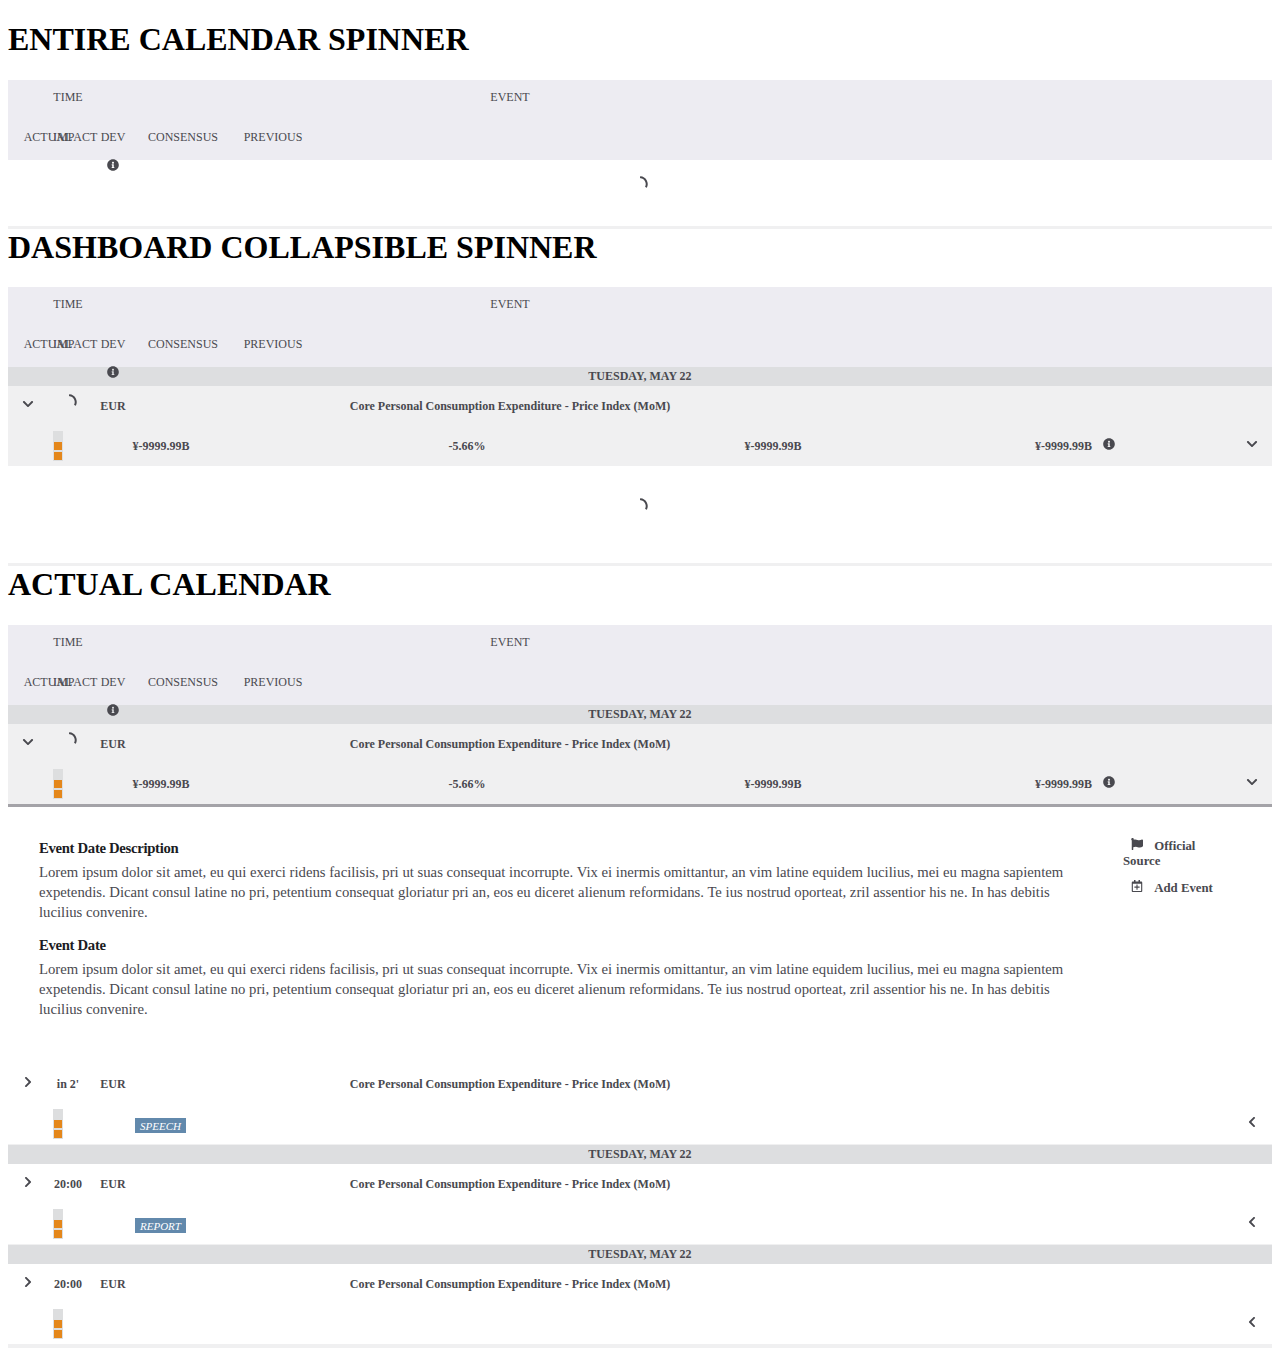
==== index.html @ cea1dd23 "UP" ====
<!DOCTYPE html>
<!--[if lt IE 7]><html class="no-js lt-ie9 lt-ie8 lt-ie7"><![endif]-->
<!--[if IE 7]><html class="no-js lt-ie9 lt-ie8"><![endif]-->
<!--[if IE 8]><html class="no-js lt-ie9"><![endif]-->
<!--[if gt IE 8]><!-->
<html class="no-js">
<!--<![endif]-->

<head>
    <meta charset="utf-8">
    <meta http-equiv="X-UA-Compatible" content="IE=edge">
    <title></title>
    <meta name="description" content="">
    <meta name="viewport" content="width=device-width, initial-scale=1">
    <link rel="stylesheet" href="./flag.css">
    <link rel="stylesheet" href="./ecocaldatacommon.css">
    <link rel="stylesheet" media="(max-width:768px)" href="./ecocaldatamobile.css" />
    <link rel="stylesheet" media="(min-width:768px) and (max-width:1280px)" href="./ecocaldata768.css" />
    <link rel="stylesheet" media="(min-width:1280px)" href="./ecocaldata1280.css" />
    <link rel="stylesheet" href="https://stackpath.bootstrapcdn.com/font-awesome/4.7.0/css/font-awesome.min.css" />
</head>

<body>
    <h1>ENTIRE CALENDAR SPINNER</h1>
    <div class="fxs_c_ecocal_data">
        <div class="fxs_c_header">
            <div class="fxs_c_item fxs_c_expandable"></div>
            <div class="fxs_c_first fxs_c_divider">
                <div class="fxs_c_item fxs_c_time"><span>time</span></div>
                <div class="fxs_c_item fxs_c_impact"><span>impact</span></div>
                <div class="fxs_c_item fxs_c_flag"></div>
            </div>
            <div class="fxs_c_second fxs_c_divider">
                <div class="fxs_c_item fxs_c_currency"></div>
                <div class="fxs_c_item fxs_c_title"><span>Event</span></div>
            </div>
            <div class="fxs_c_third fxs_c_divider">
                <div class="fxs_c_item fxs_c_actual"><span>Actual</span></div>
                <div class="fxs_c_item fxs_c_deviation"><span>Dev</span><span class="fxs_c_tooltip"> <svg aria-hidden="true"
                                    focusable="false" data-prefix="fas" data-icon="info-circle"
                                    class="svg-inline--fa fa-info-circle fa-w-16" role="img" xmlns="http://www.w3.org/2000/svg" width=12
                                    height=12 viewBox="0 0 512 512">
                                    <path fill="currentColor"
                                        d="M256 8C119.043 8 8 119.083 8 256c0 136.997 111.043 248 248 248s248-111.003 248-248C504 119.083 392.957 8 256 8zm0 110c23.196 0 42 18.804 42 42s-18.804 42-42 42-42-18.804-42-42 18.804-42 42-42zm56 254c0 6.627-5.373 12-12 12h-88c-6.627 0-12-5.373-12-12v-24c0-6.627 5.373-12 12-12h12v-64h-12c-6.627 0-12-5.373-12-12v-24c0-6.627 5.373-12 12-12h64c6.627 0 12 5.373 12 12v100h12c6.627 0 12 5.373 12 12v24z">
                                    </path>
                                </svg> <span class="fxs_c_content">Tooltip Content</span></span>
                </div>
                <div class="fxs_c_item fxs_c_consensus"><span>Consensus</span></div>
                <div class="fxs_c_item fxs_c_previous"><span>Previous</span></div>
            </div>
            <div class="fxs_c_item fxs_c_expandable"></div>
        </div>

        <p class="fxs_c_spinner">
            <svg aria-hidden="true" focusable="false" data-prefix="fas" data-icon="spinner-third" width=16 height=16 class="svg-inline--fa fa-spinner-third fxs_c_rotating fa-w-16" role="img" xmlns="http://www.w3.org/2000/svg" viewBox="0 0 512 512"><path fill="currentColor" d="M456.433 371.72l-27.79-16.045c-7.192-4.152-10.052-13.136-6.487-20.636 25.82-54.328 23.566-118.602-6.768-171.03-30.265-52.529-84.802-86.621-144.76-91.424C262.35 71.922 256 64.953 256 56.649V24.56c0-9.31 7.916-16.609 17.204-15.96 81.795 5.717 156.412 51.902 197.611 123.408 41.301 71.385 43.99 159.096 8.042 232.792-4.082 8.369-14.361 11.575-22.424 6.92z"></path></svg>
        </p>
    </div>
    <br />
    <br />
    <br />
    <br />

    <h1>DASHBOARD COLLAPSIBLE SPINNER</h1>
    <div class="fxs_c_ecocal_data">
        <div class="fxs_c_header">
            <div class="fxs_c_item fxs_c_expandable"></div>
            <div class="fxs_c_first fxs_c_divider">
                <div class="fxs_c_item fxs_c_time"><span>time</span></div>
                <div class="fxs_c_item fxs_c_impact"><span>impact</span></div>
                <div class="fxs_c_item fxs_c_flag"></div>
            </div>
            <div class="fxs_c_second fxs_c_divider">
                <div class="fxs_c_item fxs_c_currency"></div>
                <div class="fxs_c_item fxs_c_title"><span>Event</span></div>
            </div>
            <div class="fxs_c_third fxs_c_divider">
                <div class="fxs_c_item fxs_c_actual"><span>Actual</span></div>
                <div class="fxs_c_item fxs_c_deviation"><span>Dev</span><span class="fxs_c_tooltip"> <svg aria-hidden="true"
                            focusable="false" data-prefix="fas" data-icon="info-circle"
                            class="svg-inline--fa fa-info-circle fa-w-16" role="img" xmlns="http://www.w3.org/2000/svg"
                            width=12 height=12 viewBox="0 0 512 512">
                            <path fill="currentColor"
                                d="M256 8C119.043 8 8 119.083 8 256c0 136.997 111.043 248 248 248s248-111.003 248-248C504 119.083 392.957 8 256 8zm0 110c23.196 0 42 18.804 42 42s-18.804 42-42 42-42-18.804-42-42 18.804-42 42-42zm56 254c0 6.627-5.373 12-12 12h-88c-6.627 0-12-5.373-12-12v-24c0-6.627 5.373-12 12-12h12v-64h-12c-6.627 0-12-5.373-12-12v-24c0-6.627 5.373-12 12-12h64c6.627 0 12 5.373 12 12v100h12c6.627 0 12 5.373 12 12v24z">
                            </path>
                        </svg> <span class="fxs_c_content">Tooltip Content</span></span>
                </div>
                <div class="fxs_c_item fxs_c_consensus"><span>Consensus</span></div>
                <div class="fxs_c_item fxs_c_previous"><span>Previous</span></div>
            </div>
            <div class="fxs_c_item fxs_c_expandable"></div>
        </div>
        <div class="fxs_c_period">Tuesday, May 22</div>
        <div class="fxs_c_event">
            <div class="fxs_c_row fxs_c_now">
                <div class="fxs_c_item fxs_c_expandable fxs_c_left">
                    <svg aria-hidden="true" focusable="false" data-prefix="fas" data-icon="chevron-down" class="svg-inline--fa fa-chevron-down fa-w-14" role="img" xmlns="http://www.w3.org/2000/svg" width=12 height=12 viewBox="0 0 448 512">
                        <path fill="#49494F"
                            d="M207.029 381.476L12.686 187.132c-9.373-9.373-9.373-24.569 0-33.941l22.667-22.667c9.357-9.357 24.522-9.375 33.901-.04L224 284.505l154.745-154.021c9.379-9.335 24.544-9.317 33.901.04l22.667 22.667c9.373 9.373 9.373 24.569 0 33.941L240.971 381.476c-9.373 9.372-24.569 9.372-33.942 0z">
                        </path>
                    </svg>
                </div>
                <div class="fxs_c_first fxs_c_divider">
                    <div class="fxs_c_item fxs_c_time"><svg aria-hidden="true" focusable="false" data-prefix="fas" data-icon="spinner-third" width=16 height=16 class="svg-inline--fa fa-spinner-third fxs_c_rotating fa-w-16" role="img" xmlns="http://www.w3.org/2000/svg" viewBox="0 0 512 512"><path fill="currentColor" d="M456.433 371.72l-27.79-16.045c-7.192-4.152-10.052-13.136-6.487-20.636 25.82-54.328 23.566-118.602-6.768-171.03-30.265-52.529-84.802-86.621-144.76-91.424C262.35 71.922 256 64.953 256 56.649V24.56c0-9.31 7.916-16.609 17.204-15.96 81.795 5.717 156.412 51.902 197.611 123.408 41.301 71.385 43.99 159.096 8.042 232.792-4.082 8.369-14.361 11.575-22.424 6.92z"></path></svg></div>
                    <div class="fxs_c_item fxs_c_impact fxs_c_impact_2"><span></span><span></span><span></span></div>
                    <div class="fxs_c_item fxs_c_flag"><span class=" fxs_c_flag fxs_c_us"></span></div>
                </div>
                <div class="fxs_c_second fxs_c_divider">
                    <div class="fxs_c_item fxs_c_currency"><span>EUR</span></div>
                    <div class="fxs_c_item fxs_c_title"><span>Core Personal Consumption Expenditure - Price Index (MoM)</span></div>
                </div>
                <div class="fxs_c_third fxs_c_divider">
                    <div class="fxs_c_mobile_divider fxs_c_half">
                        <div class="fxs_c_item fxs_c_actual"><label>Actual</label><span> ¥-9999.99B </span></div>
                        <div class="fxs_c_item fxs_c_deviation"><label><span>Dev</span><span class="fxs_c_tooltip"> <svg
                                        aria-hidden="true" focusable="false" data-prefix="fas" data-icon="info-circle"
                                        class="svg-inline--fa fa-info-circle fa-w-16" role="img" xmlns="http://www.w3.org/2000/svg"
                                        width=12 height=12 viewBox="0 0 512 512">
                                        <path fill="currentColor"
                                            d="M256 8C119.043 8 8 119.083 8 256c0 136.997 111.043 248 248 248s248-111.003 248-248C504 119.083 392.957 8 256 8zm0 110c23.196 0 42 18.804 42 42s-18.804 42-42 42-42-18.804-42-42 18.804-42 42-42zm56 254c0 6.627-5.373 12-12 12h-88c-6.627 0-12-5.373-12-12v-24c0-6.627 5.373-12 12-12h12v-64h-12c-6.627 0-12-5.373-12-12v-24c0-6.627 5.373-12 12-12h64c6.627 0 12 5.373 12 12v100h12c6.627 0 12 5.373 12 12v24z">
                                        </path>
                                    </svg> <span class="fxs_c_content">Tooltip Content</span></span></label><span>-5.66%</span></div>
                    </div>
                    <div class="fxs_c_mobile_divider fxs_c_half">
                        <div class="fxs_c_item fxs_c_consensus"><label>Consensus</label><span>¥-9999.99B</span></div>
                        <div class="fxs_c_item fxs_c_previous"><label>Previous</label><span><span>¥-9999.99B</span><span class="fxs_c_tooltip"> <svg aria-hidden="true" focusable="false" data-prefix="fas"
                                        data-icon="info-circle" class="svg-inline--fa fa-info-circle fa-w-16" role="img"
                                        xmlns="http://www.w3.org/2000/svg" width=12 height=12 viewBox="0 0 512 512">
                                        <path fill="currentColor"
                                            d="M256 8C119.043 8 8 119.083 8 256c0 136.997 111.043 248 248 248s248-111.003 248-248C504 119.083 392.957 8 256 8zm0 110c23.196 0 42 18.804 42 42s-18.804 42-42 42-42-18.804-42-42 18.804-42 42-42zm56 254c0 6.627-5.373 12-12 12h-88c-6.627 0-12-5.373-12-12v-24c0-6.627 5.373-12 12-12h12v-64h-12c-6.627 0-12-5.373-12-12v-24c0-6.627 5.373-12 12-12h64c6.627 0 12 5.373 12 12v100h12c6.627 0 12 5.373 12 12v24z">
                                        </path>
                                    </svg> <span class="fxs_c_content">Revised from 5555</span></span>
                            </span>
                        </div>
                    </div>
                </div>
                <div class="fxs_c_item fxs_c_expandable fxs_c_right">
                    <svg aria-hidden="true" focusable="false" data-prefix="fas" data-icon="chevron-down" class="svg-inline--fa fa-chevron-down fa-w-14" role="img" xmlns="http://www.w3.org/2000/svg" width=12 height=12 viewBox="0 0 448 512">
                        <path fill="#49494F"
                            d="M207.029 381.476L12.686 187.132c-9.373-9.373-9.373-24.569 0-33.941l22.667-22.667c9.357-9.357 24.522-9.375 33.901-.04L224 284.505l154.745-154.021c9.379-9.335 24.544-9.317 33.901.04l22.667 22.667c9.373 9.373 9.373 24.569 0 33.941L240.971 381.476c-9.373 9.372-24.569 9.372-33.942 0z">
                        </path>
                    </svg>
                </div>
            </div>
        </div>
        <div class="fxs_c_collapsible">
            <p class="fxs_c_spinner">
                <svg aria-hidden="true" focusable="false" data-prefix="fas" data-icon="spinner-third" width=16 height=16 class="svg-inline--fa fa-spinner-third fxs_c_rotating fa-w-16" role="img" xmlns="http://www.w3.org/2000/svg" viewBox="0 0 512 512"><path fill="currentColor" d="M456.433 371.72l-27.79-16.045c-7.192-4.152-10.052-13.136-6.487-20.636 25.82-54.328 23.566-118.602-6.768-171.03-30.265-52.529-84.802-86.621-144.76-91.424C262.35 71.922 256 64.953 256 56.649V24.56c0-9.31 7.916-16.609 17.204-15.96 81.795 5.717 156.412 51.902 197.611 123.408 41.301 71.385 43.99 159.096 8.042 232.792-4.082 8.369-14.361 11.575-22.424 6.92z"></path></svg>
            </p>
        </div>
    </div>
    <br />
    <br />
    <br />

    <h1>ACTUAL CALENDAR</h1>

    <div class="fxs_c_ecocal_data">
        <div class="fxs_c_header">
            <div class="fxs_c_item fxs_c_expandable"></div>
            <div class="fxs_c_first fxs_c_divider">
                <div class="fxs_c_item fxs_c_time"><span>time</span></div>
                <div class="fxs_c_item fxs_c_impact"><span>impact</span></div>
                <div class="fxs_c_item fxs_c_flag"></div>
            </div>
            <div class="fxs_c_second fxs_c_divider">
                <div class="fxs_c_item fxs_c_currency"></div>
                <div class="fxs_c_item fxs_c_title"><span>Event</span></div>
            </div>
            <div class="fxs_c_third fxs_c_divider">
                <div class="fxs_c_item fxs_c_actual"><span>Actual</span></div>
                <div class="fxs_c_item fxs_c_deviation"><span>Dev</span><span class="fxs_c_tooltip"> <svg aria-hidden="true" focusable="false" data-prefix="fas" data-icon="info-circle" class="svg-inline--fa fa-info-circle fa-w-16" role="img" xmlns="http://www.w3.org/2000/svg" width=12 height=12 viewBox="0 0 512 512"><path fill="currentColor" d="M256 8C119.043 8 8 119.083 8 256c0 136.997 111.043 248 248 248s248-111.003 248-248C504 119.083 392.957 8 256 8zm0 110c23.196 0 42 18.804 42 42s-18.804 42-42 42-42-18.804-42-42 18.804-42 42-42zm56 254c0 6.627-5.373 12-12 12h-88c-6.627 0-12-5.373-12-12v-24c0-6.627 5.373-12 12-12h12v-64h-12c-6.627 0-12-5.373-12-12v-24c0-6.627 5.373-12 12-12h64c6.627 0 12 5.373 12 12v100h12c6.627 0 12 5.373 12 12v24z"></path></svg> <span class="fxs_c_content">Tooltip Content</span></span>
                </div>
                <div class="fxs_c_item fxs_c_consensus"><span>Consensus</span></div>
                <div class="fxs_c_item fxs_c_previous"><span>Previous</span></div>
            </div>
            <div class="fxs_c_item fxs_c_expandable"></div>
        </div>
        <div class="fxs_c_period">Tuesday, May 22</div>
        <div class="fxs_c_event">
            <div class="fxs_c_row fxs_c_now fxs_c_last">
                <div class="fxs_c_item fxs_c_expandable fxs_c_left">
                    <svg aria-hidden="true" focusable="false" data-prefix="fas" data-icon="chevron-down" class="svg-inline--fa fa-chevron-down fa-w-14" role="img" xmlns="http://www.w3.org/2000/svg" width=12 height=12 viewBox="0 0 448 512"> <path fill="#49494F" d="M207.029 381.476L12.686 187.132c-9.373-9.373-9.373-24.569 0-33.941l22.667-22.667c9.357-9.357 24.522-9.375 33.901-.04L224 284.505l154.745-154.021c9.379-9.335 24.544-9.317 33.901.04l22.667 22.667c9.373 9.373 9.373 24.569 0 33.941L240.971 381.476c-9.373 9.372-24.569 9.372-33.942 0z"> </path> </svg>
                </div>
                <div class="fxs_c_first fxs_c_divider">
                    <div class="fxs_c_item fxs_c_time"><svg aria-hidden="true" focusable="false" data-prefix="fas" data-icon="spinner-third" width=16 height=16 class="svg-inline--fa fa-spinner-third fxs_c_rotating fa-w-16" role="img" xmlns="http://www.w3.org/2000/svg" viewBox="0 0 512 512"><path fill="currentColor" d="M456.433 371.72l-27.79-16.045c-7.192-4.152-10.052-13.136-6.487-20.636 25.82-54.328 23.566-118.602-6.768-171.03-30.265-52.529-84.802-86.621-144.76-91.424C262.35 71.922 256 64.953 256 56.649V24.56c0-9.31 7.916-16.609 17.204-15.96 81.795 5.717 156.412 51.902 197.611 123.408 41.301 71.385 43.99 159.096 8.042 232.792-4.082 8.369-14.361 11.575-22.424 6.92z"></path></svg></div>
                    <div class="fxs_c_item fxs_c_impact fxs_c_impact_2"><span></span><span></span><span></span></div>
                    <div class="fxs_c_item fxs_c_flag"><span class=" fxs_c_flag fxs_c_us"></span></div>
                </div>
                <div class="fxs_c_second fxs_c_divider">
                    <div class="fxs_c_item fxs_c_currency"><span>EUR</span></div>
                    <div class="fxs_c_item fxs_c_title"><span>Core Personal Consumption Expenditure - Price Index (MoM)</span></div>
                </div>
                <div class="fxs_c_third fxs_c_divider">
                    <div class="fxs_c_mobile_divider fxs_c_half">
                        <div class="fxs_c_item fxs_c_actual"><label>Actual</label><span> ¥-9999.99B </span></div>
                        <div class="fxs_c_item fxs_c_deviation"><label><span>Dev</span><span class="fxs_c_tooltip"> <svg aria-hidden="true" focusable="false" data-prefix="fas" data-icon="info-circle" class="svg-inline--fa fa-info-circle fa-w-16" role="img" xmlns="http://www.w3.org/2000/svg" width=12 height=12 viewBox="0 0 512 512"><path fill="currentColor" d="M256 8C119.043 8 8 119.083 8 256c0 136.997 111.043 248 248 248s248-111.003 248-248C504 119.083 392.957 8 256 8zm0 110c23.196 0 42 18.804 42 42s-18.804 42-42 42-42-18.804-42-42 18.804-42 42-42zm56 254c0 6.627-5.373 12-12 12h-88c-6.627 0-12-5.373-12-12v-24c0-6.627 5.373-12 12-12h12v-64h-12c-6.627 0-12-5.373-12-12v-24c0-6.627 5.373-12 12-12h64c6.627 0 12 5.373 12 12v100h12c6.627 0 12 5.373 12 12v24z"></path></svg> <span class="fxs_c_content">Tooltip Content</span></span></label><span>-5.66%</span></div>
                    </div>
                    <div class="fxs_c_mobile_divider fxs_c_half">
                        <div class="fxs_c_item fxs_c_consensus"><label>Consensus</label><span>¥-9999.99B</span></div>
                        <div class="fxs_c_item fxs_c_previous"><label>Previous</label><span><span>¥-9999.99B</span><span class="fxs_c_tooltip"> <svg aria-hidden="true" focusable="false" data-prefix="fas" data-icon="info-circle" class="svg-inline--fa fa-info-circle fa-w-16" role="img" xmlns="http://www.w3.org/2000/svg" width=12 height=12 viewBox="0 0 512 512"><path fill="currentColor" d="M256 8C119.043 8 8 119.083 8 256c0 136.997 111.043 248 248 248s248-111.003 248-248C504 119.083 392.957 8 256 8zm0 110c23.196 0 42 18.804 42 42s-18.804 42-42 42-42-18.804-42-42 18.804-42 42-42zm56 254c0 6.627-5.373 12-12 12h-88c-6.627 0-12-5.373-12-12v-24c0-6.627 5.373-12 12-12h12v-64h-12c-6.627 0-12-5.373-12-12v-24c0-6.627 5.373-12 12-12h64c6.627 0 12 5.373 12 12v100h12c6.627 0 12 5.373 12 12v24z"></path></svg> <span class="fxs_c_content">Revised from 5555</span></span>
                            </span>
                        </div>
                    </div>
                </div>
                <div class="fxs_c_item fxs_c_expandable fxs_c_right">
                    <svg aria-hidden="true" focusable="false" data-prefix="fas" data-icon="chevron-down" class="svg-inline--fa fa-chevron-down fa-w-14" role="img" xmlns="http://www.w3.org/2000/svg" width=12 height=12 viewBox="0 0 448 512"><path fill="#49494F" d="M207.029 381.476L12.686 187.132c-9.373-9.373-9.373-24.569 0-33.941l22.667-22.667c9.357-9.357 24.522-9.375 33.901-.04L224 284.505l154.745-154.021c9.379-9.335 24.544-9.317 33.901.04l22.667 22.667c9.373 9.373 9.373 24.569 0 33.941L240.971 381.476c-9.373 9.372-24.569 9.372-33.942 0z"></path></svg>
                </div>
            </div>
            <div class="fxs_c_collapsible">
                <div class="fxs_c_right">
                    <p> <svg aria-hidden="true" focusable="false" data-prefix="fas" data-icon="flag" class="svg-inline--fa fa-flag fa-w-16" role="img" xmlns="http://www.w3.org/2000/svg" width=12 height=12 viewBox="0 0 512 512"><path fill="currentColor" d="M349.565 98.783C295.978 98.783 251.721 64 184.348 64c-24.955 0-47.309 4.384-68.045 12.013a55.947 55.947 0 0 0 3.586-23.562C118.117 24.015 94.806 1.206 66.338.048 34.345-1.254 8 24.296 8 56c0 19.026 9.497 35.825 24 45.945V488c0 13.255 10.745 24 24 24h16c13.255 0 24-10.745 24-24v-94.4c28.311-12.064 63.582-22.122 114.435-22.122 53.588 0 97.844 34.783 165.217 34.783 48.169 0 86.667-16.294 122.505-40.858C506.84 359.452 512 349.571 512 339.045v-243.1c0-23.393-24.269-38.87-45.485-29.016-34.338 15.948-76.454 31.854-116.95 31.854z"></path></svg>
                        <a href="https://fxstreet.com" class="fxs_c_mutedLink"><span class="fxs_c_entry_metaInfo">Official Source</span></a>
                    </p>
                    <p> <svg aria-hidden="true" focusable="false" data-prefix="far" data-icon="calendar-plus" class="svg-inline--fa fa-calendar-plus fa-w-14" role="img" xmlns="http://www.w3.org/2000/svg" width=12 height=12 viewBox="0 0 448 512"><path fill="currentColor" d="M336 292v24c0 6.6-5.4 12-12 12h-76v76c0 6.6-5.4 12-12 12h-24c-6.6 0-12-5.4-12-12v-76h-76c-6.6 0-12-5.4-12-12v-24c0-6.6 5.4-12 12-12h76v-76c0-6.6 5.4-12 12-12h24c6.6 0 12 5.4 12 12v76h76c6.6 0 12 5.4 12 12zm112-180v352c0 26.5-21.5 48-48 48H48c-26.5 0-48-21.5-48-48V112c0-26.5 21.5-48 48-48h48V12c0-6.6 5.4-12 12-12h40c6.6 0 12 5.4 12 12v52h128V12c0-6.6 5.4-12 12-12h40c6.6 0 12 5.4 12 12v52h48c26.5 0 48 21.5 48 48zm-48 346V160H48v298c0 3.3 2.7 6 6 6h340c3.3 0 6-2.7 6-6z"></path></svg>
                        <a href="https://fxstreet.com" class="fxs_c_mutedLink"><span class="fxs_c_entry_metaInfo">Add Event</span></a>
                    </p>
                </div>
                <div class="fxs_c_left">
                    <h2>Event Date Description</h2>
                    <p>Lorem ipsum dolor sit amet, eu qui exerci ridens facilisis, pri ut suas consequat incorrupte. Vix ei inermis omittantur, an vim latine equidem lucilius, mei eu magna sapientem expetendis. Dicant consul latine no pri, petentium consequat
                        gloriatur pri an, eos eu diceret alienum reformidans. Te ius nostrud oporteat, zril assentior his ne. In has debitis lucilius convenire.</p>
                    <h2>Event Date</h2>
                    <p>Lorem ipsum dolor sit amet, eu qui exerci ridens facilisis, pri ut suas consequat incorrupte. Vix ei inermis omittantur, an vim latine equidem lucilius, mei eu magna sapientem expetendis. Dicant consul latine no pri, petentium consequat
                        gloriatur pri an, eos eu diceret alienum reformidans. Te ius nostrud oporteat, zril assentior his ne. In has debitis lucilius convenire.</p>
                </div>
            </div>
        </div>
        <div class="fxs_c_event">
            <div class="fxs_c_row">
                <div class="fxs_c_item fxs_c_expandable fxs_c_left"> <svg aria-hidden="true" focusable="false" data-prefix="fas" data-icon="chevron-right" class="svg-inline--fa fa-chevron-right fa-w-10" role="img" xmlns="http://www.w3.org/2000/svg" width=12 height=12 viewBox="0 0 320 512"><path fill="currentColor" d="M285.476 272.971L91.132 467.314c-9.373 9.373-24.569 9.373-33.941 0l-22.667-22.667c-9.357-9.357-9.375-24.522-.04-33.901L188.505 256 34.484 101.255c-9.335-9.379-9.317-24.544.04-33.901l22.667-22.667c9.373-9.373 24.569-9.373 33.941 0L285.475 239.03c9.373 9.372 9.373 24.568.001 33.941z"></path></svg>
                </div>
                <div class="fxs_c_first fxs_c_divider">
                    <div class="fxs_c_item fxs_c_time"><span>in 2'</span></div>
                    <div class="fxs_c_item fxs_c_impact fxs_c_impact_2"><span></span><span></span><span></span></div>
                    <div class="fxs_c_item fxs_c_flag"><span class=" fxs_c_flag fxs_c_us"></span></div>
                </div>
                <div class="fxs_c_second fxs_c_divider">
                    <div class="fxs_c_item fxs_c_currency"><span>EUR</span></div>
                    <div class="fxs_c_item fxs_c_title"><span>Core Personal Consumption Expenditure - Price Index (MoM)</span></div>
                </div>
                <div class="fxs_c_third fxs_c_divider">
                    <div class="fxs_c_item type"><span class="fxs_c_label fxs_c_label_info">SPEECH</span></div>
                </div>
                <div class="fxs_c_item fxs_c_expandable fxs_c_right"> <svg aria-hidden="true" focusable="false" data-prefix="fas" data-icon="chevron-left" class="svg-inline--fa fa-chevron-left fa-w-10" role="img" xmlns="http://www.w3.org/2000/svg" width=12 height=12 viewBox="0 0 320 512"><path fill="#49494F" d="M34.52 239.03L228.87 44.69c9.37-9.37 24.57-9.37 33.94 0l22.67 22.67c9.36 9.36 9.37 24.52.04 33.9L131.49 256l154.02 154.75c9.34 9.38 9.32 24.54-.04 33.9l-22.67 22.67c-9.37 9.37-24.57 9.37-33.94 0L34.52 272.97c-9.37-9.37-9.37-24.57 0-33.94z"></path></svg>
                </div>
            </div>
            <div class="fxs_c_collapsible fxs_c_hide">
                <div class="fxs_c_right">
                    <p> <svg aria-hidden="true" focusable="false" data-prefix="fas" data-icon="flag" class="svg-inline--fa fa-flag fa-w-16" role="img" xmlns="http://www.w3.org/2000/svg" width=12 height=12 viewBox="0 0 512 512"><path fill="currentColor" d="M349.565 98.783C295.978 98.783 251.721 64 184.348 64c-24.955 0-47.309 4.384-68.045 12.013a55.947 55.947 0 0 0 3.586-23.562C118.117 24.015 94.806 1.206 66.338.048 34.345-1.254 8 24.296 8 56c0 19.026 9.497 35.825 24 45.945V488c0 13.255 10.745 24 24 24h16c13.255 0 24-10.745 24-24v-94.4c28.311-12.064 63.582-22.122 114.435-22.122 53.588 0 97.844 34.783 165.217 34.783 48.169 0 86.667-16.294 122.505-40.858C506.84 359.452 512 349.571 512 339.045v-243.1c0-23.393-24.269-38.87-45.485-29.016-34.338 15.948-76.454 31.854-116.95 31.854z"></path></svg>
                        <a href="https://fxstreet.com" class="fxs_c_mutedLink"><span class="fxs_c_entry_metaInfo">Official Source</span></a>
                    </p>
                    <p> <svg aria-hidden="true" focusable="false" data-prefix="far" data-icon="calendar-plus" class="svg-inline--fa fa-calendar-plus fa-w-14" role="img" xmlns="http://www.w3.org/2000/svg" width=12 height=12 viewBox="0 0 448 512"><path fill="currentColor" d="M336 292v24c0 6.6-5.4 12-12 12h-76v76c0 6.6-5.4 12-12 12h-24c-6.6 0-12-5.4-12-12v-76h-76c-6.6 0-12-5.4-12-12v-24c0-6.6 5.4-12 12-12h76v-76c0-6.6 5.4-12 12-12h24c6.6 0 12 5.4 12 12v76h76c6.6 0 12 5.4 12 12zm112-180v352c0 26.5-21.5 48-48 48H48c-26.5 0-48-21.5-48-48V112c0-26.5 21.5-48 48-48h48V12c0-6.6 5.4-12 12-12h40c6.6 0 12 5.4 12 12v52h128V12c0-6.6 5.4-12 12-12h40c6.6 0 12 5.4 12 12v52h48c26.5 0 48 21.5 48 48zm-48 346V160H48v298c0 3.3 2.7 6 6 6h340c3.3 0 6-2.7 6-6z"></path></svg>
                        <a href="https://fxstreet.com" class="fxs_c_mutedLink"><span class="fxs_c_entry_metaInfo">Add Event</span></a>
                    </p>
                </div>
                <div class="fxs_c_left">
                    <h2>Event Date Description</h2>
                    <p>Lorem ipsum dolor sit amet, eu qui exerci ridens facilisis, pri ut suas consequat incorrupte. Vix ei inermis omittantur, an vim latine equidem lucilius, mei eu magna sapientem expetendis. Dicant consul latine no pri, petentium consequat
                        gloriatur pri an, eos eu diceret alienum reformidans. Te ius nostrud oporteat, zril assentior his ne. In has debitis lucilius convenire.</p>
                    <h2>Event Date</h2>
                    <p>Lorem ipsum dolor sit amet, eu qui exerci ridens facilisis, pri ut suas consequat incorrupte. Vix ei inermis omittantur, an vim latine equidem lucilius, mei eu magna sapientem expetendis. Dicant consul latine no pri, petentium consequat
                        gloriatur pri an, eos eu diceret alienum reformidans. Te ius nostrud oporteat, zril assentior his ne. In has debitis lucilius convenire.</p>
                </div>
            </div>
        </div>
        <div class="fxs_c_period">Tuesday, May 22</div>
        <div class="fxs_c_event">
            <div class="fxs_c_row">
                <div class="fxs_c_item fxs_c_expandable fxs_c_left"> <svg aria-hidden="true" focusable="false" data-prefix="fas" data-icon="chevron-right" class="svg-inline--fa fa-chevron-right fa-w-10" role="img" xmlns="http://www.w3.org/2000/svg" width=12 height=12 viewBox="0 0 320 512"><path fill="currentColor" d="M285.476 272.971L91.132 467.314c-9.373 9.373-24.569 9.373-33.941 0l-22.667-22.667c-9.357-9.357-9.375-24.522-.04-33.901L188.505 256 34.484 101.255c-9.335-9.379-9.317-24.544.04-33.901l22.667-22.667c9.373-9.373 24.569-9.373 33.941 0L285.475 239.03c9.373 9.372 9.373 24.568.001 33.941z"></path></svg>
                </div>
                <div class="fxs_c_first fxs_c_divider">
                    <div class="fxs_c_item fxs_c_time"><span>20:00</span></div>
                    <div class="fxs_c_item fxs_c_impact fxs_c_impact_2"><span></span><span></span><span></span></div>
                    <div class="fxs_c_item fxs_c_flag"><span class=" fxs_c_flag fxs_c_us"></span></div>
                </div>
                <div class="fxs_c_second fxs_c_divider">
                    <div class="fxs_c_item fxs_c_currency"><span>EUR</span></div>
                    <div class="fxs_c_item fxs_c_title"><span>Core Personal Consumption Expenditure - Price Index (MoM)</span></div>
                </div>
                <div class="fxs_c_third fxs_c_divider">
                    <div class="fxs_c_item type"><span class="fxs_c_label fxs_c_label_info">REPORT</span></div>
                </div>
                <div class="fxs_c_item fxs_c_expandable fxs_c_right"> <svg aria-hidden="true" focusable="false" data-prefix="fas" data-icon="chevron-left" class="svg-inline--fa fa-chevron-left fa-w-10" role="img" xmlns="http://www.w3.org/2000/svg" width=12 height=12 viewBox="0 0 320 512"><path fill="#49494F" d="M34.52 239.03L228.87 44.69c9.37-9.37 24.57-9.37 33.94 0l22.67 22.67c9.36 9.36 9.37 24.52.04 33.9L131.49 256l154.02 154.75c9.34 9.38 9.32 24.54-.04 33.9l-22.67 22.67c-9.37 9.37-24.57 9.37-33.94 0L34.52 272.97c-9.37-9.37-9.37-24.57 0-33.94z"></path></svg>
                </div>
            </div>
            <div class="fxs_c_collapsible fxs_c_hide">
                <div class="fxs_c_right">
                    <p> <svg aria-hidden="true" focusable="false" data-prefix="fas" data-icon="flag" class="svg-inline--fa fa-flag fa-w-16" role="img" xmlns="http://www.w3.org/2000/svg" width=12 height=12 viewBox="0 0 512 512"><path fill="currentColor" d="M349.565 98.783C295.978 98.783 251.721 64 184.348 64c-24.955 0-47.309 4.384-68.045 12.013a55.947 55.947 0 0 0 3.586-23.562C118.117 24.015 94.806 1.206 66.338.048 34.345-1.254 8 24.296 8 56c0 19.026 9.497 35.825 24 45.945V488c0 13.255 10.745 24 24 24h16c13.255 0 24-10.745 24-24v-94.4c28.311-12.064 63.582-22.122 114.435-22.122 53.588 0 97.844 34.783 165.217 34.783 48.169 0 86.667-16.294 122.505-40.858C506.84 359.452 512 349.571 512 339.045v-243.1c0-23.393-24.269-38.87-45.485-29.016-34.338 15.948-76.454 31.854-116.95 31.854z"></path></svg>
                        <a href="https://fxstreet.com" class="fxs_c_mutedLink"><span class="fxs_c_entry_metaInfo">Official Source</span></a>
                    </p>
                    <p> <svg aria-hidden="true" focusable="false" data-prefix="far" data-icon="calendar-plus" class="svg-inline--fa fa-calendar-plus fa-w-14" role="img" xmlns="http://www.w3.org/2000/svg" width=12 height=12 viewBox="0 0 448 512"><path fill="currentColor" d="M336 292v24c0 6.6-5.4 12-12 12h-76v76c0 6.6-5.4 12-12 12h-24c-6.6 0-12-5.4-12-12v-76h-76c-6.6 0-12-5.4-12-12v-24c0-6.6 5.4-12 12-12h76v-76c0-6.6 5.4-12 12-12h24c6.6 0 12 5.4 12 12v76h76c6.6 0 12 5.4 12 12zm112-180v352c0 26.5-21.5 48-48 48H48c-26.5 0-48-21.5-48-48V112c0-26.5 21.5-48 48-48h48V12c0-6.6 5.4-12 12-12h40c6.6 0 12 5.4 12 12v52h128V12c0-6.6 5.4-12 12-12h40c6.6 0 12 5.4 12 12v52h48c26.5 0 48 21.5 48 48zm-48 346V160H48v298c0 3.3 2.7 6 6 6h340c3.3 0 6-2.7 6-6z"></path></svg>
                        <a href="https://fxstreet.com" class="fxs_c_mutedLink"><span class="fxs_c_entry_metaInfo">Add Event</span></a>
                    </p>
                </div>
                <div class="fxs_c_left">
                    <h2>Event Date Description</h2>
                    <p>Lorem ipsum dolor sit amet, eu qui exerci ridens facilisis, pri ut suas consequat incorrupte. Vix ei inermis omittantur, an vim latine equidem lucilius, mei eu magna sapientem expetendis. Dicant consul latine no pri, petentium consequat
                        gloriatur pri an, eos eu diceret alienum reformidans. Te ius nostrud oporteat, zril assentior his ne. In has debitis lucilius convenire.</p>
                    <h2>Event Date</h2>
                    <p>Lorem ipsum dolor sit amet, eu qui exerci ridens facilisis, pri ut suas consequat incorrupte. Vix ei inermis omittantur, an vim latine equidem lucilius, mei eu magna sapientem expetendis. Dicant consul latine no pri, petentium consequat
                        gloriatur pri an, eos eu diceret alienum reformidans. Te ius nostrud oporteat, zril assentior his ne. In has debitis lucilius convenire.</p>
                </div>
            </div>
        </div>
        <div class="fxs_c_period">Tuesday, May 22</div>
        <div class="fxs_c_event">
            <div class="fxs_c_row">
                <div class="fxs_c_item fxs_c_expandable fxs_c_left"> <svg aria-hidden="true" focusable="false" data-prefix="fas" data-icon="chevron-right" class="svg-inline--fa fa-chevron-right fa-w-10" role="img" xmlns="http://www.w3.org/2000/svg" width=12 height=12 viewBox="0 0 320 512"><path fill="currentColor" d="M285.476 272.971L91.132 467.314c-9.373 9.373-24.569 9.373-33.941 0l-22.667-22.667c-9.357-9.357-9.375-24.522-.04-33.901L188.505 256 34.484 101.255c-9.335-9.379-9.317-24.544.04-33.901l22.667-22.667c9.373-9.373 24.569-9.373 33.941 0L285.475 239.03c9.373 9.372 9.373 24.568.001 33.941z"></path></svg>                    </div>
                <div class="fxs_c_first fxs_c_divider">
                    <div class="fxs_c_item fxs_c_time"><span>20:00</span></div>
                    <div class="fxs_c_item fxs_c_impact fxs_c_impact_2"><span></span><span></span><span></span></div>
                    <div class="fxs_c_item fxs_c_flag"><span class=" fxs_c_flag fxs_c_us"></span></div>
                </div>
                <div class="fxs_c_second fxs_c_divider">
                    <div class="fxs_c_item fxs_c_currency"><span>EUR</span></div>
                    <div class="fxs_c_item fxs_c_title"><span>Core Personal Consumption Expenditure - Price Index (MoM)</span></div>
                </div>
                <div class="fxs_c_third fxs_c_divider">
                    <div class="fxs_c_mobile_divider fxs_c_half">
                        <div class="fxs_c_item fxs_c_actual"><label>Actual</label><span></span></div>
                        <div class="fxs_c_item fxs_c_deviation"><label>Dev</label><span></span></div>
                    </div>
                    <div class="fxs_c_mobile_divider fxs_c_half">
                        <div class="fxs_c_item fxs_c_consensus"><label>Consensus</label><span></span></div>
                        <div class="fxs_c_item fxs_c_previous"><label>Previous</label><span></span></div>
                    </div>
                </div>
                <div class="fxs_c_item fxs_c_expandable fxs_c_right"> <svg aria-hidden="true" focusable="false" data-prefix="fas" data-icon="chevron-left" class="svg-inline--fa fa-chevron-left fa-w-10" role="img" xmlns="http://www.w3.org/2000/svg" width=12 height=12 viewBox="0 0 320 512"><path fill="#49494F" d="M34.52 239.03L228.87 44.69c9.37-9.37 24.57-9.37 33.94 0l22.67 22.67c9.36 9.36 9.37 24.52.04 33.9L131.49 256l154.02 154.75c9.34 9.38 9.32 24.54-.04 33.9l-22.67 22.67c-9.37 9.37-24.57 9.37-33.94 0L34.52 272.97c-9.37-9.37-9.37-24.57 0-33.94z"></path></svg>
                </div>
            </div>
            <div class="fxs_c_collapsible fxs_c_hide">
                <div class="fxs_c_right">
                    <p> <svg aria-hidden="true" focusable="false" data-prefix="fas" data-icon="flag" class="svg-inline--fa fa-flag fa-w-16" role="img" xmlns="http://www.w3.org/2000/svg" width=12 height=12 viewBox="0 0 512 512"><path fill="currentColor" d="M349.565 98.783C295.978 98.783 251.721 64 184.348 64c-24.955 0-47.309 4.384-68.045 12.013a55.947 55.947 0 0 0 3.586-23.562C118.117 24.015 94.806 1.206 66.338.048 34.345-1.254 8 24.296 8 56c0 19.026 9.497 35.825 24 45.945V488c0 13.255 10.745 24 24 24h16c13.255 0 24-10.745 24-24v-94.4c28.311-12.064 63.582-22.122 114.435-22.122 53.588 0 97.844 34.783 165.217 34.783 48.169 0 86.667-16.294 122.505-40.858C506.84 359.452 512 349.571 512 339.045v-243.1c0-23.393-24.269-38.87-45.485-29.016-34.338 15.948-76.454 31.854-116.95 31.854z"></path></svg>
                        <a href="https://fxstreet.com" class="fxs_c_mutedLink"><span class="fxs_c_entry_metaInfo">Official Source</span></a>
                    </p>
                    <p> <svg aria-hidden="true" focusable="false" data-prefix="far" data-icon="calendar-plus" class="svg-inline--fa fa-calendar-plus fa-w-14" role="img" xmlns="http://www.w3.org/2000/svg" width=12 height=12 viewBox="0 0 448 512"><path fill="currentColor" d="M336 292v24c0 6.6-5.4 12-12 12h-76v76c0 6.6-5.4 12-12 12h-24c-6.6 0-12-5.4-12-12v-76h-76c-6.6 0-12-5.4-12-12v-24c0-6.6 5.4-12 12-12h76v-76c0-6.6 5.4-12 12-12h24c6.6 0 12 5.4 12 12v76h76c6.6 0 12 5.4 12 12zm112-180v352c0 26.5-21.5 48-48 48H48c-26.5 0-48-21.5-48-48V112c0-26.5 21.5-48 48-48h48V12c0-6.6 5.4-12 12-12h40c6.6 0 12 5.4 12 12v52h128V12c0-6.6 5.4-12 12-12h40c6.6 0 12 5.4 12 12v52h48c26.5 0 48 21.5 48 48zm-48 346V160H48v298c0 3.3 2.7 6 6 6h340c3.3 0 6-2.7 6-6z"></path></svg>
                        <a href="https://fxstreet.com" class="fxs_c_mutedLink"><span class="fxs_c_entry_metaInfo">Add Event</span></a>
                    </p>
                </div>
                <div class="fxs_c_left">
                    <h2>Event Date Description</h2>
                    <p>Lorem ipsum dolor sit amet, eu qui exerci ridens facilisis, pri ut suas consequat incorrupte. Vix ei inermis omittantur, an vim latine equidem lucilius, mei eu magna sapientem expetendis. Dicant consul latine no pri, petentium consequat
                        gloriatur pri an, eos eu diceret alienum reformidans. Te ius nostrud oporteat, zril assentior his ne. In has debitis lucilius convenire.</p>
                    <h2>Event Date</h2>
                    <p>Lorem ipsum dolor sit amet, eu qui exerci ridens facilisis, pri ut suas consequat incorrupte. Vix ei inermis omittantur, an vim latine equidem lucilius, mei eu magna sapientem expetendis. Dicant consul latine no pri, petentium consequat
                        gloriatur pri an, eos eu diceret alienum reformidans. Te ius nostrud oporteat, zril assentior his ne. In has debitis lucilius convenire.</p>
                </div>
            </div>
        </div>
    </div>
</body>

</html>
---- flag.css ----
.fxs_c_item .fxs_c_flag {
    display: inline-block;
    height: 11px;
    width: 14px;
    background-image: url("https://staticcontent.azureedge.net/website/img/sprites/sprite-flags5.png");
    color: transparent;
    fxs_c_left: 0;
}

.fxs_c_ae {
    background-position: 0 0;
}


/* emirates arabes */

.fxs_c_ar {
    background-position: -14px 0;
}


/* Argentina  */

.fxs_c_at {
    background-position: -28px 0;
}


/* Austria  */

.fxs_c_au {
    background-position: -42px 0;
}


/* Australia  */

.fxs_c_be {
    background-position: -56px 0;
}


/* Belgica  */

.fxs_c_bg {
    background-position: -70px 0;
}


/* Bulgaria  */

.fxs_c_br {
    background-position: -84px 0;
}


/* Brazil  */

.fxs_c_ca {
    background-position: -98px 0;
}


/* Canada  */

.fxs_c_cat {
    background-position: -112px 0;
}


/* Catalonia  */

.fxs_c_ch {
    background-position: -126px 0;
    background-color: #F00;
}


/* Suiza (schweiz)  */

.fxs_c_cl {
    background-position: -140px 0;
}


/* Chile  */

.fxs_c_cn {
    background-position: -154px 0;
}


/* China  */

.fxs_c_co {
    background-position: -168px 0;
}


/* Colombia  */

.fxs_c_cz {
    background-position: -182px 0;
}


/* Republica Checa (czech) */

.fxs_c_de {
    background-position: -196px 0;
}


/* Alemania  */

.fxs_c_dk {
    background-position: -210px 0;
}


/* Dinamarca */

.fxs_c_dz {
    background-position: -224px 0;
}


/* Algeria */

.fxs_c_ee {
    background-position: -238px 0;
}


/* Estonia */

.fxs_c_eg {
    background-position: -252px 0;
}


/* Egipto */

.fxs_c_emu {
    background-position: -266px 0;
}


/* European Monetary Union */

.fxs_c_es {
    background-position: -280px 0;
}


/* Espanya*/

.fxs_c_fi {
    background-position: -294px 0;
}


/* Finland */

.fxs_c_fr {
    background-position: -308px 0;
}


/* Francia */

.fxs_c_gr {
    background-position: -322px 0;
}


/* Grecia  */

.fxs_c_hk {
    background-position: -336px 0;
}


/* Hong Kong */

.fxs_c_hu {
    background-position: -350px 0;
}


/* Hungria */

.fxs_c_id {
    background-position: -364px 0;
}


/* Indonesia */

.fxs_c_ie {
    background-position: -378px 0;
}


/* Ireland */

.fxs_c_il {
    background-position: -392px 0;
}


/* Israel */

.fxs_c_in {
    background-position: -406px 0;
}


/* India */

.fxs_c_ir {
    background-position: -420px 0;
}


/* Iran */

.fxs_c_is {
    background-position: -434px 0;
}


/* Islandia */

.fxs_c_it {
    background-position: -448px 0;
}


/* Italia */

.fxs_c_jp {
    background-position: -462px 0;
}


/* Japon */

.fxs_c_kr {
    background-position: -476px 0;
}


/* Korea del sur */

.fxs_c_lt {
    background-position: -490px 0;
}


/* Lithuania */

.fxs_c_lv {
    background-position: -504px 0;
}


/* Latvia */

.fxs_c_mt {
    background-position: -518px 0;
}


/* Malta */

.fxs_c_mx {
    background-position: -532px 0;
}


/* Mexico */

.fxs_c_my {
    background-position: -546px 0;
}


/* Malaysia */

.fxs_c_ng {
    background-position: -560px 0;
}


/* Nigeria */

.fxs_c_nl {
    background-position: 0 -11px;
}


/* Netherlands */

.fxs_c_no {
    background-position: -14px -11px;
}


/* Noruega */

.fxs_c_nz {
    background-position: -28px -11px;
}


/* Nueva Zelanda */

.fxs_c_pe {
    background-position: -42px -11px;
}


/* Peru */

.fxs_c_ph {
    background-position: -56px -11px;
}


/* Phillippines/Filipinas */

.fxs_c_pk {
    background-position: -70px -11px;
}


/* Pakistan */

.fxs_c_pl {
    background-position: -84px -11px;
}


/* Polonia */

.fxs_c_pt {
    background-position: -98px -11px;
}


/* Portugal */

.fxs_c_ro {
    background-position: -112px -11px;
}


/* Romania */

.fxs_c_ru {
    background-position: -126px -11px;
}


/* Rusia */

.fxs_c_sa {
    background-position: -140px -11px;
}


/* Saudi Arabia */

.fxs_c_se {
    background-position: -154px -11px;
}


/* Suecia */

.fxs_c_sg {
    background-position: -168px -11px;
}


/* Singapur */

.fxs_c_sk {
    background-position: -182px -11px;
}


/* Slovakia */

.fxs_c_th {
    background-position: -196px -11px;
}


/* Thailand */

.fxs_c_tr {
    background-position: -210px -11px;
}


/* Turquia */

.fxs_c_tw {
    background-position: -224px -11px;
}


/* Taiwan */

.fxs_c_ua {
    background-position: -238px -11px;
}


/* Ukrania */

.fxs_c_uk,
.fxs_c_en {
    background-position: -252px -11px;
}


/* UK, Reino Unido */

.fxs_c_us {
    background-position: -266px -11px;
}


/* USA */

.fxs_c_ve {
    background-position: -280px -11px;
}


/* Venezuela */

.fxs_c_vn {
    background-position: -294px -11px;
}


/* Vietnam */

.fxs_c_za {
    background-position: -308px -11px;
}
---- ecocaldatacommon.css ----
.fxs_c_ecocal_data {
    width: 100%;
    display: block;
    float: left;
    ;
    border-bottom: 3px solid #f0f0f1;
}

.fxs_c_ecocal_data * {
    -webkit-box-sizing: border-box;
    -moz-box-sizing: border-box;
    box-sizing: border-box;
    color: #49494F;
}

.fxs_c_ecocal_data p {
    margin: 0 0 0.88em;
}

.fxs_c_row {
    cursor: pointer;
    width: 100%;
    clear: both;
    float: left;
    ;
    background-color: #fff;
    border-bottom: 1px solid #F0F0F1;
}

.fxs_c_row:hover {
    background-color: #F0F0F1;
}

.fxs_c_row.fxs_c_now {
    background-color: #F0F0F1;
    border-bottom: 1px solid #fff;
}

.fxs_c_row.fxs_c_now:hover {
    background-color: #fff;
}

.fxs_c_row.fxs_c_now.fxs_c_last {
    border-bottom: 3px solid #a4a3a8;
}

.fxs_c_mobile_divider,
.fxs_c_divider {
    float: left;
}

.fxs_c_item {
    padding: 5px;
    float: left;
    font-size: 12px;
    font-weight: 600;
    text-align: center;
    white-space: nowrap;
}

.fxs_c_item.fxs_c_actual,
.fxs_c_item.fxs_c_deviation,
.fxs_c_item.fxs_c_consensus,
.fxs_c_item.fxs_c_previous {
    font-weight: 300;
    text-transform: uppercase;
}

.fxs_c_row .fxs_c_item.fxs_c_actual,
.fxs_c_row .fxs_c_item.fxs_c_deviation,
.fxs_c_row .fxs_c_item.fxs_c_consensus,
.fxs_c_row .fxs_c_item.fxs_c_previous {
    font-weight: bold;
}

.fxs_c_item.fxs_c_time {
    width: 40px;
}

.fxs_c_item.fxs_c_impact {
    width: 20px;
}

.fxs_c_row .fxs_c_item.fxs_c_impact span {
    width: 10px;
    height: 10px;
    display: block;
    background-color: #DDDEDF;
    border: 1px solid #DDDEDF;
    margin: auto;
}

.fxs_c_row .fxs_c_item.fxs_c_impact_1 span:last-child {
    background-color: #F5C861;
}

.fxs_c_row .fxs_c_item.fxs_c_impact_2 span {
    background-color: #E4871B;
}

.fxs_c_row .fxs_c_item.fxs_c_impact_2 span:first-child {
    background-color: #DDDEDF;
}

.fxs_c_row .fxs_c_item.fxs_c_impact_3 span {
    background-color: #D25746;
}

.fxs_c_item.fxs_c_currency {
    width: 50px;
}

.fxs_c_item.fxs_c_title {
    white-space: normal;
    text-align: fxs_c_left;
}

.fxs_c_item.fxs_c_actual {
    width: 70px;
}

.fxs_c_item.fxs_c_actual {
    width: 80px;
}

.fxs_c_item.fxs_c_previous,
.fxs_c_item.fxs_c_consensus {
    width: 90px;
}

.fxs_c_item.fxs_c_deviation {
    display: inline-block;
    width: 50px;
}

.fxs_c_header {
    background-color: #edecf2;
    width: 100%;
    display: block;
    float: left;
    ;
    text-transform: uppercase;
}

.fxs_c_header .fxs_c_item {
    font-weight: 400;
    padding: 2px 5px;
    height: 34px;
    position: relative;
}

.fxs_c_header .fxs_c_item.fxs_c_title {
    line-height: 30px;
    white-space: nowrap;
    text-align: center;
}

.fxs_c_period {
    background-color: #dddee0;
    text-align: center;
    font-weight: 600;
    padding: 2px 0;
    font-size: 12px;
    text-transform: uppercase;
    display: block;
    width: 100%;
    float: left;
    ;
}

.fxs_c_item>span.fxs_c_label_info {
    text-transform: uppercase;
    font-style: italic;
    background-color: #6289AC;
    color: #FFF;
    font-weight: 500;
    margin: 1px 5px 0 0;
    padding: 1px 5px 0;
    display: inline-block;
    font-size: 11px;
    letter-spacing: normal;
    line-height: 1.35em;
    text-align: center;
    vertical-align: middle;
    white-space: nowrap;
    border: 0;
    width: auto;
    float: none;
}

.fxs_c_collapsible {
    width: 100%;
    clear: both;
    float: left;
    padding: 15px;
}

.fxs_c_collapsible .fxs_c_right {
    float: right;
    font-size: 0.8rem;
    padding: 1rem;
}

.fxs_c_collapsible .fxs_c_right a {
    color: #1B1C23;
    padding-right: 5px;
    font-weight: 700;
    text-decoration: none;
}

.fxs_c_collapsible .fxs_c_left {
    float: left;
    width: calc(100% - 150px);
    padding: 1rem;
}

.fxs_c_collapsible .fxs_c_left h2 {
    font-size: .92rem;
    line-height: 1.25rem;
    margin-bottom: 0;
    color: #1B1C23;
    letter-spacing: -0.02rem;
    margin: 0 0 0.33em;
    font-weight: 700;
}

.fxs_c_collapsible .fxs_c_left p {
    font-size: .92rem;
    line-height: 1.35em;
    font-weight: 300;
}

.fxs_c_hide {
    display: none;
}

.fxs_c_tooltip {
    position: relative;
    overflow: visible;
}

.fxs_c_tooltip .fxs_c_content {
    display: none;
}

.fxs_c_tooltip:hover .fxs_c_content {
    display: block;
    position: absolute;
    bottom: -40px;
    right: 0;
    padding: 3px 8px;
    color: #1B1C23;
    text-align: left;
    background-color: #ECECF1;
    border: 1px solid #A3A3A8;
    text-transform: none;
}

.fxs_c_tooltip:hover .fxs_c_content:before {
    content: "";
    position: absolute;
    right: 0;
    width: 0;
    height: 0;
    bottom: 36px;
    border-color: transparent;
    border-style: solid;
    border-width: 5px;
    border-bottom-color: #A3A3A8;
}

.fxs_c_spinner {
    width: 100%;
    padding: 16px 0;
    text-align: center;
    float: left;
}

.svg-inline--fa {
    margin: 0 .5rem;
}

@-webkit-keyframes rotating
/* Safari and Chrome */

{
    from {
        -webkit-transform: rotate(0deg);
        -o-transform: rotate(0deg);
        transform: rotate(0deg);
    }
    to {
        -webkit-transform: rotate(360deg);
        -o-transform: rotate(360deg);
        transform: rotate(360deg);
    }
}

@keyframes fxs_c_rotating {
    from {
        -ms-transform: rotate(0deg);
        -moz-transform: rotate(0deg);
        -webkit-transform: rotate(0deg);
        -o-transform: rotate(0deg);
        transform: rotate(0deg);
    }
    to {
        -ms-transform: rotate(360deg);
        -moz-transform: rotate(360deg);
        -webkit-transform: rotate(360deg);
        -o-transform: rotate(360deg);
        transform: rotate(360deg);
    }
}

.fxs_c_rotating {
    -webkit-animation: fxs_c_rotating 2s linear infinite;
    -moz-animation: fxs_c_rotating 2s linear infinite;
    -ms-animation: fxs_c_rotating 2s linear infinite;
    -o-animation: fxs_c_rotating 2s linear infinite;
    animation: fxs_c_rotating 2s linear infinite;
}
---- ecocaldatamobile.css ----
.fxs_c_header {
    display: none;
}

.fxs_c_first.fxs_c_divider {
    width: 40px;
}

.fxs_c_third.fxs_c_divider,
.fxs_c_second.fxs_c_divider {
    width: calc(100% - 40px);
}

.fxs_c_item>label,
.fxs_c_item>span {
    width: 100%;
    float: left;
}

.fxs_c_item>label {
    font-weight: 300;
}

.fxs_c_item.fxs_c_expandable {
    display: none;
}

.fxs_c_item.fxs_c_impact {
    margin: 0 10px
}

.fxs_c_item.fxs_c_flag {
    width: 40px;
    padding: 15px;
}

.fxs_c_item.fxs_c_title {
    width: calc(100% - 50px);
}

.fxs_c_mobile_divider {
    float: left;
}

.fxs_c_mobile_divider.fxs_c_half {
    width: 50%;
}

.fxs_c_mobile_divider.fxs_c_half .fxs_c_item {
    width: 100%;
}

.fxs_c_item.type {
    width: 100%;
}

.fxs_c_collapsible .fxs_c_right {
    width: 100%;
}

.fxs_c_collapsible .fxs_c_left {
    width: 100%;
}
---- ecocaldata768.css ----
.fxs_c_header {
    display: none;
}

.fxs_c_item {
    min-height: 40px;
    line-height: 30px;
}

.fxs_c_first.fxs_c_divider {
    width: 40px;
}

.fxs_c_third.fxs_c_divider,
.fxs_c_second.fxs_c_divider {
    width: calc(100% - 40px);
}

.fxs_c_item>label {
    font-weight: 300;
}

.fxs_c_item>label,
.fxs_c_item>span {
    width: 100%;
    float: left;
}

.fxs_c_item.fxs_c_expandable {
    display: none;
}

.fxs_c_item.fxs_c_impact {
    margin: 0 10px
}

.fxs_c_item.fxs_c_flag {
    width: 40px;
    padding: 15px;
}

.fxs_c_item.fxs_c_title {
    width: calc(100% - 50px);
}

.fxs_c_mobile_divider {
    float: left;
}

.fxs_c_mobile_divider.fxs_c_half {
    width: 50%;
}

.fxs_c_mobile_divider.fxs_c_half .fxs_c_item {
    width: 50%;
}

.fxs_c_item.type {
    width: 100%;
}

.fxs_c_collapsible .fxs_c_right {
    width: 150px;
}

.fxs_c_collapsible .fxs_c_left {
    width: calc(100% - 150px);
}
---- ecocaldata1280.css ----
.fxs_c_header {
    display: block;
}

.fxs_c_mobile_divider,
.fxs_c_divider {
    width: auto;
    height: 40px;
}

.fxs_c_second.fxs_c_divider {
    width: calc(100% - 470px);
}

.fxs_c_item.fxs_c_impact {
    width: 20px;
    margin: 0;
}

.fxs_c_item.fxs_c_flag {
    width: 20px;
    padding: 7px 5px;
}

.fxs_c_item {
    min-height: 40px;
    line-height: 30px;
}

.fxs_c_item.fxs_c_expandable {
    display: inline-block;
    width: 40px;
    height: 40px;
}

.fxs_c_item>label {
    display: none;
}

.fxs_c_item.type {
    width: 310px;
}

.fxs_c_collapsible .fxs_c_right {
    width: 150px;
}

.fxs_c_collapsible .fxs_c_left {
    width: calc(100% - 150px);
}
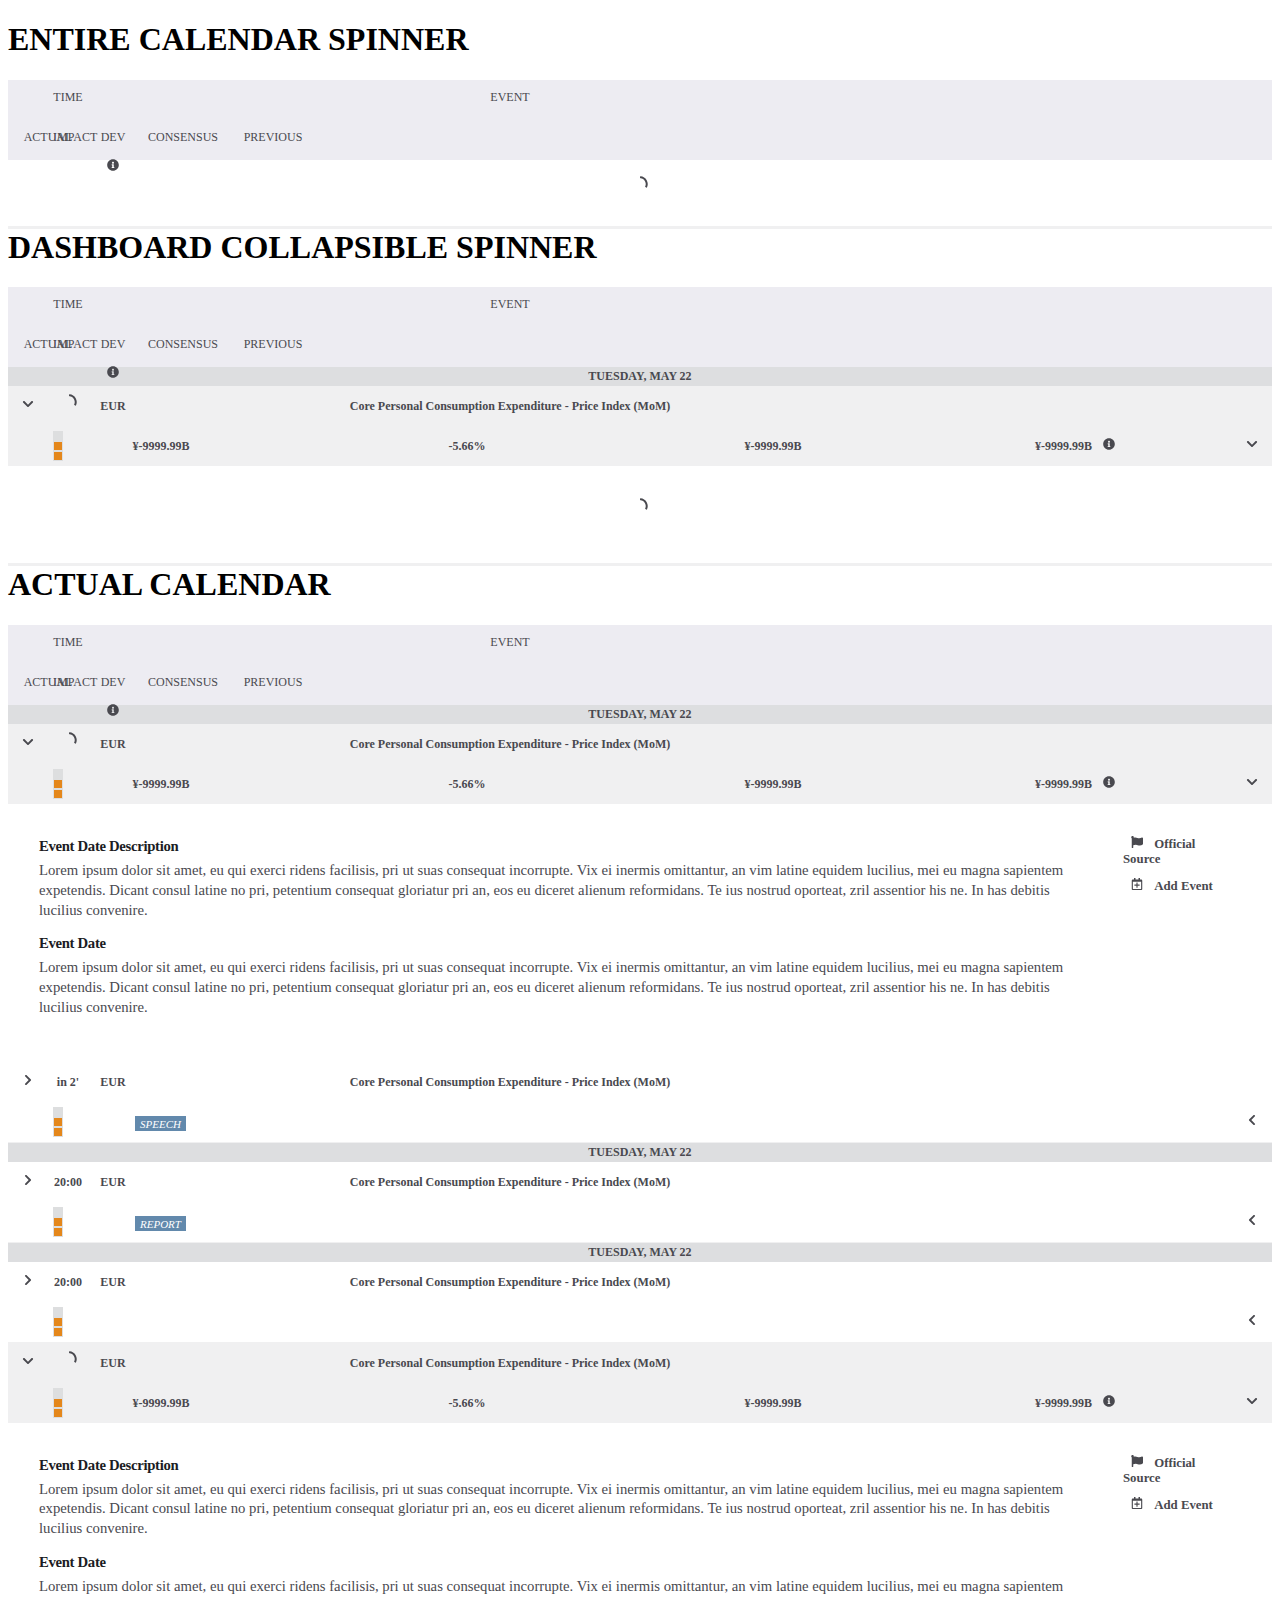
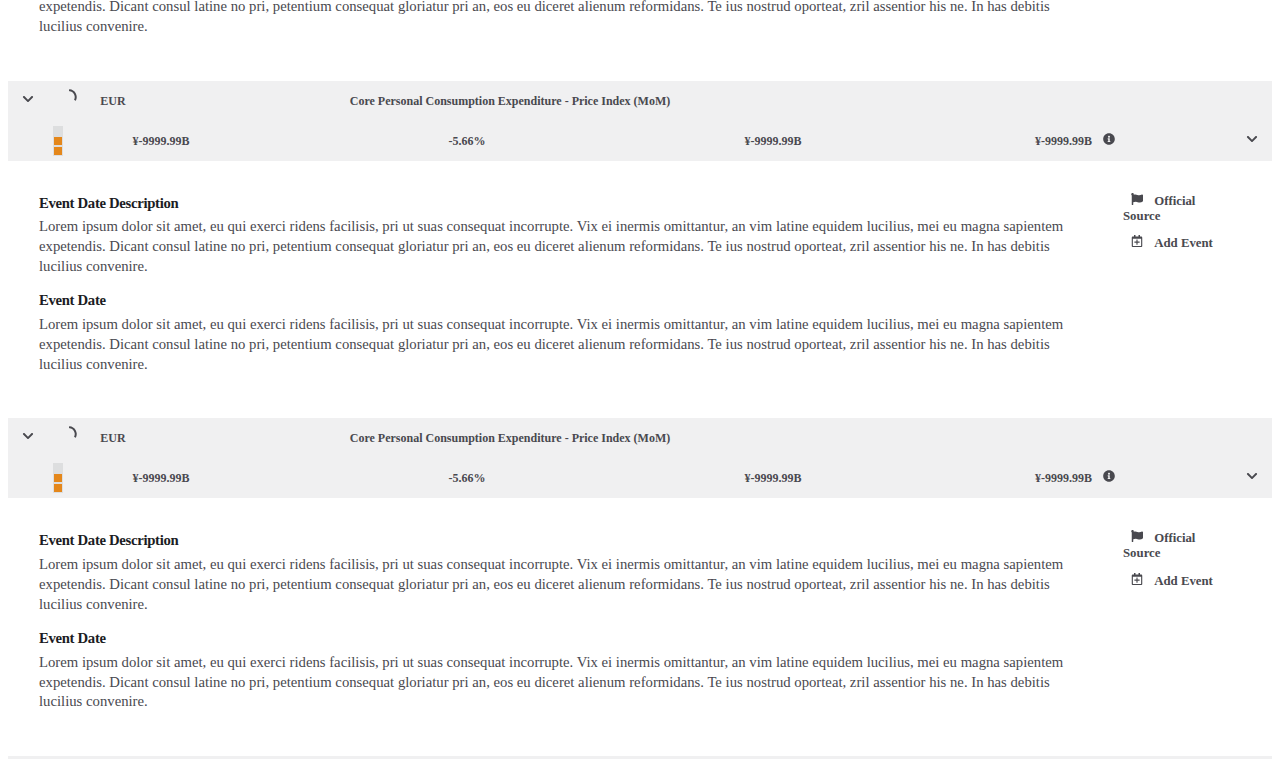
==== commit b5c62d81: "up" ====
--- a/index.html
+++ b/index.html
@@ -177,7 +177,7 @@
         </div>
         <div class="fxs_c_period">Tuesday, May 22</div>
         <div class="fxs_c_event">
-            <div class="fxs_c_row fxs_c_now fxs_c_last">
+            <div class="fxs_c_row fxs_c_now">
                 <div class="fxs_c_item fxs_c_expandable fxs_c_left">
                     <svg aria-hidden="true" focusable="false" data-prefix="fas" data-icon="chevron-down" class="svg-inline--fa fa-chevron-down fa-w-14" role="img" xmlns="http://www.w3.org/2000/svg" width=12 height=12 viewBox="0 0 448 512"> <path fill="#49494F" d="M207.029 381.476L12.686 187.132c-9.373-9.373-9.373-24.569 0-33.941l22.667-22.667c9.357-9.357 24.522-9.375 33.901-.04L224 284.505l154.745-154.021c9.379-9.335 24.544-9.317 33.901.04l22.667 22.667c9.373 9.373 9.373 24.569 0 33.941L240.971 381.476c-9.373 9.372-24.569 9.372-33.942 0z"> </path> </svg>
                 </div>
@@ -347,6 +347,191 @@
                 </div>
             </div>
         </div>
+        <div class="fxs_c_event">
+            <div class="fxs_c_row fxs_c_now">
+                <div class="fxs_c_item fxs_c_expandable fxs_c_left">
+                    <svg aria-hidden="true" focusable="false" data-prefix="fas" data-icon="chevron-down" class="svg-inline--fa fa-chevron-down fa-w-14" role="img" xmlns="http://www.w3.org/2000/svg" width=12 height=12 viewBox="0 0 448 512"> <path fill="#49494F" d="M207.029 381.476L12.686 187.132c-9.373-9.373-9.373-24.569 0-33.941l22.667-22.667c9.357-9.357 24.522-9.375 33.901-.04L224 284.505l154.745-154.021c9.379-9.335 24.544-9.317 33.901.04l22.667 22.667c9.373 9.373 9.373 24.569 0 33.941L240.971 381.476c-9.373 9.372-24.569 9.372-33.942 0z"> </path> </svg>
+                </div>
+                <div class="fxs_c_first fxs_c_divider">
+                    <div class="fxs_c_item fxs_c_time"><svg aria-hidden="true" focusable="false" data-prefix="fas" data-icon="spinner-third" width=16 height=16 class="svg-inline--fa fa-spinner-third fxs_c_rotating fa-w-16" role="img" xmlns="http://www.w3.org/2000/svg" viewBox="0 0 512 512"><path fill="currentColor" d="M456.433 371.72l-27.79-16.045c-7.192-4.152-10.052-13.136-6.487-20.636 25.82-54.328 23.566-118.602-6.768-171.03-30.265-52.529-84.802-86.621-144.76-91.424C262.35 71.922 256 64.953 256 56.649V24.56c0-9.31 7.916-16.609 17.204-15.96 81.795 5.717 156.412 51.902 197.611 123.408 41.301 71.385 43.99 159.096 8.042 232.792-4.082 8.369-14.361 11.575-22.424 6.92z"></path></svg></div>
+                    <div class="fxs_c_item fxs_c_impact fxs_c_impact_2"><span></span><span></span><span></span></div>
+                    <div class="fxs_c_item fxs_c_flag"><span class=" fxs_c_flag fxs_c_us"></span></div>
+                </div>
+                <div class="fxs_c_second fxs_c_divider">
+                    <div class="fxs_c_item fxs_c_currency"><span>EUR</span></div>
+                    <div class="fxs_c_item fxs_c_title"><span>Core Personal Consumption Expenditure - Price Index (MoM)</span></div>
+                </div>
+                <div class="fxs_c_third fxs_c_divider">
+                    <div class="fxs_c_mobile_divider fxs_c_half">
+                        <div class="fxs_c_item fxs_c_actual"><label>Actual</label><span> ¥-9999.99B </span></div>
+                        <div class="fxs_c_item fxs_c_deviation"><label><span>Dev</span><span class="fxs_c_tooltip"> <svg aria-hidden="true" focusable="false" data-prefix="fas" data-icon="info-circle" class="svg-inline--fa fa-info-circle fa-w-16" role="img" xmlns="http://www.w3.org/2000/svg" width=12 height=12 viewBox="0 0 512 512"><path fill="currentColor" d="M256 8C119.043 8 8 119.083 8 256c0 136.997 111.043 248 248 248s248-111.003 248-248C504 119.083 392.957 8 256 8zm0 110c23.196 0 42 18.804 42 42s-18.804 42-42 42-42-18.804-42-42 18.804-42 42-42zm56 254c0 6.627-5.373 12-12 12h-88c-6.627 0-12-5.373-12-12v-24c0-6.627 5.373-12 12-12h12v-64h-12c-6.627 0-12-5.373-12-12v-24c0-6.627 5.373-12 12-12h64c6.627 0 12 5.373 12 12v100h12c6.627 0 12 5.373 12 12v24z"></path></svg> <span class="fxs_c_content">Tooltip Content</span></span></label><span>-5.66%</span></div>
+                    </div>
+                    <div class="fxs_c_mobile_divider fxs_c_half">
+                        <div class="fxs_c_item fxs_c_consensus"><label>Consensus</label><span>¥-9999.99B</span></div>
+                        <div class="fxs_c_item fxs_c_previous"><label>Previous</label><span><span>¥-9999.99B</span><span class="fxs_c_tooltip"> <svg aria-hidden="true" focusable="false" data-prefix="fas" data-icon="info-circle" class="svg-inline--fa fa-info-circle fa-w-16" role="img" xmlns="http://www.w3.org/2000/svg" width=12 height=12 viewBox="0 0 512 512"><path fill="currentColor" d="M256 8C119.043 8 8 119.083 8 256c0 136.997 111.043 248 248 248s248-111.003 248-248C504 119.083 392.957 8 256 8zm0 110c23.196 0 42 18.804 42 42s-18.804 42-42 42-42-18.804-42-42 18.804-42 42-42zm56 254c0 6.627-5.373 12-12 12h-88c-6.627 0-12-5.373-12-12v-24c0-6.627 5.373-12 12-12h12v-64h-12c-6.627 0-12-5.373-12-12v-24c0-6.627 5.373-12 12-12h64c6.627 0 12 5.373 12 12v100h12c6.627 0 12 5.373 12 12v24z"></path></svg> <span class="fxs_c_content">Revised from 5555</span></span>
+                            </span>
+                        </div>
+                    </div>
+                </div>
+                <div class="fxs_c_item fxs_c_expandable fxs_c_right">
+                    <svg aria-hidden="true" focusable="false" data-prefix="fas" data-icon="chevron-down" class="svg-inline--fa fa-chevron-down fa-w-14" role="img" xmlns="http://www.w3.org/2000/svg" width=12 height=12 viewBox="0 0 448 512"><path fill="#49494F" d="M207.029 381.476L12.686 187.132c-9.373-9.373-9.373-24.569 0-33.941l22.667-22.667c9.357-9.357 24.522-9.375 33.901-.04L224 284.505l154.745-154.021c9.379-9.335 24.544-9.317 33.901.04l22.667 22.667c9.373 9.373 9.373 24.569 0 33.941L240.971 381.476c-9.373 9.372-24.569 9.372-33.942 0z"></path></svg>
+                </div>
+            </div>
+            <div class="fxs_c_collapsible">
+                <div class="fxs_c_right">
+                    <p> <svg aria-hidden="true" focusable="false" data-prefix="fas" data-icon="flag" class="svg-inline--fa fa-flag fa-w-16" role="img" xmlns="http://www.w3.org/2000/svg" width=12 height=12 viewBox="0 0 512 512"><path fill="currentColor" d="M349.565 98.783C295.978 98.783 251.721 64 184.348 64c-24.955 0-47.309 4.384-68.045 12.013a55.947 55.947 0 0 0 3.586-23.562C118.117 24.015 94.806 1.206 66.338.048 34.345-1.254 8 24.296 8 56c0 19.026 9.497 35.825 24 45.945V488c0 13.255 10.745 24 24 24h16c13.255 0 24-10.745 24-24v-94.4c28.311-12.064 63.582-22.122 114.435-22.122 53.588 0 97.844 34.783 165.217 34.783 48.169 0 86.667-16.294 122.505-40.858C506.84 359.452 512 349.571 512 339.045v-243.1c0-23.393-24.269-38.87-45.485-29.016-34.338 15.948-76.454 31.854-116.95 31.854z"></path></svg>
+                        <a href="https://fxstreet.com" class="fxs_c_mutedLink"><span class="fxs_c_entry_metaInfo">Official Source</span></a>
+                    </p>
+                    <p> <svg aria-hidden="true" focusable="false" data-prefix="far" data-icon="calendar-plus" class="svg-inline--fa fa-calendar-plus fa-w-14" role="img" xmlns="http://www.w3.org/2000/svg" width=12 height=12 viewBox="0 0 448 512"><path fill="currentColor" d="M336 292v24c0 6.6-5.4 12-12 12h-76v76c0 6.6-5.4 12-12 12h-24c-6.6 0-12-5.4-12-12v-76h-76c-6.6 0-12-5.4-12-12v-24c0-6.6 5.4-12 12-12h76v-76c0-6.6 5.4-12 12-12h24c6.6 0 12 5.4 12 12v76h76c6.6 0 12 5.4 12 12zm112-180v352c0 26.5-21.5 48-48 48H48c-26.5 0-48-21.5-48-48V112c0-26.5 21.5-48 48-48h48V12c0-6.6 5.4-12 12-12h40c6.6 0 12 5.4 12 12v52h128V12c0-6.6 5.4-12 12-12h40c6.6 0 12 5.4 12 12v52h48c26.5 0 48 21.5 48 48zm-48 346V160H48v298c0 3.3 2.7 6 6 6h340c3.3 0 6-2.7 6-6z"></path></svg>
+                        <a href="https://fxstreet.com" class="fxs_c_mutedLink"><span class="fxs_c_entry_metaInfo">Add Event</span></a>
+                    </p>
+                </div>
+                <div class="fxs_c_left">
+                    <h2>Event Date Description</h2>
+                    <p>Lorem ipsum dolor sit amet, eu qui exerci ridens facilisis, pri ut suas consequat incorrupte. Vix ei inermis omittantur, an vim latine equidem lucilius, mei eu magna sapientem expetendis. Dicant consul latine no pri, petentium consequat
+                        gloriatur pri an, eos eu diceret alienum reformidans. Te ius nostrud oporteat, zril assentior his ne. In has debitis lucilius convenire.</p>
+                    <h2>Event Date</h2>
+                    <p>Lorem ipsum dolor sit amet, eu qui exerci ridens facilisis, pri ut suas consequat incorrupte. Vix ei inermis omittantur, an vim latine equidem lucilius, mei eu magna sapientem expetendis. Dicant consul latine no pri, petentium consequat
+                        gloriatur pri an, eos eu diceret alienum reformidans. Te ius nostrud oporteat, zril assentior his ne. In has debitis lucilius convenire.</p>
+                </div>
+            </div>
+        </div>
+        <div class="fxs_c_event">
+            <div class="fxs_c_row fxs_c_now">
+                <div class="fxs_c_item fxs_c_expandable fxs_c_left">
+                    <svg aria-hidden="true" focusable="false" data-prefix="fas" data-icon="chevron-down" class="svg-inline--fa fa-chevron-down fa-w-14" role="img" xmlns="http://www.w3.org/2000/svg" width=12 height=12 viewBox="0 0 448 512"> <path fill="#49494F" d="M207.029 381.476L12.686 187.132c-9.373-9.373-9.373-24.569 0-33.941l22.667-22.667c9.357-9.357 24.522-9.375 33.901-.04L224 284.505l154.745-154.021c9.379-9.335 24.544-9.317 33.901.04l22.667 22.667c9.373 9.373 9.373 24.569 0 33.941L240.971 381.476c-9.373 9.372-24.569 9.372-33.942 0z"> </path> </svg>
+                </div>
+                <div class="fxs_c_first fxs_c_divider">
+                    <div class="fxs_c_item fxs_c_time"><svg aria-hidden="true" focusable="false" data-prefix="fas" data-icon="spinner-third" width=16 height=16 class="svg-inline--fa fa-spinner-third fxs_c_rotating fa-w-16" role="img" xmlns="http://www.w3.org/2000/svg" viewBox="0 0 512 512"><path fill="currentColor" d="M456.433 371.72l-27.79-16.045c-7.192-4.152-10.052-13.136-6.487-20.636 25.82-54.328 23.566-118.602-6.768-171.03-30.265-52.529-84.802-86.621-144.76-91.424C262.35 71.922 256 64.953 256 56.649V24.56c0-9.31 7.916-16.609 17.204-15.96 81.795 5.717 156.412 51.902 197.611 123.408 41.301 71.385 43.99 159.096 8.042 232.792-4.082 8.369-14.361 11.575-22.424 6.92z"></path></svg></div>
+                    <div class="fxs_c_item fxs_c_impact fxs_c_impact_2"><span></span><span></span><span></span></div>
+                    <div class="fxs_c_item fxs_c_flag"><span class=" fxs_c_flag fxs_c_us"></span></div>
+                </div>
+                <div class="fxs_c_second fxs_c_divider">
+                    <div class="fxs_c_item fxs_c_currency"><span>EUR</span></div>
+                    <div class="fxs_c_item fxs_c_title"><span>Core Personal Consumption Expenditure - Price Index (MoM)</span></div>
+                </div>
+                <div class="fxs_c_third fxs_c_divider">
+                    <div class="fxs_c_mobile_divider fxs_c_half">
+                        <div class="fxs_c_item fxs_c_actual"><label>Actual</label><span> ¥-9999.99B </span></div>
+                        <div class="fxs_c_item fxs_c_deviation"><label><span>Dev</span><span class="fxs_c_tooltip"> <svg aria-hidden="true" focusable="false" data-prefix="fas" data-icon="info-circle" class="svg-inline--fa fa-info-circle fa-w-16" role="img" xmlns="http://www.w3.org/2000/svg" width=12 height=12 viewBox="0 0 512 512"><path fill="currentColor" d="M256 8C119.043 8 8 119.083 8 256c0 136.997 111.043 248 248 248s248-111.003 248-248C504 119.083 392.957 8 256 8zm0 110c23.196 0 42 18.804 42 42s-18.804 42-42 42-42-18.804-42-42 18.804-42 42-42zm56 254c0 6.627-5.373 12-12 12h-88c-6.627 0-12-5.373-12-12v-24c0-6.627 5.373-12 12-12h12v-64h-12c-6.627 0-12-5.373-12-12v-24c0-6.627 5.373-12 12-12h64c6.627 0 12 5.373 12 12v100h12c6.627 0 12 5.373 12 12v24z"></path></svg> <span class="fxs_c_content">Tooltip Content</span></span></label><span>-5.66%</span></div>
+                    </div>
+                    <div class="fxs_c_mobile_divider fxs_c_half">
+                        <div class="fxs_c_item fxs_c_consensus"><label>Consensus</label><span>¥-9999.99B</span></div>
+                        <div class="fxs_c_item fxs_c_previous"><label>Previous</label><span><span>¥-9999.99B</span><span class="fxs_c_tooltip"> <svg aria-hidden="true" focusable="false" data-prefix="fas" data-icon="info-circle" class="svg-inline--fa fa-info-circle fa-w-16" role="img" xmlns="http://www.w3.org/2000/svg" width=12 height=12 viewBox="0 0 512 512"><path fill="currentColor" d="M256 8C119.043 8 8 119.083 8 256c0 136.997 111.043 248 248 248s248-111.003 248-248C504 119.083 392.957 8 256 8zm0 110c23.196 0 42 18.804 42 42s-18.804 42-42 42-42-18.804-42-42 18.804-42 42-42zm56 254c0 6.627-5.373 12-12 12h-88c-6.627 0-12-5.373-12-12v-24c0-6.627 5.373-12 12-12h12v-64h-12c-6.627 0-12-5.373-12-12v-24c0-6.627 5.373-12 12-12h64c6.627 0 12 5.373 12 12v100h12c6.627 0 12 5.373 12 12v24z"></path></svg> <span class="fxs_c_content">Revised from 5555</span></span>
+                            </span>
+                        </div>
+                    </div>
+                </div>
+                <div class="fxs_c_item fxs_c_expandable fxs_c_right">
+                    <svg aria-hidden="true" focusable="false" data-prefix="fas" data-icon="chevron-down" class="svg-inline--fa fa-chevron-down fa-w-14" role="img" xmlns="http://www.w3.org/2000/svg" width=12 height=12 viewBox="0 0 448 512"><path fill="#49494F" d="M207.029 381.476L12.686 187.132c-9.373-9.373-9.373-24.569 0-33.941l22.667-22.667c9.357-9.357 24.522-9.375 33.901-.04L224 284.505l154.745-154.021c9.379-9.335 24.544-9.317 33.901.04l22.667 22.667c9.373 9.373 9.373 24.569 0 33.941L240.971 381.476c-9.373 9.372-24.569 9.372-33.942 0z"></path></svg>
+                </div>
+            </div>
+            <div class="fxs_c_collapsible">
+                <div class="fxs_c_right">
+                    <p> <svg aria-hidden="true" focusable="false" data-prefix="fas" data-icon="flag" class="svg-inline--fa fa-flag fa-w-16" role="img" xmlns="http://www.w3.org/2000/svg" width=12 height=12 viewBox="0 0 512 512"><path fill="currentColor" d="M349.565 98.783C295.978 98.783 251.721 64 184.348 64c-24.955 0-47.309 4.384-68.045 12.013a55.947 55.947 0 0 0 3.586-23.562C118.117 24.015 94.806 1.206 66.338.048 34.345-1.254 8 24.296 8 56c0 19.026 9.497 35.825 24 45.945V488c0 13.255 10.745 24 24 24h16c13.255 0 24-10.745 24-24v-94.4c28.311-12.064 63.582-22.122 114.435-22.122 53.588 0 97.844 34.783 165.217 34.783 48.169 0 86.667-16.294 122.505-40.858C506.84 359.452 512 349.571 512 339.045v-243.1c0-23.393-24.269-38.87-45.485-29.016-34.338 15.948-76.454 31.854-116.95 31.854z"></path></svg>
+                        <a href="https://fxstreet.com" class="fxs_c_mutedLink"><span class="fxs_c_entry_metaInfo">Official Source</span></a>
+                    </p>
+                    <p> <svg aria-hidden="true" focusable="false" data-prefix="far" data-icon="calendar-plus" class="svg-inline--fa fa-calendar-plus fa-w-14" role="img" xmlns="http://www.w3.org/2000/svg" width=12 height=12 viewBox="0 0 448 512"><path fill="currentColor" d="M336 292v24c0 6.6-5.4 12-12 12h-76v76c0 6.6-5.4 12-12 12h-24c-6.6 0-12-5.4-12-12v-76h-76c-6.6 0-12-5.4-12-12v-24c0-6.6 5.4-12 12-12h76v-76c0-6.6 5.4-12 12-12h24c6.6 0 12 5.4 12 12v76h76c6.6 0 12 5.4 12 12zm112-180v352c0 26.5-21.5 48-48 48H48c-26.5 0-48-21.5-48-48V112c0-26.5 21.5-48 48-48h48V12c0-6.6 5.4-12 12-12h40c6.6 0 12 5.4 12 12v52h128V12c0-6.6 5.4-12 12-12h40c6.6 0 12 5.4 12 12v52h48c26.5 0 48 21.5 48 48zm-48 346V160H48v298c0 3.3 2.7 6 6 6h340c3.3 0 6-2.7 6-6z"></path></svg>
+                        <a href="https://fxstreet.com" class="fxs_c_mutedLink"><span class="fxs_c_entry_metaInfo">Add Event</span></a>
+                    </p>
+                </div>
+                <div class="fxs_c_left">
+                    <h2>Event Date Description</h2>
+                    <p>Lorem ipsum dolor sit amet, eu qui exerci ridens facilisis, pri ut suas consequat incorrupte. Vix ei inermis omittantur, an vim latine equidem lucilius, mei eu magna sapientem expetendis. Dicant consul latine no pri, petentium consequat
+                        gloriatur pri an, eos eu diceret alienum reformidans. Te ius nostrud oporteat, zril assentior his ne. In has debitis lucilius convenire.</p>
+                    <h2>Event Date</h2>
+                    <p>Lorem ipsum dolor sit amet, eu qui exerci ridens facilisis, pri ut suas consequat incorrupte. Vix ei inermis omittantur, an vim latine equidem lucilius, mei eu magna sapientem expetendis. Dicant consul latine no pri, petentium consequat
+                        gloriatur pri an, eos eu diceret alienum reformidans. Te ius nostrud oporteat, zril assentior his ne. In has debitis lucilius convenire.</p>
+                </div>
+            </div>
+        </div>
+        <div class="fxs_c_event">
+            <div class="fxs_c_row fxs_c_now">
+                <div class="fxs_c_item fxs_c_expandable fxs_c_left">
+                    <svg aria-hidden="true" focusable="false" data-prefix="fas" data-icon="chevron-down" class="svg-inline--fa fa-chevron-down fa-w-14" role="img" xmlns="http://www.w3.org/2000/svg" width=12 height=12 viewBox="0 0 448 512">
+                        <path fill="#49494F"
+                            d="M207.029 381.476L12.686 187.132c-9.373-9.373-9.373-24.569 0-33.941l22.667-22.667c9.357-9.357 24.522-9.375 33.901-.04L224 284.505l154.745-154.021c9.379-9.335 24.544-9.317 33.901.04l22.667 22.667c9.373 9.373 9.373 24.569 0 33.941L240.971 381.476c-9.373 9.372-24.569 9.372-33.942 0z">
+                        </path>
+                    </svg>
+                </div>
+                <div class="fxs_c_first fxs_c_divider">
+                    <div class="fxs_c_item fxs_c_time"><svg aria-hidden="true" focusable="false" data-prefix="fas" data-icon="spinner-third" width=16 height=16 class="svg-inline--fa fa-spinner-third fxs_c_rotating fa-w-16" role="img" xmlns="http://www.w3.org/2000/svg" viewBox="0 0 512 512">
+                            <path fill="currentColor"
+                                d="M456.433 371.72l-27.79-16.045c-7.192-4.152-10.052-13.136-6.487-20.636 25.82-54.328 23.566-118.602-6.768-171.03-30.265-52.529-84.802-86.621-144.76-91.424C262.35 71.922 256 64.953 256 56.649V24.56c0-9.31 7.916-16.609 17.204-15.96 81.795 5.717 156.412 51.902 197.611 123.408 41.301 71.385 43.99 159.096 8.042 232.792-4.082 8.369-14.361 11.575-22.424 6.92z">
+                            </path>
+                        </svg></div>
+                    <div class="fxs_c_item fxs_c_impact fxs_c_impact_2"><span></span><span></span><span></span></div>
+                    <div class="fxs_c_item fxs_c_flag"><span class=" fxs_c_flag fxs_c_us"></span></div>
+                </div>
+                <div class="fxs_c_second fxs_c_divider">
+                    <div class="fxs_c_item fxs_c_currency"><span>EUR</span></div>
+                    <div class="fxs_c_item fxs_c_title"><span>Core Personal Consumption Expenditure - Price Index (MoM)</span>
+                    </div>
+                </div>
+                <div class="fxs_c_third fxs_c_divider">
+                    <div class="fxs_c_mobile_divider fxs_c_half">
+                        <div class="fxs_c_item fxs_c_actual"><label>Actual</label><span> ¥-9999.99B </span></div>
+                        <div class="fxs_c_item fxs_c_deviation"><label><span>Dev</span><span class="fxs_c_tooltip"> <svg
+                                        aria-hidden="true" focusable="false" data-prefix="fas" data-icon="info-circle"
+                                        class="svg-inline--fa fa-info-circle fa-w-16" role="img"
+                                        xmlns="http://www.w3.org/2000/svg" width=12 height=12 viewBox="0 0 512 512">
+                                        <path fill="currentColor"
+                                            d="M256 8C119.043 8 8 119.083 8 256c0 136.997 111.043 248 248 248s248-111.003 248-248C504 119.083 392.957 8 256 8zm0 110c23.196 0 42 18.804 42 42s-18.804 42-42 42-42-18.804-42-42 18.804-42 42-42zm56 254c0 6.627-5.373 12-12 12h-88c-6.627 0-12-5.373-12-12v-24c0-6.627 5.373-12 12-12h12v-64h-12c-6.627 0-12-5.373-12-12v-24c0-6.627 5.373-12 12-12h64c6.627 0 12 5.373 12 12v100h12c6.627 0 12 5.373 12 12v24z">
+                                        </path>
+                                    </svg> <span class="fxs_c_content">Tooltip Content</span></span></label><span>-5.66%</span>
+                        </div>
+                    </div>
+                    <div class="fxs_c_mobile_divider fxs_c_half">
+                        <div class="fxs_c_item fxs_c_consensus"><label>Consensus</label><span>¥-9999.99B</span></div>
+                        <div class="fxs_c_item fxs_c_previous"><label>Previous</label><span><span>¥-9999.99B</span><span class="fxs_c_tooltip"> <svg aria-hidden="true" focusable="false" data-prefix="fas"
+                                        data-icon="info-circle" class="svg-inline--fa fa-info-circle fa-w-16" role="img"
+                                        xmlns="http://www.w3.org/2000/svg" width=12 height=12 viewBox="0 0 512 512">
+                                        <path fill="currentColor"
+                                            d="M256 8C119.043 8 8 119.083 8 256c0 136.997 111.043 248 248 248s248-111.003 248-248C504 119.083 392.957 8 256 8zm0 110c23.196 0 42 18.804 42 42s-18.804 42-42 42-42-18.804-42-42 18.804-42 42-42zm56 254c0 6.627-5.373 12-12 12h-88c-6.627 0-12-5.373-12-12v-24c0-6.627 5.373-12 12-12h12v-64h-12c-6.627 0-12-5.373-12-12v-24c0-6.627 5.373-12 12-12h64c6.627 0 12 5.373 12 12v100h12c6.627 0 12 5.373 12 12v24z">
+                                        </path>
+                                    </svg> <span class="fxs_c_content">Revised from 5555</span></span>
+                            </span>
+                        </div>
+                    </div>
+                </div>
+                <div class="fxs_c_item fxs_c_expandable fxs_c_right">
+                    <svg aria-hidden="true" focusable="false" data-prefix="fas" data-icon="chevron-down" class="svg-inline--fa fa-chevron-down fa-w-14" role="img" xmlns="http://www.w3.org/2000/svg" width=12 height=12 viewBox="0 0 448 512">
+                        <path fill="#49494F"
+                            d="M207.029 381.476L12.686 187.132c-9.373-9.373-9.373-24.569 0-33.941l22.667-22.667c9.357-9.357 24.522-9.375 33.901-.04L224 284.505l154.745-154.021c9.379-9.335 24.544-9.317 33.901.04l22.667 22.667c9.373 9.373 9.373 24.569 0 33.941L240.971 381.476c-9.373 9.372-24.569 9.372-33.942 0z">
+                        </path>
+                    </svg>
+                </div>
+            </div>
+            <div class="fxs_c_collapsible">
+                <div class="fxs_c_right">
+                    <p> <svg aria-hidden="true" focusable="false" data-prefix="fas" data-icon="flag" class="svg-inline--fa fa-flag fa-w-16" role="img" xmlns="http://www.w3.org/2000/svg" width=12 height=12 viewBox="0 0 512 512">
+                            <path fill="currentColor"
+                                d="M349.565 98.783C295.978 98.783 251.721 64 184.348 64c-24.955 0-47.309 4.384-68.045 12.013a55.947 55.947 0 0 0 3.586-23.562C118.117 24.015 94.806 1.206 66.338.048 34.345-1.254 8 24.296 8 56c0 19.026 9.497 35.825 24 45.945V488c0 13.255 10.745 24 24 24h16c13.255 0 24-10.745 24-24v-94.4c28.311-12.064 63.582-22.122 114.435-22.122 53.588 0 97.844 34.783 165.217 34.783 48.169 0 86.667-16.294 122.505-40.858C506.84 359.452 512 349.571 512 339.045v-243.1c0-23.393-24.269-38.87-45.485-29.016-34.338 15.948-76.454 31.854-116.95 31.854z">
+                            </path>
+                        </svg>
+                        <a href="https://fxstreet.com" class="fxs_c_mutedLink"><span class="fxs_c_entry_metaInfo">Official
+                                Source</span></a>
+                    </p>
+                    <p> <svg aria-hidden="true" focusable="false" data-prefix="far" data-icon="calendar-plus" class="svg-inline--fa fa-calendar-plus fa-w-14" role="img" xmlns="http://www.w3.org/2000/svg" width=12 height=12 viewBox="0 0 448 512">
+                            <path fill="currentColor"
+                                d="M336 292v24c0 6.6-5.4 12-12 12h-76v76c0 6.6-5.4 12-12 12h-24c-6.6 0-12-5.4-12-12v-76h-76c-6.6 0-12-5.4-12-12v-24c0-6.6 5.4-12 12-12h76v-76c0-6.6 5.4-12 12-12h24c6.6 0 12 5.4 12 12v76h76c6.6 0 12 5.4 12 12zm112-180v352c0 26.5-21.5 48-48 48H48c-26.5 0-48-21.5-48-48V112c0-26.5 21.5-48 48-48h48V12c0-6.6 5.4-12 12-12h40c6.6 0 12 5.4 12 12v52h128V12c0-6.6 5.4-12 12-12h40c6.6 0 12 5.4 12 12v52h48c26.5 0 48 21.5 48 48zm-48 346V160H48v298c0 3.3 2.7 6 6 6h340c3.3 0 6-2.7 6-6z">
+                            </path>
+                        </svg>
+                        <a href="https://fxstreet.com" class="fxs_c_mutedLink"><span class="fxs_c_entry_metaInfo">Add
+                                Event</span></a>
+                    </p>
+                </div>
+                <div class="fxs_c_left">
+                    <h2>Event Date Description</h2>
+                    <p>Lorem ipsum dolor sit amet, eu qui exerci ridens facilisis, pri ut suas consequat incorrupte. Vix ei inermis omittantur, an vim latine equidem lucilius, mei eu magna sapientem expetendis. Dicant consul latine no pri, petentium consequat
+                        gloriatur pri an, eos eu diceret alienum reformidans. Te ius nostrud oporteat, zril assentior his ne. In has debitis lucilius convenire.</p>
+                    <h2>Event Date</h2>
+                    <p>Lorem ipsum dolor sit amet, eu qui exerci ridens facilisis, pri ut suas consequat incorrupte. Vix ei inermis omittantur, an vim latine equidem lucilius, mei eu magna sapientem expetendis. Dicant consul latine no pri, petentium consequat
+                        gloriatur pri an, eos eu diceret alienum reformidans. Te ius nostrud oporteat, zril assentior his ne. In has debitis lucilius convenire.</p>
+                </div>
+            </div>
+        </div>
+
     </div>
 </body>
 
--- a/ecocaldatacommon.css
+++ b/ecocaldatacommon.css
@@ -38,10 +38,6 @@
 
 .fxs_c_row.fxs_c_now:hover {
     background-color: #fff;
-}
-
-.fxs_c_row.fxs_c_now.fxs_c_last {
-    border-bottom: 3px solid #a4a3a8;
 }
 
 .fxs_c_mobile_divider,
@@ -237,10 +233,12 @@
 .fxs_c_tooltip {
     position: relative;
     overflow: visible;
+    z-index: 1;
 }
 
 .fxs_c_tooltip .fxs_c_content {
     display: none;
+    z-index: 2;
 }
 
 .fxs_c_tooltip:hover .fxs_c_content {
@@ -314,9 +312,9 @@
 }
 
 .fxs_c_rotating {
-    -webkit-animation: fxs_c_rotating 2s linear infinite;
-    -moz-animation: fxs_c_rotating 2s linear infinite;
-    -ms-animation: fxs_c_rotating 2s linear infinite;
-    -o-animation: fxs_c_rotating 2s linear infinite;
-    animation: fxs_c_rotating 2s linear infinite;
+    -webkit-animation: fxs_c_rotating 1s linear infinite;
+    -moz-animation: fxs_c_rotating 1s linear infinite;
+    -ms-animation: fxs_c_rotating 1s linear infinite;
+    -o-animation: fxs_c_rotating 1s linear infinite;
+    animation: fxs_c_rotating 1s linear infinite;
 }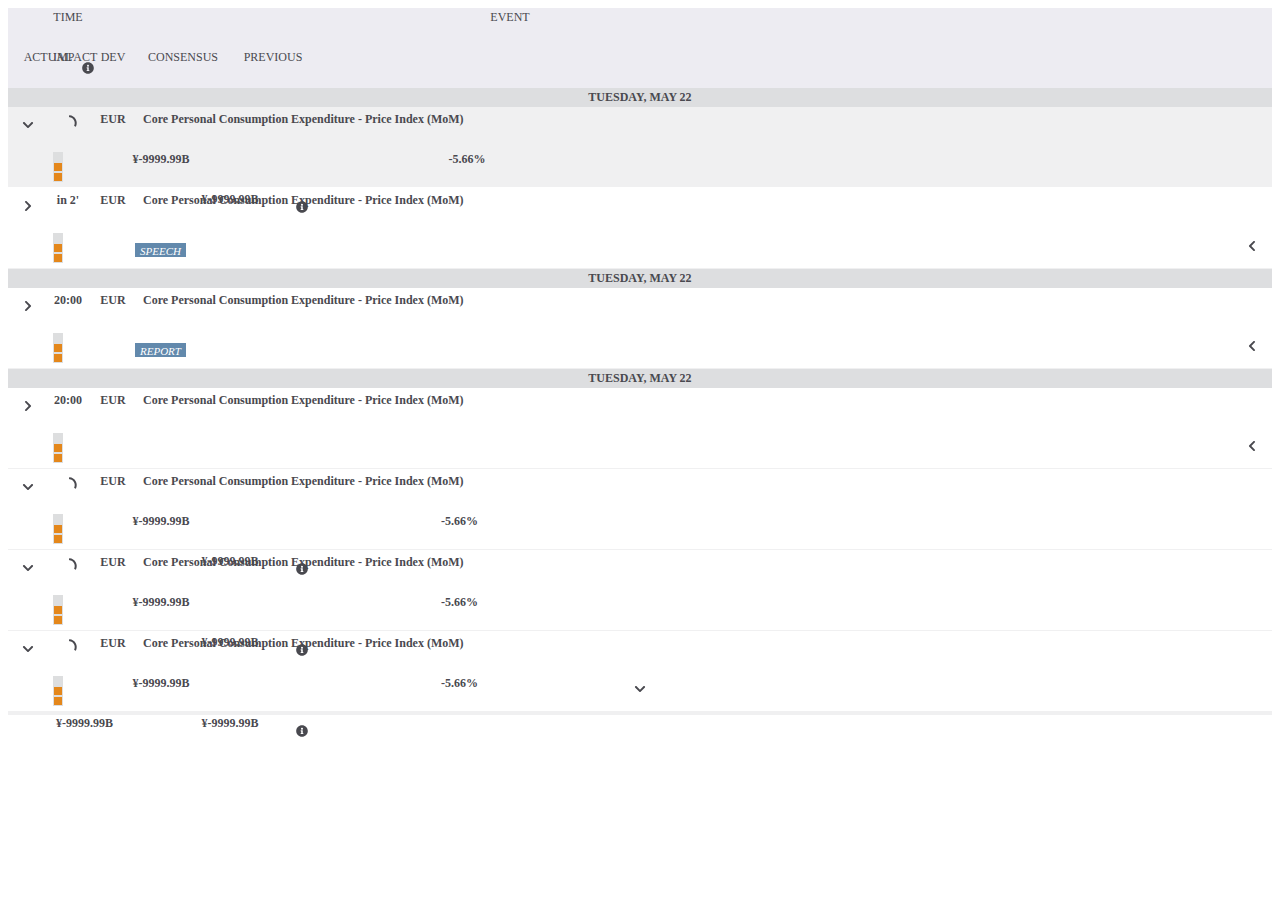
==== commit 20184258: "up" ====
--- a/index.html
+++ b/index.html
@@ -1,15 +1,24 @@
 <!DOCTYPE html>
-<!--[if lt IE 7]><html class="no-js lt-ie9 lt-ie8 lt-ie7"><![endif]-->
-<!--[if IE 7]><html class="no-js lt-ie9 lt-ie8"><![endif]-->
-<!--[if IE 8]><html class="no-js lt-ie9"><![endif]-->
-<!--[if gt IE 8]><!-->
+<!--[if lt IE 7]>
+    <html class="no-js lt-ie9 lt-ie8 lt-ie7">
+    <![endif]-->
+<!--[if IE 7]>
+    <html class="no-js lt-ie9 lt-ie8">
+    <![endif]-->
+<!--[if IE 8]>
+    <html class="no-js lt-ie9">
+    <![endif]-->
+<!--[if gt IE 8]>
+    <!-->
 <html class="no-js">
 <!--<![endif]-->
 
 <head>
     <meta charset="utf-8">
     <meta http-equiv="X-UA-Compatible" content="IE=edge">
-    <title></title>
+    <title>
+
+    </title>
     <meta name="description" content="">
     <meta name="viewport" content="width=device-width, initial-scale=1">
     <link rel="stylesheet" href="./flag.css">
@@ -21,236 +30,246 @@
 </head>
 
 <body>
-    <h1>ENTIRE CALENDAR SPINNER</h1>
     <div class="fxs_c_ecocal_data">
         <div class="fxs_c_header">
-            <div class="fxs_c_item fxs_c_expandable"></div>
+            <div class="fxs_c_item fxs_c_expandable">
+
+            </div>
             <div class="fxs_c_first fxs_c_divider">
-                <div class="fxs_c_item fxs_c_time"><span>time</span></div>
-                <div class="fxs_c_item fxs_c_impact"><span>impact</span></div>
-                <div class="fxs_c_item fxs_c_flag"></div>
+                <div class="fxs_c_item fxs_c_time">
+                    <span>time</span>
+                </div>
+                <div class="fxs_c_item fxs_c_impact">
+                    <span>impact</span>
+                </div>
+                <div class="fxs_c_item fxs_c_flag">
+
+                </div>
             </div>
             <div class="fxs_c_second fxs_c_divider">
-                <div class="fxs_c_item fxs_c_currency"></div>
-                <div class="fxs_c_item fxs_c_title"><span>Event</span></div>
+                <div class="fxs_c_item fxs_c_currency">
+
+                </div>
+                <div class="fxs_c_item fxs_c_title">
+                    <span>Event</span>
+                </div>
             </div>
             <div class="fxs_c_third fxs_c_divider">
-                <div class="fxs_c_item fxs_c_actual"><span>Actual</span></div>
-                <div class="fxs_c_item fxs_c_deviation"><span>Dev</span><span class="fxs_c_tooltip"> <svg aria-hidden="true"
-                                    focusable="false" data-prefix="fas" data-icon="info-circle"
-                                    class="svg-inline--fa fa-info-circle fa-w-16" role="img" xmlns="http://www.w3.org/2000/svg" width=12
-                                    height=12 viewBox="0 0 512 512">
-                                    <path fill="currentColor"
-                                        d="M256 8C119.043 8 8 119.083 8 256c0 136.997 111.043 248 248 248s248-111.003 248-248C504 119.083 392.957 8 256 8zm0 110c23.196 0 42 18.804 42 42s-18.804 42-42 42-42-18.804-42-42 18.804-42 42-42zm56 254c0 6.627-5.373 12-12 12h-88c-6.627 0-12-5.373-12-12v-24c0-6.627 5.373-12 12-12h12v-64h-12c-6.627 0-12-5.373-12-12v-24c0-6.627 5.373-12 12-12h64c6.627 0 12 5.373 12 12v100h12c6.627 0 12 5.373 12 12v24z">
-                                    </path>
-                                </svg> <span class="fxs_c_content">Tooltip Content</span></span>
-                </div>
-                <div class="fxs_c_item fxs_c_consensus"><span>Consensus</span></div>
-                <div class="fxs_c_item fxs_c_previous"><span>Previous</span></div>
-            </div>
-            <div class="fxs_c_item fxs_c_expandable"></div>
-        </div>
+                <div class="fxs_c_item fxs_c_actual">
+                    <span>Actual</span>
+                </div>
+                <div class="fxs_c_item fxs_c_deviation  fxs_c_has-tooltip">
+                    <span>Dev</span>
+                    <span class="fxs_c_tooltip">
+                    <svg aria-hidden="true" focusable="false" data-prefix="fas" data-icon="info-circle" class="svg-inline--fa fa-info-circle fa-w-16" role="img" xmlns="http://www.w3.org/2000/svg" width=12 height=12 viewBox="0 0 512 512">
+                    <path fill="currentColor" d="M256 8C119.043 8 8 119.083 8 256c0 136.997 111.043 248 248 248s248-111.003 248-248C504 119.083 392.957 8 256 8zm0 110c23.196 0 42 18.804 42 42s-18.804 42-42 42-42-18.804-42-42 18.804-42 42-42zm56 254c0 6.627-5.373 12-12 12h-88c-6.627 0-12-5.373-12-12v-24c0-6.627 5.373-12 12-12h12v-64h-12c-6.627 0-12-5.373-12-12v-24c0-6.627 5.373-12 12-12h64c6.627 0 12 5.373 12 12v100h12c6.627 0 12 5.373 12 12v24z">
+                    
+                </path>
+                </svg>
+                    <span class="fxs_c_content">Tooltip Content</span> </span>
+                </div>
+                <div class="fxs_c_item fxs_c_consensus">
+                    <span>Consensus</span>
+                </div>
+                <div class="fxs_c_item fxs_c_previous">
+                    <span>Previous</span>
+                </div>
+            </div>
+            <div class="fxs_c_item fxs_c_expandable">
 
-        <p class="fxs_c_spinner">
-            <svg aria-hidden="true" focusable="false" data-prefix="fas" data-icon="spinner-third" width=16 height=16 class="svg-inline--fa fa-spinner-third fxs_c_rotating fa-w-16" role="img" xmlns="http://www.w3.org/2000/svg" viewBox="0 0 512 512"><path fill="currentColor" d="M456.433 371.72l-27.79-16.045c-7.192-4.152-10.052-13.136-6.487-20.636 25.82-54.328 23.566-118.602-6.768-171.03-30.265-52.529-84.802-86.621-144.76-91.424C262.35 71.922 256 64.953 256 56.649V24.56c0-9.31 7.916-16.609 17.204-15.96 81.795 5.717 156.412 51.902 197.611 123.408 41.301 71.385 43.99 159.096 8.042 232.792-4.082 8.369-14.361 11.575-22.424 6.92z"></path></svg>
-        </p>
-    </div>
-    <br />
-    <br />
-    <br />
-    <br />
-
-    <h1>DASHBOARD COLLAPSIBLE SPINNER</h1>
-    <div class="fxs_c_ecocal_data">
-        <div class="fxs_c_header">
-            <div class="fxs_c_item fxs_c_expandable"></div>
-            <div class="fxs_c_first fxs_c_divider">
-                <div class="fxs_c_item fxs_c_time"><span>time</span></div>
-                <div class="fxs_c_item fxs_c_impact"><span>impact</span></div>
-                <div class="fxs_c_item fxs_c_flag"></div>
-            </div>
-            <div class="fxs_c_second fxs_c_divider">
-                <div class="fxs_c_item fxs_c_currency"></div>
-                <div class="fxs_c_item fxs_c_title"><span>Event</span></div>
-            </div>
-            <div class="fxs_c_third fxs_c_divider">
-                <div class="fxs_c_item fxs_c_actual"><span>Actual</span></div>
-                <div class="fxs_c_item fxs_c_deviation"><span>Dev</span><span class="fxs_c_tooltip"> <svg aria-hidden="true"
-                            focusable="false" data-prefix="fas" data-icon="info-circle"
-                            class="svg-inline--fa fa-info-circle fa-w-16" role="img" xmlns="http://www.w3.org/2000/svg"
-                            width=12 height=12 viewBox="0 0 512 512">
-                            <path fill="currentColor"
-                                d="M256 8C119.043 8 8 119.083 8 256c0 136.997 111.043 248 248 248s248-111.003 248-248C504 119.083 392.957 8 256 8zm0 110c23.196 0 42 18.804 42 42s-18.804 42-42 42-42-18.804-42-42 18.804-42 42-42zm56 254c0 6.627-5.373 12-12 12h-88c-6.627 0-12-5.373-12-12v-24c0-6.627 5.373-12 12-12h12v-64h-12c-6.627 0-12-5.373-12-12v-24c0-6.627 5.373-12 12-12h64c6.627 0 12 5.373 12 12v100h12c6.627 0 12 5.373 12 12v24z">
-                            </path>
-                        </svg> <span class="fxs_c_content">Tooltip Content</span></span>
-                </div>
-                <div class="fxs_c_item fxs_c_consensus"><span>Consensus</span></div>
-                <div class="fxs_c_item fxs_c_previous"><span>Previous</span></div>
-            </div>
-            <div class="fxs_c_item fxs_c_expandable"></div>
+            </div>
         </div>
         <div class="fxs_c_period">Tuesday, May 22</div>
         <div class="fxs_c_event">
             <div class="fxs_c_row fxs_c_now">
                 <div class="fxs_c_item fxs_c_expandable fxs_c_left">
                     <svg aria-hidden="true" focusable="false" data-prefix="fas" data-icon="chevron-down" class="svg-inline--fa fa-chevron-down fa-w-14" role="img" xmlns="http://www.w3.org/2000/svg" width=12 height=12 viewBox="0 0 448 512">
-                        <path fill="#49494F"
-                            d="M207.029 381.476L12.686 187.132c-9.373-9.373-9.373-24.569 0-33.941l22.667-22.667c9.357-9.357 24.522-9.375 33.901-.04L224 284.505l154.745-154.021c9.379-9.335 24.544-9.317 33.901.04l22.667 22.667c9.373 9.373 9.373 24.569 0 33.941L240.971 381.476c-9.373 9.372-24.569 9.372-33.942 0z">
-                        </path>
-                    </svg>
-                </div>
+                    <path fill="#49494F" d="M207.029 381.476L12.686 187.132c-9.373-9.373-9.373-24.569 0-33.941l22.667-22.667c9.357-9.357 24.522-9.375 33.901-.04L224 284.505l154.745-154.021c9.379-9.335 24.544-9.317 33.901.04l22.667 22.667c9.373 9.373 9.373 24.569 0 33.941L240.971 381.476c-9.373 9.372-24.569 9.372-33.942 0z">
+                    
+                </path>
+                </svg> </div>
                 <div class="fxs_c_first fxs_c_divider">
-                    <div class="fxs_c_item fxs_c_time"><svg aria-hidden="true" focusable="false" data-prefix="fas" data-icon="spinner-third" width=16 height=16 class="svg-inline--fa fa-spinner-third fxs_c_rotating fa-w-16" role="img" xmlns="http://www.w3.org/2000/svg" viewBox="0 0 512 512"><path fill="currentColor" d="M456.433 371.72l-27.79-16.045c-7.192-4.152-10.052-13.136-6.487-20.636 25.82-54.328 23.566-118.602-6.768-171.03-30.265-52.529-84.802-86.621-144.76-91.424C262.35 71.922 256 64.953 256 56.649V24.56c0-9.31 7.916-16.609 17.204-15.96 81.795 5.717 156.412 51.902 197.611 123.408 41.301 71.385 43.99 159.096 8.042 232.792-4.082 8.369-14.361 11.575-22.424 6.92z"></path></svg></div>
-                    <div class="fxs_c_item fxs_c_impact fxs_c_impact_2"><span></span><span></span><span></span></div>
-                    <div class="fxs_c_item fxs_c_flag"><span class=" fxs_c_flag fxs_c_us"></span></div>
+                    <div class="fxs_c_item fxs_c_time">
+                        <svg aria-hidden="true" focusable="false" data-prefix="fas" data-icon="spinner-third" width=16 height=16 class="svg-inline--fa fa-spinner-third fxs_c_rotating fa-w-16" role="img" xmlns="http://www.w3.org/2000/svg" viewBox="0 0 512 512">
+                        <path fill="currentColor" d="M456.433 371.72l-27.79-16.045c-7.192-4.152-10.052-13.136-6.487-20.636 25.82-54.328 23.566-118.602-6.768-171.03-30.265-52.529-84.802-86.621-144.76-91.424C262.35 71.922 256 64.953 256 56.649V24.56c0-9.31 7.916-16.609 17.204-15.96 81.795 5.717 156.412 51.902 197.611 123.408 41.301 71.385 43.99 159.096 8.042 232.792-4.082 8.369-14.361 11.575-22.424 6.92z">
+                        
+                    </path>
+                    </svg> </div>
+                    <div class="fxs_c_item fxs_c_impact fxs_c_impact_2">
+                        <span>
+                        
+                    </span>
+                        <span>
+                        
+                    </span>
+                        <span>
+                        
+                    </span>
+                    </div>
+                    <div class="fxs_c_item fxs_c_flag">
+                        <span class=" fxs_c_flag fxs_c_us">
+                        
+                    </span>
+                    </div>
                 </div>
                 <div class="fxs_c_second fxs_c_divider">
-                    <div class="fxs_c_item fxs_c_currency"><span>EUR</span></div>
-                    <div class="fxs_c_item fxs_c_title"><span>Core Personal Consumption Expenditure - Price Index (MoM)</span></div>
+                    <div class="fxs_c_item fxs_c_currency">
+                        <span>EUR</span>
+                    </div>
+                    <div class="fxs_c_item fxs_c_title">
+                        <span>Core Personal Consumption Expenditure - Price Index (MoM)</span>
+                    </div>
                 </div>
                 <div class="fxs_c_third fxs_c_divider">
                     <div class="fxs_c_mobile_divider fxs_c_half">
-                        <div class="fxs_c_item fxs_c_actual"><label>Actual</label><span> ¥-9999.99B </span></div>
-                        <div class="fxs_c_item fxs_c_deviation"><label><span>Dev</span><span class="fxs_c_tooltip"> <svg
-                                        aria-hidden="true" focusable="false" data-prefix="fas" data-icon="info-circle"
-                                        class="svg-inline--fa fa-info-circle fa-w-16" role="img" xmlns="http://www.w3.org/2000/svg"
-                                        width=12 height=12 viewBox="0 0 512 512">
-                                        <path fill="currentColor"
-                                            d="M256 8C119.043 8 8 119.083 8 256c0 136.997 111.043 248 248 248s248-111.003 248-248C504 119.083 392.957 8 256 8zm0 110c23.196 0 42 18.804 42 42s-18.804 42-42 42-42-18.804-42-42 18.804-42 42-42zm56 254c0 6.627-5.373 12-12 12h-88c-6.627 0-12-5.373-12-12v-24c0-6.627 5.373-12 12-12h12v-64h-12c-6.627 0-12-5.373-12-12v-24c0-6.627 5.373-12 12-12h64c6.627 0 12 5.373 12 12v100h12c6.627 0 12 5.373 12 12v24z">
-                                        </path>
-                                    </svg> <span class="fxs_c_content">Tooltip Content</span></span></label><span>-5.66%</span></div>
-                    </div>
-                    <div class="fxs_c_mobile_divider fxs_c_half">
-                        <div class="fxs_c_item fxs_c_consensus"><label>Consensus</label><span>¥-9999.99B</span></div>
-                        <div class="fxs_c_item fxs_c_previous"><label>Previous</label><span><span>¥-9999.99B</span><span class="fxs_c_tooltip"> <svg aria-hidden="true" focusable="false" data-prefix="fas"
-                                        data-icon="info-circle" class="svg-inline--fa fa-info-circle fa-w-16" role="img"
-                                        xmlns="http://www.w3.org/2000/svg" width=12 height=12 viewBox="0 0 512 512">
-                                        <path fill="currentColor"
-                                            d="M256 8C119.043 8 8 119.083 8 256c0 136.997 111.043 248 248 248s248-111.003 248-248C504 119.083 392.957 8 256 8zm0 110c23.196 0 42 18.804 42 42s-18.804 42-42 42-42-18.804-42-42 18.804-42 42-42zm56 254c0 6.627-5.373 12-12 12h-88c-6.627 0-12-5.373-12-12v-24c0-6.627 5.373-12 12-12h12v-64h-12c-6.627 0-12-5.373-12-12v-24c0-6.627 5.373-12 12-12h64c6.627 0 12 5.373 12 12v100h12c6.627 0 12 5.373 12 12v24z">
-                                        </path>
-                                    </svg> <span class="fxs_c_content">Revised from 5555</span></span>
-                            </span>
-                        </div>
-                    </div>
-                </div>
-                <div class="fxs_c_item fxs_c_expandable fxs_c_right">
-                    <svg aria-hidden="true" focusable="false" data-prefix="fas" data-icon="chevron-down" class="svg-inline--fa fa-chevron-down fa-w-14" role="img" xmlns="http://www.w3.org/2000/svg" width=12 height=12 viewBox="0 0 448 512">
-                        <path fill="#49494F"
-                            d="M207.029 381.476L12.686 187.132c-9.373-9.373-9.373-24.569 0-33.941l22.667-22.667c9.357-9.357 24.522-9.375 33.901-.04L224 284.505l154.745-154.021c9.379-9.335 24.544-9.317 33.901.04l22.667 22.667c9.373 9.373 9.373 24.569 0 33.941L240.971 381.476c-9.373 9.372-24.569 9.372-33.942 0z">
+                        <div class="fxs_c_item fxs_c_actual">
+                            <label>Actual</label>
+                            <span> ¥-9999.99B </span>
+                        </div>
+                        <div class="fxs_c_item fxs_c_deviation">
+                            <label class=" fxs_c_has-tooltip">
+                            <span>Dev</span>
+                            <span class="fxs_c_tooltip">
+                            <svg aria-hidden="true" focusable="false" data-prefix="fas" data-icon="info-circle" class="svg-inline--fa fa-info-circle fa-w-16" role="img" xmlns="http://www.w3.org/2000/svg" width=12 height=12 viewBox="0 0 512 512">
+                            <path fill="currentColor" d="M256 8C119.043 8 8 119.083 8 256c0 136.997 111.043 248 248 248s248-111.003 248-248C504 119.083 392.957 8 256 8zm0 110c23.196 0 42 18.804 42 42s-18.804 42-42 42-42-18.804-42-42 18.804-42 42-42zm56 254c0 6.627-5.373 12-12 12h-88c-6.627 0-12-5.373-12-12v-24c0-6.627 5.373-12 12-12h12v-64h-12c-6.627 0-12-5.373-12-12v-24c0-6.627 5.373-12 12-12h64c6.627 0 12 5.373 12 12v100h12c6.627 0 12 5.373 12 12v24z">
+                            
                         </path>
-                    </svg>
-                </div>
-            </div>
-        </div>
-        <div class="fxs_c_collapsible">
-            <p class="fxs_c_spinner">
-                <svg aria-hidden="true" focusable="false" data-prefix="fas" data-icon="spinner-third" width=16 height=16 class="svg-inline--fa fa-spinner-third fxs_c_rotating fa-w-16" role="img" xmlns="http://www.w3.org/2000/svg" viewBox="0 0 512 512"><path fill="currentColor" d="M456.433 371.72l-27.79-16.045c-7.192-4.152-10.052-13.136-6.487-20.636 25.82-54.328 23.566-118.602-6.768-171.03-30.265-52.529-84.802-86.621-144.76-91.424C262.35 71.922 256 64.953 256 56.649V24.56c0-9.31 7.916-16.609 17.204-15.96 81.795 5.717 156.412 51.902 197.611 123.408 41.301 71.385 43.99 159.096 8.042 232.792-4.082 8.369-14.361 11.575-22.424 6.92z"></path></svg>
-            </p>
-        </div>
-    </div>
-    <br />
-    <br />
-    <br />
-
-    <h1>ACTUAL CALENDAR</h1>
-
-    <div class="fxs_c_ecocal_data">
-        <div class="fxs_c_header">
-            <div class="fxs_c_item fxs_c_expandable"></div>
-            <div class="fxs_c_first fxs_c_divider">
-                <div class="fxs_c_item fxs_c_time"><span>time</span></div>
-                <div class="fxs_c_item fxs_c_impact"><span>impact</span></div>
-                <div class="fxs_c_item fxs_c_flag"></div>
-            </div>
-            <div class="fxs_c_second fxs_c_divider">
-                <div class="fxs_c_item fxs_c_currency"></div>
-                <div class="fxs_c_item fxs_c_title"><span>Event</span></div>
-            </div>
-            <div class="fxs_c_third fxs_c_divider">
-                <div class="fxs_c_item fxs_c_actual"><span>Actual</span></div>
-                <div class="fxs_c_item fxs_c_deviation"><span>Dev</span><span class="fxs_c_tooltip"> <svg aria-hidden="true" focusable="false" data-prefix="fas" data-icon="info-circle" class="svg-inline--fa fa-info-circle fa-w-16" role="img" xmlns="http://www.w3.org/2000/svg" width=12 height=12 viewBox="0 0 512 512"><path fill="currentColor" d="M256 8C119.043 8 8 119.083 8 256c0 136.997 111.043 248 248 248s248-111.003 248-248C504 119.083 392.957 8 256 8zm0 110c23.196 0 42 18.804 42 42s-18.804 42-42 42-42-18.804-42-42 18.804-42 42-42zm56 254c0 6.627-5.373 12-12 12h-88c-6.627 0-12-5.373-12-12v-24c0-6.627 5.373-12 12-12h12v-64h-12c-6.627 0-12-5.373-12-12v-24c0-6.627 5.373-12 12-12h64c6.627 0 12 5.373 12 12v100h12c6.627 0 12 5.373 12 12v24z"></path></svg> <span class="fxs_c_content">Tooltip Content</span></span>
-                </div>
-                <div class="fxs_c_item fxs_c_consensus"><span>Consensus</span></div>
-                <div class="fxs_c_item fxs_c_previous"><span>Previous</span></div>
-            </div>
-            <div class="fxs_c_item fxs_c_expandable"></div>
-        </div>
-        <div class="fxs_c_period">Tuesday, May 22</div>
-        <div class="fxs_c_event">
-            <div class="fxs_c_row fxs_c_now">
-                <div class="fxs_c_item fxs_c_expandable fxs_c_left">
-                    <svg aria-hidden="true" focusable="false" data-prefix="fas" data-icon="chevron-down" class="svg-inline--fa fa-chevron-down fa-w-14" role="img" xmlns="http://www.w3.org/2000/svg" width=12 height=12 viewBox="0 0 448 512"> <path fill="#49494F" d="M207.029 381.476L12.686 187.132c-9.373-9.373-9.373-24.569 0-33.941l22.667-22.667c9.357-9.357 24.522-9.375 33.901-.04L224 284.505l154.745-154.021c9.379-9.335 24.544-9.317 33.901.04l22.667 22.667c9.373 9.373 9.373 24.569 0 33.941L240.971 381.476c-9.373 9.372-24.569 9.372-33.942 0z"> </path> </svg>
-                </div>
-                <div class="fxs_c_first fxs_c_divider">
-                    <div class="fxs_c_item fxs_c_time"><svg aria-hidden="true" focusable="false" data-prefix="fas" data-icon="spinner-third" width=16 height=16 class="svg-inline--fa fa-spinner-third fxs_c_rotating fa-w-16" role="img" xmlns="http://www.w3.org/2000/svg" viewBox="0 0 512 512"><path fill="currentColor" d="M456.433 371.72l-27.79-16.045c-7.192-4.152-10.052-13.136-6.487-20.636 25.82-54.328 23.566-118.602-6.768-171.03-30.265-52.529-84.802-86.621-144.76-91.424C262.35 71.922 256 64.953 256 56.649V24.56c0-9.31 7.916-16.609 17.204-15.96 81.795 5.717 156.412 51.902 197.611 123.408 41.301 71.385 43.99 159.096 8.042 232.792-4.082 8.369-14.361 11.575-22.424 6.92z"></path></svg></div>
-                    <div class="fxs_c_item fxs_c_impact fxs_c_impact_2"><span></span><span></span><span></span></div>
-                    <div class="fxs_c_item fxs_c_flag"><span class=" fxs_c_flag fxs_c_us"></span></div>
-                </div>
-                <div class="fxs_c_second fxs_c_divider">
-                    <div class="fxs_c_item fxs_c_currency"><span>EUR</span></div>
-                    <div class="fxs_c_item fxs_c_title"><span>Core Personal Consumption Expenditure - Price Index (MoM)</span></div>
-                </div>
-                <div class="fxs_c_third fxs_c_divider">
-                    <div class="fxs_c_mobile_divider fxs_c_half">
-                        <div class="fxs_c_item fxs_c_actual"><label>Actual</label><span> ¥-9999.99B </span></div>
-                        <div class="fxs_c_item fxs_c_deviation"><label><span>Dev</span><span class="fxs_c_tooltip"> <svg aria-hidden="true" focusable="false" data-prefix="fas" data-icon="info-circle" class="svg-inline--fa fa-info-circle fa-w-16" role="img" xmlns="http://www.w3.org/2000/svg" width=12 height=12 viewBox="0 0 512 512"><path fill="currentColor" d="M256 8C119.043 8 8 119.083 8 256c0 136.997 111.043 248 248 248s248-111.003 248-248C504 119.083 392.957 8 256 8zm0 110c23.196 0 42 18.804 42 42s-18.804 42-42 42-42-18.804-42-42 18.804-42 42-42zm56 254c0 6.627-5.373 12-12 12h-88c-6.627 0-12-5.373-12-12v-24c0-6.627 5.373-12 12-12h12v-64h-12c-6.627 0-12-5.373-12-12v-24c0-6.627 5.373-12 12-12h64c6.627 0 12 5.373 12 12v100h12c6.627 0 12 5.373 12 12v24z"></path></svg> <span class="fxs_c_content">Tooltip Content</span></span></label><span>-5.66%</span></div>
-                    </div>
-                    <div class="fxs_c_mobile_divider fxs_c_half">
-                        <div class="fxs_c_item fxs_c_consensus"><label>Consensus</label><span>¥-9999.99B</span></div>
-                        <div class="fxs_c_item fxs_c_previous"><label>Previous</label><span><span>¥-9999.99B</span><span class="fxs_c_tooltip"> <svg aria-hidden="true" focusable="false" data-prefix="fas" data-icon="info-circle" class="svg-inline--fa fa-info-circle fa-w-16" role="img" xmlns="http://www.w3.org/2000/svg" width=12 height=12 viewBox="0 0 512 512"><path fill="currentColor" d="M256 8C119.043 8 8 119.083 8 256c0 136.997 111.043 248 248 248s248-111.003 248-248C504 119.083 392.957 8 256 8zm0 110c23.196 0 42 18.804 42 42s-18.804 42-42 42-42-18.804-42-42 18.804-42 42-42zm56 254c0 6.627-5.373 12-12 12h-88c-6.627 0-12-5.373-12-12v-24c0-6.627 5.373-12 12-12h12v-64h-12c-6.627 0-12-5.373-12-12v-24c0-6.627 5.373-12 12-12h64c6.627 0 12 5.373 12 12v100h12c6.627 0 12 5.373 12 12v24z"></path></svg> <span class="fxs_c_content">Revised from 5555</span></span>
-                            </span>
-                        </div>
-                    </div>
-                </div>
-                <div class="fxs_c_item fxs_c_expandable fxs_c_right">
-                    <svg aria-hidden="true" focusable="false" data-prefix="fas" data-icon="chevron-down" class="svg-inline--fa fa-chevron-down fa-w-14" role="img" xmlns="http://www.w3.org/2000/svg" width=12 height=12 viewBox="0 0 448 512"><path fill="#49494F" d="M207.029 381.476L12.686 187.132c-9.373-9.373-9.373-24.569 0-33.941l22.667-22.667c9.357-9.357 24.522-9.375 33.901-.04L224 284.505l154.745-154.021c9.379-9.335 24.544-9.317 33.901.04l22.667 22.667c9.373 9.373 9.373 24.569 0 33.941L240.971 381.476c-9.373 9.372-24.569 9.372-33.942 0z"></path></svg>
-                </div>
-            </div>
-            <div class="fxs_c_collapsible">
-                <div class="fxs_c_right">
-                    <p> <svg aria-hidden="true" focusable="false" data-prefix="fas" data-icon="flag" class="svg-inline--fa fa-flag fa-w-16" role="img" xmlns="http://www.w3.org/2000/svg" width=12 height=12 viewBox="0 0 512 512"><path fill="currentColor" d="M349.565 98.783C295.978 98.783 251.721 64 184.348 64c-24.955 0-47.309 4.384-68.045 12.013a55.947 55.947 0 0 0 3.586-23.562C118.117 24.015 94.806 1.206 66.338.048 34.345-1.254 8 24.296 8 56c0 19.026 9.497 35.825 24 45.945V488c0 13.255 10.745 24 24 24h16c13.255 0 24-10.745 24-24v-94.4c28.311-12.064 63.582-22.122 114.435-22.122 53.588 0 97.844 34.783 165.217 34.783 48.169 0 86.667-16.294 122.505-40.858C506.84 359.452 512 349.571 512 339.045v-243.1c0-23.393-24.269-38.87-45.485-29.016-34.338 15.948-76.454 31.854-116.95 31.854z"></path></svg>
-                        <a href="https://fxstreet.com" class="fxs_c_mutedLink"><span class="fxs_c_entry_metaInfo">Official Source</span></a>
-                    </p>
-                    <p> <svg aria-hidden="true" focusable="false" data-prefix="far" data-icon="calendar-plus" class="svg-inline--fa fa-calendar-plus fa-w-14" role="img" xmlns="http://www.w3.org/2000/svg" width=12 height=12 viewBox="0 0 448 512"><path fill="currentColor" d="M336 292v24c0 6.6-5.4 12-12 12h-76v76c0 6.6-5.4 12-12 12h-24c-6.6 0-12-5.4-12-12v-76h-76c-6.6 0-12-5.4-12-12v-24c0-6.6 5.4-12 12-12h76v-76c0-6.6 5.4-12 12-12h24c6.6 0 12 5.4 12 12v76h76c6.6 0 12 5.4 12 12zm112-180v352c0 26.5-21.5 48-48 48H48c-26.5 0-48-21.5-48-48V112c0-26.5 21.5-48 48-48h48V12c0-6.6 5.4-12 12-12h40c6.6 0 12 5.4 12 12v52h128V12c0-6.6 5.4-12 12-12h40c6.6 0 12 5.4 12 12v52h48c26.5 0 48 21.5 48 48zm-48 346V160H48v298c0 3.3 2.7 6 6 6h340c3.3 0 6-2.7 6-6z"></path></svg>
-                        <a href="https://fxstreet.com" class="fxs_c_mutedLink"><span class="fxs_c_entry_metaInfo">Add Event</span></a>
-                    </p>
-                </div>
-                <div class="fxs_c_left">
-                    <h2>Event Date Description</h2>
-                    <p>Lorem ipsum dolor sit amet, eu qui exerci ridens facilisis, pri ut suas consequat incorrupte. Vix ei inermis omittantur, an vim latine equidem lucilius, mei eu magna sapientem expetendis. Dicant consul latine no pri, petentium consequat
-                        gloriatur pri an, eos eu diceret alienum reformidans. Te ius nostrud oporteat, zril assentior his ne. In has debitis lucilius convenire.</p>
-                    <h2>Event Date</h2>
-                    <p>Lorem ipsum dolor sit amet, eu qui exerci ridens facilisis, pri ut suas consequat incorrupte. Vix ei inermis omittantur, an vim latine equidem lucilius, mei eu magna sapientem expetendis. Dicant consul latine no pri, petentium consequat
-                        gloriatur pri an, eos eu diceret alienum reformidans. Te ius nostrud oporteat, zril assentior his ne. In has debitis lucilius convenire.</p>
+                        </svg>
+                            <span class="fxs_c_content">Tooltip Content</span>
+                        </span>
+                        </label> <span>-5.66%</span>
+                        </div>
+                        <div class="fxs_c_mobile_divider fxs_c_half">
+                            <div class="fxs_c_item fxs_c_consensus">
+                                <label>Consensus</label>
+                                <span>¥-9999.99B</span>
+                            </div>
+                            <div class="fxs_c_item fxs_c_previous  fxs_c_has-tooltip">
+                                <label>Previous</label>
+                                <span>
+                                <span>¥-9999.99B</span>
+                                <span class="fxs_c_tooltip">
+                                <svg aria-hidden="true" focusable="false" data-prefix="fas" data-icon="info-circle" class="svg-inline--fa fa-info-circle fa-w-16" role="img" xmlns="http://www.w3.org/2000/svg" width=12 height=12 viewBox="0 0 512 512">
+                                <path fill="currentColor" d="M256 8C119.043 8 8 119.083 8 256c0 136.997 111.043 248 248 248s248-111.003 248-248C504 119.083 392.957 8 256 8zm0 110c23.196 0 42 18.804 42 42s-18.804 42-42 42-42-18.804-42-42 18.804-42 42-42zm56 254c0 6.627-5.373 12-12 12h-88c-6.627 0-12-5.373-12-12v-24c0-6.627 5.373-12 12-12h12v-64h-12c-6.627 0-12-5.373-12-12v-24c0-6.627 5.373-12 12-12h64c6.627 0 12 5.373 12 12v100h12c6.627 0 12 5.373 12 12v24z">
+                                
+                            </path>
+                            </svg>
+                                <span class="fxs_c_content">Revised from 5555</span> </span>
+                                </span>
+                            </div>
+                        </div>
+                        <div class="fxs_c_item fxs_c_expandable fxs_c_right">
+                            <svg aria-hidden="true" focusable="false" data-prefix="fas" data-icon="chevron-down" class="svg-inline--fa fa-chevron-down fa-w-14" role="img" xmlns="http://www.w3.org/2000/svg" width=12 height=12 viewBox="0 0 448 512">
+                            <path fill="#49494F" d="M207.029 381.476L12.686 187.132c-9.373-9.373-9.373-24.569 0-33.941l22.667-22.667c9.357-9.357 24.522-9.375 33.901-.04L224 284.505l154.745-154.021c9.379-9.335 24.544-9.317 33.901.04l22.667 22.667c9.373 9.373 9.373 24.569 0 33.941L240.971 381.476c-9.373 9.372-24.569 9.372-33.942 0z">
+                            
+                        </path>
+                        </svg> </div>
+                    </div>
+                    <div class="fxs_c_collapsible">
+                        <div class="fxs_c_right">
+                            <p>
+                                <svg aria-hidden="true" focusable="false" data-prefix="fas" data-icon="flag" class="svg-inline--fa fa-flag fa-w-16" role="img" xmlns="http://www.w3.org/2000/svg" width=12 height=12 viewBox="0 0 512 512">
+                                <path fill="currentColor" d="M349.565 98.783C295.978 98.783 251.721 64 184.348 64c-24.955 0-47.309 4.384-68.045 12.013a55.947 55.947 0 0 0 3.586-23.562C118.117 24.015 94.806 1.206 66.338.048 34.345-1.254 8 24.296 8 56c0 19.026 9.497 35.825 24 45.945V488c0 13.255 10.745 24 24 24h16c13.255 0 24-10.745 24-24v-94.4c28.311-12.064 63.582-22.122 114.435-22.122 53.588 0 97.844 34.783 165.217 34.783 48.169 0 86.667-16.294 122.505-40.858C506.84 359.452 512 349.571 512 339.045v-243.1c0-23.393-24.269-38.87-45.485-29.016-34.338 15.948-76.454 31.854-116.95 31.854z">
+                                
+                            </path>
+                            </svg>
+                                <a href="https://fxstreet.com" class="fxs_c_mutedLink">
+                                    <span class="fxs_c_entry_metaInfo">Official Source</span>
+                                </a>
+                            </p>
+                            <p>
+                                <svg aria-hidden="true" focusable="false" data-prefix="far" data-icon="calendar-plus" class="svg-inline--fa fa-calendar-plus fa-w-14" role="img" xmlns="http://www.w3.org/2000/svg" width=12 height=12 viewBox="0 0 448 512">
+                                <path fill="currentColor" d="M336 292v24c0 6.6-5.4 12-12 12h-76v76c0 6.6-5.4 12-12 12h-24c-6.6 0-12-5.4-12-12v-76h-76c-6.6 0-12-5.4-12-12v-24c0-6.6 5.4-12 12-12h76v-76c0-6.6 5.4-12 12-12h24c6.6 0 12 5.4 12 12v76h76c6.6 0 12 5.4 12 12zm112-180v352c0 26.5-21.5 48-48 48H48c-26.5 0-48-21.5-48-48V112c0-26.5 21.5-48 48-48h48V12c0-6.6 5.4-12 12-12h40c6.6 0 12 5.4 12 12v52h128V12c0-6.6 5.4-12 12-12h40c6.6 0 12 5.4 12 12v52h48c26.5 0 48 21.5 48 48zm-48 346V160H48v298c0 3.3 2.7 6 6 6h340c3.3 0 6-2.7 6-6z">
+                                
+                            </path>
+                            </svg>
+                                <a href="https://fxstreet.com" class="fxs_c_mutedLink">
+                                    <span class="fxs_c_entry_metaInfo">Add Event</span>
+                                </a>
+                            </p>
+                        </div>
+                        <div class="fxs_c_left">
+                            <h2>Event Date Description</h2>
+                            <p>Lorem ipsum dolor sit amet, eu qui exerci ridens facilisis, pri ut suas consequat incorrupte. Vix ei inermis omittantur, an vim latine equidem lucilius, mei eu magna sapientem expetendis. Dicant consul latine no pri, petentium
+                                consequat gloriatur pri an, eos eu diceret alienum reformidans. Te ius nostrud oporteat, zril assentior his ne. In has debitis lucilius convenire.</p>
+                            <h2>Event Date</h2>
+                            <p>Lorem ipsum dolor sit amet, eu qui exerci ridens facilisis, pri ut suas consequat incorrupte. Vix ei inermis omittantur, an vim latine equidem lucilius, mei eu magna sapientem expetendis. Dicant consul latine no pri, petentium
+                                consequat gloriatur pri an, eos eu diceret alienum reformidans. Te ius nostrud oporteat, zril assentior his ne. In has debitis lucilius convenire.</p>
+                        </div>
+                    </div>
                 </div>
             </div>
         </div>
         <div class="fxs_c_event">
             <div class="fxs_c_row">
-                <div class="fxs_c_item fxs_c_expandable fxs_c_left"> <svg aria-hidden="true" focusable="false" data-prefix="fas" data-icon="chevron-right" class="svg-inline--fa fa-chevron-right fa-w-10" role="img" xmlns="http://www.w3.org/2000/svg" width=12 height=12 viewBox="0 0 320 512"><path fill="currentColor" d="M285.476 272.971L91.132 467.314c-9.373 9.373-24.569 9.373-33.941 0l-22.667-22.667c-9.357-9.357-9.375-24.522-.04-33.901L188.505 256 34.484 101.255c-9.335-9.379-9.317-24.544.04-33.901l22.667-22.667c9.373-9.373 24.569-9.373 33.941 0L285.475 239.03c9.373 9.372 9.373 24.568.001 33.941z"></path></svg>
-                </div>
+                <div class="fxs_c_item fxs_c_expandable fxs_c_left">
+                    <svg aria-hidden="true" focusable="false" data-prefix="fas" data-icon="chevron-right" class="svg-inline--fa fa-chevron-right fa-w-10" role="img" xmlns="http://www.w3.org/2000/svg" width=12 height=12 viewBox="0 0 320 512">
+                    <path fill="currentColor" d="M285.476 272.971L91.132 467.314c-9.373 9.373-24.569 9.373-33.941 0l-22.667-22.667c-9.357-9.357-9.375-24.522-.04-33.901L188.505 256 34.484 101.255c-9.335-9.379-9.317-24.544.04-33.901l22.667-22.667c9.373-9.373 24.569-9.373 33.941 0L285.475 239.03c9.373 9.372 9.373 24.568.001 33.941z">
+                    
+                </path>
+                </svg> </div>
                 <div class="fxs_c_first fxs_c_divider">
-                    <div class="fxs_c_item fxs_c_time"><span>in 2'</span></div>
-                    <div class="fxs_c_item fxs_c_impact fxs_c_impact_2"><span></span><span></span><span></span></div>
-                    <div class="fxs_c_item fxs_c_flag"><span class=" fxs_c_flag fxs_c_us"></span></div>
+                    <div class="fxs_c_item fxs_c_time">
+                        <span>in 2'</span>
+                    </div>
+                    <div class="fxs_c_item fxs_c_impact fxs_c_impact_2">
+                        <span>
+                        
+                    </span>
+                        <span>
+                        
+                    </span>
+                        <span>
+                        
+                    </span>
+                    </div>
+                    <div class="fxs_c_item fxs_c_flag">
+                        <span class=" fxs_c_flag fxs_c_us">
+                        
+                    </span>
+                    </div>
                 </div>
                 <div class="fxs_c_second fxs_c_divider">
-                    <div class="fxs_c_item fxs_c_currency"><span>EUR</span></div>
-                    <div class="fxs_c_item fxs_c_title"><span>Core Personal Consumption Expenditure - Price Index (MoM)</span></div>
+                    <div class="fxs_c_item fxs_c_currency">
+                        <span>EUR</span>
+                    </div>
+                    <div class="fxs_c_item fxs_c_title">
+                        <span>Core Personal Consumption Expenditure - Price Index (MoM)</span>
+                    </div>
                 </div>
                 <div class="fxs_c_third fxs_c_divider">
-                    <div class="fxs_c_item type"><span class="fxs_c_label fxs_c_label_info">SPEECH</span></div>
-                </div>
-                <div class="fxs_c_item fxs_c_expandable fxs_c_right"> <svg aria-hidden="true" focusable="false" data-prefix="fas" data-icon="chevron-left" class="svg-inline--fa fa-chevron-left fa-w-10" role="img" xmlns="http://www.w3.org/2000/svg" width=12 height=12 viewBox="0 0 320 512"><path fill="#49494F" d="M34.52 239.03L228.87 44.69c9.37-9.37 24.57-9.37 33.94 0l22.67 22.67c9.36 9.36 9.37 24.52.04 33.9L131.49 256l154.02 154.75c9.34 9.38 9.32 24.54-.04 33.9l-22.67 22.67c-9.37 9.37-24.57 9.37-33.94 0L34.52 272.97c-9.37-9.37-9.37-24.57 0-33.94z"></path></svg>
-                </div>
+                    <div class="fxs_c_item type">
+                        <span class="fxs_c_label fxs_c_label_info">SPEECH</span>
+                    </div>
+                </div>
+                <div class="fxs_c_item fxs_c_expandable fxs_c_right">
+                    <svg aria-hidden="true" focusable="false" data-prefix="fas" data-icon="chevron-left" class="svg-inline--fa fa-chevron-left fa-w-10" role="img" xmlns="http://www.w3.org/2000/svg" width=12 height=12 viewBox="0 0 320 512">
+                    <path fill="#49494F" d="M34.52 239.03L228.87 44.69c9.37-9.37 24.57-9.37 33.94 0l22.67 22.67c9.36 9.36 9.37 24.52.04 33.9L131.49 256l154.02 154.75c9.34 9.38 9.32 24.54-.04 33.9l-22.67 22.67c-9.37 9.37-24.57 9.37-33.94 0L34.52 272.97c-9.37-9.37-9.37-24.57 0-33.94z">
+                    
+                </path>
+                </svg> </div>
             </div>
             <div class="fxs_c_collapsible fxs_c_hide">
                 <div class="fxs_c_right">
-                    <p> <svg aria-hidden="true" focusable="false" data-prefix="fas" data-icon="flag" class="svg-inline--fa fa-flag fa-w-16" role="img" xmlns="http://www.w3.org/2000/svg" width=12 height=12 viewBox="0 0 512 512"><path fill="currentColor" d="M349.565 98.783C295.978 98.783 251.721 64 184.348 64c-24.955 0-47.309 4.384-68.045 12.013a55.947 55.947 0 0 0 3.586-23.562C118.117 24.015 94.806 1.206 66.338.048 34.345-1.254 8 24.296 8 56c0 19.026 9.497 35.825 24 45.945V488c0 13.255 10.745 24 24 24h16c13.255 0 24-10.745 24-24v-94.4c28.311-12.064 63.582-22.122 114.435-22.122 53.588 0 97.844 34.783 165.217 34.783 48.169 0 86.667-16.294 122.505-40.858C506.84 359.452 512 349.571 512 339.045v-243.1c0-23.393-24.269-38.87-45.485-29.016-34.338 15.948-76.454 31.854-116.95 31.854z"></path></svg>
-                        <a href="https://fxstreet.com" class="fxs_c_mutedLink"><span class="fxs_c_entry_metaInfo">Official Source</span></a>
-                    </p>
-                    <p> <svg aria-hidden="true" focusable="false" data-prefix="far" data-icon="calendar-plus" class="svg-inline--fa fa-calendar-plus fa-w-14" role="img" xmlns="http://www.w3.org/2000/svg" width=12 height=12 viewBox="0 0 448 512"><path fill="currentColor" d="M336 292v24c0 6.6-5.4 12-12 12h-76v76c0 6.6-5.4 12-12 12h-24c-6.6 0-12-5.4-12-12v-76h-76c-6.6 0-12-5.4-12-12v-24c0-6.6 5.4-12 12-12h76v-76c0-6.6 5.4-12 12-12h24c6.6 0 12 5.4 12 12v76h76c6.6 0 12 5.4 12 12zm112-180v352c0 26.5-21.5 48-48 48H48c-26.5 0-48-21.5-48-48V112c0-26.5 21.5-48 48-48h48V12c0-6.6 5.4-12 12-12h40c6.6 0 12 5.4 12 12v52h128V12c0-6.6 5.4-12 12-12h40c6.6 0 12 5.4 12 12v52h48c26.5 0 48 21.5 48 48zm-48 346V160H48v298c0 3.3 2.7 6 6 6h340c3.3 0 6-2.7 6-6z"></path></svg>
-                        <a href="https://fxstreet.com" class="fxs_c_mutedLink"><span class="fxs_c_entry_metaInfo">Add Event</span></a>
+                    <p>
+                        <svg aria-hidden="true" focusable="false" data-prefix="fas" data-icon="flag" class="svg-inline--fa fa-flag fa-w-16" role="img" xmlns="http://www.w3.org/2000/svg" width=12 height=12 viewBox="0 0 512 512">
+                        <path fill="currentColor" d="M349.565 98.783C295.978 98.783 251.721 64 184.348 64c-24.955 0-47.309 4.384-68.045 12.013a55.947 55.947 0 0 0 3.586-23.562C118.117 24.015 94.806 1.206 66.338.048 34.345-1.254 8 24.296 8 56c0 19.026 9.497 35.825 24 45.945V488c0 13.255 10.745 24 24 24h16c13.255 0 24-10.745 24-24v-94.4c28.311-12.064 63.582-22.122 114.435-22.122 53.588 0 97.844 34.783 165.217 34.783 48.169 0 86.667-16.294 122.505-40.858C506.84 359.452 512 349.571 512 339.045v-243.1c0-23.393-24.269-38.87-45.485-29.016-34.338 15.948-76.454 31.854-116.95 31.854z">
+                        
+                    </path>
+                    </svg>
+                        <a href="https://fxstreet.com" class="fxs_c_mutedLink">
+                            <span class="fxs_c_entry_metaInfo">Official Source</span>
+                        </a>
+                    </p>
+                    <p>
+                        <svg aria-hidden="true" focusable="false" data-prefix="far" data-icon="calendar-plus" class="svg-inline--fa fa-calendar-plus fa-w-14" role="img" xmlns="http://www.w3.org/2000/svg" width=12 height=12 viewBox="0 0 448 512">
+                        <path fill="currentColor" d="M336 292v24c0 6.6-5.4 12-12 12h-76v76c0 6.6-5.4 12-12 12h-24c-6.6 0-12-5.4-12-12v-76h-76c-6.6 0-12-5.4-12-12v-24c0-6.6 5.4-12 12-12h76v-76c0-6.6 5.4-12 12-12h24c6.6 0 12 5.4 12 12v76h76c6.6 0 12 5.4 12 12zm112-180v352c0 26.5-21.5 48-48 48H48c-26.5 0-48-21.5-48-48V112c0-26.5 21.5-48 48-48h48V12c0-6.6 5.4-12 12-12h40c6.6 0 12 5.4 12 12v52h128V12c0-6.6 5.4-12 12-12h40c6.6 0 12 5.4 12 12v52h48c26.5 0 48 21.5 48 48zm-48 346V160H48v298c0 3.3 2.7 6 6 6h340c3.3 0 6-2.7 6-6z">
+                        
+                    </path>
+                    </svg>
+                        <a href="https://fxstreet.com" class="fxs_c_mutedLink">
+                            <span class="fxs_c_entry_metaInfo">Add Event</span>
+                        </a>
                     </p>
                 </div>
                 <div class="fxs_c_left">
@@ -266,30 +285,74 @@
         <div class="fxs_c_period">Tuesday, May 22</div>
         <div class="fxs_c_event">
             <div class="fxs_c_row">
-                <div class="fxs_c_item fxs_c_expandable fxs_c_left"> <svg aria-hidden="true" focusable="false" data-prefix="fas" data-icon="chevron-right" class="svg-inline--fa fa-chevron-right fa-w-10" role="img" xmlns="http://www.w3.org/2000/svg" width=12 height=12 viewBox="0 0 320 512"><path fill="currentColor" d="M285.476 272.971L91.132 467.314c-9.373 9.373-24.569 9.373-33.941 0l-22.667-22.667c-9.357-9.357-9.375-24.522-.04-33.901L188.505 256 34.484 101.255c-9.335-9.379-9.317-24.544.04-33.901l22.667-22.667c9.373-9.373 24.569-9.373 33.941 0L285.475 239.03c9.373 9.372 9.373 24.568.001 33.941z"></path></svg>
-                </div>
+                <div class="fxs_c_item fxs_c_expandable fxs_c_left">
+                    <svg aria-hidden="true" focusable="false" data-prefix="fas" data-icon="chevron-right" class="svg-inline--fa fa-chevron-right fa-w-10" role="img" xmlns="http://www.w3.org/2000/svg" width=12 height=12 viewBox="0 0 320 512">
+                    <path fill="currentColor" d="M285.476 272.971L91.132 467.314c-9.373 9.373-24.569 9.373-33.941 0l-22.667-22.667c-9.357-9.357-9.375-24.522-.04-33.901L188.505 256 34.484 101.255c-9.335-9.379-9.317-24.544.04-33.901l22.667-22.667c9.373-9.373 24.569-9.373 33.941 0L285.475 239.03c9.373 9.372 9.373 24.568.001 33.941z">
+                    
+                </path>
+                </svg> </div>
                 <div class="fxs_c_first fxs_c_divider">
-                    <div class="fxs_c_item fxs_c_time"><span>20:00</span></div>
-                    <div class="fxs_c_item fxs_c_impact fxs_c_impact_2"><span></span><span></span><span></span></div>
-                    <div class="fxs_c_item fxs_c_flag"><span class=" fxs_c_flag fxs_c_us"></span></div>
+                    <div class="fxs_c_item fxs_c_time">
+                        <span>20:00</span>
+                    </div>
+                    <div class="fxs_c_item fxs_c_impact fxs_c_impact_2">
+                        <span>
+                        
+                    </span>
+                        <span>
+                        
+                    </span>
+                        <span>
+                        
+                    </span>
+                    </div>
+                    <div class="fxs_c_item fxs_c_flag">
+                        <span class=" fxs_c_flag fxs_c_us">
+                        
+                    </span>
+                    </div>
                 </div>
                 <div class="fxs_c_second fxs_c_divider">
-                    <div class="fxs_c_item fxs_c_currency"><span>EUR</span></div>
-                    <div class="fxs_c_item fxs_c_title"><span>Core Personal Consumption Expenditure - Price Index (MoM)</span></div>
+                    <div class="fxs_c_item fxs_c_currency">
+                        <span>EUR</span>
+                    </div>
+                    <div class="fxs_c_item fxs_c_title">
+                        <span>Core Personal Consumption Expenditure - Price Index (MoM)</span>
+                    </div>
                 </div>
                 <div class="fxs_c_third fxs_c_divider">
-                    <div class="fxs_c_item type"><span class="fxs_c_label fxs_c_label_info">REPORT</span></div>
-                </div>
-                <div class="fxs_c_item fxs_c_expandable fxs_c_right"> <svg aria-hidden="true" focusable="false" data-prefix="fas" data-icon="chevron-left" class="svg-inline--fa fa-chevron-left fa-w-10" role="img" xmlns="http://www.w3.org/2000/svg" width=12 height=12 viewBox="0 0 320 512"><path fill="#49494F" d="M34.52 239.03L228.87 44.69c9.37-9.37 24.57-9.37 33.94 0l22.67 22.67c9.36 9.36 9.37 24.52.04 33.9L131.49 256l154.02 154.75c9.34 9.38 9.32 24.54-.04 33.9l-22.67 22.67c-9.37 9.37-24.57 9.37-33.94 0L34.52 272.97c-9.37-9.37-9.37-24.57 0-33.94z"></path></svg>
-                </div>
+                    <div class="fxs_c_item type">
+                        <span class="fxs_c_label fxs_c_label_info">REPORT</span>
+                    </div>
+                </div>
+                <div class="fxs_c_item fxs_c_expandable fxs_c_right">
+                    <svg aria-hidden="true" focusable="false" data-prefix="fas" data-icon="chevron-left" class="svg-inline--fa fa-chevron-left fa-w-10" role="img" xmlns="http://www.w3.org/2000/svg" width=12 height=12 viewBox="0 0 320 512">
+                    <path fill="#49494F" d="M34.52 239.03L228.87 44.69c9.37-9.37 24.57-9.37 33.94 0l22.67 22.67c9.36 9.36 9.37 24.52.04 33.9L131.49 256l154.02 154.75c9.34 9.38 9.32 24.54-.04 33.9l-22.67 22.67c-9.37 9.37-24.57 9.37-33.94 0L34.52 272.97c-9.37-9.37-9.37-24.57 0-33.94z">
+                    
+                </path>
+                </svg> </div>
             </div>
             <div class="fxs_c_collapsible fxs_c_hide">
                 <div class="fxs_c_right">
-                    <p> <svg aria-hidden="true" focusable="false" data-prefix="fas" data-icon="flag" class="svg-inline--fa fa-flag fa-w-16" role="img" xmlns="http://www.w3.org/2000/svg" width=12 height=12 viewBox="0 0 512 512"><path fill="currentColor" d="M349.565 98.783C295.978 98.783 251.721 64 184.348 64c-24.955 0-47.309 4.384-68.045 12.013a55.947 55.947 0 0 0 3.586-23.562C118.117 24.015 94.806 1.206 66.338.048 34.345-1.254 8 24.296 8 56c0 19.026 9.497 35.825 24 45.945V488c0 13.255 10.745 24 24 24h16c13.255 0 24-10.745 24-24v-94.4c28.311-12.064 63.582-22.122 114.435-22.122 53.588 0 97.844 34.783 165.217 34.783 48.169 0 86.667-16.294 122.505-40.858C506.84 359.452 512 349.571 512 339.045v-243.1c0-23.393-24.269-38.87-45.485-29.016-34.338 15.948-76.454 31.854-116.95 31.854z"></path></svg>
-                        <a href="https://fxstreet.com" class="fxs_c_mutedLink"><span class="fxs_c_entry_metaInfo">Official Source</span></a>
-                    </p>
-                    <p> <svg aria-hidden="true" focusable="false" data-prefix="far" data-icon="calendar-plus" class="svg-inline--fa fa-calendar-plus fa-w-14" role="img" xmlns="http://www.w3.org/2000/svg" width=12 height=12 viewBox="0 0 448 512"><path fill="currentColor" d="M336 292v24c0 6.6-5.4 12-12 12h-76v76c0 6.6-5.4 12-12 12h-24c-6.6 0-12-5.4-12-12v-76h-76c-6.6 0-12-5.4-12-12v-24c0-6.6 5.4-12 12-12h76v-76c0-6.6 5.4-12 12-12h24c6.6 0 12 5.4 12 12v76h76c6.6 0 12 5.4 12 12zm112-180v352c0 26.5-21.5 48-48 48H48c-26.5 0-48-21.5-48-48V112c0-26.5 21.5-48 48-48h48V12c0-6.6 5.4-12 12-12h40c6.6 0 12 5.4 12 12v52h128V12c0-6.6 5.4-12 12-12h40c6.6 0 12 5.4 12 12v52h48c26.5 0 48 21.5 48 48zm-48 346V160H48v298c0 3.3 2.7 6 6 6h340c3.3 0 6-2.7 6-6z"></path></svg>
-                        <a href="https://fxstreet.com" class="fxs_c_mutedLink"><span class="fxs_c_entry_metaInfo">Add Event</span></a>
+                    <p>
+                        <svg aria-hidden="true" focusable="false" data-prefix="fas" data-icon="flag" class="svg-inline--fa fa-flag fa-w-16" role="img" xmlns="http://www.w3.org/2000/svg" width=12 height=12 viewBox="0 0 512 512">
+                        <path fill="currentColor" d="M349.565 98.783C295.978 98.783 251.721 64 184.348 64c-24.955 0-47.309 4.384-68.045 12.013a55.947 55.947 0 0 0 3.586-23.562C118.117 24.015 94.806 1.206 66.338.048 34.345-1.254 8 24.296 8 56c0 19.026 9.497 35.825 24 45.945V488c0 13.255 10.745 24 24 24h16c13.255 0 24-10.745 24-24v-94.4c28.311-12.064 63.582-22.122 114.435-22.122 53.588 0 97.844 34.783 165.217 34.783 48.169 0 86.667-16.294 122.505-40.858C506.84 359.452 512 349.571 512 339.045v-243.1c0-23.393-24.269-38.87-45.485-29.016-34.338 15.948-76.454 31.854-116.95 31.854z">
+                        
+                    </path>
+                    </svg>
+                        <a href="https://fxstreet.com" class="fxs_c_mutedLink">
+                            <span class="fxs_c_entry_metaInfo">Official Source</span>
+                        </a>
+                    </p>
+                    <p>
+                        <svg aria-hidden="true" focusable="false" data-prefix="far" data-icon="calendar-plus" class="svg-inline--fa fa-calendar-plus fa-w-14" role="img" xmlns="http://www.w3.org/2000/svg" width=12 height=12 viewBox="0 0 448 512">
+                        <path fill="currentColor" d="M336 292v24c0 6.6-5.4 12-12 12h-76v76c0 6.6-5.4 12-12 12h-24c-6.6 0-12-5.4-12-12v-76h-76c-6.6 0-12-5.4-12-12v-24c0-6.6 5.4-12 12-12h76v-76c0-6.6 5.4-12 12-12h24c6.6 0 12 5.4 12 12v76h76c6.6 0 12 5.4 12 12zm112-180v352c0 26.5-21.5 48-48 48H48c-26.5 0-48-21.5-48-48V112c0-26.5 21.5-48 48-48h48V12c0-6.6 5.4-12 12-12h40c6.6 0 12 5.4 12 12v52h128V12c0-6.6 5.4-12 12-12h40c6.6 0 12 5.4 12 12v52h48c26.5 0 48 21.5 48 48zm-48 346V160H48v298c0 3.3 2.7 6 6 6h340c3.3 0 6-2.7 6-6z">
+                        
+                    </path>
+                    </svg>
+                        <a href="https://fxstreet.com" class="fxs_c_mutedLink">
+                            <span class="fxs_c_entry_metaInfo">Add Event</span>
+                        </a>
                     </p>
                 </div>
                 <div class="fxs_c_left">
@@ -305,36 +368,99 @@
         <div class="fxs_c_period">Tuesday, May 22</div>
         <div class="fxs_c_event">
             <div class="fxs_c_row">
-                <div class="fxs_c_item fxs_c_expandable fxs_c_left"> <svg aria-hidden="true" focusable="false" data-prefix="fas" data-icon="chevron-right" class="svg-inline--fa fa-chevron-right fa-w-10" role="img" xmlns="http://www.w3.org/2000/svg" width=12 height=12 viewBox="0 0 320 512"><path fill="currentColor" d="M285.476 272.971L91.132 467.314c-9.373 9.373-24.569 9.373-33.941 0l-22.667-22.667c-9.357-9.357-9.375-24.522-.04-33.901L188.505 256 34.484 101.255c-9.335-9.379-9.317-24.544.04-33.901l22.667-22.667c9.373-9.373 24.569-9.373 33.941 0L285.475 239.03c9.373 9.372 9.373 24.568.001 33.941z"></path></svg>                    </div>
+                <div class="fxs_c_item fxs_c_expandable fxs_c_left">
+                    <svg aria-hidden="true" focusable="false" data-prefix="fas" data-icon="chevron-right" class="svg-inline--fa fa-chevron-right fa-w-10" role="img" xmlns="http://www.w3.org/2000/svg" width=12 height=12 viewBox="0 0 320 512">
+                    <path fill="currentColor" d="M285.476 272.971L91.132 467.314c-9.373 9.373-24.569 9.373-33.941 0l-22.667-22.667c-9.357-9.357-9.375-24.522-.04-33.901L188.505 256 34.484 101.255c-9.335-9.379-9.317-24.544.04-33.901l22.667-22.667c9.373-9.373 24.569-9.373 33.941 0L285.475 239.03c9.373 9.372 9.373 24.568.001 33.941z">
+                    
+                </path>
+                </svg> </div>
                 <div class="fxs_c_first fxs_c_divider">
-                    <div class="fxs_c_item fxs_c_time"><span>20:00</span></div>
-                    <div class="fxs_c_item fxs_c_impact fxs_c_impact_2"><span></span><span></span><span></span></div>
-                    <div class="fxs_c_item fxs_c_flag"><span class=" fxs_c_flag fxs_c_us"></span></div>
+                    <div class="fxs_c_item fxs_c_time">
+                        <span>20:00</span>
+                    </div>
+                    <div class="fxs_c_item fxs_c_impact fxs_c_impact_2">
+                        <span>
+                        
+                    </span>
+                        <span>
+                        
+                    </span>
+                        <span>
+                        
+                    </span>
+                    </div>
+                    <div class="fxs_c_item fxs_c_flag">
+                        <span class=" fxs_c_flag fxs_c_us">
+                        
+                    </span>
+                    </div>
                 </div>
                 <div class="fxs_c_second fxs_c_divider">
-                    <div class="fxs_c_item fxs_c_currency"><span>EUR</span></div>
-                    <div class="fxs_c_item fxs_c_title"><span>Core Personal Consumption Expenditure - Price Index (MoM)</span></div>
+                    <div class="fxs_c_item fxs_c_currency">
+                        <span>EUR</span>
+                    </div>
+                    <div class="fxs_c_item fxs_c_title">
+                        <span>Core Personal Consumption Expenditure - Price Index (MoM)</span>
+                    </div>
                 </div>
                 <div class="fxs_c_third fxs_c_divider">
                     <div class="fxs_c_mobile_divider fxs_c_half">
-                        <div class="fxs_c_item fxs_c_actual"><label>Actual</label><span></span></div>
-                        <div class="fxs_c_item fxs_c_deviation"><label>Dev</label><span></span></div>
+                        <div class="fxs_c_item fxs_c_actual">
+                            <label>Actual</label>
+                            <span>
+                            
+                        </span>
+                        </div>
+                        <div class="fxs_c_item fxs_c_deviation">
+                            <label>Dev</label>
+                            <span>
+                            
+                        </span>
+                        </div>
                     </div>
                     <div class="fxs_c_mobile_divider fxs_c_half">
-                        <div class="fxs_c_item fxs_c_consensus"><label>Consensus</label><span></span></div>
-                        <div class="fxs_c_item fxs_c_previous"><label>Previous</label><span></span></div>
-                    </div>
-                </div>
-                <div class="fxs_c_item fxs_c_expandable fxs_c_right"> <svg aria-hidden="true" focusable="false" data-prefix="fas" data-icon="chevron-left" class="svg-inline--fa fa-chevron-left fa-w-10" role="img" xmlns="http://www.w3.org/2000/svg" width=12 height=12 viewBox="0 0 320 512"><path fill="#49494F" d="M34.52 239.03L228.87 44.69c9.37-9.37 24.57-9.37 33.94 0l22.67 22.67c9.36 9.36 9.37 24.52.04 33.9L131.49 256l154.02 154.75c9.34 9.38 9.32 24.54-.04 33.9l-22.67 22.67c-9.37 9.37-24.57 9.37-33.94 0L34.52 272.97c-9.37-9.37-9.37-24.57 0-33.94z"></path></svg>
-                </div>
+                        <div class="fxs_c_item fxs_c_consensus">
+                            <label>Consensus</label>
+                            <span>
+                            
+                        </span>
+                        </div>
+                        <div class="fxs_c_item fxs_c_previous">
+                            <label>Previous</label>
+                            <span>
+                            
+                        </span>
+                        </div>
+                    </div>
+                </div>
+                <div class="fxs_c_item fxs_c_expandable fxs_c_right">
+                    <svg aria-hidden="true" focusable="false" data-prefix="fas" data-icon="chevron-left" class="svg-inline--fa fa-chevron-left fa-w-10" role="img" xmlns="http://www.w3.org/2000/svg" width=12 height=12 viewBox="0 0 320 512">
+                    <path fill="#49494F" d="M34.52 239.03L228.87 44.69c9.37-9.37 24.57-9.37 33.94 0l22.67 22.67c9.36 9.36 9.37 24.52.04 33.9L131.49 256l154.02 154.75c9.34 9.38 9.32 24.54-.04 33.9l-22.67 22.67c-9.37 9.37-24.57 9.37-33.94 0L34.52 272.97c-9.37-9.37-9.37-24.57 0-33.94z">
+                    
+                </path>
+                </svg> </div>
             </div>
             <div class="fxs_c_collapsible fxs_c_hide">
                 <div class="fxs_c_right">
-                    <p> <svg aria-hidden="true" focusable="false" data-prefix="fas" data-icon="flag" class="svg-inline--fa fa-flag fa-w-16" role="img" xmlns="http://www.w3.org/2000/svg" width=12 height=12 viewBox="0 0 512 512"><path fill="currentColor" d="M349.565 98.783C295.978 98.783 251.721 64 184.348 64c-24.955 0-47.309 4.384-68.045 12.013a55.947 55.947 0 0 0 3.586-23.562C118.117 24.015 94.806 1.206 66.338.048 34.345-1.254 8 24.296 8 56c0 19.026 9.497 35.825 24 45.945V488c0 13.255 10.745 24 24 24h16c13.255 0 24-10.745 24-24v-94.4c28.311-12.064 63.582-22.122 114.435-22.122 53.588 0 97.844 34.783 165.217 34.783 48.169 0 86.667-16.294 122.505-40.858C506.84 359.452 512 349.571 512 339.045v-243.1c0-23.393-24.269-38.87-45.485-29.016-34.338 15.948-76.454 31.854-116.95 31.854z"></path></svg>
-                        <a href="https://fxstreet.com" class="fxs_c_mutedLink"><span class="fxs_c_entry_metaInfo">Official Source</span></a>
-                    </p>
-                    <p> <svg aria-hidden="true" focusable="false" data-prefix="far" data-icon="calendar-plus" class="svg-inline--fa fa-calendar-plus fa-w-14" role="img" xmlns="http://www.w3.org/2000/svg" width=12 height=12 viewBox="0 0 448 512"><path fill="currentColor" d="M336 292v24c0 6.6-5.4 12-12 12h-76v76c0 6.6-5.4 12-12 12h-24c-6.6 0-12-5.4-12-12v-76h-76c-6.6 0-12-5.4-12-12v-24c0-6.6 5.4-12 12-12h76v-76c0-6.6 5.4-12 12-12h24c6.6 0 12 5.4 12 12v76h76c6.6 0 12 5.4 12 12zm112-180v352c0 26.5-21.5 48-48 48H48c-26.5 0-48-21.5-48-48V112c0-26.5 21.5-48 48-48h48V12c0-6.6 5.4-12 12-12h40c6.6 0 12 5.4 12 12v52h128V12c0-6.6 5.4-12 12-12h40c6.6 0 12 5.4 12 12v52h48c26.5 0 48 21.5 48 48zm-48 346V160H48v298c0 3.3 2.7 6 6 6h340c3.3 0 6-2.7 6-6z"></path></svg>
-                        <a href="https://fxstreet.com" class="fxs_c_mutedLink"><span class="fxs_c_entry_metaInfo">Add Event</span></a>
+                    <p>
+                        <svg aria-hidden="true" focusable="false" data-prefix="fas" data-icon="flag" class="svg-inline--fa fa-flag fa-w-16" role="img" xmlns="http://www.w3.org/2000/svg" width=12 height=12 viewBox="0 0 512 512">
+                        <path fill="currentColor" d="M349.565 98.783C295.978 98.783 251.721 64 184.348 64c-24.955 0-47.309 4.384-68.045 12.013a55.947 55.947 0 0 0 3.586-23.562C118.117 24.015 94.806 1.206 66.338.048 34.345-1.254 8 24.296 8 56c0 19.026 9.497 35.825 24 45.945V488c0 13.255 10.745 24 24 24h16c13.255 0 24-10.745 24-24v-94.4c28.311-12.064 63.582-22.122 114.435-22.122 53.588 0 97.844 34.783 165.217 34.783 48.169 0 86.667-16.294 122.505-40.858C506.84 359.452 512 349.571 512 339.045v-243.1c0-23.393-24.269-38.87-45.485-29.016-34.338 15.948-76.454 31.854-116.95 31.854z">
+                        
+                    </path>
+                    </svg>
+                        <a href="https://fxstreet.com" class="fxs_c_mutedLink">
+                            <span class="fxs_c_entry_metaInfo">Official Source</span>
+                        </a>
+                    </p>
+                    <p>
+                        <svg aria-hidden="true" focusable="false" data-prefix="far" data-icon="calendar-plus" class="svg-inline--fa fa-calendar-plus fa-w-14" role="img" xmlns="http://www.w3.org/2000/svg" width=12 height=12 viewBox="0 0 448 512">
+                        <path fill="currentColor" d="M336 292v24c0 6.6-5.4 12-12 12h-76v76c0 6.6-5.4 12-12 12h-24c-6.6 0-12-5.4-12-12v-76h-76c-6.6 0-12-5.4-12-12v-24c0-6.6 5.4-12 12-12h76v-76c0-6.6 5.4-12 12-12h24c6.6 0 12 5.4 12 12v76h76c6.6 0 12 5.4 12 12zm112-180v352c0 26.5-21.5 48-48 48H48c-26.5 0-48-21.5-48-48V112c0-26.5 21.5-48 48-48h48V12c0-6.6 5.4-12 12-12h40c6.6 0 12 5.4 12 12v52h128V12c0-6.6 5.4-12 12-12h40c6.6 0 12 5.4 12 12v52h48c26.5 0 48 21.5 48 48zm-48 346V160H48v298c0 3.3 2.7 6 6 6h340c3.3 0 6-2.7 6-6z">
+                        
+                    </path>
+                    </svg>
+                        <a href="https://fxstreet.com" class="fxs_c_mutedLink">
+                            <span class="fxs_c_entry_metaInfo">Add Event</span>
+                        </a>
                     </p>
                 </div>
                 <div class="fxs_c_left">
@@ -348,42 +474,113 @@
             </div>
         </div>
         <div class="fxs_c_event">
-            <div class="fxs_c_row fxs_c_now">
+            <div class="fxs_c_row">
                 <div class="fxs_c_item fxs_c_expandable fxs_c_left">
-                    <svg aria-hidden="true" focusable="false" data-prefix="fas" data-icon="chevron-down" class="svg-inline--fa fa-chevron-down fa-w-14" role="img" xmlns="http://www.w3.org/2000/svg" width=12 height=12 viewBox="0 0 448 512"> <path fill="#49494F" d="M207.029 381.476L12.686 187.132c-9.373-9.373-9.373-24.569 0-33.941l22.667-22.667c9.357-9.357 24.522-9.375 33.901-.04L224 284.505l154.745-154.021c9.379-9.335 24.544-9.317 33.901.04l22.667 22.667c9.373 9.373 9.373 24.569 0 33.941L240.971 381.476c-9.373 9.372-24.569 9.372-33.942 0z"> </path> </svg>
-                </div>
+                    <svg aria-hidden="true" focusable="false" data-prefix="fas" data-icon="chevron-down" class="svg-inline--fa fa-chevron-down fa-w-14" role="img" xmlns="http://www.w3.org/2000/svg" width=12 height=12 viewBox="0 0 448 512">
+                    <path fill="#49494F" d="M207.029 381.476L12.686 187.132c-9.373-9.373-9.373-24.569 0-33.941l22.667-22.667c9.357-9.357 24.522-9.375 33.901-.04L224 284.505l154.745-154.021c9.379-9.335 24.544-9.317 33.901.04l22.667 22.667c9.373 9.373 9.373 24.569 0 33.941L240.971 381.476c-9.373 9.372-24.569 9.372-33.942 0z">
+                    
+                </path>
+                </svg> </div>
                 <div class="fxs_c_first fxs_c_divider">
-                    <div class="fxs_c_item fxs_c_time"><svg aria-hidden="true" focusable="false" data-prefix="fas" data-icon="spinner-third" width=16 height=16 class="svg-inline--fa fa-spinner-third fxs_c_rotating fa-w-16" role="img" xmlns="http://www.w3.org/2000/svg" viewBox="0 0 512 512"><path fill="currentColor" d="M456.433 371.72l-27.79-16.045c-7.192-4.152-10.052-13.136-6.487-20.636 25.82-54.328 23.566-118.602-6.768-171.03-30.265-52.529-84.802-86.621-144.76-91.424C262.35 71.922 256 64.953 256 56.649V24.56c0-9.31 7.916-16.609 17.204-15.96 81.795 5.717 156.412 51.902 197.611 123.408 41.301 71.385 43.99 159.096 8.042 232.792-4.082 8.369-14.361 11.575-22.424 6.92z"></path></svg></div>
-                    <div class="fxs_c_item fxs_c_impact fxs_c_impact_2"><span></span><span></span><span></span></div>
-                    <div class="fxs_c_item fxs_c_flag"><span class=" fxs_c_flag fxs_c_us"></span></div>
+                    <div class="fxs_c_item fxs_c_time">
+                        <svg aria-hidden="true" focusable="false" data-prefix="fas" data-icon="spinner-third" width=16 height=16 class="svg-inline--fa fa-spinner-third fxs_c_rotating fa-w-16" role="img" xmlns="http://www.w3.org/2000/svg" viewBox="0 0 512 512">
+                        <path fill="currentColor" d="M456.433 371.72l-27.79-16.045c-7.192-4.152-10.052-13.136-6.487-20.636 25.82-54.328 23.566-118.602-6.768-171.03-30.265-52.529-84.802-86.621-144.76-91.424C262.35 71.922 256 64.953 256 56.649V24.56c0-9.31 7.916-16.609 17.204-15.96 81.795 5.717 156.412 51.902 197.611 123.408 41.301 71.385 43.99 159.096 8.042 232.792-4.082 8.369-14.361 11.575-22.424 6.92z">
+                        
+                    </path>
+                    </svg> </div>
+                    <div class="fxs_c_item fxs_c_impact fxs_c_impact_2">
+                        <span>
+                        
+                    </span>
+                        <span>
+                        
+                    </span>
+                        <span>
+                        
+                    </span>
+                    </div>
+                    <div class="fxs_c_item fxs_c_flag">
+                        <span class=" fxs_c_flag fxs_c_us">
+                        
+                    </span>
+                    </div>
                 </div>
                 <div class="fxs_c_second fxs_c_divider">
-                    <div class="fxs_c_item fxs_c_currency"><span>EUR</span></div>
-                    <div class="fxs_c_item fxs_c_title"><span>Core Personal Consumption Expenditure - Price Index (MoM)</span></div>
+                    <div class="fxs_c_item fxs_c_currency">
+                        <span>EUR</span>
+                    </div>
+                    <div class="fxs_c_item fxs_c_title">
+                        <span>Core Personal Consumption Expenditure - Price Index (MoM)</span>
+                    </div>
                 </div>
                 <div class="fxs_c_third fxs_c_divider">
                     <div class="fxs_c_mobile_divider fxs_c_half">
-                        <div class="fxs_c_item fxs_c_actual"><label>Actual</label><span> ¥-9999.99B </span></div>
-                        <div class="fxs_c_item fxs_c_deviation"><label><span>Dev</span><span class="fxs_c_tooltip"> <svg aria-hidden="true" focusable="false" data-prefix="fas" data-icon="info-circle" class="svg-inline--fa fa-info-circle fa-w-16" role="img" xmlns="http://www.w3.org/2000/svg" width=12 height=12 viewBox="0 0 512 512"><path fill="currentColor" d="M256 8C119.043 8 8 119.083 8 256c0 136.997 111.043 248 248 248s248-111.003 248-248C504 119.083 392.957 8 256 8zm0 110c23.196 0 42 18.804 42 42s-18.804 42-42 42-42-18.804-42-42 18.804-42 42-42zm56 254c0 6.627-5.373 12-12 12h-88c-6.627 0-12-5.373-12-12v-24c0-6.627 5.373-12 12-12h12v-64h-12c-6.627 0-12-5.373-12-12v-24c0-6.627 5.373-12 12-12h64c6.627 0 12 5.373 12 12v100h12c6.627 0 12 5.373 12 12v24z"></path></svg> <span class="fxs_c_content">Tooltip Content</span></span></label><span>-5.66%</span></div>
-                    </div>
-                    <div class="fxs_c_mobile_divider fxs_c_half">
-                        <div class="fxs_c_item fxs_c_consensus"><label>Consensus</label><span>¥-9999.99B</span></div>
-                        <div class="fxs_c_item fxs_c_previous"><label>Previous</label><span><span>¥-9999.99B</span><span class="fxs_c_tooltip"> <svg aria-hidden="true" focusable="false" data-prefix="fas" data-icon="info-circle" class="svg-inline--fa fa-info-circle fa-w-16" role="img" xmlns="http://www.w3.org/2000/svg" width=12 height=12 viewBox="0 0 512 512"><path fill="currentColor" d="M256 8C119.043 8 8 119.083 8 256c0 136.997 111.043 248 248 248s248-111.003 248-248C504 119.083 392.957 8 256 8zm0 110c23.196 0 42 18.804 42 42s-18.804 42-42 42-42-18.804-42-42 18.804-42 42-42zm56 254c0 6.627-5.373 12-12 12h-88c-6.627 0-12-5.373-12-12v-24c0-6.627 5.373-12 12-12h12v-64h-12c-6.627 0-12-5.373-12-12v-24c0-6.627 5.373-12 12-12h64c6.627 0 12 5.373 12 12v100h12c6.627 0 12 5.373 12 12v24z"></path></svg> <span class="fxs_c_content">Revised from 5555</span></span>
-                            </span>
-                        </div>
-                    </div>
-                </div>
-                <div class="fxs_c_item fxs_c_expandable fxs_c_right">
-                    <svg aria-hidden="true" focusable="false" data-prefix="fas" data-icon="chevron-down" class="svg-inline--fa fa-chevron-down fa-w-14" role="img" xmlns="http://www.w3.org/2000/svg" width=12 height=12 viewBox="0 0 448 512"><path fill="#49494F" d="M207.029 381.476L12.686 187.132c-9.373-9.373-9.373-24.569 0-33.941l22.667-22.667c9.357-9.357 24.522-9.375 33.901-.04L224 284.505l154.745-154.021c9.379-9.335 24.544-9.317 33.901.04l22.667 22.667c9.373 9.373 9.373 24.569 0 33.941L240.971 381.476c-9.373 9.372-24.569 9.372-33.942 0z"></path></svg>
-                </div>
-            </div>
-            <div class="fxs_c_collapsible">
+                        <div class="fxs_c_item fxs_c_actual">
+                            <label>Actual</label>
+                            <span> ¥-9999.99B </span>
+                        </div>
+                        <div class="fxs_c_item fxs_c_deviation  fxs_c_has-tooltip">
+                            <label>
+                            <span>Dev</span>
+                            <span class="fxs_c_tooltip">
+                            <svg aria-hidden="true" focusable="false" data-prefix="fas" data-icon="info-circle" class="svg-inline--fa fa-info-circle fa-w-16" role="img" xmlns="http://www.w3.org/2000/svg" width=12 height=12 viewBox="0 0 512 512">
+                            <path fill="currentColor" d="M256 8C119.043 8 8 119.083 8 256c0 136.997 111.043 248 248 248s248-111.003 248-248C504 119.083 392.957 8 256 8zm0 110c23.196 0 42 18.804 42 42s-18.804 42-42 42-42-18.804-42-42 18.804-42 42-42zm56 254c0 6.627-5.373 12-12 12h-88c-6.627 0-12-5.373-12-12v-24c0-6.627 5.373-12 12-12h12v-64h-12c-6.627 0-12-5.373-12-12v-24c0-6.627 5.373-12 12-12h64c6.627 0 12 5.373 12 12v100h12c6.627 0 12 5.373 12 12v24z">
+                            
+                        </path>
+                        </svg>
+                            <span class="fxs_c_content">Tooltip Content</span>
+                        </span>
+                        </label> <span>-5.66%</span>
+                        </div>
+                        <div class="fxs_c_mobile_divider fxs_c_half">
+                            <div class="fxs_c_item fxs_c_consensus">
+                                <label>Consensus</label>
+                                <span>¥-9999.99B</span>
+                            </div>
+                            <div class="fxs_c_item fxs_c_previous  fxs_c_has-tooltip">
+                                <label>Previous</label>
+                                <span>
+                                <span>¥-9999.99B</span>
+                                <span class="fxs_c_tooltip">
+                                <svg aria-hidden="true" focusable="false" data-prefix="fas" data-icon="info-circle" class="svg-inline--fa fa-info-circle fa-w-16" role="img" xmlns="http://www.w3.org/2000/svg" width=12 height=12 viewBox="0 0 512 512">
+                                <path fill="currentColor" d="M256 8C119.043 8 8 119.083 8 256c0 136.997 111.043 248 248 248s248-111.003 248-248C504 119.083 392.957 8 256 8zm0 110c23.196 0 42 18.804 42 42s-18.804 42-42 42-42-18.804-42-42 18.804-42 42-42zm56 254c0 6.627-5.373 12-12 12h-88c-6.627 0-12-5.373-12-12v-24c0-6.627 5.373-12 12-12h12v-64h-12c-6.627 0-12-5.373-12-12v-24c0-6.627 5.373-12 12-12h64c6.627 0 12 5.373 12 12v100h12c6.627 0 12 5.373 12 12v24z">
+                                
+                            </path>
+                            </svg>
+                                <span class="fxs_c_content">Revised from 5555</span> </span>
+                                </span>
+                            </div>
+                        </div>
+                        <div class="fxs_c_item fxs_c_expandable fxs_c_right">
+                            <svg aria-hidden="true" focusable="false" data-prefix="fas" data-icon="chevron-down" class="svg-inline--fa fa-chevron-down fa-w-14" role="img" xmlns="http://www.w3.org/2000/svg" width=12 height=12 viewBox="0 0 448 512">
+                            <path fill="#49494F" d="M207.029 381.476L12.686 187.132c-9.373-9.373-9.373-24.569 0-33.941l22.667-22.667c9.357-9.357 24.522-9.375 33.901-.04L224 284.505l154.745-154.021c9.379-9.335 24.544-9.317 33.901.04l22.667 22.667c9.373 9.373 9.373 24.569 0 33.941L240.971 381.476c-9.373 9.372-24.569 9.372-33.942 0z">
+                            
+                        </path>
+                        </svg> </div>
+                    </div>
+                </div>
+            </div>
+            <div class="fxs_c_collapsible fxs_c_hide">
                 <div class="fxs_c_right">
-                    <p> <svg aria-hidden="true" focusable="false" data-prefix="fas" data-icon="flag" class="svg-inline--fa fa-flag fa-w-16" role="img" xmlns="http://www.w3.org/2000/svg" width=12 height=12 viewBox="0 0 512 512"><path fill="currentColor" d="M349.565 98.783C295.978 98.783 251.721 64 184.348 64c-24.955 0-47.309 4.384-68.045 12.013a55.947 55.947 0 0 0 3.586-23.562C118.117 24.015 94.806 1.206 66.338.048 34.345-1.254 8 24.296 8 56c0 19.026 9.497 35.825 24 45.945V488c0 13.255 10.745 24 24 24h16c13.255 0 24-10.745 24-24v-94.4c28.311-12.064 63.582-22.122 114.435-22.122 53.588 0 97.844 34.783 165.217 34.783 48.169 0 86.667-16.294 122.505-40.858C506.84 359.452 512 349.571 512 339.045v-243.1c0-23.393-24.269-38.87-45.485-29.016-34.338 15.948-76.454 31.854-116.95 31.854z"></path></svg>
-                        <a href="https://fxstreet.com" class="fxs_c_mutedLink"><span class="fxs_c_entry_metaInfo">Official Source</span></a>
-                    </p>
-                    <p> <svg aria-hidden="true" focusable="false" data-prefix="far" data-icon="calendar-plus" class="svg-inline--fa fa-calendar-plus fa-w-14" role="img" xmlns="http://www.w3.org/2000/svg" width=12 height=12 viewBox="0 0 448 512"><path fill="currentColor" d="M336 292v24c0 6.6-5.4 12-12 12h-76v76c0 6.6-5.4 12-12 12h-24c-6.6 0-12-5.4-12-12v-76h-76c-6.6 0-12-5.4-12-12v-24c0-6.6 5.4-12 12-12h76v-76c0-6.6 5.4-12 12-12h24c6.6 0 12 5.4 12 12v76h76c6.6 0 12 5.4 12 12zm112-180v352c0 26.5-21.5 48-48 48H48c-26.5 0-48-21.5-48-48V112c0-26.5 21.5-48 48-48h48V12c0-6.6 5.4-12 12-12h40c6.6 0 12 5.4 12 12v52h128V12c0-6.6 5.4-12 12-12h40c6.6 0 12 5.4 12 12v52h48c26.5 0 48 21.5 48 48zm-48 346V160H48v298c0 3.3 2.7 6 6 6h340c3.3 0 6-2.7 6-6z"></path></svg>
-                        <a href="https://fxstreet.com" class="fxs_c_mutedLink"><span class="fxs_c_entry_metaInfo">Add Event</span></a>
+                    <p>
+                        <svg aria-hidden="true" focusable="false" data-prefix="fas" data-icon="flag" class="svg-inline--fa fa-flag fa-w-16" role="img" xmlns="http://www.w3.org/2000/svg" width=12 height=12 viewBox="0 0 512 512">
+                        <path fill="currentColor" d="M349.565 98.783C295.978 98.783 251.721 64 184.348 64c-24.955 0-47.309 4.384-68.045 12.013a55.947 55.947 0 0 0 3.586-23.562C118.117 24.015 94.806 1.206 66.338.048 34.345-1.254 8 24.296 8 56c0 19.026 9.497 35.825 24 45.945V488c0 13.255 10.745 24 24 24h16c13.255 0 24-10.745 24-24v-94.4c28.311-12.064 63.582-22.122 114.435-22.122 53.588 0 97.844 34.783 165.217 34.783 48.169 0 86.667-16.294 122.505-40.858C506.84 359.452 512 349.571 512 339.045v-243.1c0-23.393-24.269-38.87-45.485-29.016-34.338 15.948-76.454 31.854-116.95 31.854z">
+                        
+                    </path>
+                    </svg>
+                        <a href="https://fxstreet.com" class="fxs_c_mutedLink">
+                            <span class="fxs_c_entry_metaInfo">Official Source</span>
+                        </a>
+                    </p>
+                    <p>
+                        <svg aria-hidden="true" focusable="false" data-prefix="far" data-icon="calendar-plus" class="svg-inline--fa fa-calendar-plus fa-w-14" role="img" xmlns="http://www.w3.org/2000/svg" width=12 height=12 viewBox="0 0 448 512">
+                        <path fill="currentColor" d="M336 292v24c0 6.6-5.4 12-12 12h-76v76c0 6.6-5.4 12-12 12h-24c-6.6 0-12-5.4-12-12v-76h-76c-6.6 0-12-5.4-12-12v-24c0-6.6 5.4-12 12-12h76v-76c0-6.6 5.4-12 12-12h24c6.6 0 12 5.4 12 12v76h76c6.6 0 12 5.4 12 12zm112-180v352c0 26.5-21.5 48-48 48H48c-26.5 0-48-21.5-48-48V112c0-26.5 21.5-48 48-48h48V12c0-6.6 5.4-12 12-12h40c6.6 0 12 5.4 12 12v52h128V12c0-6.6 5.4-12 12-12h40c6.6 0 12 5.4 12 12v52h48c26.5 0 48 21.5 48 48zm-48 346V160H48v298c0 3.3 2.7 6 6 6h340c3.3 0 6-2.7 6-6z">
+                        
+                    </path>
+                    </svg>
+                        <a href="https://fxstreet.com" class="fxs_c_mutedLink">
+                            <span class="fxs_c_entry_metaInfo">Add Event</span>
+                        </a>
                     </p>
                 </div>
                 <div class="fxs_c_left">
@@ -397,42 +594,113 @@
             </div>
         </div>
         <div class="fxs_c_event">
-            <div class="fxs_c_row fxs_c_now">
+            <div class="fxs_c_row">
                 <div class="fxs_c_item fxs_c_expandable fxs_c_left">
-                    <svg aria-hidden="true" focusable="false" data-prefix="fas" data-icon="chevron-down" class="svg-inline--fa fa-chevron-down fa-w-14" role="img" xmlns="http://www.w3.org/2000/svg" width=12 height=12 viewBox="0 0 448 512"> <path fill="#49494F" d="M207.029 381.476L12.686 187.132c-9.373-9.373-9.373-24.569 0-33.941l22.667-22.667c9.357-9.357 24.522-9.375 33.901-.04L224 284.505l154.745-154.021c9.379-9.335 24.544-9.317 33.901.04l22.667 22.667c9.373 9.373 9.373 24.569 0 33.941L240.971 381.476c-9.373 9.372-24.569 9.372-33.942 0z"> </path> </svg>
-                </div>
+                    <svg aria-hidden="true" focusable="false" data-prefix="fas" data-icon="chevron-down" class="svg-inline--fa fa-chevron-down fa-w-14" role="img" xmlns="http://www.w3.org/2000/svg" width=12 height=12 viewBox="0 0 448 512">
+                    <path fill="#49494F" d="M207.029 381.476L12.686 187.132c-9.373-9.373-9.373-24.569 0-33.941l22.667-22.667c9.357-9.357 24.522-9.375 33.901-.04L224 284.505l154.745-154.021c9.379-9.335 24.544-9.317 33.901.04l22.667 22.667c9.373 9.373 9.373 24.569 0 33.941L240.971 381.476c-9.373 9.372-24.569 9.372-33.942 0z">
+                    
+                </path>
+                </svg> </div>
                 <div class="fxs_c_first fxs_c_divider">
-                    <div class="fxs_c_item fxs_c_time"><svg aria-hidden="true" focusable="false" data-prefix="fas" data-icon="spinner-third" width=16 height=16 class="svg-inline--fa fa-spinner-third fxs_c_rotating fa-w-16" role="img" xmlns="http://www.w3.org/2000/svg" viewBox="0 0 512 512"><path fill="currentColor" d="M456.433 371.72l-27.79-16.045c-7.192-4.152-10.052-13.136-6.487-20.636 25.82-54.328 23.566-118.602-6.768-171.03-30.265-52.529-84.802-86.621-144.76-91.424C262.35 71.922 256 64.953 256 56.649V24.56c0-9.31 7.916-16.609 17.204-15.96 81.795 5.717 156.412 51.902 197.611 123.408 41.301 71.385 43.99 159.096 8.042 232.792-4.082 8.369-14.361 11.575-22.424 6.92z"></path></svg></div>
-                    <div class="fxs_c_item fxs_c_impact fxs_c_impact_2"><span></span><span></span><span></span></div>
-                    <div class="fxs_c_item fxs_c_flag"><span class=" fxs_c_flag fxs_c_us"></span></div>
+                    <div class="fxs_c_item fxs_c_time">
+                        <svg aria-hidden="true" focusable="false" data-prefix="fas" data-icon="spinner-third" width=16 height=16 class="svg-inline--fa fa-spinner-third fxs_c_rotating fa-w-16" role="img" xmlns="http://www.w3.org/2000/svg" viewBox="0 0 512 512">
+                        <path fill="currentColor" d="M456.433 371.72l-27.79-16.045c-7.192-4.152-10.052-13.136-6.487-20.636 25.82-54.328 23.566-118.602-6.768-171.03-30.265-52.529-84.802-86.621-144.76-91.424C262.35 71.922 256 64.953 256 56.649V24.56c0-9.31 7.916-16.609 17.204-15.96 81.795 5.717 156.412 51.902 197.611 123.408 41.301 71.385 43.99 159.096 8.042 232.792-4.082 8.369-14.361 11.575-22.424 6.92z">
+                        
+                    </path>
+                    </svg> </div>
+                    <div class="fxs_c_item fxs_c_impact fxs_c_impact_2">
+                        <span>
+                        
+                    </span>
+                        <span>
+                        
+                    </span>
+                        <span>
+                        
+                    </span>
+                    </div>
+                    <div class="fxs_c_item fxs_c_flag">
+                        <span class=" fxs_c_flag fxs_c_us">
+                        
+                    </span>
+                    </div>
                 </div>
                 <div class="fxs_c_second fxs_c_divider">
-                    <div class="fxs_c_item fxs_c_currency"><span>EUR</span></div>
-                    <div class="fxs_c_item fxs_c_title"><span>Core Personal Consumption Expenditure - Price Index (MoM)</span></div>
+                    <div class="fxs_c_item fxs_c_currency">
+                        <span>EUR</span>
+                    </div>
+                    <div class="fxs_c_item fxs_c_title">
+                        <span>Core Personal Consumption Expenditure - Price Index (MoM)</span>
+                    </div>
                 </div>
                 <div class="fxs_c_third fxs_c_divider">
                     <div class="fxs_c_mobile_divider fxs_c_half">
-                        <div class="fxs_c_item fxs_c_actual"><label>Actual</label><span> ¥-9999.99B </span></div>
-                        <div class="fxs_c_item fxs_c_deviation"><label><span>Dev</span><span class="fxs_c_tooltip"> <svg aria-hidden="true" focusable="false" data-prefix="fas" data-icon="info-circle" class="svg-inline--fa fa-info-circle fa-w-16" role="img" xmlns="http://www.w3.org/2000/svg" width=12 height=12 viewBox="0 0 512 512"><path fill="currentColor" d="M256 8C119.043 8 8 119.083 8 256c0 136.997 111.043 248 248 248s248-111.003 248-248C504 119.083 392.957 8 256 8zm0 110c23.196 0 42 18.804 42 42s-18.804 42-42 42-42-18.804-42-42 18.804-42 42-42zm56 254c0 6.627-5.373 12-12 12h-88c-6.627 0-12-5.373-12-12v-24c0-6.627 5.373-12 12-12h12v-64h-12c-6.627 0-12-5.373-12-12v-24c0-6.627 5.373-12 12-12h64c6.627 0 12 5.373 12 12v100h12c6.627 0 12 5.373 12 12v24z"></path></svg> <span class="fxs_c_content">Tooltip Content</span></span></label><span>-5.66%</span></div>
-                    </div>
-                    <div class="fxs_c_mobile_divider fxs_c_half">
-                        <div class="fxs_c_item fxs_c_consensus"><label>Consensus</label><span>¥-9999.99B</span></div>
-                        <div class="fxs_c_item fxs_c_previous"><label>Previous</label><span><span>¥-9999.99B</span><span class="fxs_c_tooltip"> <svg aria-hidden="true" focusable="false" data-prefix="fas" data-icon="info-circle" class="svg-inline--fa fa-info-circle fa-w-16" role="img" xmlns="http://www.w3.org/2000/svg" width=12 height=12 viewBox="0 0 512 512"><path fill="currentColor" d="M256 8C119.043 8 8 119.083 8 256c0 136.997 111.043 248 248 248s248-111.003 248-248C504 119.083 392.957 8 256 8zm0 110c23.196 0 42 18.804 42 42s-18.804 42-42 42-42-18.804-42-42 18.804-42 42-42zm56 254c0 6.627-5.373 12-12 12h-88c-6.627 0-12-5.373-12-12v-24c0-6.627 5.373-12 12-12h12v-64h-12c-6.627 0-12-5.373-12-12v-24c0-6.627 5.373-12 12-12h64c6.627 0 12 5.373 12 12v100h12c6.627 0 12 5.373 12 12v24z"></path></svg> <span class="fxs_c_content">Revised from 5555</span></span>
-                            </span>
-                        </div>
-                    </div>
-                </div>
-                <div class="fxs_c_item fxs_c_expandable fxs_c_right">
-                    <svg aria-hidden="true" focusable="false" data-prefix="fas" data-icon="chevron-down" class="svg-inline--fa fa-chevron-down fa-w-14" role="img" xmlns="http://www.w3.org/2000/svg" width=12 height=12 viewBox="0 0 448 512"><path fill="#49494F" d="M207.029 381.476L12.686 187.132c-9.373-9.373-9.373-24.569 0-33.941l22.667-22.667c9.357-9.357 24.522-9.375 33.901-.04L224 284.505l154.745-154.021c9.379-9.335 24.544-9.317 33.901.04l22.667 22.667c9.373 9.373 9.373 24.569 0 33.941L240.971 381.476c-9.373 9.372-24.569 9.372-33.942 0z"></path></svg>
-                </div>
-            </div>
-            <div class="fxs_c_collapsible">
+                        <div class="fxs_c_item fxs_c_actual">
+                            <label>Actual</label>
+                            <span> ¥-9999.99B </span>
+                        </div>
+                        <div class="fxs_c_item fxs_c_deviation  fxs_c_has-tooltip">
+                            <label>
+                            <span>Dev</span>
+                            <span class="fxs_c_tooltip">
+                            <svg aria-hidden="true" focusable="false" data-prefix="fas" data-icon="info-circle" class="svg-inline--fa fa-info-circle fa-w-16" role="img" xmlns="http://www.w3.org/2000/svg" width=12 height=12 viewBox="0 0 512 512">
+                            <path fill="currentColor" d="M256 8C119.043 8 8 119.083 8 256c0 136.997 111.043 248 248 248s248-111.003 248-248C504 119.083 392.957 8 256 8zm0 110c23.196 0 42 18.804 42 42s-18.804 42-42 42-42-18.804-42-42 18.804-42 42-42zm56 254c0 6.627-5.373 12-12 12h-88c-6.627 0-12-5.373-12-12v-24c0-6.627 5.373-12 12-12h12v-64h-12c-6.627 0-12-5.373-12-12v-24c0-6.627 5.373-12 12-12h64c6.627 0 12 5.373 12 12v100h12c6.627 0 12 5.373 12 12v24z">
+                            
+                        </path>
+                        </svg>
+                            <span class="fxs_c_content">Tooltip Content</span>
+                        </span>
+                        </label> <span>-5.66%</span>
+                        </div>
+                        <div class="fxs_c_mobile_divider fxs_c_half">
+                            <div class="fxs_c_item fxs_c_consensus">
+                                <label>Consensus</label>
+                                <span>¥-9999.99B</span>
+                            </div>
+                            <div class="fxs_c_item fxs_c_previous  fxs_c_has-tooltip">
+                                <label>Previous</label>
+                                <span>
+                                <span>¥-9999.99B</span>
+                                <span class="fxs_c_tooltip">
+                                <svg aria-hidden="true" focusable="false" data-prefix="fas" data-icon="info-circle" class="svg-inline--fa fa-info-circle fa-w-16" role="img" xmlns="http://www.w3.org/2000/svg" width=12 height=12 viewBox="0 0 512 512">
+                                <path fill="currentColor" d="M256 8C119.043 8 8 119.083 8 256c0 136.997 111.043 248 248 248s248-111.003 248-248C504 119.083 392.957 8 256 8zm0 110c23.196 0 42 18.804 42 42s-18.804 42-42 42-42-18.804-42-42 18.804-42 42-42zm56 254c0 6.627-5.373 12-12 12h-88c-6.627 0-12-5.373-12-12v-24c0-6.627 5.373-12 12-12h12v-64h-12c-6.627 0-12-5.373-12-12v-24c0-6.627 5.373-12 12-12h64c6.627 0 12 5.373 12 12v100h12c6.627 0 12 5.373 12 12v24z">
+                                
+                            </path>
+                            </svg>
+                                <span class="fxs_c_content">Revised from 5555</span> </span>
+                                </span>
+                            </div>
+                        </div>
+                        <div class="fxs_c_item fxs_c_expandable fxs_c_right">
+                            <svg aria-hidden="true" focusable="false" data-prefix="fas" data-icon="chevron-down" class="svg-inline--fa fa-chevron-down fa-w-14" role="img" xmlns="http://www.w3.org/2000/svg" width=12 height=12 viewBox="0 0 448 512">
+                            <path fill="#49494F" d="M207.029 381.476L12.686 187.132c-9.373-9.373-9.373-24.569 0-33.941l22.667-22.667c9.357-9.357 24.522-9.375 33.901-.04L224 284.505l154.745-154.021c9.379-9.335 24.544-9.317 33.901.04l22.667 22.667c9.373 9.373 9.373 24.569 0 33.941L240.971 381.476c-9.373 9.372-24.569 9.372-33.942 0z">
+                            
+                        </path>
+                        </svg> </div>
+                    </div>
+                </div>
+            </div>
+            <div class="fxs_c_collapsible fxs_c_hide">
                 <div class="fxs_c_right">
-                    <p> <svg aria-hidden="true" focusable="false" data-prefix="fas" data-icon="flag" class="svg-inline--fa fa-flag fa-w-16" role="img" xmlns="http://www.w3.org/2000/svg" width=12 height=12 viewBox="0 0 512 512"><path fill="currentColor" d="M349.565 98.783C295.978 98.783 251.721 64 184.348 64c-24.955 0-47.309 4.384-68.045 12.013a55.947 55.947 0 0 0 3.586-23.562C118.117 24.015 94.806 1.206 66.338.048 34.345-1.254 8 24.296 8 56c0 19.026 9.497 35.825 24 45.945V488c0 13.255 10.745 24 24 24h16c13.255 0 24-10.745 24-24v-94.4c28.311-12.064 63.582-22.122 114.435-22.122 53.588 0 97.844 34.783 165.217 34.783 48.169 0 86.667-16.294 122.505-40.858C506.84 359.452 512 349.571 512 339.045v-243.1c0-23.393-24.269-38.87-45.485-29.016-34.338 15.948-76.454 31.854-116.95 31.854z"></path></svg>
-                        <a href="https://fxstreet.com" class="fxs_c_mutedLink"><span class="fxs_c_entry_metaInfo">Official Source</span></a>
-                    </p>
-                    <p> <svg aria-hidden="true" focusable="false" data-prefix="far" data-icon="calendar-plus" class="svg-inline--fa fa-calendar-plus fa-w-14" role="img" xmlns="http://www.w3.org/2000/svg" width=12 height=12 viewBox="0 0 448 512"><path fill="currentColor" d="M336 292v24c0 6.6-5.4 12-12 12h-76v76c0 6.6-5.4 12-12 12h-24c-6.6 0-12-5.4-12-12v-76h-76c-6.6 0-12-5.4-12-12v-24c0-6.6 5.4-12 12-12h76v-76c0-6.6 5.4-12 12-12h24c6.6 0 12 5.4 12 12v76h76c6.6 0 12 5.4 12 12zm112-180v352c0 26.5-21.5 48-48 48H48c-26.5 0-48-21.5-48-48V112c0-26.5 21.5-48 48-48h48V12c0-6.6 5.4-12 12-12h40c6.6 0 12 5.4 12 12v52h128V12c0-6.6 5.4-12 12-12h40c6.6 0 12 5.4 12 12v52h48c26.5 0 48 21.5 48 48zm-48 346V160H48v298c0 3.3 2.7 6 6 6h340c3.3 0 6-2.7 6-6z"></path></svg>
-                        <a href="https://fxstreet.com" class="fxs_c_mutedLink"><span class="fxs_c_entry_metaInfo">Add Event</span></a>
+                    <p>
+                        <svg aria-hidden="true" focusable="false" data-prefix="fas" data-icon="flag" class="svg-inline--fa fa-flag fa-w-16" role="img" xmlns="http://www.w3.org/2000/svg" width=12 height=12 viewBox="0 0 512 512">
+                        <path fill="currentColor" d="M349.565 98.783C295.978 98.783 251.721 64 184.348 64c-24.955 0-47.309 4.384-68.045 12.013a55.947 55.947 0 0 0 3.586-23.562C118.117 24.015 94.806 1.206 66.338.048 34.345-1.254 8 24.296 8 56c0 19.026 9.497 35.825 24 45.945V488c0 13.255 10.745 24 24 24h16c13.255 0 24-10.745 24-24v-94.4c28.311-12.064 63.582-22.122 114.435-22.122 53.588 0 97.844 34.783 165.217 34.783 48.169 0 86.667-16.294 122.505-40.858C506.84 359.452 512 349.571 512 339.045v-243.1c0-23.393-24.269-38.87-45.485-29.016-34.338 15.948-76.454 31.854-116.95 31.854z">
+                        
+                    </path>
+                    </svg>
+                        <a href="https://fxstreet.com" class="fxs_c_mutedLink">
+                            <span class="fxs_c_entry_metaInfo">Official Source</span>
+                        </a>
+                    </p>
+                    <p>
+                        <svg aria-hidden="true" focusable="false" data-prefix="far" data-icon="calendar-plus" class="svg-inline--fa fa-calendar-plus fa-w-14" role="img" xmlns="http://www.w3.org/2000/svg" width=12 height=12 viewBox="0 0 448 512">
+                        <path fill="currentColor" d="M336 292v24c0 6.6-5.4 12-12 12h-76v76c0 6.6-5.4 12-12 12h-24c-6.6 0-12-5.4-12-12v-76h-76c-6.6 0-12-5.4-12-12v-24c0-6.6 5.4-12 12-12h76v-76c0-6.6 5.4-12 12-12h24c6.6 0 12 5.4 12 12v76h76c6.6 0 12 5.4 12 12zm112-180v352c0 26.5-21.5 48-48 48H48c-26.5 0-48-21.5-48-48V112c0-26.5 21.5-48 48-48h48V12c0-6.6 5.4-12 12-12h40c6.6 0 12 5.4 12 12v52h128V12c0-6.6 5.4-12 12-12h40c6.6 0 12 5.4 12 12v52h48c26.5 0 48 21.5 48 48zm-48 346V160H48v298c0 3.3 2.7 6 6 6h340c3.3 0 6-2.7 6-6z">
+                        
+                    </path>
+                    </svg>
+                        <a href="https://fxstreet.com" class="fxs_c_mutedLink">
+                            <span class="fxs_c_entry_metaInfo">Add Event</span>
+                        </a>
                     </p>
                 </div>
                 <div class="fxs_c_left">
@@ -446,92 +714,125 @@
             </div>
         </div>
         <div class="fxs_c_event">
-            <div class="fxs_c_row fxs_c_now">
+            <div class="fxs_c_row">
                 <div class="fxs_c_item fxs_c_expandable fxs_c_left">
                     <svg aria-hidden="true" focusable="false" data-prefix="fas" data-icon="chevron-down" class="svg-inline--fa fa-chevron-down fa-w-14" role="img" xmlns="http://www.w3.org/2000/svg" width=12 height=12 viewBox="0 0 448 512">
-                        <path fill="#49494F"
-                            d="M207.029 381.476L12.686 187.132c-9.373-9.373-9.373-24.569 0-33.941l22.667-22.667c9.357-9.357 24.522-9.375 33.901-.04L224 284.505l154.745-154.021c9.379-9.335 24.544-9.317 33.901.04l22.667 22.667c9.373 9.373 9.373 24.569 0 33.941L240.971 381.476c-9.373 9.372-24.569 9.372-33.942 0z">
-                        </path>
-                    </svg>
-                </div>
+                    <path fill="#49494F" d="M207.029 381.476L12.686 187.132c-9.373-9.373-9.373-24.569 0-33.941l22.667-22.667c9.357-9.357 24.522-9.375 33.901-.04L224 284.505l154.745-154.021c9.379-9.335 24.544-9.317 33.901.04l22.667 22.667c9.373 9.373 9.373 24.569 0 33.941L240.971 381.476c-9.373 9.372-24.569 9.372-33.942 0z">
+                    
+                </path>
+                </svg> </div>
                 <div class="fxs_c_first fxs_c_divider">
-                    <div class="fxs_c_item fxs_c_time"><svg aria-hidden="true" focusable="false" data-prefix="fas" data-icon="spinner-third" width=16 height=16 class="svg-inline--fa fa-spinner-third fxs_c_rotating fa-w-16" role="img" xmlns="http://www.w3.org/2000/svg" viewBox="0 0 512 512">
-                            <path fill="currentColor"
-                                d="M456.433 371.72l-27.79-16.045c-7.192-4.152-10.052-13.136-6.487-20.636 25.82-54.328 23.566-118.602-6.768-171.03-30.265-52.529-84.802-86.621-144.76-91.424C262.35 71.922 256 64.953 256 56.649V24.56c0-9.31 7.916-16.609 17.204-15.96 81.795 5.717 156.412 51.902 197.611 123.408 41.301 71.385 43.99 159.096 8.042 232.792-4.082 8.369-14.361 11.575-22.424 6.92z">
-                            </path>
-                        </svg></div>
-                    <div class="fxs_c_item fxs_c_impact fxs_c_impact_2"><span></span><span></span><span></span></div>
-                    <div class="fxs_c_item fxs_c_flag"><span class=" fxs_c_flag fxs_c_us"></span></div>
+                    <div class="fxs_c_item fxs_c_time">
+                        <svg aria-hidden="true" focusable="false" data-prefix="fas" data-icon="spinner-third" width=16 height=16 class="svg-inline--fa fa-spinner-third fxs_c_rotating fa-w-16" role="img" xmlns="http://www.w3.org/2000/svg" viewBox="0 0 512 512">
+                        <path fill="currentColor" d="M456.433 371.72l-27.79-16.045c-7.192-4.152-10.052-13.136-6.487-20.636 25.82-54.328 23.566-118.602-6.768-171.03-30.265-52.529-84.802-86.621-144.76-91.424C262.35 71.922 256 64.953 256 56.649V24.56c0-9.31 7.916-16.609 17.204-15.96 81.795 5.717 156.412 51.902 197.611 123.408 41.301 71.385 43.99 159.096 8.042 232.792-4.082 8.369-14.361 11.575-22.424 6.92z">
+                        
+                    </path>
+                    </svg> </div>
+                    <div class="fxs_c_item fxs_c_impact fxs_c_impact_2">
+                        <span>
+                        
+                    </span>
+                        <span>
+                        
+                    </span>
+                        <span>
+                        
+                    </span>
+                    </div>
+                    <div class="fxs_c_item fxs_c_flag">
+                        <span class=" fxs_c_flag fxs_c_us">
+                        
+                    </span>
+                    </div>
                 </div>
                 <div class="fxs_c_second fxs_c_divider">
-                    <div class="fxs_c_item fxs_c_currency"><span>EUR</span></div>
-                    <div class="fxs_c_item fxs_c_title"><span>Core Personal Consumption Expenditure - Price Index (MoM)</span>
+                    <div class="fxs_c_item fxs_c_currency">
+                        <span>EUR</span>
+                    </div>
+                    <div class="fxs_c_item fxs_c_title">
+                        <span>Core Personal Consumption Expenditure - Price Index (MoM)</span>
                     </div>
                 </div>
                 <div class="fxs_c_third fxs_c_divider">
                     <div class="fxs_c_mobile_divider fxs_c_half">
-                        <div class="fxs_c_item fxs_c_actual"><label>Actual</label><span> ¥-9999.99B </span></div>
-                        <div class="fxs_c_item fxs_c_deviation"><label><span>Dev</span><span class="fxs_c_tooltip"> <svg
-                                        aria-hidden="true" focusable="false" data-prefix="fas" data-icon="info-circle"
-                                        class="svg-inline--fa fa-info-circle fa-w-16" role="img"
-                                        xmlns="http://www.w3.org/2000/svg" width=12 height=12 viewBox="0 0 512 512">
-                                        <path fill="currentColor"
-                                            d="M256 8C119.043 8 8 119.083 8 256c0 136.997 111.043 248 248 248s248-111.003 248-248C504 119.083 392.957 8 256 8zm0 110c23.196 0 42 18.804 42 42s-18.804 42-42 42-42-18.804-42-42 18.804-42 42-42zm56 254c0 6.627-5.373 12-12 12h-88c-6.627 0-12-5.373-12-12v-24c0-6.627 5.373-12 12-12h12v-64h-12c-6.627 0-12-5.373-12-12v-24c0-6.627 5.373-12 12-12h64c6.627 0 12 5.373 12 12v100h12c6.627 0 12 5.373 12 12v24z">
-                                        </path>
-                                    </svg> <span class="fxs_c_content">Tooltip Content</span></span></label><span>-5.66%</span>
-                        </div>
-                    </div>
-                    <div class="fxs_c_mobile_divider fxs_c_half">
-                        <div class="fxs_c_item fxs_c_consensus"><label>Consensus</label><span>¥-9999.99B</span></div>
-                        <div class="fxs_c_item fxs_c_previous"><label>Previous</label><span><span>¥-9999.99B</span><span class="fxs_c_tooltip"> <svg aria-hidden="true" focusable="false" data-prefix="fas"
-                                        data-icon="info-circle" class="svg-inline--fa fa-info-circle fa-w-16" role="img"
-                                        xmlns="http://www.w3.org/2000/svg" width=12 height=12 viewBox="0 0 512 512">
-                                        <path fill="currentColor"
-                                            d="M256 8C119.043 8 8 119.083 8 256c0 136.997 111.043 248 248 248s248-111.003 248-248C504 119.083 392.957 8 256 8zm0 110c23.196 0 42 18.804 42 42s-18.804 42-42 42-42-18.804-42-42 18.804-42 42-42zm56 254c0 6.627-5.373 12-12 12h-88c-6.627 0-12-5.373-12-12v-24c0-6.627 5.373-12 12-12h12v-64h-12c-6.627 0-12-5.373-12-12v-24c0-6.627 5.373-12 12-12h64c6.627 0 12 5.373 12 12v100h12c6.627 0 12 5.373 12 12v24z">
-                                        </path>
-                                    </svg> <span class="fxs_c_content">Revised from 5555</span></span>
-                            </span>
-                        </div>
-                    </div>
-                </div>
-                <div class="fxs_c_item fxs_c_expandable fxs_c_right">
-                    <svg aria-hidden="true" focusable="false" data-prefix="fas" data-icon="chevron-down" class="svg-inline--fa fa-chevron-down fa-w-14" role="img" xmlns="http://www.w3.org/2000/svg" width=12 height=12 viewBox="0 0 448 512">
-                        <path fill="#49494F"
-                            d="M207.029 381.476L12.686 187.132c-9.373-9.373-9.373-24.569 0-33.941l22.667-22.667c9.357-9.357 24.522-9.375 33.901-.04L224 284.505l154.745-154.021c9.379-9.335 24.544-9.317 33.901.04l22.667 22.667c9.373 9.373 9.373 24.569 0 33.941L240.971 381.476c-9.373 9.372-24.569 9.372-33.942 0z">
+                        <div class="fxs_c_item fxs_c_actual">
+                            <label>Actual</label>
+                            <span> ¥-9999.99B </span>
+                        </div>
+                        <div class="fxs_c_item fxs_c_deviation  fxs_c_has-tooltip">
+                            <label>
+                            <span>Dev</span>
+                            <span class="fxs_c_tooltip">
+                            <svg aria-hidden="true" focusable="false" data-prefix="fas" data-icon="info-circle" class="svg-inline--fa fa-info-circle fa-w-16" role="img" xmlns="http://www.w3.org/2000/svg" width=12 height=12 viewBox="0 0 512 512">
+                            <path fill="currentColor" d="M256 8C119.043 8 8 119.083 8 256c0 136.997 111.043 248 248 248s248-111.003 248-248C504 119.083 392.957 8 256 8zm0 110c23.196 0 42 18.804 42 42s-18.804 42-42 42-42-18.804-42-42 18.804-42 42-42zm56 254c0 6.627-5.373 12-12 12h-88c-6.627 0-12-5.373-12-12v-24c0-6.627 5.373-12 12-12h12v-64h-12c-6.627 0-12-5.373-12-12v-24c0-6.627 5.373-12 12-12h64c6.627 0 12 5.373 12 12v100h12c6.627 0 12 5.373 12 12v24z">
+                            
                         </path>
-                    </svg>
-                </div>
-            </div>
-            <div class="fxs_c_collapsible">
-                <div class="fxs_c_right">
-                    <p> <svg aria-hidden="true" focusable="false" data-prefix="fas" data-icon="flag" class="svg-inline--fa fa-flag fa-w-16" role="img" xmlns="http://www.w3.org/2000/svg" width=12 height=12 viewBox="0 0 512 512">
-                            <path fill="currentColor"
-                                d="M349.565 98.783C295.978 98.783 251.721 64 184.348 64c-24.955 0-47.309 4.384-68.045 12.013a55.947 55.947 0 0 0 3.586-23.562C118.117 24.015 94.806 1.206 66.338.048 34.345-1.254 8 24.296 8 56c0 19.026 9.497 35.825 24 45.945V488c0 13.255 10.745 24 24 24h16c13.255 0 24-10.745 24-24v-94.4c28.311-12.064 63.582-22.122 114.435-22.122 53.588 0 97.844 34.783 165.217 34.783 48.169 0 86.667-16.294 122.505-40.858C506.84 359.452 512 349.571 512 339.045v-243.1c0-23.393-24.269-38.87-45.485-29.016-34.338 15.948-76.454 31.854-116.95 31.854z">
+                        </svg>
+                            <span class="fxs_c_content">Tooltip Content</span>
+                        </span>
+                        </label> <span>-5.66%</span>
+                        </div>
+                        <div class="fxs_c_mobile_divider fxs_c_half">
+                            <div class="fxs_c_item fxs_c_consensus">
+                                <label>Consensus</label>
+                                <span>¥-9999.99B</span>
+                            </div>
+                            <div class="fxs_c_item fxs_c_previous  fxs_c_has-tooltip">
+                                <label>Previous</label>
+                                <span>
+                                <span>¥-9999.99B</span>
+                                <span class="fxs_c_tooltip">
+                                <svg aria-hidden="true" focusable="false" data-prefix="fas" data-icon="info-circle" class="svg-inline--fa fa-info-circle fa-w-16" role="img" xmlns="http://www.w3.org/2000/svg" width=12 height=12 viewBox="0 0 512 512">
+                                <path fill="currentColor" d="M256 8C119.043 8 8 119.083 8 256c0 136.997 111.043 248 248 248s248-111.003 248-248C504 119.083 392.957 8 256 8zm0 110c23.196 0 42 18.804 42 42s-18.804 42-42 42-42-18.804-42-42 18.804-42 42-42zm56 254c0 6.627-5.373 12-12 12h-88c-6.627 0-12-5.373-12-12v-24c0-6.627 5.373-12 12-12h12v-64h-12c-6.627 0-12-5.373-12-12v-24c0-6.627 5.373-12 12-12h64c6.627 0 12 5.373 12 12v100h12c6.627 0 12 5.373 12 12v24z">
+                                
                             </path>
+                            </svg>
+                                <span class="fxs_c_content">Revised from 5555</span> </span>
+                                </span>
+                            </div>
+                        </div>
+                    </div>
+                    <div class="fxs_c_item fxs_c_expandable fxs_c_right">
+                        <svg aria-hidden="true" focusable="false" data-prefix="fas" data-icon="chevron-down" class="svg-inline--fa fa-chevron-down fa-w-14" role="img" xmlns="http://www.w3.org/2000/svg" width=12 height=12 viewBox="0 0 448 512">
+                        <path fill="#49494F" d="M207.029 381.476L12.686 187.132c-9.373-9.373-9.373-24.569 0-33.941l22.667-22.667c9.357-9.357 24.522-9.375 33.901-.04L224 284.505l154.745-154.021c9.379-9.335 24.544-9.317 33.901.04l22.667 22.667c9.373 9.373 9.373 24.569 0 33.941L240.971 381.476c-9.373 9.372-24.569 9.372-33.942 0z">
+                        
+                    </path>
+                    </svg> </div>
+                </div>
+                <div class="fxs_c_collapsible fxs_c_hide">
+                    <div class="fxs_c_right">
+                        <p>
+                            <svg aria-hidden="true" focusable="false" data-prefix="fas" data-icon="flag" class="svg-inline--fa fa-flag fa-w-16" role="img" xmlns="http://www.w3.org/2000/svg" width=12 height=12 viewBox="0 0 512 512">
+                            <path fill="currentColor" d="M349.565 98.783C295.978 98.783 251.721 64 184.348 64c-24.955 0-47.309 4.384-68.045 12.013a55.947 55.947 0 0 0 3.586-23.562C118.117 24.015 94.806 1.206 66.338.048 34.345-1.254 8 24.296 8 56c0 19.026 9.497 35.825 24 45.945V488c0 13.255 10.745 24 24 24h16c13.255 0 24-10.745 24-24v-94.4c28.311-12.064 63.582-22.122 114.435-22.122 53.588 0 97.844 34.783 165.217 34.783 48.169 0 86.667-16.294 122.505-40.858C506.84 359.452 512 349.571 512 339.045v-243.1c0-23.393-24.269-38.87-45.485-29.016-34.338 15.948-76.454 31.854-116.95 31.854z">
+                            
+                        </path>
                         </svg>
-                        <a href="https://fxstreet.com" class="fxs_c_mutedLink"><span class="fxs_c_entry_metaInfo">Official
-                                Source</span></a>
-                    </p>
-                    <p> <svg aria-hidden="true" focusable="false" data-prefix="far" data-icon="calendar-plus" class="svg-inline--fa fa-calendar-plus fa-w-14" role="img" xmlns="http://www.w3.org/2000/svg" width=12 height=12 viewBox="0 0 448 512">
-                            <path fill="currentColor"
-                                d="M336 292v24c0 6.6-5.4 12-12 12h-76v76c0 6.6-5.4 12-12 12h-24c-6.6 0-12-5.4-12-12v-76h-76c-6.6 0-12-5.4-12-12v-24c0-6.6 5.4-12 12-12h76v-76c0-6.6 5.4-12 12-12h24c6.6 0 12 5.4 12 12v76h76c6.6 0 12 5.4 12 12zm112-180v352c0 26.5-21.5 48-48 48H48c-26.5 0-48-21.5-48-48V112c0-26.5 21.5-48 48-48h48V12c0-6.6 5.4-12 12-12h40c6.6 0 12 5.4 12 12v52h128V12c0-6.6 5.4-12 12-12h40c6.6 0 12 5.4 12 12v52h48c26.5 0 48 21.5 48 48zm-48 346V160H48v298c0 3.3 2.7 6 6 6h340c3.3 0 6-2.7 6-6z">
-                            </path>
+                            <a href="https://fxstreet.com" class="fxs_c_mutedLink">
+                                <span class="fxs_c_entry_metaInfo">Official Source</span>
+                            </a>
+                        </p>
+                        <p>
+                            <svg aria-hidden="true" focusable="false" data-prefix="far" data-icon="calendar-plus" class="svg-inline--fa fa-calendar-plus fa-w-14" role="img" xmlns="http://www.w3.org/2000/svg" width=12 height=12 viewBox="0 0 448 512">
+                            <path fill="currentColor" d="M336 292v24c0 6.6-5.4 12-12 12h-76v76c0 6.6-5.4 12-12 12h-24c-6.6 0-12-5.4-12-12v-76h-76c-6.6 0-12-5.4-12-12v-24c0-6.6 5.4-12 12-12h76v-76c0-6.6 5.4-12 12-12h24c6.6 0 12 5.4 12 12v76h76c6.6 0 12 5.4 12 12zm112-180v352c0 26.5-21.5 48-48 48H48c-26.5 0-48-21.5-48-48V112c0-26.5 21.5-48 48-48h48V12c0-6.6 5.4-12 12-12h40c6.6 0 12 5.4 12 12v52h128V12c0-6.6 5.4-12 12-12h40c6.6 0 12 5.4 12 12v52h48c26.5 0 48 21.5 48 48zm-48 346V160H48v298c0 3.3 2.7 6 6 6h340c3.3 0 6-2.7 6-6z">
+                            
+                        </path>
                         </svg>
-                        <a href="https://fxstreet.com" class="fxs_c_mutedLink"><span class="fxs_c_entry_metaInfo">Add
-                                Event</span></a>
-                    </p>
-                </div>
-                <div class="fxs_c_left">
-                    <h2>Event Date Description</h2>
-                    <p>Lorem ipsum dolor sit amet, eu qui exerci ridens facilisis, pri ut suas consequat incorrupte. Vix ei inermis omittantur, an vim latine equidem lucilius, mei eu magna sapientem expetendis. Dicant consul latine no pri, petentium consequat
-                        gloriatur pri an, eos eu diceret alienum reformidans. Te ius nostrud oporteat, zril assentior his ne. In has debitis lucilius convenire.</p>
-                    <h2>Event Date</h2>
-                    <p>Lorem ipsum dolor sit amet, eu qui exerci ridens facilisis, pri ut suas consequat incorrupte. Vix ei inermis omittantur, an vim latine equidem lucilius, mei eu magna sapientem expetendis. Dicant consul latine no pri, petentium consequat
-                        gloriatur pri an, eos eu diceret alienum reformidans. Te ius nostrud oporteat, zril assentior his ne. In has debitis lucilius convenire.</p>
+                            <a href="https://fxstreet.com" class="fxs_c_mutedLink">
+                                <span class="fxs_c_entry_metaInfo">Add Event</span>
+                            </a>
+                        </p>
+                    </div>
+                    <div class="fxs_c_left">
+                        <h2>Event Date Description</h2>
+                        <p>Lorem ipsum dolor sit amet, eu qui exerci ridens facilisis, pri ut suas consequat incorrupte. Vix ei inermis omittantur, an vim latine equidem lucilius, mei eu magna sapientem expetendis. Dicant consul latine no pri, petentium
+                            consequat gloriatur pri an, eos eu diceret alienum reformidans. Te ius nostrud oporteat, zril assentior his ne. In has debitis lucilius convenire. </p>
+                        <h2>Event Date</h2>
+                        <p>Lorem ipsum dolor sit amet, eu qui exerci ridens facilisis, pri ut suas consequat incorrupte. Vix ei inermis omittantur, an vim latine equidem lucilius, mei eu magna sapientem expetendis. Dicant consul latine no pri, petentium
+                            consequat gloriatur pri an, eos eu diceret alienum reformidans. Te ius nostrud oporteat, zril assentior his ne. In has debitis lucilius convenire. </p>
+                    </div>
                 </div>
             </div>
         </div>
-
     </div>
 </body>
 
--- a/ecocaldatacommon.css
+++ b/ecocaldatacommon.css
@@ -11,6 +11,7 @@
     -moz-box-sizing: border-box;
     box-sizing: border-box;
     color: #49494F;
+    overflow: visible;
 }
 
 .fxs_c_ecocal_data p {
@@ -108,7 +109,7 @@
 
 .fxs_c_item.fxs_c_title {
     white-space: normal;
-    text-align: fxs_c_left;
+    text-align: left;
 }
 
 .fxs_c_item.fxs_c_actual {
@@ -134,7 +135,6 @@
     width: 100%;
     display: block;
     float: left;
-    ;
     text-transform: uppercase;
 }
 
@@ -230,10 +230,21 @@
     display: none;
 }
 
+.fxs_c_has-tooltip {
+    position: relative;
+    padding-right: 20px;
+}
+
 .fxs_c_tooltip {
-    position: relative;
-    overflow: visible;
-    z-index: 1;
+    position: absolute;
+    top: 14px;
+    bottom: 14px;
+    right: 14px;
+    width: 12px;
+}
+
+.fxs_c_tooltip svg {
+    float: left;
 }
 
 .fxs_c_tooltip .fxs_c_content {
@@ -244,8 +255,8 @@
 .fxs_c_tooltip:hover .fxs_c_content {
     display: block;
     position: absolute;
-    bottom: -40px;
-    right: 0;
+    bottom: -45px;
+    right: -10px;
     padding: 3px 8px;
     color: #1B1C23;
     text-align: left;
--- a/ecocaldatamobile.css
+++ b/ecocaldatamobile.css
@@ -15,6 +15,8 @@
 .fxs_c_item>span {
     width: 100%;
     float: left;
+    line-height: 14px;
+    height: 14px;
 }
 
 .fxs_c_item>label {
--- a/ecocaldata768.css
+++ b/ecocaldata768.css
@@ -24,6 +24,8 @@
 .fxs_c_item>span {
     width: 100%;
     float: left;
+    line-height: 14px;
+    height: 14px;
 }
 
 .fxs_c_item.fxs_c_expandable {
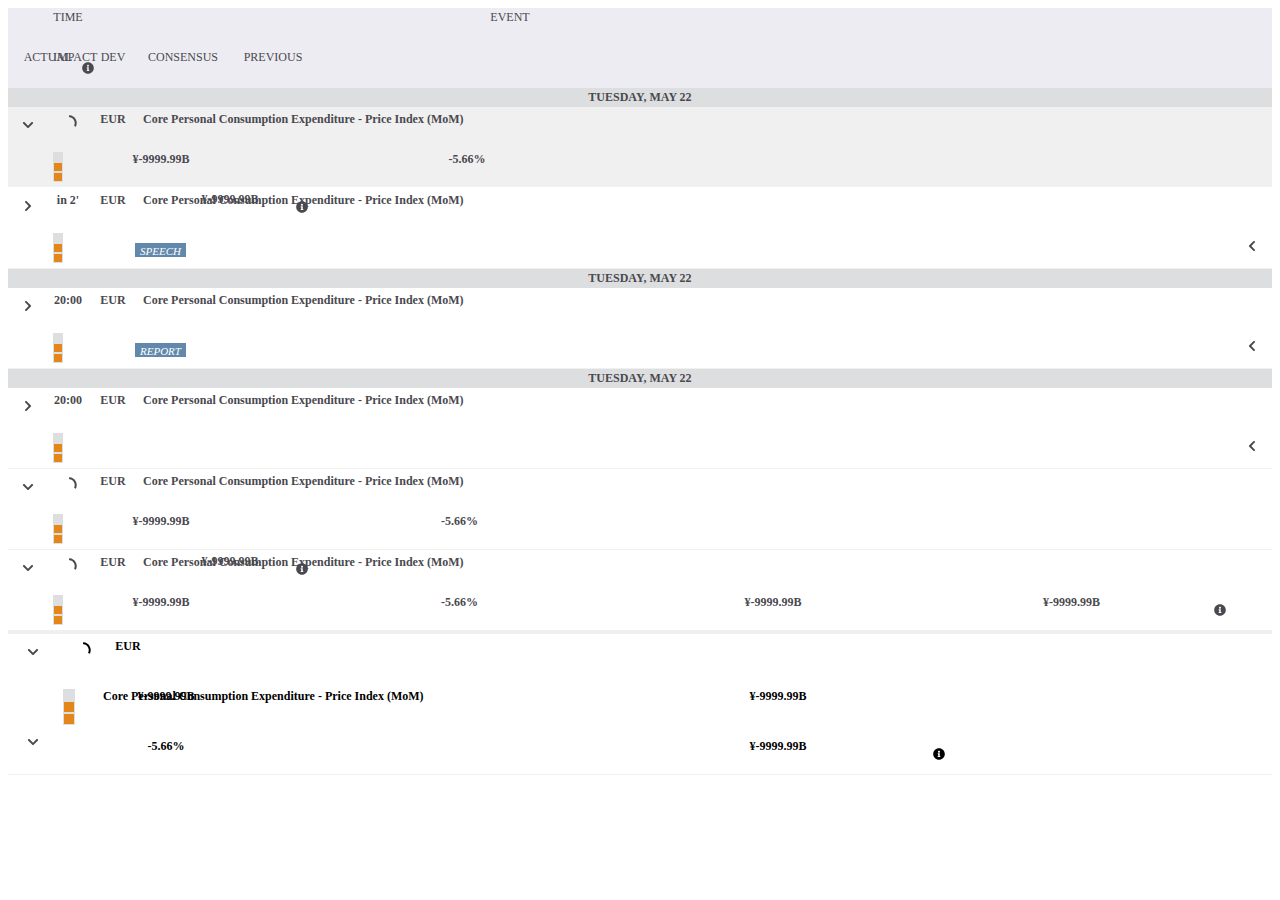
==== commit f3ee287d: "Update index.html" ====
--- a/index.html
+++ b/index.html
@@ -1,24 +1,15 @@
 <!DOCTYPE html>
-<!--[if lt IE 7]>
-    <html class="no-js lt-ie9 lt-ie8 lt-ie7">
-    <![endif]-->
-<!--[if IE 7]>
-    <html class="no-js lt-ie9 lt-ie8">
-    <![endif]-->
-<!--[if IE 8]>
-    <html class="no-js lt-ie9">
-    <![endif]-->
-<!--[if gt IE 8]>
-    <!-->
+<!--[if lt IE 7]><html class="no-js lt-ie9 lt-ie8 lt-ie7"><![endif]-->
+<!--[if IE 7]><html class="no-js lt-ie9 lt-ie8"><![endif]-->
+<!--[if IE 8]><html class="no-js lt-ie9"><![endif]-->
+<!--[if gt IE 8]><!-->
 <html class="no-js">
 <!--<![endif]-->
 
 <head>
     <meta charset="utf-8">
     <meta http-equiv="X-UA-Compatible" content="IE=edge">
-    <title>
-
-    </title>
+    <title></title>
     <meta name="description" content="">
     <meta name="viewport" content="width=device-width, initial-scale=1">
     <link rel="stylesheet" href="./flag.css">
@@ -32,160 +23,57 @@
 <body>
     <div class="fxs_c_ecocal_data">
         <div class="fxs_c_header">
-            <div class="fxs_c_item fxs_c_expandable">
-
-            </div>
+            <div class="fxs_c_item fxs_c_expandable"></div>
             <div class="fxs_c_first fxs_c_divider">
-                <div class="fxs_c_item fxs_c_time">
-                    <span>time</span>
-                </div>
-                <div class="fxs_c_item fxs_c_impact">
-                    <span>impact</span>
-                </div>
-                <div class="fxs_c_item fxs_c_flag">
-
-                </div>
+                <div class="fxs_c_item fxs_c_time"><span>time</span></div>
+                <div class="fxs_c_item fxs_c_impact"><span>impact</span></div>
+                <div class="fxs_c_item fxs_c_flag"></div>
             </div>
             <div class="fxs_c_second fxs_c_divider">
-                <div class="fxs_c_item fxs_c_currency">
-
-                </div>
-                <div class="fxs_c_item fxs_c_title">
-                    <span>Event</span>
-                </div>
+                <div class="fxs_c_item fxs_c_currency"></div>
+                <div class="fxs_c_item fxs_c_title"><span>Event</span></div>
             </div>
             <div class="fxs_c_third fxs_c_divider">
-                <div class="fxs_c_item fxs_c_actual">
-                    <span>Actual</span>
-                </div>
-                <div class="fxs_c_item fxs_c_deviation  fxs_c_has-tooltip">
-                    <span>Dev</span>
-                    <span class="fxs_c_tooltip">
-                    <svg aria-hidden="true" focusable="false" data-prefix="fas" data-icon="info-circle" class="svg-inline--fa fa-info-circle fa-w-16" role="img" xmlns="http://www.w3.org/2000/svg" width=12 height=12 viewBox="0 0 512 512">
-                    <path fill="currentColor" d="M256 8C119.043 8 8 119.083 8 256c0 136.997 111.043 248 248 248s248-111.003 248-248C504 119.083 392.957 8 256 8zm0 110c23.196 0 42 18.804 42 42s-18.804 42-42 42-42-18.804-42-42 18.804-42 42-42zm56 254c0 6.627-5.373 12-12 12h-88c-6.627 0-12-5.373-12-12v-24c0-6.627 5.373-12 12-12h12v-64h-12c-6.627 0-12-5.373-12-12v-24c0-6.627 5.373-12 12-12h64c6.627 0 12 5.373 12 12v100h12c6.627 0 12 5.373 12 12v24z">
-                    
-                </path>
-                </svg>
-                    <span class="fxs_c_content">Tooltip Content</span> </span>
-                </div>
-                <div class="fxs_c_item fxs_c_consensus">
-                    <span>Consensus</span>
-                </div>
-                <div class="fxs_c_item fxs_c_previous">
-                    <span>Previous</span>
-                </div>
-            </div>
-            <div class="fxs_c_item fxs_c_expandable">
-
-            </div>
+                <div class="fxs_c_item fxs_c_actual"><span>Actual</span></div>
+                <div class="fxs_c_item fxs_c_deviation  fxs_c_has-tooltip"><span>Dev</span><span class="fxs_c_tooltip"><svg aria-hidden="true" focusable="false" data-prefix="fas" data-icon="info-circle" class="svg-inline--fa fa-info-circle fa-w-16" role="img" xmlns="http://www.w3.org/2000/svg" width=12 height=12 viewBox="0 0 512 512"><path fill="currentColor" d="M256 8C119.043 8 8 119.083 8 256c0 136.997 111.043 248 248 248s248-111.003 248-248C504 119.083 392.957 8 256 8zm0 110c23.196 0 42 18.804 42 42s-18.804 42-42 42-42-18.804-42-42 18.804-42 42-42zm56 254c0 6.627-5.373 12-12 12h-88c-6.627 0-12-5.373-12-12v-24c0-6.627 5.373-12 12-12h12v-64h-12c-6.627 0-12-5.373-12-12v-24c0-6.627 5.373-12 12-12h64c6.627 0 12 5.373 12 12v100h12c6.627 0 12 5.373 12 12v24z"></path></svg><span class="fxs_c_content">Tooltip Content</span></span>
+                </div>
+                <div class="fxs_c_item fxs_c_consensus"><span>Consensus</span></div>
+                <div class="fxs_c_item fxs_c_previous"><span>Previous</span></div>
+            </div>
+            <div class="fxs_c_item fxs_c_expandable"></div>
         </div>
         <div class="fxs_c_period">Tuesday, May 22</div>
         <div class="fxs_c_event">
             <div class="fxs_c_row fxs_c_now">
-                <div class="fxs_c_item fxs_c_expandable fxs_c_left">
-                    <svg aria-hidden="true" focusable="false" data-prefix="fas" data-icon="chevron-down" class="svg-inline--fa fa-chevron-down fa-w-14" role="img" xmlns="http://www.w3.org/2000/svg" width=12 height=12 viewBox="0 0 448 512">
-                    <path fill="#49494F" d="M207.029 381.476L12.686 187.132c-9.373-9.373-9.373-24.569 0-33.941l22.667-22.667c9.357-9.357 24.522-9.375 33.901-.04L224 284.505l154.745-154.021c9.379-9.335 24.544-9.317 33.901.04l22.667 22.667c9.373 9.373 9.373 24.569 0 33.941L240.971 381.476c-9.373 9.372-24.569 9.372-33.942 0z">
-                    
-                </path>
-                </svg> </div>
-                <div class="fxs_c_first fxs_c_divider">
-                    <div class="fxs_c_item fxs_c_time">
-                        <svg aria-hidden="true" focusable="false" data-prefix="fas" data-icon="spinner-third" width=16 height=16 class="svg-inline--fa fa-spinner-third fxs_c_rotating fa-w-16" role="img" xmlns="http://www.w3.org/2000/svg" viewBox="0 0 512 512">
-                        <path fill="currentColor" d="M456.433 371.72l-27.79-16.045c-7.192-4.152-10.052-13.136-6.487-20.636 25.82-54.328 23.566-118.602-6.768-171.03-30.265-52.529-84.802-86.621-144.76-91.424C262.35 71.922 256 64.953 256 56.649V24.56c0-9.31 7.916-16.609 17.204-15.96 81.795 5.717 156.412 51.902 197.611 123.408 41.301 71.385 43.99 159.096 8.042 232.792-4.082 8.369-14.361 11.575-22.424 6.92z">
-                        
-                    </path>
-                    </svg> </div>
-                    <div class="fxs_c_item fxs_c_impact fxs_c_impact_2">
-                        <span>
-                        
-                    </span>
-                        <span>
-                        
-                    </span>
-                        <span>
-                        
-                    </span>
-                    </div>
-                    <div class="fxs_c_item fxs_c_flag">
-                        <span class=" fxs_c_flag fxs_c_us">
-                        
-                    </span>
-                    </div>
-                </div>
-                <div class="fxs_c_second fxs_c_divider">
-                    <div class="fxs_c_item fxs_c_currency">
-                        <span>EUR</span>
-                    </div>
-                    <div class="fxs_c_item fxs_c_title">
-                        <span>Core Personal Consumption Expenditure - Price Index (MoM)</span>
-                    </div>
-                </div>
-                <div class="fxs_c_third fxs_c_divider">
-                    <div class="fxs_c_mobile_divider fxs_c_half">
-                        <div class="fxs_c_item fxs_c_actual">
-                            <label>Actual</label>
-                            <span> ¥-9999.99B </span>
-                        </div>
-                        <div class="fxs_c_item fxs_c_deviation">
-                            <label class=" fxs_c_has-tooltip">
-                            <span>Dev</span>
-                            <span class="fxs_c_tooltip">
-                            <svg aria-hidden="true" focusable="false" data-prefix="fas" data-icon="info-circle" class="svg-inline--fa fa-info-circle fa-w-16" role="img" xmlns="http://www.w3.org/2000/svg" width=12 height=12 viewBox="0 0 512 512">
-                            <path fill="currentColor" d="M256 8C119.043 8 8 119.083 8 256c0 136.997 111.043 248 248 248s248-111.003 248-248C504 119.083 392.957 8 256 8zm0 110c23.196 0 42 18.804 42 42s-18.804 42-42 42-42-18.804-42-42 18.804-42 42-42zm56 254c0 6.627-5.373 12-12 12h-88c-6.627 0-12-5.373-12-12v-24c0-6.627 5.373-12 12-12h12v-64h-12c-6.627 0-12-5.373-12-12v-24c0-6.627 5.373-12 12-12h64c6.627 0 12 5.373 12 12v100h12c6.627 0 12 5.373 12 12v24z">
-                            
-                        </path>
-                        </svg>
-                            <span class="fxs_c_content">Tooltip Content</span>
-                        </span>
-                        </label> <span>-5.66%</span>
-                        </div>
+                <div class="fxs_c_item fxs_c_expandable fxs_c_left"><svg aria-hidden="true" focusable="false" data-prefix="fas" data-icon="chevron-down" class="svg-inline--fa fa-chevron-down fa-w-14" role="img" xmlns="http://www.w3.org/2000/svg" width=12 height=12 viewBox="0 0 448 512"><path fill="#49494F" d="M207.029 381.476L12.686 187.132c-9.373-9.373-9.373-24.569 0-33.941l22.667-22.667c9.357-9.357 24.522-9.375 33.901-.04L224 284.505l154.745-154.021c9.379-9.335 24.544-9.317 33.901.04l22.667 22.667c9.373 9.373 9.373 24.569 0 33.941L240.971 381.476c-9.373 9.372-24.569 9.372-33.942 0z"></path></svg></div>
+                <div class="fxs_c_first fxs_c_divider">
+                    <div class="fxs_c_item fxs_c_time"><svg aria-hidden="true" focusable="false" data-prefix="fas" data-icon="spinner-third" width=16 height=16 class="svg-inline--fa fa-spinner-third fxs_c_rotating fa-w-16" role="img" xmlns="http://www.w3.org/2000/svg" viewBox="0 0 512 512"><path fill="currentColor" d="M456.433 371.72l-27.79-16.045c-7.192-4.152-10.052-13.136-6.487-20.636 25.82-54.328 23.566-118.602-6.768-171.03-30.265-52.529-84.802-86.621-144.76-91.424C262.35 71.922 256 64.953 256 56.649V24.56c0-9.31 7.916-16.609 17.204-15.96 81.795 5.717 156.412 51.902 197.611 123.408 41.301 71.385 43.99 159.096 8.042 232.792-4.082 8.369-14.361 11.575-22.424 6.92z"></path></svg></div>
+                    <div class="fxs_c_item fxs_c_impact fxs_c_impact_2"><span></span><span></span><span></span></div>
+                    <div class="fxs_c_item fxs_c_flag"><span class=" fxs_c_flag fxs_c_us"></span></div>
+                </div>
+                <div class="fxs_c_second fxs_c_divider">
+                    <div class="fxs_c_item fxs_c_currency"><span>EUR</span></div>
+                    <div class="fxs_c_item fxs_c_title"><span>Core Personal Consumption Expenditure - Price Index (MoM)</span></div>
+                </div>
+                <div class="fxs_c_third fxs_c_divider">
+                    <div class="fxs_c_mobile_divider fxs_c_half">
+                        <div class="fxs_c_item fxs_c_actual"><label>Actual</label><span> ¥-9999.99B </span></div>
+                        <div class="fxs_c_item fxs_c_deviation"><label class=" fxs_c_has-tooltip"><span>Dev</span><span class="fxs_c_tooltip"><svg aria-hidden="true" focusable="false" data-prefix="fas" data-icon="info-circle" class="svg-inline--fa fa-info-circle fa-w-16" role="img" xmlns="http://www.w3.org/2000/svg" width=12 height=12 viewBox="0 0 512 512"><path fill="currentColor" d="M256 8C119.043 8 8 119.083 8 256c0 136.997 111.043 248 248 248s248-111.003 248-248C504 119.083 392.957 8 256 8zm0 110c23.196 0 42 18.804 42 42s-18.804 42-42 42-42-18.804-42-42 18.804-42 42-42zm56 254c0 6.627-5.373 12-12 12h-88c-6.627 0-12-5.373-12-12v-24c0-6.627 5.373-12 12-12h12v-64h-12c-6.627 0-12-5.373-12-12v-24c0-6.627 5.373-12 12-12h64c6.627 0 12 5.373 12 12v100h12c6.627 0 12 5.373 12 12v24z"></path></svg><span class="fxs_c_content">Tooltip Content</span></span></label><span>-5.66%</span></div>
                         <div class="fxs_c_mobile_divider fxs_c_half">
-                            <div class="fxs_c_item fxs_c_consensus">
-                                <label>Consensus</label>
-                                <span>¥-9999.99B</span>
-                            </div>
-                            <div class="fxs_c_item fxs_c_previous  fxs_c_has-tooltip">
-                                <label>Previous</label>
-                                <span>
-                                <span>¥-9999.99B</span>
-                                <span class="fxs_c_tooltip">
-                                <svg aria-hidden="true" focusable="false" data-prefix="fas" data-icon="info-circle" class="svg-inline--fa fa-info-circle fa-w-16" role="img" xmlns="http://www.w3.org/2000/svg" width=12 height=12 viewBox="0 0 512 512">
-                                <path fill="currentColor" d="M256 8C119.043 8 8 119.083 8 256c0 136.997 111.043 248 248 248s248-111.003 248-248C504 119.083 392.957 8 256 8zm0 110c23.196 0 42 18.804 42 42s-18.804 42-42 42-42-18.804-42-42 18.804-42 42-42zm56 254c0 6.627-5.373 12-12 12h-88c-6.627 0-12-5.373-12-12v-24c0-6.627 5.373-12 12-12h12v-64h-12c-6.627 0-12-5.373-12-12v-24c0-6.627 5.373-12 12-12h64c6.627 0 12 5.373 12 12v100h12c6.627 0 12 5.373 12 12v24z">
-                                
-                            </path>
-                            </svg>
-                                <span class="fxs_c_content">Revised from 5555</span> </span>
+                            <div class="fxs_c_item fxs_c_consensus"><label>Consensus</label><span>¥-9999.99B</span></div>
+                            <div class="fxs_c_item fxs_c_previous  fxs_c_has-tooltip"><label>Previous</label><span><span>¥-9999.99B</span><span class="fxs_c_tooltip"><svg aria-hidden="true" focusable="false" data-prefix="fas" data-icon="info-circle" class="svg-inline--fa fa-info-circle fa-w-16" role="img" xmlns="http://www.w3.org/2000/svg" width=12 height=12 viewBox="0 0 512 512"><path fill="currentColor" d="M256 8C119.043 8 8 119.083 8 256c0 136.997 111.043 248 248 248s248-111.003 248-248C504 119.083 392.957 8 256 8zm0 110c23.196 0 42 18.804 42 42s-18.804 42-42 42-42-18.804-42-42 18.804-42 42-42zm56 254c0 6.627-5.373 12-12 12h-88c-6.627 0-12-5.373-12-12v-24c0-6.627 5.373-12 12-12h12v-64h-12c-6.627 0-12-5.373-12-12v-24c0-6.627 5.373-12 12-12h64c6.627 0 12 5.373 12 12v100h12c6.627 0 12 5.373 12 12v24z"></path></svg><span class="fxs_c_content">Revised from 5555</span></span>
                                 </span>
                             </div>
                         </div>
-                        <div class="fxs_c_item fxs_c_expandable fxs_c_right">
-                            <svg aria-hidden="true" focusable="false" data-prefix="fas" data-icon="chevron-down" class="svg-inline--fa fa-chevron-down fa-w-14" role="img" xmlns="http://www.w3.org/2000/svg" width=12 height=12 viewBox="0 0 448 512">
-                            <path fill="#49494F" d="M207.029 381.476L12.686 187.132c-9.373-9.373-9.373-24.569 0-33.941l22.667-22.667c9.357-9.357 24.522-9.375 33.901-.04L224 284.505l154.745-154.021c9.379-9.335 24.544-9.317 33.901.04l22.667 22.667c9.373 9.373 9.373 24.569 0 33.941L240.971 381.476c-9.373 9.372-24.569 9.372-33.942 0z">
-                            
-                        </path>
-                        </svg> </div>
+                        <div class="fxs_c_item fxs_c_expandable fxs_c_right"><svg aria-hidden="true" focusable="false" data-prefix="fas" data-icon="chevron-down" class="svg-inline--fa fa-chevron-down fa-w-14" role="img" xmlns="http://www.w3.org/2000/svg" width=12 height=12 viewBox="0 0 448 512"><path fill="#49494F" d="M207.029 381.476L12.686 187.132c-9.373-9.373-9.373-24.569 0-33.941l22.667-22.667c9.357-9.357 24.522-9.375 33.901-.04L224 284.505l154.745-154.021c9.379-9.335 24.544-9.317 33.901.04l22.667 22.667c9.373 9.373 9.373 24.569 0 33.941L240.971 381.476c-9.373 9.372-24.569 9.372-33.942 0z"></path></svg></div>
                     </div>
                     <div class="fxs_c_collapsible">
                         <div class="fxs_c_right">
-                            <p>
-                                <svg aria-hidden="true" focusable="false" data-prefix="fas" data-icon="flag" class="svg-inline--fa fa-flag fa-w-16" role="img" xmlns="http://www.w3.org/2000/svg" width=12 height=12 viewBox="0 0 512 512">
-                                <path fill="currentColor" d="M349.565 98.783C295.978 98.783 251.721 64 184.348 64c-24.955 0-47.309 4.384-68.045 12.013a55.947 55.947 0 0 0 3.586-23.562C118.117 24.015 94.806 1.206 66.338.048 34.345-1.254 8 24.296 8 56c0 19.026 9.497 35.825 24 45.945V488c0 13.255 10.745 24 24 24h16c13.255 0 24-10.745 24-24v-94.4c28.311-12.064 63.582-22.122 114.435-22.122 53.588 0 97.844 34.783 165.217 34.783 48.169 0 86.667-16.294 122.505-40.858C506.84 359.452 512 349.571 512 339.045v-243.1c0-23.393-24.269-38.87-45.485-29.016-34.338 15.948-76.454 31.854-116.95 31.854z">
-                                
-                            </path>
-                            </svg>
-                                <a href="https://fxstreet.com" class="fxs_c_mutedLink">
-                                    <span class="fxs_c_entry_metaInfo">Official Source</span>
-                                </a>
+                            <p><svg aria-hidden="true" focusable="false" data-prefix="fas" data-icon="flag" class="svg-inline--fa fa-flag fa-w-16" role="img" xmlns="http://www.w3.org/2000/svg" width=12 height=12 viewBox="0 0 512 512"><path fill="currentColor" d="M349.565 98.783C295.978 98.783 251.721 64 184.348 64c-24.955 0-47.309 4.384-68.045 12.013a55.947 55.947 0 0 0 3.586-23.562C118.117 24.015 94.806 1.206 66.338.048 34.345-1.254 8 24.296 8 56c0 19.026 9.497 35.825 24 45.945V488c0 13.255 10.745 24 24 24h16c13.255 0 24-10.745 24-24v-94.4c28.311-12.064 63.582-22.122 114.435-22.122 53.588 0 97.844 34.783 165.217 34.783 48.169 0 86.667-16.294 122.505-40.858C506.84 359.452 512 349.571 512 339.045v-243.1c0-23.393-24.269-38.87-45.485-29.016-34.338 15.948-76.454 31.854-116.95 31.854z"></path></svg>
+                                <a href="https://fxstreet.com" class="fxs_c_mutedLink"><span class="fxs_c_entry_metaInfo">Official Source</span></a>
                             </p>
-                            <p>
-                                <svg aria-hidden="true" focusable="false" data-prefix="far" data-icon="calendar-plus" class="svg-inline--fa fa-calendar-plus fa-w-14" role="img" xmlns="http://www.w3.org/2000/svg" width=12 height=12 viewBox="0 0 448 512">
-                                <path fill="currentColor" d="M336 292v24c0 6.6-5.4 12-12 12h-76v76c0 6.6-5.4 12-12 12h-24c-6.6 0-12-5.4-12-12v-76h-76c-6.6 0-12-5.4-12-12v-24c0-6.6 5.4-12 12-12h76v-76c0-6.6 5.4-12 12-12h24c6.6 0 12 5.4 12 12v76h76c6.6 0 12 5.4 12 12zm112-180v352c0 26.5-21.5 48-48 48H48c-26.5 0-48-21.5-48-48V112c0-26.5 21.5-48 48-48h48V12c0-6.6 5.4-12 12-12h40c6.6 0 12 5.4 12 12v52h128V12c0-6.6 5.4-12 12-12h40c6.6 0 12 5.4 12 12v52h48c26.5 0 48 21.5 48 48zm-48 346V160H48v298c0 3.3 2.7 6 6 6h340c3.3 0 6-2.7 6-6z">
-                                
-                            </path>
-                            </svg>
-                                <a href="https://fxstreet.com" class="fxs_c_mutedLink">
-                                    <span class="fxs_c_entry_metaInfo">Add Event</span>
-                                </a>
+                            <p><svg aria-hidden="true" focusable="false" data-prefix="far" data-icon="calendar-plus" class="svg-inline--fa fa-calendar-plus fa-w-14" role="img" xmlns="http://www.w3.org/2000/svg" width=12 height=12 viewBox="0 0 448 512"><path fill="currentColor" d="M336 292v24c0 6.6-5.4 12-12 12h-76v76c0 6.6-5.4 12-12 12h-24c-6.6 0-12-5.4-12-12v-76h-76c-6.6 0-12-5.4-12-12v-24c0-6.6 5.4-12 12-12h76v-76c0-6.6 5.4-12 12-12h24c6.6 0 12 5.4 12 12v76h76c6.6 0 12 5.4 12 12zm112-180v352c0 26.5-21.5 48-48 48H48c-26.5 0-48-21.5-48-48V112c0-26.5 21.5-48 48-48h48V12c0-6.6 5.4-12 12-12h40c6.6 0 12 5.4 12 12v52h128V12c0-6.6 5.4-12 12-12h40c6.6 0 12 5.4 12 12v52h48c26.5 0 48 21.5 48 48zm-48 346V160H48v298c0 3.3 2.7 6 6 6h340c3.3 0 6-2.7 6-6z"></path></svg>
+                                <a href="https://fxstreet.com" class="fxs_c_mutedLink"><span class="fxs_c_entry_metaInfo">Add Event</span></a>
                             </p>
                         </div>
                         <div class="fxs_c_left">
@@ -202,74 +90,28 @@
         </div>
         <div class="fxs_c_event">
             <div class="fxs_c_row">
-                <div class="fxs_c_item fxs_c_expandable fxs_c_left">
-                    <svg aria-hidden="true" focusable="false" data-prefix="fas" data-icon="chevron-right" class="svg-inline--fa fa-chevron-right fa-w-10" role="img" xmlns="http://www.w3.org/2000/svg" width=12 height=12 viewBox="0 0 320 512">
-                    <path fill="currentColor" d="M285.476 272.971L91.132 467.314c-9.373 9.373-24.569 9.373-33.941 0l-22.667-22.667c-9.357-9.357-9.375-24.522-.04-33.901L188.505 256 34.484 101.255c-9.335-9.379-9.317-24.544.04-33.901l22.667-22.667c9.373-9.373 24.569-9.373 33.941 0L285.475 239.03c9.373 9.372 9.373 24.568.001 33.941z">
-                    
-                </path>
-                </svg> </div>
-                <div class="fxs_c_first fxs_c_divider">
-                    <div class="fxs_c_item fxs_c_time">
-                        <span>in 2'</span>
-                    </div>
-                    <div class="fxs_c_item fxs_c_impact fxs_c_impact_2">
-                        <span>
-                        
-                    </span>
-                        <span>
-                        
-                    </span>
-                        <span>
-                        
-                    </span>
-                    </div>
-                    <div class="fxs_c_item fxs_c_flag">
-                        <span class=" fxs_c_flag fxs_c_us">
-                        
-                    </span>
-                    </div>
-                </div>
-                <div class="fxs_c_second fxs_c_divider">
-                    <div class="fxs_c_item fxs_c_currency">
-                        <span>EUR</span>
-                    </div>
-                    <div class="fxs_c_item fxs_c_title">
-                        <span>Core Personal Consumption Expenditure - Price Index (MoM)</span>
-                    </div>
-                </div>
-                <div class="fxs_c_third fxs_c_divider">
-                    <div class="fxs_c_item type">
-                        <span class="fxs_c_label fxs_c_label_info">SPEECH</span>
-                    </div>
-                </div>
-                <div class="fxs_c_item fxs_c_expandable fxs_c_right">
-                    <svg aria-hidden="true" focusable="false" data-prefix="fas" data-icon="chevron-left" class="svg-inline--fa fa-chevron-left fa-w-10" role="img" xmlns="http://www.w3.org/2000/svg" width=12 height=12 viewBox="0 0 320 512">
-                    <path fill="#49494F" d="M34.52 239.03L228.87 44.69c9.37-9.37 24.57-9.37 33.94 0l22.67 22.67c9.36 9.36 9.37 24.52.04 33.9L131.49 256l154.02 154.75c9.34 9.38 9.32 24.54-.04 33.9l-22.67 22.67c-9.37 9.37-24.57 9.37-33.94 0L34.52 272.97c-9.37-9.37-9.37-24.57 0-33.94z">
-                    
-                </path>
-                </svg> </div>
+                <div class="fxs_c_item fxs_c_expandable fxs_c_left"><svg aria-hidden="true" focusable="false" data-prefix="fas" data-icon="chevron-right" class="svg-inline--fa fa-chevron-right fa-w-10" role="img" xmlns="http://www.w3.org/2000/svg" width=12 height=12 viewBox="0 0 320 512"><path fill="currentColor" d="M285.476 272.971L91.132 467.314c-9.373 9.373-24.569 9.373-33.941 0l-22.667-22.667c-9.357-9.357-9.375-24.522-.04-33.901L188.505 256 34.484 101.255c-9.335-9.379-9.317-24.544.04-33.901l22.667-22.667c9.373-9.373 24.569-9.373 33.941 0L285.475 239.03c9.373 9.372 9.373 24.568.001 33.941z"></path></svg></div>
+                <div class="fxs_c_first fxs_c_divider">
+                    <div class="fxs_c_item fxs_c_time"><span>in 2'</span></div>
+                    <div class="fxs_c_item fxs_c_impact fxs_c_impact_2"><span></span><span></span><span></span></div>
+                    <div class="fxs_c_item fxs_c_flag"><span class=" fxs_c_flag fxs_c_us"></span></div>
+                </div>
+                <div class="fxs_c_second fxs_c_divider">
+                    <div class="fxs_c_item fxs_c_currency"><span>EUR</span></div>
+                    <div class="fxs_c_item fxs_c_title"><span>Core Personal Consumption Expenditure - Price Index (MoM)</span></div>
+                </div>
+                <div class="fxs_c_third fxs_c_divider">
+                    <div class="fxs_c_item type"><span class="fxs_c_label fxs_c_label_info">SPEECH</span></div>
+                </div>
+                <div class="fxs_c_item fxs_c_expandable fxs_c_right"><svg aria-hidden="true" focusable="false" data-prefix="fas" data-icon="chevron-left" class="svg-inline--fa fa-chevron-left fa-w-10" role="img" xmlns="http://www.w3.org/2000/svg" width=12 height=12 viewBox="0 0 320 512"><path fill="#49494F" d="M34.52 239.03L228.87 44.69c9.37-9.37 24.57-9.37 33.94 0l22.67 22.67c9.36 9.36 9.37 24.52.04 33.9L131.49 256l154.02 154.75c9.34 9.38 9.32 24.54-.04 33.9l-22.67 22.67c-9.37 9.37-24.57 9.37-33.94 0L34.52 272.97c-9.37-9.37-9.37-24.57 0-33.94z"></path></svg></div>
             </div>
             <div class="fxs_c_collapsible fxs_c_hide">
                 <div class="fxs_c_right">
-                    <p>
-                        <svg aria-hidden="true" focusable="false" data-prefix="fas" data-icon="flag" class="svg-inline--fa fa-flag fa-w-16" role="img" xmlns="http://www.w3.org/2000/svg" width=12 height=12 viewBox="0 0 512 512">
-                        <path fill="currentColor" d="M349.565 98.783C295.978 98.783 251.721 64 184.348 64c-24.955 0-47.309 4.384-68.045 12.013a55.947 55.947 0 0 0 3.586-23.562C118.117 24.015 94.806 1.206 66.338.048 34.345-1.254 8 24.296 8 56c0 19.026 9.497 35.825 24 45.945V488c0 13.255 10.745 24 24 24h16c13.255 0 24-10.745 24-24v-94.4c28.311-12.064 63.582-22.122 114.435-22.122 53.588 0 97.844 34.783 165.217 34.783 48.169 0 86.667-16.294 122.505-40.858C506.84 359.452 512 349.571 512 339.045v-243.1c0-23.393-24.269-38.87-45.485-29.016-34.338 15.948-76.454 31.854-116.95 31.854z">
-                        
-                    </path>
-                    </svg>
-                        <a href="https://fxstreet.com" class="fxs_c_mutedLink">
-                            <span class="fxs_c_entry_metaInfo">Official Source</span>
-                        </a>
-                    </p>
-                    <p>
-                        <svg aria-hidden="true" focusable="false" data-prefix="far" data-icon="calendar-plus" class="svg-inline--fa fa-calendar-plus fa-w-14" role="img" xmlns="http://www.w3.org/2000/svg" width=12 height=12 viewBox="0 0 448 512">
-                        <path fill="currentColor" d="M336 292v24c0 6.6-5.4 12-12 12h-76v76c0 6.6-5.4 12-12 12h-24c-6.6 0-12-5.4-12-12v-76h-76c-6.6 0-12-5.4-12-12v-24c0-6.6 5.4-12 12-12h76v-76c0-6.6 5.4-12 12-12h24c6.6 0 12 5.4 12 12v76h76c6.6 0 12 5.4 12 12zm112-180v352c0 26.5-21.5 48-48 48H48c-26.5 0-48-21.5-48-48V112c0-26.5 21.5-48 48-48h48V12c0-6.6 5.4-12 12-12h40c6.6 0 12 5.4 12 12v52h128V12c0-6.6 5.4-12 12-12h40c6.6 0 12 5.4 12 12v52h48c26.5 0 48 21.5 48 48zm-48 346V160H48v298c0 3.3 2.7 6 6 6h340c3.3 0 6-2.7 6-6z">
-                        
-                    </path>
-                    </svg>
-                        <a href="https://fxstreet.com" class="fxs_c_mutedLink">
-                            <span class="fxs_c_entry_metaInfo">Add Event</span>
-                        </a>
+                    <p><svg aria-hidden="true" focusable="false" data-prefix="fas" data-icon="flag" class="svg-inline--fa fa-flag fa-w-16" role="img" xmlns="http://www.w3.org/2000/svg" width=12 height=12 viewBox="0 0 512 512"><path fill="currentColor" d="M349.565 98.783C295.978 98.783 251.721 64 184.348 64c-24.955 0-47.309 4.384-68.045 12.013a55.947 55.947 0 0 0 3.586-23.562C118.117 24.015 94.806 1.206 66.338.048 34.345-1.254 8 24.296 8 56c0 19.026 9.497 35.825 24 45.945V488c0 13.255 10.745 24 24 24h16c13.255 0 24-10.745 24-24v-94.4c28.311-12.064 63.582-22.122 114.435-22.122 53.588 0 97.844 34.783 165.217 34.783 48.169 0 86.667-16.294 122.505-40.858C506.84 359.452 512 349.571 512 339.045v-243.1c0-23.393-24.269-38.87-45.485-29.016-34.338 15.948-76.454 31.854-116.95 31.854z"></path></svg>
+                        <a href="https://fxstreet.com" class="fxs_c_mutedLink"><span class="fxs_c_entry_metaInfo">Official Source</span></a>
+                    </p>
+                    <p><svg aria-hidden="true" focusable="false" data-prefix="far" data-icon="calendar-plus" class="svg-inline--fa fa-calendar-plus fa-w-14" role="img" xmlns="http://www.w3.org/2000/svg" width=12 height=12 viewBox="0 0 448 512"><path fill="currentColor" d="M336 292v24c0 6.6-5.4 12-12 12h-76v76c0 6.6-5.4 12-12 12h-24c-6.6 0-12-5.4-12-12v-76h-76c-6.6 0-12-5.4-12-12v-24c0-6.6 5.4-12 12-12h76v-76c0-6.6 5.4-12 12-12h24c6.6 0 12 5.4 12 12v76h76c6.6 0 12 5.4 12 12zm112-180v352c0 26.5-21.5 48-48 48H48c-26.5 0-48-21.5-48-48V112c0-26.5 21.5-48 48-48h48V12c0-6.6 5.4-12 12-12h40c6.6 0 12 5.4 12 12v52h128V12c0-6.6 5.4-12 12-12h40c6.6 0 12 5.4 12 12v52h48c26.5 0 48 21.5 48 48zm-48 346V160H48v298c0 3.3 2.7 6 6 6h340c3.3 0 6-2.7 6-6z"></path></svg>
+                        <a href="https://fxstreet.com" class="fxs_c_mutedLink"><span class="fxs_c_entry_metaInfo">Add Event</span></a>
                     </p>
                 </div>
                 <div class="fxs_c_left">
@@ -285,74 +127,28 @@
         <div class="fxs_c_period">Tuesday, May 22</div>
         <div class="fxs_c_event">
             <div class="fxs_c_row">
-                <div class="fxs_c_item fxs_c_expandable fxs_c_left">
-                    <svg aria-hidden="true" focusable="false" data-prefix="fas" data-icon="chevron-right" class="svg-inline--fa fa-chevron-right fa-w-10" role="img" xmlns="http://www.w3.org/2000/svg" width=12 height=12 viewBox="0 0 320 512">
-                    <path fill="currentColor" d="M285.476 272.971L91.132 467.314c-9.373 9.373-24.569 9.373-33.941 0l-22.667-22.667c-9.357-9.357-9.375-24.522-.04-33.901L188.505 256 34.484 101.255c-9.335-9.379-9.317-24.544.04-33.901l22.667-22.667c9.373-9.373 24.569-9.373 33.941 0L285.475 239.03c9.373 9.372 9.373 24.568.001 33.941z">
-                    
-                </path>
-                </svg> </div>
-                <div class="fxs_c_first fxs_c_divider">
-                    <div class="fxs_c_item fxs_c_time">
-                        <span>20:00</span>
-                    </div>
-                    <div class="fxs_c_item fxs_c_impact fxs_c_impact_2">
-                        <span>
-                        
-                    </span>
-                        <span>
-                        
-                    </span>
-                        <span>
-                        
-                    </span>
-                    </div>
-                    <div class="fxs_c_item fxs_c_flag">
-                        <span class=" fxs_c_flag fxs_c_us">
-                        
-                    </span>
-                    </div>
-                </div>
-                <div class="fxs_c_second fxs_c_divider">
-                    <div class="fxs_c_item fxs_c_currency">
-                        <span>EUR</span>
-                    </div>
-                    <div class="fxs_c_item fxs_c_title">
-                        <span>Core Personal Consumption Expenditure - Price Index (MoM)</span>
-                    </div>
-                </div>
-                <div class="fxs_c_third fxs_c_divider">
-                    <div class="fxs_c_item type">
-                        <span class="fxs_c_label fxs_c_label_info">REPORT</span>
-                    </div>
-                </div>
-                <div class="fxs_c_item fxs_c_expandable fxs_c_right">
-                    <svg aria-hidden="true" focusable="false" data-prefix="fas" data-icon="chevron-left" class="svg-inline--fa fa-chevron-left fa-w-10" role="img" xmlns="http://www.w3.org/2000/svg" width=12 height=12 viewBox="0 0 320 512">
-                    <path fill="#49494F" d="M34.52 239.03L228.87 44.69c9.37-9.37 24.57-9.37 33.94 0l22.67 22.67c9.36 9.36 9.37 24.52.04 33.9L131.49 256l154.02 154.75c9.34 9.38 9.32 24.54-.04 33.9l-22.67 22.67c-9.37 9.37-24.57 9.37-33.94 0L34.52 272.97c-9.37-9.37-9.37-24.57 0-33.94z">
-                    
-                </path>
-                </svg> </div>
+                <div class="fxs_c_item fxs_c_expandable fxs_c_left"><svg aria-hidden="true" focusable="false" data-prefix="fas" data-icon="chevron-right" class="svg-inline--fa fa-chevron-right fa-w-10" role="img" xmlns="http://www.w3.org/2000/svg" width=12 height=12 viewBox="0 0 320 512"><path fill="currentColor" d="M285.476 272.971L91.132 467.314c-9.373 9.373-24.569 9.373-33.941 0l-22.667-22.667c-9.357-9.357-9.375-24.522-.04-33.901L188.505 256 34.484 101.255c-9.335-9.379-9.317-24.544.04-33.901l22.667-22.667c9.373-9.373 24.569-9.373 33.941 0L285.475 239.03c9.373 9.372 9.373 24.568.001 33.941z"></path></svg></div>
+                <div class="fxs_c_first fxs_c_divider">
+                    <div class="fxs_c_item fxs_c_time"><span>20:00</span></div>
+                    <div class="fxs_c_item fxs_c_impact fxs_c_impact_2"><span></span><span></span><span></span></div>
+                    <div class="fxs_c_item fxs_c_flag"><span class=" fxs_c_flag fxs_c_us"></span></div>
+                </div>
+                <div class="fxs_c_second fxs_c_divider">
+                    <div class="fxs_c_item fxs_c_currency"><span>EUR</span></div>
+                    <div class="fxs_c_item fxs_c_title"><span>Core Personal Consumption Expenditure - Price Index (MoM)</span></div>
+                </div>
+                <div class="fxs_c_third fxs_c_divider">
+                    <div class="fxs_c_item type"><span class="fxs_c_label fxs_c_label_info">REPORT</span></div>
+                </div>
+                <div class="fxs_c_item fxs_c_expandable fxs_c_right"><svg aria-hidden="true" focusable="false" data-prefix="fas" data-icon="chevron-left" class="svg-inline--fa fa-chevron-left fa-w-10" role="img" xmlns="http://www.w3.org/2000/svg" width=12 height=12 viewBox="0 0 320 512"><path fill="#49494F" d="M34.52 239.03L228.87 44.69c9.37-9.37 24.57-9.37 33.94 0l22.67 22.67c9.36 9.36 9.37 24.52.04 33.9L131.49 256l154.02 154.75c9.34 9.38 9.32 24.54-.04 33.9l-22.67 22.67c-9.37 9.37-24.57 9.37-33.94 0L34.52 272.97c-9.37-9.37-9.37-24.57 0-33.94z"></path></svg></div>
             </div>
             <div class="fxs_c_collapsible fxs_c_hide">
                 <div class="fxs_c_right">
-                    <p>
-                        <svg aria-hidden="true" focusable="false" data-prefix="fas" data-icon="flag" class="svg-inline--fa fa-flag fa-w-16" role="img" xmlns="http://www.w3.org/2000/svg" width=12 height=12 viewBox="0 0 512 512">
-                        <path fill="currentColor" d="M349.565 98.783C295.978 98.783 251.721 64 184.348 64c-24.955 0-47.309 4.384-68.045 12.013a55.947 55.947 0 0 0 3.586-23.562C118.117 24.015 94.806 1.206 66.338.048 34.345-1.254 8 24.296 8 56c0 19.026 9.497 35.825 24 45.945V488c0 13.255 10.745 24 24 24h16c13.255 0 24-10.745 24-24v-94.4c28.311-12.064 63.582-22.122 114.435-22.122 53.588 0 97.844 34.783 165.217 34.783 48.169 0 86.667-16.294 122.505-40.858C506.84 359.452 512 349.571 512 339.045v-243.1c0-23.393-24.269-38.87-45.485-29.016-34.338 15.948-76.454 31.854-116.95 31.854z">
-                        
-                    </path>
-                    </svg>
-                        <a href="https://fxstreet.com" class="fxs_c_mutedLink">
-                            <span class="fxs_c_entry_metaInfo">Official Source</span>
-                        </a>
-                    </p>
-                    <p>
-                        <svg aria-hidden="true" focusable="false" data-prefix="far" data-icon="calendar-plus" class="svg-inline--fa fa-calendar-plus fa-w-14" role="img" xmlns="http://www.w3.org/2000/svg" width=12 height=12 viewBox="0 0 448 512">
-                        <path fill="currentColor" d="M336 292v24c0 6.6-5.4 12-12 12h-76v76c0 6.6-5.4 12-12 12h-24c-6.6 0-12-5.4-12-12v-76h-76c-6.6 0-12-5.4-12-12v-24c0-6.6 5.4-12 12-12h76v-76c0-6.6 5.4-12 12-12h24c6.6 0 12 5.4 12 12v76h76c6.6 0 12 5.4 12 12zm112-180v352c0 26.5-21.5 48-48 48H48c-26.5 0-48-21.5-48-48V112c0-26.5 21.5-48 48-48h48V12c0-6.6 5.4-12 12-12h40c6.6 0 12 5.4 12 12v52h128V12c0-6.6 5.4-12 12-12h40c6.6 0 12 5.4 12 12v52h48c26.5 0 48 21.5 48 48zm-48 346V160H48v298c0 3.3 2.7 6 6 6h340c3.3 0 6-2.7 6-6z">
-                        
-                    </path>
-                    </svg>
-                        <a href="https://fxstreet.com" class="fxs_c_mutedLink">
-                            <span class="fxs_c_entry_metaInfo">Add Event</span>
-                        </a>
+                    <p><svg aria-hidden="true" focusable="false" data-prefix="fas" data-icon="flag" class="svg-inline--fa fa-flag fa-w-16" role="img" xmlns="http://www.w3.org/2000/svg" width=12 height=12 viewBox="0 0 512 512"><path fill="currentColor" d="M349.565 98.783C295.978 98.783 251.721 64 184.348 64c-24.955 0-47.309 4.384-68.045 12.013a55.947 55.947 0 0 0 3.586-23.562C118.117 24.015 94.806 1.206 66.338.048 34.345-1.254 8 24.296 8 56c0 19.026 9.497 35.825 24 45.945V488c0 13.255 10.745 24 24 24h16c13.255 0 24-10.745 24-24v-94.4c28.311-12.064 63.582-22.122 114.435-22.122 53.588 0 97.844 34.783 165.217 34.783 48.169 0 86.667-16.294 122.505-40.858C506.84 359.452 512 349.571 512 339.045v-243.1c0-23.393-24.269-38.87-45.485-29.016-34.338 15.948-76.454 31.854-116.95 31.854z"></path></svg>
+                        <a href="https://fxstreet.com" class="fxs_c_mutedLink"><span class="fxs_c_entry_metaInfo">Official Source</span></a>
+                    </p>
+                    <p><svg aria-hidden="true" focusable="false" data-prefix="far" data-icon="calendar-plus" class="svg-inline--fa fa-calendar-plus fa-w-14" role="img" xmlns="http://www.w3.org/2000/svg" width=12 height=12 viewBox="0 0 448 512"><path fill="currentColor" d="M336 292v24c0 6.6-5.4 12-12 12h-76v76c0 6.6-5.4 12-12 12h-24c-6.6 0-12-5.4-12-12v-76h-76c-6.6 0-12-5.4-12-12v-24c0-6.6 5.4-12 12-12h76v-76c0-6.6 5.4-12 12-12h24c6.6 0 12 5.4 12 12v76h76c6.6 0 12 5.4 12 12zm112-180v352c0 26.5-21.5 48-48 48H48c-26.5 0-48-21.5-48-48V112c0-26.5 21.5-48 48-48h48V12c0-6.6 5.4-12 12-12h40c6.6 0 12 5.4 12 12v52h128V12c0-6.6 5.4-12 12-12h40c6.6 0 12 5.4 12 12v52h48c26.5 0 48 21.5 48 48zm-48 346V160H48v298c0 3.3 2.7 6 6 6h340c3.3 0 6-2.7 6-6z"></path></svg>
+                        <a href="https://fxstreet.com" class="fxs_c_mutedLink"><span class="fxs_c_entry_metaInfo">Add Event</span></a>
                     </p>
                 </div>
                 <div class="fxs_c_left">
@@ -368,99 +164,35 @@
         <div class="fxs_c_period">Tuesday, May 22</div>
         <div class="fxs_c_event">
             <div class="fxs_c_row">
-                <div class="fxs_c_item fxs_c_expandable fxs_c_left">
-                    <svg aria-hidden="true" focusable="false" data-prefix="fas" data-icon="chevron-right" class="svg-inline--fa fa-chevron-right fa-w-10" role="img" xmlns="http://www.w3.org/2000/svg" width=12 height=12 viewBox="0 0 320 512">
-                    <path fill="currentColor" d="M285.476 272.971L91.132 467.314c-9.373 9.373-24.569 9.373-33.941 0l-22.667-22.667c-9.357-9.357-9.375-24.522-.04-33.901L188.505 256 34.484 101.255c-9.335-9.379-9.317-24.544.04-33.901l22.667-22.667c9.373-9.373 24.569-9.373 33.941 0L285.475 239.03c9.373 9.372 9.373 24.568.001 33.941z">
-                    
-                </path>
-                </svg> </div>
-                <div class="fxs_c_first fxs_c_divider">
-                    <div class="fxs_c_item fxs_c_time">
-                        <span>20:00</span>
-                    </div>
-                    <div class="fxs_c_item fxs_c_impact fxs_c_impact_2">
-                        <span>
-                        
-                    </span>
-                        <span>
-                        
-                    </span>
-                        <span>
-                        
-                    </span>
-                    </div>
-                    <div class="fxs_c_item fxs_c_flag">
-                        <span class=" fxs_c_flag fxs_c_us">
-                        
-                    </span>
-                    </div>
-                </div>
-                <div class="fxs_c_second fxs_c_divider">
-                    <div class="fxs_c_item fxs_c_currency">
-                        <span>EUR</span>
-                    </div>
-                    <div class="fxs_c_item fxs_c_title">
-                        <span>Core Personal Consumption Expenditure - Price Index (MoM)</span>
-                    </div>
-                </div>
-                <div class="fxs_c_third fxs_c_divider">
-                    <div class="fxs_c_mobile_divider fxs_c_half">
-                        <div class="fxs_c_item fxs_c_actual">
-                            <label>Actual</label>
-                            <span>
-                            
-                        </span>
-                        </div>
-                        <div class="fxs_c_item fxs_c_deviation">
-                            <label>Dev</label>
-                            <span>
-                            
-                        </span>
-                        </div>
-                    </div>
-                    <div class="fxs_c_mobile_divider fxs_c_half">
-                        <div class="fxs_c_item fxs_c_consensus">
-                            <label>Consensus</label>
-                            <span>
-                            
-                        </span>
-                        </div>
-                        <div class="fxs_c_item fxs_c_previous">
-                            <label>Previous</label>
-                            <span>
-                            
-                        </span>
-                        </div>
-                    </div>
-                </div>
-                <div class="fxs_c_item fxs_c_expandable fxs_c_right">
-                    <svg aria-hidden="true" focusable="false" data-prefix="fas" data-icon="chevron-left" class="svg-inline--fa fa-chevron-left fa-w-10" role="img" xmlns="http://www.w3.org/2000/svg" width=12 height=12 viewBox="0 0 320 512">
-                    <path fill="#49494F" d="M34.52 239.03L228.87 44.69c9.37-9.37 24.57-9.37 33.94 0l22.67 22.67c9.36 9.36 9.37 24.52.04 33.9L131.49 256l154.02 154.75c9.34 9.38 9.32 24.54-.04 33.9l-22.67 22.67c-9.37 9.37-24.57 9.37-33.94 0L34.52 272.97c-9.37-9.37-9.37-24.57 0-33.94z">
-                    
-                </path>
-                </svg> </div>
+                <div class="fxs_c_item fxs_c_expandable fxs_c_left"><svg aria-hidden="true" focusable="false" data-prefix="fas" data-icon="chevron-right" class="svg-inline--fa fa-chevron-right fa-w-10" role="img" xmlns="http://www.w3.org/2000/svg" width=12 height=12 viewBox="0 0 320 512"><path fill="currentColor" d="M285.476 272.971L91.132 467.314c-9.373 9.373-24.569 9.373-33.941 0l-22.667-22.667c-9.357-9.357-9.375-24.522-.04-33.901L188.505 256 34.484 101.255c-9.335-9.379-9.317-24.544.04-33.901l22.667-22.667c9.373-9.373 24.569-9.373 33.941 0L285.475 239.03c9.373 9.372 9.373 24.568.001 33.941z"></path></svg></div>
+                <div class="fxs_c_first fxs_c_divider">
+                    <div class="fxs_c_item fxs_c_time"><span>20:00</span></div>
+                    <div class="fxs_c_item fxs_c_impact fxs_c_impact_2"><span></span><span></span><span></span></div>
+                    <div class="fxs_c_item fxs_c_flag"><span class=" fxs_c_flag fxs_c_us"></span></div>
+                </div>
+                <div class="fxs_c_second fxs_c_divider">
+                    <div class="fxs_c_item fxs_c_currency"><span>EUR</span></div>
+                    <div class="fxs_c_item fxs_c_title"><span>Core Personal Consumption Expenditure - Price Index (MoM)</span></div>
+                </div>
+                <div class="fxs_c_third fxs_c_divider">
+                    <div class="fxs_c_mobile_divider fxs_c_half">
+                        <div class="fxs_c_item fxs_c_actual"><label>Actual</label><span></span></div>
+                        <div class="fxs_c_item fxs_c_deviation"><label>Dev</label><span></span></div>
+                    </div>
+                    <div class="fxs_c_mobile_divider fxs_c_half">
+                        <div class="fxs_c_item fxs_c_consensus"><label>Consensus</label><span></span></div>
+                        <div class="fxs_c_item fxs_c_previous"><label>Previous</label><span></span></div>
+                    </div>
+                </div>
+                <div class="fxs_c_item fxs_c_expandable fxs_c_right"><svg aria-hidden="true" focusable="false" data-prefix="fas" data-icon="chevron-left" class="svg-inline--fa fa-chevron-left fa-w-10" role="img" xmlns="http://www.w3.org/2000/svg" width=12 height=12 viewBox="0 0 320 512"><path fill="#49494F" d="M34.52 239.03L228.87 44.69c9.37-9.37 24.57-9.37 33.94 0l22.67 22.67c9.36 9.36 9.37 24.52.04 33.9L131.49 256l154.02 154.75c9.34 9.38 9.32 24.54-.04 33.9l-22.67 22.67c-9.37 9.37-24.57 9.37-33.94 0L34.52 272.97c-9.37-9.37-9.37-24.57 0-33.94z"></path></svg></div>
             </div>
             <div class="fxs_c_collapsible fxs_c_hide">
                 <div class="fxs_c_right">
-                    <p>
-                        <svg aria-hidden="true" focusable="false" data-prefix="fas" data-icon="flag" class="svg-inline--fa fa-flag fa-w-16" role="img" xmlns="http://www.w3.org/2000/svg" width=12 height=12 viewBox="0 0 512 512">
-                        <path fill="currentColor" d="M349.565 98.783C295.978 98.783 251.721 64 184.348 64c-24.955 0-47.309 4.384-68.045 12.013a55.947 55.947 0 0 0 3.586-23.562C118.117 24.015 94.806 1.206 66.338.048 34.345-1.254 8 24.296 8 56c0 19.026 9.497 35.825 24 45.945V488c0 13.255 10.745 24 24 24h16c13.255 0 24-10.745 24-24v-94.4c28.311-12.064 63.582-22.122 114.435-22.122 53.588 0 97.844 34.783 165.217 34.783 48.169 0 86.667-16.294 122.505-40.858C506.84 359.452 512 349.571 512 339.045v-243.1c0-23.393-24.269-38.87-45.485-29.016-34.338 15.948-76.454 31.854-116.95 31.854z">
-                        
-                    </path>
-                    </svg>
-                        <a href="https://fxstreet.com" class="fxs_c_mutedLink">
-                            <span class="fxs_c_entry_metaInfo">Official Source</span>
-                        </a>
-                    </p>
-                    <p>
-                        <svg aria-hidden="true" focusable="false" data-prefix="far" data-icon="calendar-plus" class="svg-inline--fa fa-calendar-plus fa-w-14" role="img" xmlns="http://www.w3.org/2000/svg" width=12 height=12 viewBox="0 0 448 512">
-                        <path fill="currentColor" d="M336 292v24c0 6.6-5.4 12-12 12h-76v76c0 6.6-5.4 12-12 12h-24c-6.6 0-12-5.4-12-12v-76h-76c-6.6 0-12-5.4-12-12v-24c0-6.6 5.4-12 12-12h76v-76c0-6.6 5.4-12 12-12h24c6.6 0 12 5.4 12 12v76h76c6.6 0 12 5.4 12 12zm112-180v352c0 26.5-21.5 48-48 48H48c-26.5 0-48-21.5-48-48V112c0-26.5 21.5-48 48-48h48V12c0-6.6 5.4-12 12-12h40c6.6 0 12 5.4 12 12v52h128V12c0-6.6 5.4-12 12-12h40c6.6 0 12 5.4 12 12v52h48c26.5 0 48 21.5 48 48zm-48 346V160H48v298c0 3.3 2.7 6 6 6h340c3.3 0 6-2.7 6-6z">
-                        
-                    </path>
-                    </svg>
-                        <a href="https://fxstreet.com" class="fxs_c_mutedLink">
-                            <span class="fxs_c_entry_metaInfo">Add Event</span>
-                        </a>
+                    <p><svg aria-hidden="true" focusable="false" data-prefix="fas" data-icon="flag" class="svg-inline--fa fa-flag fa-w-16" role="img" xmlns="http://www.w3.org/2000/svg" width=12 height=12 viewBox="0 0 512 512"><path fill="currentColor" d="M349.565 98.783C295.978 98.783 251.721 64 184.348 64c-24.955 0-47.309 4.384-68.045 12.013a55.947 55.947 0 0 0 3.586-23.562C118.117 24.015 94.806 1.206 66.338.048 34.345-1.254 8 24.296 8 56c0 19.026 9.497 35.825 24 45.945V488c0 13.255 10.745 24 24 24h16c13.255 0 24-10.745 24-24v-94.4c28.311-12.064 63.582-22.122 114.435-22.122 53.588 0 97.844 34.783 165.217 34.783 48.169 0 86.667-16.294 122.505-40.858C506.84 359.452 512 349.571 512 339.045v-243.1c0-23.393-24.269-38.87-45.485-29.016-34.338 15.948-76.454 31.854-116.95 31.854z"></path></svg>
+                        <a href="https://fxstreet.com" class="fxs_c_mutedLink"><span class="fxs_c_entry_metaInfo">Official Source</span></a>
+                    </p>
+                    <p><svg aria-hidden="true" focusable="false" data-prefix="far" data-icon="calendar-plus" class="svg-inline--fa fa-calendar-plus fa-w-14" role="img" xmlns="http://www.w3.org/2000/svg" width=12 height=12 viewBox="0 0 448 512"><path fill="currentColor" d="M336 292v24c0 6.6-5.4 12-12 12h-76v76c0 6.6-5.4 12-12 12h-24c-6.6 0-12-5.4-12-12v-76h-76c-6.6 0-12-5.4-12-12v-24c0-6.6 5.4-12 12-12h76v-76c0-6.6 5.4-12 12-12h24c6.6 0 12 5.4 12 12v76h76c6.6 0 12 5.4 12 12zm112-180v352c0 26.5-21.5 48-48 48H48c-26.5 0-48-21.5-48-48V112c0-26.5 21.5-48 48-48h48V12c0-6.6 5.4-12 12-12h40c6.6 0 12 5.4 12 12v52h128V12c0-6.6 5.4-12 12-12h40c6.6 0 12 5.4 12 12v52h48c26.5 0 48 21.5 48 48zm-48 346V160H48v298c0 3.3 2.7 6 6 6h340c3.3 0 6-2.7 6-6z"></path></svg>
+                        <a href="https://fxstreet.com" class="fxs_c_mutedLink"><span class="fxs_c_entry_metaInfo">Add Event</span></a>
                     </p>
                 </div>
                 <div class="fxs_c_left">
@@ -475,112 +207,37 @@
         </div>
         <div class="fxs_c_event">
             <div class="fxs_c_row">
-                <div class="fxs_c_item fxs_c_expandable fxs_c_left">
-                    <svg aria-hidden="true" focusable="false" data-prefix="fas" data-icon="chevron-down" class="svg-inline--fa fa-chevron-down fa-w-14" role="img" xmlns="http://www.w3.org/2000/svg" width=12 height=12 viewBox="0 0 448 512">
-                    <path fill="#49494F" d="M207.029 381.476L12.686 187.132c-9.373-9.373-9.373-24.569 0-33.941l22.667-22.667c9.357-9.357 24.522-9.375 33.901-.04L224 284.505l154.745-154.021c9.379-9.335 24.544-9.317 33.901.04l22.667 22.667c9.373 9.373 9.373 24.569 0 33.941L240.971 381.476c-9.373 9.372-24.569 9.372-33.942 0z">
-                    
-                </path>
-                </svg> </div>
-                <div class="fxs_c_first fxs_c_divider">
-                    <div class="fxs_c_item fxs_c_time">
-                        <svg aria-hidden="true" focusable="false" data-prefix="fas" data-icon="spinner-third" width=16 height=16 class="svg-inline--fa fa-spinner-third fxs_c_rotating fa-w-16" role="img" xmlns="http://www.w3.org/2000/svg" viewBox="0 0 512 512">
-                        <path fill="currentColor" d="M456.433 371.72l-27.79-16.045c-7.192-4.152-10.052-13.136-6.487-20.636 25.82-54.328 23.566-118.602-6.768-171.03-30.265-52.529-84.802-86.621-144.76-91.424C262.35 71.922 256 64.953 256 56.649V24.56c0-9.31 7.916-16.609 17.204-15.96 81.795 5.717 156.412 51.902 197.611 123.408 41.301 71.385 43.99 159.096 8.042 232.792-4.082 8.369-14.361 11.575-22.424 6.92z">
-                        
-                    </path>
-                    </svg> </div>
-                    <div class="fxs_c_item fxs_c_impact fxs_c_impact_2">
-                        <span>
-                        
-                    </span>
-                        <span>
-                        
-                    </span>
-                        <span>
-                        
-                    </span>
-                    </div>
-                    <div class="fxs_c_item fxs_c_flag">
-                        <span class=" fxs_c_flag fxs_c_us">
-                        
-                    </span>
-                    </div>
-                </div>
-                <div class="fxs_c_second fxs_c_divider">
-                    <div class="fxs_c_item fxs_c_currency">
-                        <span>EUR</span>
-                    </div>
-                    <div class="fxs_c_item fxs_c_title">
-                        <span>Core Personal Consumption Expenditure - Price Index (MoM)</span>
-                    </div>
-                </div>
-                <div class="fxs_c_third fxs_c_divider">
-                    <div class="fxs_c_mobile_divider fxs_c_half">
-                        <div class="fxs_c_item fxs_c_actual">
-                            <label>Actual</label>
-                            <span> ¥-9999.99B </span>
-                        </div>
-                        <div class="fxs_c_item fxs_c_deviation  fxs_c_has-tooltip">
-                            <label>
-                            <span>Dev</span>
-                            <span class="fxs_c_tooltip">
-                            <svg aria-hidden="true" focusable="false" data-prefix="fas" data-icon="info-circle" class="svg-inline--fa fa-info-circle fa-w-16" role="img" xmlns="http://www.w3.org/2000/svg" width=12 height=12 viewBox="0 0 512 512">
-                            <path fill="currentColor" d="M256 8C119.043 8 8 119.083 8 256c0 136.997 111.043 248 248 248s248-111.003 248-248C504 119.083 392.957 8 256 8zm0 110c23.196 0 42 18.804 42 42s-18.804 42-42 42-42-18.804-42-42 18.804-42 42-42zm56 254c0 6.627-5.373 12-12 12h-88c-6.627 0-12-5.373-12-12v-24c0-6.627 5.373-12 12-12h12v-64h-12c-6.627 0-12-5.373-12-12v-24c0-6.627 5.373-12 12-12h64c6.627 0 12 5.373 12 12v100h12c6.627 0 12 5.373 12 12v24z">
-                            
-                        </path>
-                        </svg>
-                            <span class="fxs_c_content">Tooltip Content</span>
-                        </span>
-                        </label> <span>-5.66%</span>
-                        </div>
+                <div class="fxs_c_item fxs_c_expandable fxs_c_left"><svg aria-hidden="true" focusable="false" data-prefix="fas" data-icon="chevron-down" class="svg-inline--fa fa-chevron-down fa-w-14" role="img" xmlns="http://www.w3.org/2000/svg" width=12 height=12 viewBox="0 0 448 512"><path fill="#49494F" d="M207.029 381.476L12.686 187.132c-9.373-9.373-9.373-24.569 0-33.941l22.667-22.667c9.357-9.357 24.522-9.375 33.901-.04L224 284.505l154.745-154.021c9.379-9.335 24.544-9.317 33.901.04l22.667 22.667c9.373 9.373 9.373 24.569 0 33.941L240.971 381.476c-9.373 9.372-24.569 9.372-33.942 0z"></path></svg></div>
+                <div class="fxs_c_first fxs_c_divider">
+                    <div class="fxs_c_item fxs_c_time"><svg aria-hidden="true" focusable="false" data-prefix="fas" data-icon="spinner-third" width=16 height=16 class="svg-inline--fa fa-spinner-third fxs_c_rotating fa-w-16" role="img" xmlns="http://www.w3.org/2000/svg" viewBox="0 0 512 512"><path fill="currentColor" d="M456.433 371.72l-27.79-16.045c-7.192-4.152-10.052-13.136-6.487-20.636 25.82-54.328 23.566-118.602-6.768-171.03-30.265-52.529-84.802-86.621-144.76-91.424C262.35 71.922 256 64.953 256 56.649V24.56c0-9.31 7.916-16.609 17.204-15.96 81.795 5.717 156.412 51.902 197.611 123.408 41.301 71.385 43.99 159.096 8.042 232.792-4.082 8.369-14.361 11.575-22.424 6.92z"></path></svg></div>
+                    <div class="fxs_c_item fxs_c_impact fxs_c_impact_2"><span></span><span></span><span></span></div>
+                    <div class="fxs_c_item fxs_c_flag"><span class=" fxs_c_flag fxs_c_us"></span></div>
+                </div>
+                <div class="fxs_c_second fxs_c_divider">
+                    <div class="fxs_c_item fxs_c_currency"><span>EUR</span></div>
+                    <div class="fxs_c_item fxs_c_title"><span>Core Personal Consumption Expenditure - Price Index (MoM)</span></div>
+                </div>
+                <div class="fxs_c_third fxs_c_divider">
+                    <div class="fxs_c_mobile_divider fxs_c_half">
+                        <div class="fxs_c_item fxs_c_actual"><label>Actual</label><span> ¥-9999.99B </span></div>
+                        <div class="fxs_c_item fxs_c_deviation  fxs_c_has-tooltip"><label><span>Dev</span><span class="fxs_c_tooltip"><svg aria-hidden="true" focusable="false" data-prefix="fas" data-icon="info-circle" class="svg-inline--fa fa-info-circle fa-w-16" role="img" xmlns="http://www.w3.org/2000/svg" width=12 height=12 viewBox="0 0 512 512"><path fill="currentColor" d="M256 8C119.043 8 8 119.083 8 256c0 136.997 111.043 248 248 248s248-111.003 248-248C504 119.083 392.957 8 256 8zm0 110c23.196 0 42 18.804 42 42s-18.804 42-42 42-42-18.804-42-42 18.804-42 42-42zm56 254c0 6.627-5.373 12-12 12h-88c-6.627 0-12-5.373-12-12v-24c0-6.627 5.373-12 12-12h12v-64h-12c-6.627 0-12-5.373-12-12v-24c0-6.627 5.373-12 12-12h64c6.627 0 12 5.373 12 12v100h12c6.627 0 12 5.373 12 12v24z"></path></svg><span class="fxs_c_content">Tooltip Content</span></span></label><span>-5.66%</span></div>
                         <div class="fxs_c_mobile_divider fxs_c_half">
-                            <div class="fxs_c_item fxs_c_consensus">
-                                <label>Consensus</label>
-                                <span>¥-9999.99B</span>
-                            </div>
-                            <div class="fxs_c_item fxs_c_previous  fxs_c_has-tooltip">
-                                <label>Previous</label>
-                                <span>
-                                <span>¥-9999.99B</span>
-                                <span class="fxs_c_tooltip">
-                                <svg aria-hidden="true" focusable="false" data-prefix="fas" data-icon="info-circle" class="svg-inline--fa fa-info-circle fa-w-16" role="img" xmlns="http://www.w3.org/2000/svg" width=12 height=12 viewBox="0 0 512 512">
-                                <path fill="currentColor" d="M256 8C119.043 8 8 119.083 8 256c0 136.997 111.043 248 248 248s248-111.003 248-248C504 119.083 392.957 8 256 8zm0 110c23.196 0 42 18.804 42 42s-18.804 42-42 42-42-18.804-42-42 18.804-42 42-42zm56 254c0 6.627-5.373 12-12 12h-88c-6.627 0-12-5.373-12-12v-24c0-6.627 5.373-12 12-12h12v-64h-12c-6.627 0-12-5.373-12-12v-24c0-6.627 5.373-12 12-12h64c6.627 0 12 5.373 12 12v100h12c6.627 0 12 5.373 12 12v24z">
-                                
-                            </path>
-                            </svg>
-                                <span class="fxs_c_content">Revised from 5555</span> </span>
+                            <div class="fxs_c_item fxs_c_consensus"><label>Consensus</label><span>¥-9999.99B</span></div>
+                            <div class="fxs_c_item fxs_c_previous  fxs_c_has-tooltip"><label>Previous</label><span><span>¥-9999.99B</span><span class="fxs_c_tooltip"><svg aria-hidden="true" focusable="false" data-prefix="fas" data-icon="info-circle" class="svg-inline--fa fa-info-circle fa-w-16" role="img" xmlns="http://www.w3.org/2000/svg" width=12 height=12 viewBox="0 0 512 512"><path fill="currentColor" d="M256 8C119.043 8 8 119.083 8 256c0 136.997 111.043 248 248 248s248-111.003 248-248C504 119.083 392.957 8 256 8zm0 110c23.196 0 42 18.804 42 42s-18.804 42-42 42-42-18.804-42-42 18.804-42 42-42zm56 254c0 6.627-5.373 12-12 12h-88c-6.627 0-12-5.373-12-12v-24c0-6.627 5.373-12 12-12h12v-64h-12c-6.627 0-12-5.373-12-12v-24c0-6.627 5.373-12 12-12h64c6.627 0 12 5.373 12 12v100h12c6.627 0 12 5.373 12 12v24z"></path></svg><span class="fxs_c_content">Revised from 5555</span></span>
                                 </span>
                             </div>
                         </div>
-                        <div class="fxs_c_item fxs_c_expandable fxs_c_right">
-                            <svg aria-hidden="true" focusable="false" data-prefix="fas" data-icon="chevron-down" class="svg-inline--fa fa-chevron-down fa-w-14" role="img" xmlns="http://www.w3.org/2000/svg" width=12 height=12 viewBox="0 0 448 512">
-                            <path fill="#49494F" d="M207.029 381.476L12.686 187.132c-9.373-9.373-9.373-24.569 0-33.941l22.667-22.667c9.357-9.357 24.522-9.375 33.901-.04L224 284.505l154.745-154.021c9.379-9.335 24.544-9.317 33.901.04l22.667 22.667c9.373 9.373 9.373 24.569 0 33.941L240.971 381.476c-9.373 9.372-24.569 9.372-33.942 0z">
-                            
-                        </path>
-                        </svg> </div>
+                        <div class="fxs_c_item fxs_c_expandable fxs_c_right"><svg aria-hidden="true" focusable="false" data-prefix="fas" data-icon="chevron-down" class="svg-inline--fa fa-chevron-down fa-w-14" role="img" xmlns="http://www.w3.org/2000/svg" width=12 height=12 viewBox="0 0 448 512"><path fill="#49494F" d="M207.029 381.476L12.686 187.132c-9.373-9.373-9.373-24.569 0-33.941l22.667-22.667c9.357-9.357 24.522-9.375 33.901-.04L224 284.505l154.745-154.021c9.379-9.335 24.544-9.317 33.901.04l22.667 22.667c9.373 9.373 9.373 24.569 0 33.941L240.971 381.476c-9.373 9.372-24.569 9.372-33.942 0z"></path></svg></div>
                     </div>
                 </div>
             </div>
             <div class="fxs_c_collapsible fxs_c_hide">
                 <div class="fxs_c_right">
-                    <p>
-                        <svg aria-hidden="true" focusable="false" data-prefix="fas" data-icon="flag" class="svg-inline--fa fa-flag fa-w-16" role="img" xmlns="http://www.w3.org/2000/svg" width=12 height=12 viewBox="0 0 512 512">
-                        <path fill="currentColor" d="M349.565 98.783C295.978 98.783 251.721 64 184.348 64c-24.955 0-47.309 4.384-68.045 12.013a55.947 55.947 0 0 0 3.586-23.562C118.117 24.015 94.806 1.206 66.338.048 34.345-1.254 8 24.296 8 56c0 19.026 9.497 35.825 24 45.945V488c0 13.255 10.745 24 24 24h16c13.255 0 24-10.745 24-24v-94.4c28.311-12.064 63.582-22.122 114.435-22.122 53.588 0 97.844 34.783 165.217 34.783 48.169 0 86.667-16.294 122.505-40.858C506.84 359.452 512 349.571 512 339.045v-243.1c0-23.393-24.269-38.87-45.485-29.016-34.338 15.948-76.454 31.854-116.95 31.854z">
-                        
-                    </path>
-                    </svg>
-                        <a href="https://fxstreet.com" class="fxs_c_mutedLink">
-                            <span class="fxs_c_entry_metaInfo">Official Source</span>
-                        </a>
-                    </p>
-                    <p>
-                        <svg aria-hidden="true" focusable="false" data-prefix="far" data-icon="calendar-plus" class="svg-inline--fa fa-calendar-plus fa-w-14" role="img" xmlns="http://www.w3.org/2000/svg" width=12 height=12 viewBox="0 0 448 512">
-                        <path fill="currentColor" d="M336 292v24c0 6.6-5.4 12-12 12h-76v76c0 6.6-5.4 12-12 12h-24c-6.6 0-12-5.4-12-12v-76h-76c-6.6 0-12-5.4-12-12v-24c0-6.6 5.4-12 12-12h76v-76c0-6.6 5.4-12 12-12h24c6.6 0 12 5.4 12 12v76h76c6.6 0 12 5.4 12 12zm112-180v352c0 26.5-21.5 48-48 48H48c-26.5 0-48-21.5-48-48V112c0-26.5 21.5-48 48-48h48V12c0-6.6 5.4-12 12-12h40c6.6 0 12 5.4 12 12v52h128V12c0-6.6 5.4-12 12-12h40c6.6 0 12 5.4 12 12v52h48c26.5 0 48 21.5 48 48zm-48 346V160H48v298c0 3.3 2.7 6 6 6h340c3.3 0 6-2.7 6-6z">
-                        
-                    </path>
-                    </svg>
-                        <a href="https://fxstreet.com" class="fxs_c_mutedLink">
-                            <span class="fxs_c_entry_metaInfo">Add Event</span>
-                        </a>
+                    <p><svg aria-hidden="true" focusable="false" data-prefix="fas" data-icon="flag" class="svg-inline--fa fa-flag fa-w-16" role="img" xmlns="http://www.w3.org/2000/svg" width=12 height=12 viewBox="0 0 512 512"><path fill="currentColor" d="M349.565 98.783C295.978 98.783 251.721 64 184.348 64c-24.955 0-47.309 4.384-68.045 12.013a55.947 55.947 0 0 0 3.586-23.562C118.117 24.015 94.806 1.206 66.338.048 34.345-1.254 8 24.296 8 56c0 19.026 9.497 35.825 24 45.945V488c0 13.255 10.745 24 24 24h16c13.255 0 24-10.745 24-24v-94.4c28.311-12.064 63.582-22.122 114.435-22.122 53.588 0 97.844 34.783 165.217 34.783 48.169 0 86.667-16.294 122.505-40.858C506.84 359.452 512 349.571 512 339.045v-243.1c0-23.393-24.269-38.87-45.485-29.016-34.338 15.948-76.454 31.854-116.95 31.854z"></path></svg>
+                        <a href="https://fxstreet.com" class="fxs_c_mutedLink"><span class="fxs_c_entry_metaInfo">Official Source</span></a>
+                    </p>
+                    <p><svg aria-hidden="true" focusable="false" data-prefix="far" data-icon="calendar-plus" class="svg-inline--fa fa-calendar-plus fa-w-14" role="img" xmlns="http://www.w3.org/2000/svg" width=12 height=12 viewBox="0 0 448 512"><path fill="currentColor" d="M336 292v24c0 6.6-5.4 12-12 12h-76v76c0 6.6-5.4 12-12 12h-24c-6.6 0-12-5.4-12-12v-76h-76c-6.6 0-12-5.4-12-12v-24c0-6.6 5.4-12 12-12h76v-76c0-6.6 5.4-12 12-12h24c6.6 0 12 5.4 12 12v76h76c6.6 0 12 5.4 12 12zm112-180v352c0 26.5-21.5 48-48 48H48c-26.5 0-48-21.5-48-48V112c0-26.5 21.5-48 48-48h48V12c0-6.6 5.4-12 12-12h40c6.6 0 12 5.4 12 12v52h128V12c0-6.6 5.4-12 12-12h40c6.6 0 12 5.4 12 12v52h48c26.5 0 48 21.5 48 48zm-48 346V160H48v298c0 3.3 2.7 6 6 6h340c3.3 0 6-2.7 6-6z"></path></svg>
+                        <a href="https://fxstreet.com" class="fxs_c_mutedLink"><span class="fxs_c_entry_metaInfo">Add Event</span></a>
                     </p>
                 </div>
                 <div class="fxs_c_left">
@@ -595,244 +252,95 @@
         </div>
         <div class="fxs_c_event">
             <div class="fxs_c_row">
-                <div class="fxs_c_item fxs_c_expandable fxs_c_left">
-                    <svg aria-hidden="true" focusable="false" data-prefix="fas" data-icon="chevron-down" class="svg-inline--fa fa-chevron-down fa-w-14" role="img" xmlns="http://www.w3.org/2000/svg" width=12 height=12 viewBox="0 0 448 512">
-                    <path fill="#49494F" d="M207.029 381.476L12.686 187.132c-9.373-9.373-9.373-24.569 0-33.941l22.667-22.667c9.357-9.357 24.522-9.375 33.901-.04L224 284.505l154.745-154.021c9.379-9.335 24.544-9.317 33.901.04l22.667 22.667c9.373 9.373 9.373 24.569 0 33.941L240.971 381.476c-9.373 9.372-24.569 9.372-33.942 0z">
-                    
-                </path>
-                </svg> </div>
-                <div class="fxs_c_first fxs_c_divider">
-                    <div class="fxs_c_item fxs_c_time">
-                        <svg aria-hidden="true" focusable="false" data-prefix="fas" data-icon="spinner-third" width=16 height=16 class="svg-inline--fa fa-spinner-third fxs_c_rotating fa-w-16" role="img" xmlns="http://www.w3.org/2000/svg" viewBox="0 0 512 512">
-                        <path fill="currentColor" d="M456.433 371.72l-27.79-16.045c-7.192-4.152-10.052-13.136-6.487-20.636 25.82-54.328 23.566-118.602-6.768-171.03-30.265-52.529-84.802-86.621-144.76-91.424C262.35 71.922 256 64.953 256 56.649V24.56c0-9.31 7.916-16.609 17.204-15.96 81.795 5.717 156.412 51.902 197.611 123.408 41.301 71.385 43.99 159.096 8.042 232.792-4.082 8.369-14.361 11.575-22.424 6.92z">
-                        
-                    </path>
-                    </svg> </div>
-                    <div class="fxs_c_item fxs_c_impact fxs_c_impact_2">
-                        <span>
-                        
-                    </span>
-                        <span>
-                        
-                    </span>
-                        <span>
-                        
-                    </span>
-                    </div>
-                    <div class="fxs_c_item fxs_c_flag">
-                        <span class=" fxs_c_flag fxs_c_us">
-                        
-                    </span>
-                    </div>
-                </div>
-                <div class="fxs_c_second fxs_c_divider">
-                    <div class="fxs_c_item fxs_c_currency">
-                        <span>EUR</span>
-                    </div>
-                    <div class="fxs_c_item fxs_c_title">
-                        <span>Core Personal Consumption Expenditure - Price Index (MoM)</span>
-                    </div>
-                </div>
-                <div class="fxs_c_third fxs_c_divider">
-                    <div class="fxs_c_mobile_divider fxs_c_half">
-                        <div class="fxs_c_item fxs_c_actual">
-                            <label>Actual</label>
-                            <span> ¥-9999.99B </span>
-                        </div>
-                        <div class="fxs_c_item fxs_c_deviation  fxs_c_has-tooltip">
-                            <label>
-                            <span>Dev</span>
-                            <span class="fxs_c_tooltip">
-                            <svg aria-hidden="true" focusable="false" data-prefix="fas" data-icon="info-circle" class="svg-inline--fa fa-info-circle fa-w-16" role="img" xmlns="http://www.w3.org/2000/svg" width=12 height=12 viewBox="0 0 512 512">
-                            <path fill="currentColor" d="M256 8C119.043 8 8 119.083 8 256c0 136.997 111.043 248 248 248s248-111.003 248-248C504 119.083 392.957 8 256 8zm0 110c23.196 0 42 18.804 42 42s-18.804 42-42 42-42-18.804-42-42 18.804-42 42-42zm56 254c0 6.627-5.373 12-12 12h-88c-6.627 0-12-5.373-12-12v-24c0-6.627 5.373-12 12-12h12v-64h-12c-6.627 0-12-5.373-12-12v-24c0-6.627 5.373-12 12-12h64c6.627 0 12 5.373 12 12v100h12c6.627 0 12 5.373 12 12v24z">
-                            
-                        </path>
-                        </svg>
-                            <span class="fxs_c_content">Tooltip Content</span>
+                <div class="fxs_c_item fxs_c_expandable fxs_c_left"><svg aria-hidden="true" focusable="false" data-prefix="fas" data-icon="chevron-down" class="svg-inline--fa fa-chevron-down fa-w-14" role="img" xmlns="http://www.w3.org/2000/svg" width=12 height=12 viewBox="0 0 448 512"><path fill="#49494F" d="M207.029 381.476L12.686 187.132c-9.373-9.373-9.373-24.569 0-33.941l22.667-22.667c9.357-9.357 24.522-9.375 33.901-.04L224 284.505l154.745-154.021c9.379-9.335 24.544-9.317 33.901.04l22.667 22.667c9.373 9.373 9.373 24.569 0 33.941L240.971 381.476c-9.373 9.372-24.569 9.372-33.942 0z"></path></svg></div>
+                <div class="fxs_c_first fxs_c_divider">
+                    <div class="fxs_c_item fxs_c_time"><svg aria-hidden="true" focusable="false" data-prefix="fas" data-icon="spinner-third" width=16 height=16 class="svg-inline--fa fa-spinner-third fxs_c_rotating fa-w-16" role="img" xmlns="http://www.w3.org/2000/svg" viewBox="0 0 512 512"><path fill="currentColor" d="M456.433 371.72l-27.79-16.045c-7.192-4.152-10.052-13.136-6.487-20.636 25.82-54.328 23.566-118.602-6.768-171.03-30.265-52.529-84.802-86.621-144.76-91.424C262.35 71.922 256 64.953 256 56.649V24.56c0-9.31 7.916-16.609 17.204-15.96 81.795 5.717 156.412 51.902 197.611 123.408 41.301 71.385 43.99 159.096 8.042 232.792-4.082 8.369-14.361 11.575-22.424 6.92z"></path></svg></div>
+                    <div class="fxs_c_item fxs_c_impact fxs_c_impact_2"><span></span><span></span><span></span></div>
+                    <div class="fxs_c_item fxs_c_flag"><span class=" fxs_c_flag fxs_c_us"></span></div>
+                </div>
+                <div class="fxs_c_second fxs_c_divider">
+                    <div class="fxs_c_item fxs_c_currency"><span>EUR</span></div>
+                    <div class="fxs_c_item fxs_c_title"><span>Core Personal Consumption Expenditure - Price Index (MoM)</span></div>
+                </div>
+                <div class="fxs_c_third fxs_c_divider">
+                    <div class="fxs_c_mobile_divider fxs_c_half">
+                        <div class="fxs_c_item fxs_c_actual"><label>Actual</label><span> ¥-9999.99B </span></div>
+                        <div class="fxs_c_item fxs_c_deviation  fxs_c_has-tooltip"><label><span>Dev</span><span class="fxs_c_tooltip"><svg aria-hidden="true" focusable="false" data-prefix="fas" data-icon="info-circle" class="svg-inline--fa fa-info-circle fa-w-16" role="img" xmlns="http://www.w3.org/2000/svg" width=12 height=12 viewBox="0 0 512 512"><path fill="currentColor" d="M256 8C119.043 8 8 119.083 8 256c0 136.997 111.043 248 248 248s248-111.003 248-248C504 119.083 392.957 8 256 8zm0 110c23.196 0 42 18.804 42 42s-18.804 42-42 42-42-18.804-42-42 18.804-42 42-42zm56 254c0 6.627-5.373 12-12 12h-88c-6.627 0-12-5.373-12-12v-24c0-6.627 5.373-12 12-12h12v-64h-12c-6.627 0-12-5.373-12-12v-24c0-6.627 5.373-12 12-12h64c6.627 0 12 5.373 12 12v100h12c6.627 0 12 5.373 12 12v24z"></path></svg><span class="fxs_c_content">Tooltip Content</span></span></label><span>-5.66%</span></div>
+                    </div>
+                    <div class="fxs_c_mobile_divider fxs_c_half">
+                        <div class="fxs_c_item fxs_c_consensus"><label>Consensus</label><span>¥-9999.99B</span></div>
+                        <div class="fxs_c_item fxs_c_previous  fxs_c_has-tooltip"><label>Previous</label><span><span>¥-9999.99B</span><span class="fxs_c_tooltip"><svg aria-hidden="true" focusable="false" data-prefix="fas" data-icon="info-circle" class="svg-inline--fa fa-info-circle fa-w-16" role="img" xmlns="http://www.w3.org/2000/svg" width=12 height=12 viewBox="0 0 512 512"><path fill="currentColor" d="M256 8C119.043 8 8 119.083 8 256c0 136.997 111.043 248 248 248s248-111.003 248-248C504 119.083 392.957 8 256 8zm0 110c23.196 0 42 18.804 42 42s-18.804 42-42 42-42-18.804-42-42 18.804-42 42-42zm56 254c0 6.627-5.373 12-12 12h-88c-6.627 0-12-5.373-12-12v-24c0-6.627 5.373-12 12-12h12v-64h-12c-6.627 0-12-5.373-12-12v-24c0-6.627 5.373-12 12-12h64c6.627 0 12 5.373 12 12v100h12c6.627 0 12 5.373 12 12v24z"></path></svg><span class="fxs_c_content">Revised from 5555</span></span>
+                            </span>
+                        </div>
+                    </div>
+                    <div class="fxs_c_item fxs_c_expandable fxs_c_right"><svg aria-hidden="true" focusable="false" data-prefix="fas" data-icon="chevron-down" class="svg-inline--fa fa-chevron-down fa-w-14" role="img" xmlns="http://www.w3.org/2000/svg" width=12 height=12 viewBox="0 0 448 512"><path fill="#49494F" d="M207.029 381.476L12.686 187.132c-9.373-9.373-9.373-24.569 0-33.941l22.667-22.667c9.357-9.357 24.522-9.375 33.901-.04L224 284.505l154.745-154.021c9.379-9.335 24.544-9.317 33.901.04l22.667 22.667c9.373 9.373 9.373 24.569 0 33.941L240.971 381.476c-9.373 9.372-24.569 9.372-33.942 0z"></path></svg></div>
+                </div>
+            </div>
+        </div>
+        <div class="fxs_c_collapsible fxs_c_hide">
+            <div class="fxs_c_right">
+                <p><svg aria-hidden="true" focusable="false" data-prefix="fas" data-icon="flag" class="svg-inline--fa fa-flag fa-w-16" role="img" xmlns="http://www.w3.org/2000/svg" width=12 height=12 viewBox="0 0 512 512"><path fill="currentColor" d="M349.565 98.783C295.978 98.783 251.721 64 184.348 64c-24.955 0-47.309 4.384-68.045 12.013a55.947 55.947 0 0 0 3.586-23.562C118.117 24.015 94.806 1.206 66.338.048 34.345-1.254 8 24.296 8 56c0 19.026 9.497 35.825 24 45.945V488c0 13.255 10.745 24 24 24h16c13.255 0 24-10.745 24-24v-94.4c28.311-12.064 63.582-22.122 114.435-22.122 53.588 0 97.844 34.783 165.217 34.783 48.169 0 86.667-16.294 122.505-40.858C506.84 359.452 512 349.571 512 339.045v-243.1c0-23.393-24.269-38.87-45.485-29.016-34.338 15.948-76.454 31.854-116.95 31.854z"></path></svg>
+                    <a href="https://fxstreet.com" class="fxs_c_mutedLink"><span class="fxs_c_entry_metaInfo">Official Source</span></a>
+                </p>
+                <p><svg aria-hidden="true" focusable="false" data-prefix="far" data-icon="calendar-plus" class="svg-inline--fa fa-calendar-plus fa-w-14" role="img" xmlns="http://www.w3.org/2000/svg" width=12 height=12 viewBox="0 0 448 512"><path fill="currentColor" d="M336 292v24c0 6.6-5.4 12-12 12h-76v76c0 6.6-5.4 12-12 12h-24c-6.6 0-12-5.4-12-12v-76h-76c-6.6 0-12-5.4-12-12v-24c0-6.6 5.4-12 12-12h76v-76c0-6.6 5.4-12 12-12h24c6.6 0 12 5.4 12 12v76h76c6.6 0 12 5.4 12 12zm112-180v352c0 26.5-21.5 48-48 48H48c-26.5 0-48-21.5-48-48V112c0-26.5 21.5-48 48-48h48V12c0-6.6 5.4-12 12-12h40c6.6 0 12 5.4 12 12v52h128V12c0-6.6 5.4-12 12-12h40c6.6 0 12 5.4 12 12v52h48c26.5 0 48 21.5 48 48zm-48 346V160H48v298c0 3.3 2.7 6 6 6h340c3.3 0 6-2.7 6-6z"></path></svg>
+                    <a href="https://fxstreet.com" class="fxs_c_mutedLink"><span class="fxs_c_entry_metaInfo">Add Event</span></a>
+                </p>
+            </div>
+            <div class="fxs_c_left">
+                <h2>Event Date Description</h2>
+                <p>Lorem ipsum dolor sit amet, eu qui exerci ridens facilisis, pri ut suas consequat incorrupte. Vix ei inermis omittantur, an vim latine equidem lucilius, mei eu magna sapientem expetendis. Dicant consul latine no pri, petentium consequat
+                    gloriatur pri an, eos eu diceret alienum reformidans. Te ius nostrud oporteat, zril assentior his ne. In has debitis lucilius convenire.</p>
+                <h2>Event Date</h2>
+                <p>Lorem ipsum dolor sit amet, eu qui exerci ridens facilisis, pri ut suas consequat incorrupte. Vix ei inermis omittantur, an vim latine equidem lucilius, mei eu magna sapientem expetendis. Dicant consul latine no pri, petentium consequat
+                    gloriatur pri an, eos eu diceret alienum reformidans. Te ius nostrud oporteat, zril assentior his ne. In has debitis lucilius convenire.</p>
+            </div>
+        </div>
+    </div>
+    <div class="fxs_c_event">
+        <div class="fxs_c_row">
+            <div class="fxs_c_item fxs_c_expandable fxs_c_left"><svg aria-hidden="true" focusable="false" data-prefix="fas" data-icon="chevron-down" class="svg-inline--fa fa-chevron-down fa-w-14" role="img" xmlns="http://www.w3.org/2000/svg" width=12 height=12 viewBox="0 0 448 512"><path fill="#49494F" d="M207.029 381.476L12.686 187.132c-9.373-9.373-9.373-24.569 0-33.941l22.667-22.667c9.357-9.357 24.522-9.375 33.901-.04L224 284.505l154.745-154.021c9.379-9.335 24.544-9.317 33.901.04l22.667 22.667c9.373 9.373 9.373 24.569 0 33.941L240.971 381.476c-9.373 9.372-24.569 9.372-33.942 0z"></path></svg></div>
+            <div class="fxs_c_first fxs_c_divider">
+                <div class="fxs_c_item fxs_c_time"><svg aria-hidden="true" focusable="false" data-prefix="fas" data-icon="spinner-third" width=16 height=16 class="svg-inline--fa fa-spinner-third fxs_c_rotating fa-w-16" role="img" xmlns="http://www.w3.org/2000/svg" viewBox="0 0 512 512"><path fill="currentColor" d="M456.433 371.72l-27.79-16.045c-7.192-4.152-10.052-13.136-6.487-20.636 25.82-54.328 23.566-118.602-6.768-171.03-30.265-52.529-84.802-86.621-144.76-91.424C262.35 71.922 256 64.953 256 56.649V24.56c0-9.31 7.916-16.609 17.204-15.96 81.795 5.717 156.412 51.902 197.611 123.408 41.301 71.385 43.99 159.096 8.042 232.792-4.082 8.369-14.361 11.575-22.424 6.92z"></path></svg></div>
+                <div class="fxs_c_item fxs_c_impact fxs_c_impact_2"><span></span><span></span><span></span></div>
+                <div class="fxs_c_item fxs_c_flag"><span class=" fxs_c_flag fxs_c_us"></span></div>
+            </div>
+            <div class="fxs_c_second fxs_c_divider">
+                <div class="fxs_c_item fxs_c_currency"><span>EUR</span></div>
+                <div class="fxs_c_item fxs_c_title"><span>Core Personal Consumption Expenditure - Price Index (MoM)</span></div>
+            </div>
+            <div class="fxs_c_third fxs_c_divider">
+                <div class="fxs_c_mobile_divider fxs_c_half">
+                    <div class="fxs_c_item fxs_c_actual"><label>Actual</label><span> ¥-9999.99B </span></div>
+                    <div class="fxs_c_item fxs_c_deviation  fxs_c_has-tooltip"><label><span>Dev</span><span class="fxs_c_tooltip"><svg aria-hidden="true" focusable="false" data-prefix="fas" data-icon="info-circle" class="svg-inline--fa fa-info-circle fa-w-16" role="img" xmlns="http://www.w3.org/2000/svg" width=12 height=12 viewBox="0 0 512 512"><path fill="currentColor" d="M256 8C119.043 8 8 119.083 8 256c0 136.997 111.043 248 248 248s248-111.003 248-248C504 119.083 392.957 8 256 8zm0 110c23.196 0 42 18.804 42 42s-18.804 42-42 42-42-18.804-42-42 18.804-42 42-42zm56 254c0 6.627-5.373 12-12 12h-88c-6.627 0-12-5.373-12-12v-24c0-6.627 5.373-12 12-12h12v-64h-12c-6.627 0-12-5.373-12-12v-24c0-6.627 5.373-12 12-12h64c6.627 0 12 5.373 12 12v100h12c6.627 0 12 5.373 12 12v24z"></path></svg><span class="fxs_c_content">Tooltip Content</span></span></label><span>-5.66%</span></div>
+                </div>
+                <div class="fxs_c_mobile_divider fxs_c_half">
+                    <div class="fxs_c_item fxs_c_consensus"><label>Consensus</label><span>¥-9999.99B</span></div>
+                    <div class="fxs_c_item fxs_c_previous  fxs_c_has-tooltip"><label>Previous</label><span><span>¥-9999.99B</span><span class="fxs_c_tooltip"><svg aria-hidden="true" focusable="false" data-prefix="fas" data-icon="info-circle" class="svg-inline--fa fa-info-circle fa-w-16" role="img" xmlns="http://www.w3.org/2000/svg" width=12 height=12 viewBox="0 0 512 512"><path fill="currentColor" d="M256 8C119.043 8 8 119.083 8 256c0 136.997 111.043 248 248 248s248-111.003 248-248C504 119.083 392.957 8 256 8zm0 110c23.196 0 42 18.804 42 42s-18.804 42-42 42-42-18.804-42-42 18.804-42 42-42zm56 254c0 6.627-5.373 12-12 12h-88c-6.627 0-12-5.373-12-12v-24c0-6.627 5.373-12 12-12h12v-64h-12c-6.627 0-12-5.373-12-12v-24c0-6.627 5.373-12 12-12h64c6.627 0 12 5.373 12 12v100h12c6.627 0 12 5.373 12 12v24z"></path></svg><span class="fxs_c_content">Revised from 5555</span></span>
                         </span>
-                        </label> <span>-5.66%</span>
-                        </div>
-                        <div class="fxs_c_mobile_divider fxs_c_half">
-                            <div class="fxs_c_item fxs_c_consensus">
-                                <label>Consensus</label>
-                                <span>¥-9999.99B</span>
-                            </div>
-                            <div class="fxs_c_item fxs_c_previous  fxs_c_has-tooltip">
-                                <label>Previous</label>
-                                <span>
-                                <span>¥-9999.99B</span>
-                                <span class="fxs_c_tooltip">
-                                <svg aria-hidden="true" focusable="false" data-prefix="fas" data-icon="info-circle" class="svg-inline--fa fa-info-circle fa-w-16" role="img" xmlns="http://www.w3.org/2000/svg" width=12 height=12 viewBox="0 0 512 512">
-                                <path fill="currentColor" d="M256 8C119.043 8 8 119.083 8 256c0 136.997 111.043 248 248 248s248-111.003 248-248C504 119.083 392.957 8 256 8zm0 110c23.196 0 42 18.804 42 42s-18.804 42-42 42-42-18.804-42-42 18.804-42 42-42zm56 254c0 6.627-5.373 12-12 12h-88c-6.627 0-12-5.373-12-12v-24c0-6.627 5.373-12 12-12h12v-64h-12c-6.627 0-12-5.373-12-12v-24c0-6.627 5.373-12 12-12h64c6.627 0 12 5.373 12 12v100h12c6.627 0 12 5.373 12 12v24z">
-                                
-                            </path>
-                            </svg>
-                                <span class="fxs_c_content">Revised from 5555</span> </span>
-                                </span>
-                            </div>
-                        </div>
-                        <div class="fxs_c_item fxs_c_expandable fxs_c_right">
-                            <svg aria-hidden="true" focusable="false" data-prefix="fas" data-icon="chevron-down" class="svg-inline--fa fa-chevron-down fa-w-14" role="img" xmlns="http://www.w3.org/2000/svg" width=12 height=12 viewBox="0 0 448 512">
-                            <path fill="#49494F" d="M207.029 381.476L12.686 187.132c-9.373-9.373-9.373-24.569 0-33.941l22.667-22.667c9.357-9.357 24.522-9.375 33.901-.04L224 284.505l154.745-154.021c9.379-9.335 24.544-9.317 33.901.04l22.667 22.667c9.373 9.373 9.373 24.569 0 33.941L240.971 381.476c-9.373 9.372-24.569 9.372-33.942 0z">
-                            
-                        </path>
-                        </svg> </div>
-                    </div>
-                </div>
-            </div>
-            <div class="fxs_c_collapsible fxs_c_hide">
-                <div class="fxs_c_right">
-                    <p>
-                        <svg aria-hidden="true" focusable="false" data-prefix="fas" data-icon="flag" class="svg-inline--fa fa-flag fa-w-16" role="img" xmlns="http://www.w3.org/2000/svg" width=12 height=12 viewBox="0 0 512 512">
-                        <path fill="currentColor" d="M349.565 98.783C295.978 98.783 251.721 64 184.348 64c-24.955 0-47.309 4.384-68.045 12.013a55.947 55.947 0 0 0 3.586-23.562C118.117 24.015 94.806 1.206 66.338.048 34.345-1.254 8 24.296 8 56c0 19.026 9.497 35.825 24 45.945V488c0 13.255 10.745 24 24 24h16c13.255 0 24-10.745 24-24v-94.4c28.311-12.064 63.582-22.122 114.435-22.122 53.588 0 97.844 34.783 165.217 34.783 48.169 0 86.667-16.294 122.505-40.858C506.84 359.452 512 349.571 512 339.045v-243.1c0-23.393-24.269-38.87-45.485-29.016-34.338 15.948-76.454 31.854-116.95 31.854z">
-                        
-                    </path>
-                    </svg>
-                        <a href="https://fxstreet.com" class="fxs_c_mutedLink">
-                            <span class="fxs_c_entry_metaInfo">Official Source</span>
-                        </a>
-                    </p>
-                    <p>
-                        <svg aria-hidden="true" focusable="false" data-prefix="far" data-icon="calendar-plus" class="svg-inline--fa fa-calendar-plus fa-w-14" role="img" xmlns="http://www.w3.org/2000/svg" width=12 height=12 viewBox="0 0 448 512">
-                        <path fill="currentColor" d="M336 292v24c0 6.6-5.4 12-12 12h-76v76c0 6.6-5.4 12-12 12h-24c-6.6 0-12-5.4-12-12v-76h-76c-6.6 0-12-5.4-12-12v-24c0-6.6 5.4-12 12-12h76v-76c0-6.6 5.4-12 12-12h24c6.6 0 12 5.4 12 12v76h76c6.6 0 12 5.4 12 12zm112-180v352c0 26.5-21.5 48-48 48H48c-26.5 0-48-21.5-48-48V112c0-26.5 21.5-48 48-48h48V12c0-6.6 5.4-12 12-12h40c6.6 0 12 5.4 12 12v52h128V12c0-6.6 5.4-12 12-12h40c6.6 0 12 5.4 12 12v52h48c26.5 0 48 21.5 48 48zm-48 346V160H48v298c0 3.3 2.7 6 6 6h340c3.3 0 6-2.7 6-6z">
-                        
-                    </path>
-                    </svg>
-                        <a href="https://fxstreet.com" class="fxs_c_mutedLink">
-                            <span class="fxs_c_entry_metaInfo">Add Event</span>
-                        </a>
-                    </p>
-                </div>
-                <div class="fxs_c_left">
-                    <h2>Event Date Description</h2>
-                    <p>Lorem ipsum dolor sit amet, eu qui exerci ridens facilisis, pri ut suas consequat incorrupte. Vix ei inermis omittantur, an vim latine equidem lucilius, mei eu magna sapientem expetendis. Dicant consul latine no pri, petentium consequat
-                        gloriatur pri an, eos eu diceret alienum reformidans. Te ius nostrud oporteat, zril assentior his ne. In has debitis lucilius convenire.</p>
-                    <h2>Event Date</h2>
-                    <p>Lorem ipsum dolor sit amet, eu qui exerci ridens facilisis, pri ut suas consequat incorrupte. Vix ei inermis omittantur, an vim latine equidem lucilius, mei eu magna sapientem expetendis. Dicant consul latine no pri, petentium consequat
-                        gloriatur pri an, eos eu diceret alienum reformidans. Te ius nostrud oporteat, zril assentior his ne. In has debitis lucilius convenire.</p>
-                </div>
-            </div>
-        </div>
-        <div class="fxs_c_event">
-            <div class="fxs_c_row">
-                <div class="fxs_c_item fxs_c_expandable fxs_c_left">
-                    <svg aria-hidden="true" focusable="false" data-prefix="fas" data-icon="chevron-down" class="svg-inline--fa fa-chevron-down fa-w-14" role="img" xmlns="http://www.w3.org/2000/svg" width=12 height=12 viewBox="0 0 448 512">
-                    <path fill="#49494F" d="M207.029 381.476L12.686 187.132c-9.373-9.373-9.373-24.569 0-33.941l22.667-22.667c9.357-9.357 24.522-9.375 33.901-.04L224 284.505l154.745-154.021c9.379-9.335 24.544-9.317 33.901.04l22.667 22.667c9.373 9.373 9.373 24.569 0 33.941L240.971 381.476c-9.373 9.372-24.569 9.372-33.942 0z">
-                    
-                </path>
-                </svg> </div>
-                <div class="fxs_c_first fxs_c_divider">
-                    <div class="fxs_c_item fxs_c_time">
-                        <svg aria-hidden="true" focusable="false" data-prefix="fas" data-icon="spinner-third" width=16 height=16 class="svg-inline--fa fa-spinner-third fxs_c_rotating fa-w-16" role="img" xmlns="http://www.w3.org/2000/svg" viewBox="0 0 512 512">
-                        <path fill="currentColor" d="M456.433 371.72l-27.79-16.045c-7.192-4.152-10.052-13.136-6.487-20.636 25.82-54.328 23.566-118.602-6.768-171.03-30.265-52.529-84.802-86.621-144.76-91.424C262.35 71.922 256 64.953 256 56.649V24.56c0-9.31 7.916-16.609 17.204-15.96 81.795 5.717 156.412 51.902 197.611 123.408 41.301 71.385 43.99 159.096 8.042 232.792-4.082 8.369-14.361 11.575-22.424 6.92z">
-                        
-                    </path>
-                    </svg> </div>
-                    <div class="fxs_c_item fxs_c_impact fxs_c_impact_2">
-                        <span>
-                        
-                    </span>
-                        <span>
-                        
-                    </span>
-                        <span>
-                        
-                    </span>
-                    </div>
-                    <div class="fxs_c_item fxs_c_flag">
-                        <span class=" fxs_c_flag fxs_c_us">
-                        
-                    </span>
-                    </div>
-                </div>
-                <div class="fxs_c_second fxs_c_divider">
-                    <div class="fxs_c_item fxs_c_currency">
-                        <span>EUR</span>
-                    </div>
-                    <div class="fxs_c_item fxs_c_title">
-                        <span>Core Personal Consumption Expenditure - Price Index (MoM)</span>
-                    </div>
-                </div>
-                <div class="fxs_c_third fxs_c_divider">
-                    <div class="fxs_c_mobile_divider fxs_c_half">
-                        <div class="fxs_c_item fxs_c_actual">
-                            <label>Actual</label>
-                            <span> ¥-9999.99B </span>
-                        </div>
-                        <div class="fxs_c_item fxs_c_deviation  fxs_c_has-tooltip">
-                            <label>
-                            <span>Dev</span>
-                            <span class="fxs_c_tooltip">
-                            <svg aria-hidden="true" focusable="false" data-prefix="fas" data-icon="info-circle" class="svg-inline--fa fa-info-circle fa-w-16" role="img" xmlns="http://www.w3.org/2000/svg" width=12 height=12 viewBox="0 0 512 512">
-                            <path fill="currentColor" d="M256 8C119.043 8 8 119.083 8 256c0 136.997 111.043 248 248 248s248-111.003 248-248C504 119.083 392.957 8 256 8zm0 110c23.196 0 42 18.804 42 42s-18.804 42-42 42-42-18.804-42-42 18.804-42 42-42zm56 254c0 6.627-5.373 12-12 12h-88c-6.627 0-12-5.373-12-12v-24c0-6.627 5.373-12 12-12h12v-64h-12c-6.627 0-12-5.373-12-12v-24c0-6.627 5.373-12 12-12h64c6.627 0 12 5.373 12 12v100h12c6.627 0 12 5.373 12 12v24z">
-                            
-                        </path>
-                        </svg>
-                            <span class="fxs_c_content">Tooltip Content</span>
-                        </span>
-                        </label> <span>-5.66%</span>
-                        </div>
-                        <div class="fxs_c_mobile_divider fxs_c_half">
-                            <div class="fxs_c_item fxs_c_consensus">
-                                <label>Consensus</label>
-                                <span>¥-9999.99B</span>
-                            </div>
-                            <div class="fxs_c_item fxs_c_previous  fxs_c_has-tooltip">
-                                <label>Previous</label>
-                                <span>
-                                <span>¥-9999.99B</span>
-                                <span class="fxs_c_tooltip">
-                                <svg aria-hidden="true" focusable="false" data-prefix="fas" data-icon="info-circle" class="svg-inline--fa fa-info-circle fa-w-16" role="img" xmlns="http://www.w3.org/2000/svg" width=12 height=12 viewBox="0 0 512 512">
-                                <path fill="currentColor" d="M256 8C119.043 8 8 119.083 8 256c0 136.997 111.043 248 248 248s248-111.003 248-248C504 119.083 392.957 8 256 8zm0 110c23.196 0 42 18.804 42 42s-18.804 42-42 42-42-18.804-42-42 18.804-42 42-42zm56 254c0 6.627-5.373 12-12 12h-88c-6.627 0-12-5.373-12-12v-24c0-6.627 5.373-12 12-12h12v-64h-12c-6.627 0-12-5.373-12-12v-24c0-6.627 5.373-12 12-12h64c6.627 0 12 5.373 12 12v100h12c6.627 0 12 5.373 12 12v24z">
-                                
-                            </path>
-                            </svg>
-                                <span class="fxs_c_content">Revised from 5555</span> </span>
-                                </span>
-                            </div>
-                        </div>
-                    </div>
-                    <div class="fxs_c_item fxs_c_expandable fxs_c_right">
-                        <svg aria-hidden="true" focusable="false" data-prefix="fas" data-icon="chevron-down" class="svg-inline--fa fa-chevron-down fa-w-14" role="img" xmlns="http://www.w3.org/2000/svg" width=12 height=12 viewBox="0 0 448 512">
-                        <path fill="#49494F" d="M207.029 381.476L12.686 187.132c-9.373-9.373-9.373-24.569 0-33.941l22.667-22.667c9.357-9.357 24.522-9.375 33.901-.04L224 284.505l154.745-154.021c9.379-9.335 24.544-9.317 33.901.04l22.667 22.667c9.373 9.373 9.373 24.569 0 33.941L240.971 381.476c-9.373 9.372-24.569 9.372-33.942 0z">
-                        
-                    </path>
-                    </svg> </div>
-                </div>
-                <div class="fxs_c_collapsible fxs_c_hide">
-                    <div class="fxs_c_right">
-                        <p>
-                            <svg aria-hidden="true" focusable="false" data-prefix="fas" data-icon="flag" class="svg-inline--fa fa-flag fa-w-16" role="img" xmlns="http://www.w3.org/2000/svg" width=12 height=12 viewBox="0 0 512 512">
-                            <path fill="currentColor" d="M349.565 98.783C295.978 98.783 251.721 64 184.348 64c-24.955 0-47.309 4.384-68.045 12.013a55.947 55.947 0 0 0 3.586-23.562C118.117 24.015 94.806 1.206 66.338.048 34.345-1.254 8 24.296 8 56c0 19.026 9.497 35.825 24 45.945V488c0 13.255 10.745 24 24 24h16c13.255 0 24-10.745 24-24v-94.4c28.311-12.064 63.582-22.122 114.435-22.122 53.588 0 97.844 34.783 165.217 34.783 48.169 0 86.667-16.294 122.505-40.858C506.84 359.452 512 349.571 512 339.045v-243.1c0-23.393-24.269-38.87-45.485-29.016-34.338 15.948-76.454 31.854-116.95 31.854z">
-                            
-                        </path>
-                        </svg>
-                            <a href="https://fxstreet.com" class="fxs_c_mutedLink">
-                                <span class="fxs_c_entry_metaInfo">Official Source</span>
-                            </a>
-                        </p>
-                        <p>
-                            <svg aria-hidden="true" focusable="false" data-prefix="far" data-icon="calendar-plus" class="svg-inline--fa fa-calendar-plus fa-w-14" role="img" xmlns="http://www.w3.org/2000/svg" width=12 height=12 viewBox="0 0 448 512">
-                            <path fill="currentColor" d="M336 292v24c0 6.6-5.4 12-12 12h-76v76c0 6.6-5.4 12-12 12h-24c-6.6 0-12-5.4-12-12v-76h-76c-6.6 0-12-5.4-12-12v-24c0-6.6 5.4-12 12-12h76v-76c0-6.6 5.4-12 12-12h24c6.6 0 12 5.4 12 12v76h76c6.6 0 12 5.4 12 12zm112-180v352c0 26.5-21.5 48-48 48H48c-26.5 0-48-21.5-48-48V112c0-26.5 21.5-48 48-48h48V12c0-6.6 5.4-12 12-12h40c6.6 0 12 5.4 12 12v52h128V12c0-6.6 5.4-12 12-12h40c6.6 0 12 5.4 12 12v52h48c26.5 0 48 21.5 48 48zm-48 346V160H48v298c0 3.3 2.7 6 6 6h340c3.3 0 6-2.7 6-6z">
-                            
-                        </path>
-                        </svg>
-                            <a href="https://fxstreet.com" class="fxs_c_mutedLink">
-                                <span class="fxs_c_entry_metaInfo">Add Event</span>
-                            </a>
-                        </p>
-                    </div>
-                    <div class="fxs_c_left">
-                        <h2>Event Date Description</h2>
-                        <p>Lorem ipsum dolor sit amet, eu qui exerci ridens facilisis, pri ut suas consequat incorrupte. Vix ei inermis omittantur, an vim latine equidem lucilius, mei eu magna sapientem expetendis. Dicant consul latine no pri, petentium
-                            consequat gloriatur pri an, eos eu diceret alienum reformidans. Te ius nostrud oporteat, zril assentior his ne. In has debitis lucilius convenire. </p>
-                        <h2>Event Date</h2>
-                        <p>Lorem ipsum dolor sit amet, eu qui exerci ridens facilisis, pri ut suas consequat incorrupte. Vix ei inermis omittantur, an vim latine equidem lucilius, mei eu magna sapientem expetendis. Dicant consul latine no pri, petentium
-                            consequat gloriatur pri an, eos eu diceret alienum reformidans. Te ius nostrud oporteat, zril assentior his ne. In has debitis lucilius convenire. </p>
-                    </div>
-                </div>
-            </div>
-        </div>
+                    </div>
+                </div>
+            </div>
+            <div class="fxs_c_item fxs_c_expandable fxs_c_right"><svg aria-hidden="true" focusable="false" data-prefix="fas" data-icon="chevron-down" class="svg-inline--fa fa-chevron-down fa-w-14" role="img" xmlns="http://www.w3.org/2000/svg" width=12 height=12 viewBox="0 0 448 512"><path fill="#49494F" d="M207.029 381.476L12.686 187.132c-9.373-9.373-9.373-24.569 0-33.941l22.667-22.667c9.357-9.357 24.522-9.375 33.901-.04L224 284.505l154.745-154.021c9.379-9.335 24.544-9.317 33.901.04l22.667 22.667c9.373 9.373 9.373 24.569 0 33.941L240.971 381.476c-9.373 9.372-24.569 9.372-33.942 0z"></path></svg></div>
+        </div>
+        <div class="fxs_c_collapsible fxs_c_hide">
+            <div class="fxs_c_right">
+                <p><svg aria-hidden="true" focusable="false" data-prefix="fas" data-icon="flag" class="svg-inline--fa fa-flag fa-w-16" role="img" xmlns="http://www.w3.org/2000/svg" width=12 height=12 viewBox="0 0 512 512"><path fill="currentColor" d="M349.565 98.783C295.978 98.783 251.721 64 184.348 64c-24.955 0-47.309 4.384-68.045 12.013a55.947 55.947 0 0 0 3.586-23.562C118.117 24.015 94.806 1.206 66.338.048 34.345-1.254 8 24.296 8 56c0 19.026 9.497 35.825 24 45.945V488c0 13.255 10.745 24 24 24h16c13.255 0 24-10.745 24-24v-94.4c28.311-12.064 63.582-22.122 114.435-22.122 53.588 0 97.844 34.783 165.217 34.783 48.169 0 86.667-16.294 122.505-40.858C506.84 359.452 512 349.571 512 339.045v-243.1c0-23.393-24.269-38.87-45.485-29.016-34.338 15.948-76.454 31.854-116.95 31.854z"></path></svg>
+                    <a href="https://fxstreet.com" class="fxs_c_mutedLink"><span class="fxs_c_entry_metaInfo">Official Source</span></a>
+                </p>
+                <p><svg aria-hidden="true" focusable="false" data-prefix="far" data-icon="calendar-plus" class="svg-inline--fa fa-calendar-plus fa-w-14" role="img" xmlns="http://www.w3.org/2000/svg" width=12 height=12 viewBox="0 0 448 512"><path fill="currentColor" d="M336 292v24c0 6.6-5.4 12-12 12h-76v76c0 6.6-5.4 12-12 12h-24c-6.6 0-12-5.4-12-12v-76h-76c-6.6 0-12-5.4-12-12v-24c0-6.6 5.4-12 12-12h76v-76c0-6.6 5.4-12 12-12h24c6.6 0 12 5.4 12 12v76h76c6.6 0 12 5.4 12 12zm112-180v352c0 26.5-21.5 48-48 48H48c-26.5 0-48-21.5-48-48V112c0-26.5 21.5-48 48-48h48V12c0-6.6 5.4-12 12-12h40c6.6 0 12 5.4 12 12v52h128V12c0-6.6 5.4-12 12-12h40c6.6 0 12 5.4 12 12v52h48c26.5 0 48 21.5 48 48zm-48 346V160H48v298c0 3.3 2.7 6 6 6h340c3.3 0 6-2.7 6-6z"></path></svg>
+                    <a href="https://fxstreet.com" class="fxs_c_mutedLink"><span class="fxs_c_entry_metaInfo">Add Event</span></a>
+                </p>
+            </div>
+            <div class="fxs_c_left">
+                <h2>Event Date Description</h2>
+                <p>Lorem ipsum dolor sit amet, eu qui exerci ridens facilisis, pri ut suas consequat incorrupte. Vix ei inermis omittantur, an vim latine equidem lucilius, mei eu magna sapientem expetendis. Dicant consul latine no pri, petentium consequat
+                    gloriatur pri an, eos eu diceret alienum reformidans. Te ius nostrud oporteat, zril assentior his ne. In has debitis lucilius convenire. </p>
+                <h2>Event Date</h2>
+                <p>Lorem ipsum dolor sit amet, eu qui exerci ridens facilisis, pri ut suas consequat incorrupte. Vix ei inermis omittantur, an vim latine equidem lucilius, mei eu magna sapientem expetendis. Dicant consul latine no pri, petentium consequat
+                    gloriatur pri an, eos eu diceret alienum reformidans. Te ius nostrud oporteat, zril assentior his ne. In has debitis lucilius convenire. </p>
+            </div>
+        </div>
+    </div>
     </div>
 </body>
 
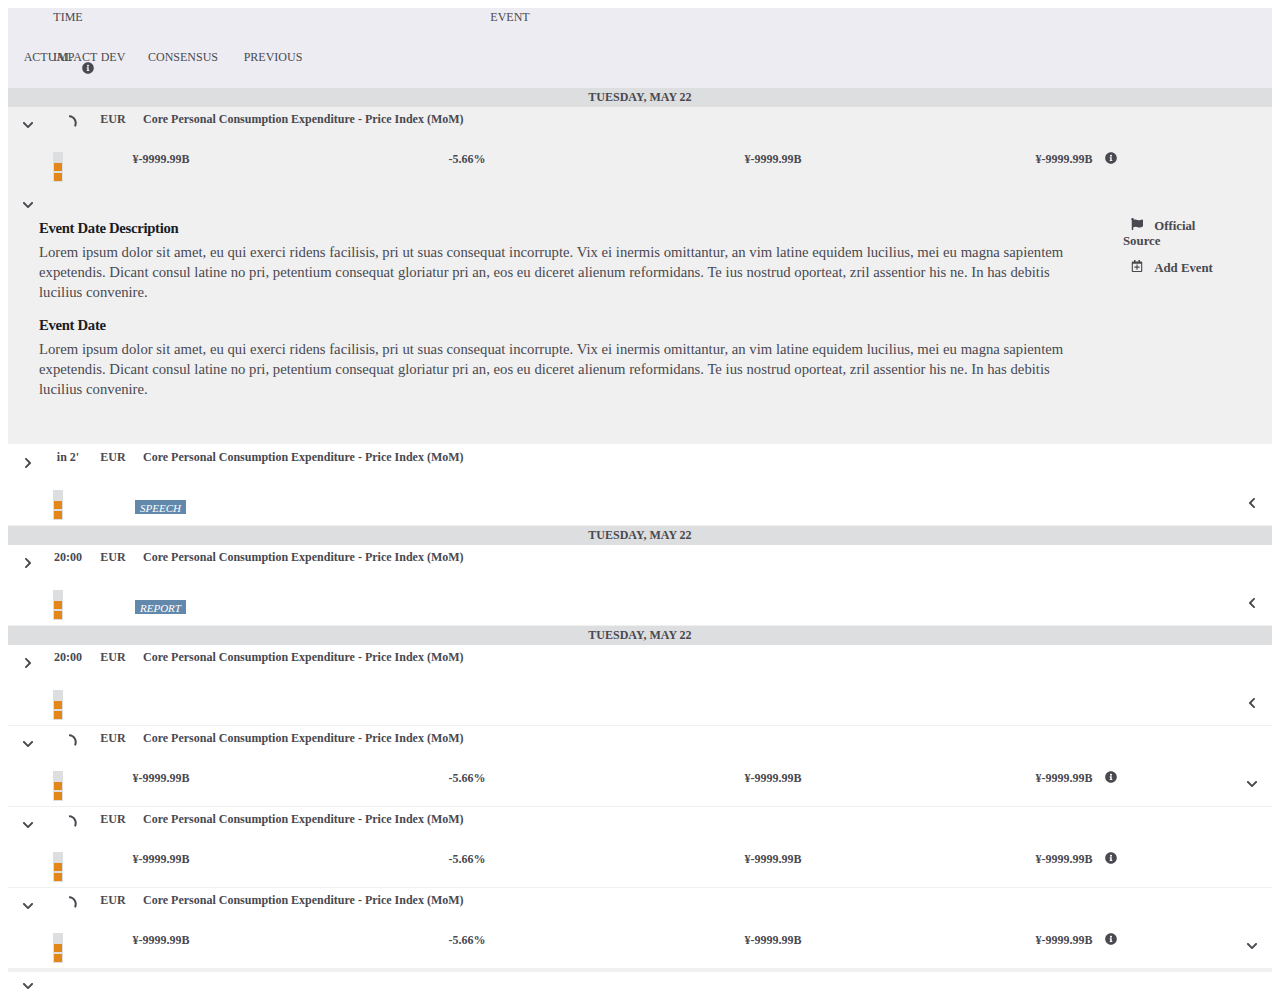
==== commit 0f599529: "up" ====
--- a/index.html
+++ b/index.html
@@ -1,15 +1,24 @@
 <!DOCTYPE html>
-<!--[if lt IE 7]><html class="no-js lt-ie9 lt-ie8 lt-ie7"><![endif]-->
-<!--[if IE 7]><html class="no-js lt-ie9 lt-ie8"><![endif]-->
-<!--[if IE 8]><html class="no-js lt-ie9"><![endif]-->
-<!--[if gt IE 8]><!-->
+<!--[if lt IE 7]>
+    <html class="no-js lt-ie9 lt-ie8 lt-ie7">
+    <![endif]-->
+<!--[if IE 7]>
+    <html class="no-js lt-ie9 lt-ie8">
+    <![endif]-->
+<!--[if IE 8]>
+    <html class="no-js lt-ie9">
+    <![endif]-->
+<!--[if gt IE 8]>
+    <!-->
 <html class="no-js">
 <!--<![endif]-->
 
 <head>
     <meta charset="utf-8">
     <meta http-equiv="X-UA-Compatible" content="IE=edge">
-    <title></title>
+    <title>
+
+    </title>
     <meta name="description" content="">
     <meta name="viewport" content="width=device-width, initial-scale=1">
     <link rel="stylesheet" href="./flag.css">
@@ -23,95 +32,167 @@
 <body>
     <div class="fxs_c_ecocal_data">
         <div class="fxs_c_header">
-            <div class="fxs_c_item fxs_c_expandable"></div>
+            <div class="fxs_c_item fxs_c_expandable">
+
+            </div>
             <div class="fxs_c_first fxs_c_divider">
                 <div class="fxs_c_item fxs_c_time"><span>time</span></div>
-                <div class="fxs_c_item fxs_c_impact"><span>impact</span></div>
+                <div class="fxs_c_item fxs_c_impact">
+                    <span>impact</span>
+                </div>
                 <div class="fxs_c_item fxs_c_flag"></div>
             </div>
             <div class="fxs_c_second fxs_c_divider">
-                <div class="fxs_c_item fxs_c_currency"></div>
-                <div class="fxs_c_item fxs_c_title"><span>Event</span></div>
+                <div class="fxs_c_item fxs_c_currency">
+
+                </div>
+                <div class="fxs_c_item fxs_c_title">
+                    <span>Event</span>
+                </div>
             </div>
             <div class="fxs_c_third fxs_c_divider">
-                <div class="fxs_c_item fxs_c_actual"><span>Actual</span></div>
-                <div class="fxs_c_item fxs_c_deviation  fxs_c_has-tooltip"><span>Dev</span><span class="fxs_c_tooltip"><svg aria-hidden="true" focusable="false" data-prefix="fas" data-icon="info-circle" class="svg-inline--fa fa-info-circle fa-w-16" role="img" xmlns="http://www.w3.org/2000/svg" width=12 height=12 viewBox="0 0 512 512"><path fill="currentColor" d="M256 8C119.043 8 8 119.083 8 256c0 136.997 111.043 248 248 248s248-111.003 248-248C504 119.083 392.957 8 256 8zm0 110c23.196 0 42 18.804 42 42s-18.804 42-42 42-42-18.804-42-42 18.804-42 42-42zm56 254c0 6.627-5.373 12-12 12h-88c-6.627 0-12-5.373-12-12v-24c0-6.627 5.373-12 12-12h12v-64h-12c-6.627 0-12-5.373-12-12v-24c0-6.627 5.373-12 12-12h64c6.627 0 12 5.373 12 12v100h12c6.627 0 12 5.373 12 12v24z"></path></svg><span class="fxs_c_content">Tooltip Content</span></span>
-                </div>
-                <div class="fxs_c_item fxs_c_consensus"><span>Consensus</span></div>
-                <div class="fxs_c_item fxs_c_previous"><span>Previous</span></div>
-            </div>
-            <div class="fxs_c_item fxs_c_expandable"></div>
+                <div class="fxs_c_item fxs_c_actual">
+                    <span>Actual</span>
+                </div>
+                <div class="fxs_c_item fxs_c_deviation  fxs_c_has-tooltip">
+                    <span>Dev</span>
+                    <span class="fxs_c_tooltip"> <svg aria-hidden="true" focusable="false" data-prefix="fas" data-icon="info-circle" class="svg-inline--fa fa-info-circle fa-w-16" role="img" xmlns="http://www.w3.org/2000/svg" width=12 height=12 viewBox="0 0 512 512"><path fill="currentColor" d="M256 8C119.043 8 8 119.083 8 256c0 136.997 111.043 248 248 248s248-111.003 248-248C504 119.083 392.957 8 256 8zm0 110c23.196 0 42 18.804 42 42s-18.804 42-42 42-42-18.804-42-42 18.804-42 42-42zm56 254c0 6.627-5.373 12-12 12h-88c-6.627 0-12-5.373-12-12v-24c0-6.627 5.373-12 12-12h12v-64h-12c-6.627 0-12-5.373-12-12v-24c0-6.627 5.373-12 12-12h64c6.627 0 12 5.373 12 12v100h12c6.627 0 12 5.373 12 12v24z"></path></svg> <span class="fxs_c_content">Tooltip Content</span>                    </span>
+                </div>
+                <div class="fxs_c_item fxs_c_consensus">
+                    <span>Consensus</span>
+                </div>
+                <div class="fxs_c_item fxs_c_previous">
+                    <span>Previous</span>
+                </div>
+            </div>
+            <div class="fxs_c_item fxs_c_expandable">
+
+            </div>
         </div>
         <div class="fxs_c_period">Tuesday, May 22</div>
         <div class="fxs_c_event">
             <div class="fxs_c_row fxs_c_now">
-                <div class="fxs_c_item fxs_c_expandable fxs_c_left"><svg aria-hidden="true" focusable="false" data-prefix="fas" data-icon="chevron-down" class="svg-inline--fa fa-chevron-down fa-w-14" role="img" xmlns="http://www.w3.org/2000/svg" width=12 height=12 viewBox="0 0 448 512"><path fill="#49494F" d="M207.029 381.476L12.686 187.132c-9.373-9.373-9.373-24.569 0-33.941l22.667-22.667c9.357-9.357 24.522-9.375 33.901-.04L224 284.505l154.745-154.021c9.379-9.335 24.544-9.317 33.901.04l22.667 22.667c9.373 9.373 9.373 24.569 0 33.941L240.971 381.476c-9.373 9.372-24.569 9.372-33.942 0z"></path></svg></div>
+                <div class="fxs_c_item fxs_c_expandable fxs_c_left">
+                    <svg aria-hidden="true" focusable="false" data-prefix="fas" data-icon="chevron-down" class="svg-inline--fa fa-chevron-down fa-w-14" role="img" xmlns="http://www.w3.org/2000/svg" width=12 height=12 viewBox="0 0 448 512"><path fill="#49494F" d="M207.029 381.476L12.686 187.132c-9.373-9.373-9.373-24.569 0-33.941l22.667-22.667c9.357-9.357 24.522-9.375 33.901-.04L224 284.505l154.745-154.021c9.379-9.335 24.544-9.317 33.901.04l22.667 22.667c9.373 9.373 9.373 24.569 0 33.941L240.971 381.476c-9.373 9.372-24.569 9.372-33.942 0z"></path></svg>                    </div>
                 <div class="fxs_c_first fxs_c_divider">
-                    <div class="fxs_c_item fxs_c_time"><svg aria-hidden="true" focusable="false" data-prefix="fas" data-icon="spinner-third" width=16 height=16 class="svg-inline--fa fa-spinner-third fxs_c_rotating fa-w-16" role="img" xmlns="http://www.w3.org/2000/svg" viewBox="0 0 512 512"><path fill="currentColor" d="M456.433 371.72l-27.79-16.045c-7.192-4.152-10.052-13.136-6.487-20.636 25.82-54.328 23.566-118.602-6.768-171.03-30.265-52.529-84.802-86.621-144.76-91.424C262.35 71.922 256 64.953 256 56.649V24.56c0-9.31 7.916-16.609 17.204-15.96 81.795 5.717 156.412 51.902 197.611 123.408 41.301 71.385 43.99 159.096 8.042 232.792-4.082 8.369-14.361 11.575-22.424 6.92z"></path></svg></div>
+                    <div class="fxs_c_item fxs_c_time"><svg aria-hidden="true" focusable="false" data-prefix="fas" data-icon="spinner-third" width=16 height=16 class="svg-inline--fa fa-spinner-third fxs_c_rotating fa-w-16" role="img" xmlns="http://www.w3.org/2000/svg" viewBox="0 0 512 512"><path fill="currentColor" d="M456.433 371.72l-27.79-16.045c-7.192-4.152-10.052-13.136-6.487-20.636 25.82-54.328 23.566-118.602-6.768-171.03-30.265-52.529-84.802-86.621-144.76-91.424C262.35 71.922 256 64.953 256 56.649V24.56c0-9.31 7.916-16.609 17.204-15.96 81.795 5.717 156.412 51.902 197.611 123.408 41.301 71.385 43.99 159.096 8.042 232.792-4.082 8.369-14.361 11.575-22.424 6.92z"></path></svg>                        </div>
                     <div class="fxs_c_item fxs_c_impact fxs_c_impact_2"><span></span><span></span><span></span></div>
                     <div class="fxs_c_item fxs_c_flag"><span class=" fxs_c_flag fxs_c_us"></span></div>
                 </div>
                 <div class="fxs_c_second fxs_c_divider">
-                    <div class="fxs_c_item fxs_c_currency"><span>EUR</span></div>
-                    <div class="fxs_c_item fxs_c_title"><span>Core Personal Consumption Expenditure - Price Index (MoM)</span></div>
+                    <div class="fxs_c_item fxs_c_currency">
+                        <span>EUR</span>
+                    </div>
+                    <div class="fxs_c_item fxs_c_title">
+                        <span>Core Personal Consumption Expenditure - Price Index (MoM)</span>
+                    </div>
                 </div>
                 <div class="fxs_c_third fxs_c_divider">
                     <div class="fxs_c_mobile_divider fxs_c_half">
-                        <div class="fxs_c_item fxs_c_actual"><label>Actual</label><span> ¥-9999.99B </span></div>
-                        <div class="fxs_c_item fxs_c_deviation"><label class=" fxs_c_has-tooltip"><span>Dev</span><span class="fxs_c_tooltip"><svg aria-hidden="true" focusable="false" data-prefix="fas" data-icon="info-circle" class="svg-inline--fa fa-info-circle fa-w-16" role="img" xmlns="http://www.w3.org/2000/svg" width=12 height=12 viewBox="0 0 512 512"><path fill="currentColor" d="M256 8C119.043 8 8 119.083 8 256c0 136.997 111.043 248 248 248s248-111.003 248-248C504 119.083 392.957 8 256 8zm0 110c23.196 0 42 18.804 42 42s-18.804 42-42 42-42-18.804-42-42 18.804-42 42-42zm56 254c0 6.627-5.373 12-12 12h-88c-6.627 0-12-5.373-12-12v-24c0-6.627 5.373-12 12-12h12v-64h-12c-6.627 0-12-5.373-12-12v-24c0-6.627 5.373-12 12-12h64c6.627 0 12 5.373 12 12v100h12c6.627 0 12 5.373 12 12v24z"></path></svg><span class="fxs_c_content">Tooltip Content</span></span></label><span>-5.66%</span></div>
-                        <div class="fxs_c_mobile_divider fxs_c_half">
-                            <div class="fxs_c_item fxs_c_consensus"><label>Consensus</label><span>¥-9999.99B</span></div>
-                            <div class="fxs_c_item fxs_c_previous  fxs_c_has-tooltip"><label>Previous</label><span><span>¥-9999.99B</span><span class="fxs_c_tooltip"><svg aria-hidden="true" focusable="false" data-prefix="fas" data-icon="info-circle" class="svg-inline--fa fa-info-circle fa-w-16" role="img" xmlns="http://www.w3.org/2000/svg" width=12 height=12 viewBox="0 0 512 512"><path fill="currentColor" d="M256 8C119.043 8 8 119.083 8 256c0 136.997 111.043 248 248 248s248-111.003 248-248C504 119.083 392.957 8 256 8zm0 110c23.196 0 42 18.804 42 42s-18.804 42-42 42-42-18.804-42-42 18.804-42 42-42zm56 254c0 6.627-5.373 12-12 12h-88c-6.627 0-12-5.373-12-12v-24c0-6.627 5.373-12 12-12h12v-64h-12c-6.627 0-12-5.373-12-12v-24c0-6.627 5.373-12 12-12h64c6.627 0 12 5.373 12 12v100h12c6.627 0 12 5.373 12 12v24z"></path></svg><span class="fxs_c_content">Revised from 5555</span></span>
+                        <div class="fxs_c_item fxs_c_actual">
+                            <label>Actual</label>
+                            <span> ¥-9999.99B </span>
+                        </div>
+                        <div class="fxs_c_item fxs_c_deviation">
+                            <label>
+                                <span class="fxs_c_has-tooltip">
+                                    Dev
+                                    <span class="fxs_c_tooltip">
+                                        <svg aria-hidden="true" focusable="false" data-prefix="fas" data-icon="info-circle" class="svg-inline--fa fa-info-circle fa-w-16" role="img" xmlns="http://www.w3.org/2000/svg" width=12 height=12 viewBox="0 0 512 512"> <path fill="currentColor" d="M256 8C119.043 8 8 119.083 8 256c0 136.997 111.043 248 248 248s248-111.003 248-248C504 119.083 392.957 8 256 8zm0 110c23.196 0 42 18.804 42 42s-18.804 42-42 42-42-18.804-42-42 18.804-42 42-42zm56 254c0 6.627-5.373 12-12 12h-88c-6.627 0-12-5.373-12-12v-24c0-6.627 5.373-12 12-12h12v-64h-12c-6.627 0-12-5.373-12-12v-24c0-6.627 5.373-12 12-12h64c6.627 0 12 5.373 12 12v100h12c6.627 0 12 5.373 12 12v24z"> </path> </svg> 
+                                        <span class="fxs_c_content">Tooltip Content</span> 
+                                    </span>
                                 </span>
-                            </div>
-                        </div>
-                        <div class="fxs_c_item fxs_c_expandable fxs_c_right"><svg aria-hidden="true" focusable="false" data-prefix="fas" data-icon="chevron-down" class="svg-inline--fa fa-chevron-down fa-w-14" role="img" xmlns="http://www.w3.org/2000/svg" width=12 height=12 viewBox="0 0 448 512"><path fill="#49494F" d="M207.029 381.476L12.686 187.132c-9.373-9.373-9.373-24.569 0-33.941l22.667-22.667c9.357-9.357 24.522-9.375 33.901-.04L224 284.505l154.745-154.021c9.379-9.335 24.544-9.317 33.901.04l22.667 22.667c9.373 9.373 9.373 24.569 0 33.941L240.971 381.476c-9.373 9.372-24.569 9.372-33.942 0z"></path></svg></div>
-                    </div>
-                    <div class="fxs_c_collapsible">
-                        <div class="fxs_c_right">
-                            <p><svg aria-hidden="true" focusable="false" data-prefix="fas" data-icon="flag" class="svg-inline--fa fa-flag fa-w-16" role="img" xmlns="http://www.w3.org/2000/svg" width=12 height=12 viewBox="0 0 512 512"><path fill="currentColor" d="M349.565 98.783C295.978 98.783 251.721 64 184.348 64c-24.955 0-47.309 4.384-68.045 12.013a55.947 55.947 0 0 0 3.586-23.562C118.117 24.015 94.806 1.206 66.338.048 34.345-1.254 8 24.296 8 56c0 19.026 9.497 35.825 24 45.945V488c0 13.255 10.745 24 24 24h16c13.255 0 24-10.745 24-24v-94.4c28.311-12.064 63.582-22.122 114.435-22.122 53.588 0 97.844 34.783 165.217 34.783 48.169 0 86.667-16.294 122.505-40.858C506.84 359.452 512 349.571 512 339.045v-243.1c0-23.393-24.269-38.87-45.485-29.016-34.338 15.948-76.454 31.854-116.95 31.854z"></path></svg>
-                                <a href="https://fxstreet.com" class="fxs_c_mutedLink"><span class="fxs_c_entry_metaInfo">Official Source</span></a>
-                            </p>
-                            <p><svg aria-hidden="true" focusable="false" data-prefix="far" data-icon="calendar-plus" class="svg-inline--fa fa-calendar-plus fa-w-14" role="img" xmlns="http://www.w3.org/2000/svg" width=12 height=12 viewBox="0 0 448 512"><path fill="currentColor" d="M336 292v24c0 6.6-5.4 12-12 12h-76v76c0 6.6-5.4 12-12 12h-24c-6.6 0-12-5.4-12-12v-76h-76c-6.6 0-12-5.4-12-12v-24c0-6.6 5.4-12 12-12h76v-76c0-6.6 5.4-12 12-12h24c6.6 0 12 5.4 12 12v76h76c6.6 0 12 5.4 12 12zm112-180v352c0 26.5-21.5 48-48 48H48c-26.5 0-48-21.5-48-48V112c0-26.5 21.5-48 48-48h48V12c0-6.6 5.4-12 12-12h40c6.6 0 12 5.4 12 12v52h128V12c0-6.6 5.4-12 12-12h40c6.6 0 12 5.4 12 12v52h48c26.5 0 48 21.5 48 48zm-48 346V160H48v298c0 3.3 2.7 6 6 6h340c3.3 0 6-2.7 6-6z"></path></svg>
-                                <a href="https://fxstreet.com" class="fxs_c_mutedLink"><span class="fxs_c_entry_metaInfo">Add Event</span></a>
-                            </p>
-                        </div>
-                        <div class="fxs_c_left">
-                            <h2>Event Date Description</h2>
-                            <p>Lorem ipsum dolor sit amet, eu qui exerci ridens facilisis, pri ut suas consequat incorrupte. Vix ei inermis omittantur, an vim latine equidem lucilius, mei eu magna sapientem expetendis. Dicant consul latine no pri, petentium
-                                consequat gloriatur pri an, eos eu diceret alienum reformidans. Te ius nostrud oporteat, zril assentior his ne. In has debitis lucilius convenire.</p>
-                            <h2>Event Date</h2>
-                            <p>Lorem ipsum dolor sit amet, eu qui exerci ridens facilisis, pri ut suas consequat incorrupte. Vix ei inermis omittantur, an vim latine equidem lucilius, mei eu magna sapientem expetendis. Dicant consul latine no pri, petentium
-                                consequat gloriatur pri an, eos eu diceret alienum reformidans. Te ius nostrud oporteat, zril assentior his ne. In has debitis lucilius convenire.</p>
-                        </div>
+                            </label>
+                            <span>-5.66%</span>
+                        </div>
+                    </div>
+                    <div class="fxs_c_mobile_divider fxs_c_half">
+                        <div class="fxs_c_item fxs_c_consensus">
+                            <label>Consensus</label>
+                            <span>¥-9999.99B</span>
+                        </div>
+                        <div class="fxs_c_item fxs_c_previous">
+                            <label>Previous</label>
+                            <span>
+                            <span>
+                                <span class="fxs_c_has-tooltip">
+                                    ¥-9999.99B
+                                    <span class="fxs_c_tooltip"> <svg aria-hidden="true" focusable="false" data-prefix="fas" data-icon="info-circle"
+                                            class="svg-inline--fa fa-info-circle fa-w-16" role="img" xmlns="http://www.w3.org/2000/svg" width=12 height=12
+                                            viewBox="0 0 512 512">
+                                            <path fill="currentColor"
+                                                d="M256 8C119.043 8 8 119.083 8 256c0 136.997 111.043 248 248 248s248-111.003 248-248C504 119.083 392.957 8 256 8zm0 110c23.196 0 42 18.804 42 42s-18.804 42-42 42-42-18.804-42-42 18.804-42 42-42zm56 254c0 6.627-5.373 12-12 12h-88c-6.627 0-12-5.373-12-12v-24c0-6.627 5.373-12 12-12h12v-64h-12c-6.627 0-12-5.373-12-12v-24c0-6.627 5.373-12 12-12h64c6.627 0 12 5.373 12 12v100h12c6.627 0 12 5.373 12 12v24z">
+                                            </path>
+                                        </svg> <span class="fxs_c_content">Revised from 5555</span> </span>
+                            </span>
+                            </span>
+                            </span>
+
+                        </div>
+                    </div>
+                    <div class="fxs_c_item fxs_c_expandable fxs_c_right">
+                        <svg aria-hidden="true" focusable="false" data-prefix="fas" data-icon="chevron-down" class="svg-inline--fa fa-chevron-down fa-w-14" role="img" xmlns="http://www.w3.org/2000/svg" width=12 height=12 viewBox="0 0 448 512"><path fill="#49494F" d="M207.029 381.476L12.686 187.132c-9.373-9.373-9.373-24.569 0-33.941l22.667-22.667c9.357-9.357 24.522-9.375 33.901-.04L224 284.505l154.745-154.021c9.379-9.335 24.544-9.317 33.901.04l22.667 22.667c9.373 9.373 9.373 24.569 0 33.941L240.971 381.476c-9.373 9.372-24.569 9.372-33.942 0z"></path></svg>                        </div>
+                </div>
+                <div class="fxs_c_collapsible">
+                    <div class="fxs_c_right">
+                        <p>
+                            <svg aria-hidden="true" focusable="false" data-prefix="fas" data-icon="flag" class="svg-inline--fa fa-flag fa-w-16" role="img" xmlns="http://www.w3.org/2000/svg" width=12 height=12 viewBox="0 0 512 512"><path fill="currentColor" d="M349.565 98.783C295.978 98.783 251.721 64 184.348 64c-24.955 0-47.309 4.384-68.045 12.013a55.947 55.947 0 0 0 3.586-23.562C118.117 24.015 94.806 1.206 66.338.048 34.345-1.254 8 24.296 8 56c0 19.026 9.497 35.825 24 45.945V488c0 13.255 10.745 24 24 24h16c13.255 0 24-10.745 24-24v-94.4c28.311-12.064 63.582-22.122 114.435-22.122 53.588 0 97.844 34.783 165.217 34.783 48.169 0 86.667-16.294 122.505-40.858C506.84 359.452 512 349.571 512 339.045v-243.1c0-23.393-24.269-38.87-45.485-29.016-34.338 15.948-76.454 31.854-116.95 31.854z"></path></svg>
+                            <a href="https://fxstreet.com" class="fxs_c_mutedLink"> <span class="fxs_c_entry_metaInfo">Official Source</span>
+                            </a>
+                        </p>
+                        <p>
+                            <svg aria-hidden="true" focusable="false" data-prefix="far" data-icon="calendar-plus" class="svg-inline--fa fa-calendar-plus fa-w-14" role="img" xmlns="http://www.w3.org/2000/svg" width=12 height=12 viewBox="0 0 448 512"><path fill="currentColor" d="M336 292v24c0 6.6-5.4 12-12 12h-76v76c0 6.6-5.4 12-12 12h-24c-6.6 0-12-5.4-12-12v-76h-76c-6.6 0-12-5.4-12-12v-24c0-6.6 5.4-12 12-12h76v-76c0-6.6 5.4-12 12-12h24c6.6 0 12 5.4 12 12v76h76c6.6 0 12 5.4 12 12zm112-180v352c0 26.5-21.5 48-48 48H48c-26.5 0-48-21.5-48-48V112c0-26.5 21.5-48 48-48h48V12c0-6.6 5.4-12 12-12h40c6.6 0 12 5.4 12 12v52h128V12c0-6.6 5.4-12 12-12h40c6.6 0 12 5.4 12 12v52h48c26.5 0 48 21.5 48 48zm-48 346V160H48v298c0 3.3 2.7 6 6 6h340c3.3 0 6-2.7 6-6z"></path></svg>
+                            <a href="https://fxstreet.com" class="fxs_c_mutedLink"> <span class="fxs_c_entry_metaInfo">Add Event</span>
+                            </a>
+                        </p>
+                    </div>
+                    <div class="fxs_c_left">
+                        <h2>Event Date Description</h2>
+                        <p>Lorem ipsum dolor sit amet, eu qui exerci ridens facilisis, pri ut suas consequat incorrupte. Vix ei inermis omittantur, an vim latine equidem lucilius, mei eu magna sapientem expetendis. Dicant consul latine no pri, petentium
+                            consequat gloriatur pri an, eos eu diceret alienum reformidans. Te ius nostrud oporteat, zril assentior his ne. In has debitis lucilius convenire.</p>
+                        <h2>Event Date</h2>
+                        <p>Lorem ipsum dolor sit amet, eu qui exerci ridens facilisis, pri ut suas consequat incorrupte. Vix ei inermis omittantur, an vim latine equidem lucilius, mei eu magna sapientem expetendis. Dicant consul latine no pri, petentium
+                            consequat gloriatur pri an, eos eu diceret alienum reformidans. Te ius nostrud oporteat, zril assentior his ne. In has debitis lucilius convenire.</p>
                     </div>
                 </div>
             </div>
         </div>
         <div class="fxs_c_event">
             <div class="fxs_c_row">
-                <div class="fxs_c_item fxs_c_expandable fxs_c_left"><svg aria-hidden="true" focusable="false" data-prefix="fas" data-icon="chevron-right" class="svg-inline--fa fa-chevron-right fa-w-10" role="img" xmlns="http://www.w3.org/2000/svg" width=12 height=12 viewBox="0 0 320 512"><path fill="currentColor" d="M285.476 272.971L91.132 467.314c-9.373 9.373-24.569 9.373-33.941 0l-22.667-22.667c-9.357-9.357-9.375-24.522-.04-33.901L188.505 256 34.484 101.255c-9.335-9.379-9.317-24.544.04-33.901l22.667-22.667c9.373-9.373 24.569-9.373 33.941 0L285.475 239.03c9.373 9.372 9.373 24.568.001 33.941z"></path></svg></div>
+                <div class="fxs_c_item fxs_c_expandable fxs_c_left">
+                    <svg aria-hidden="true" focusable="false" data-prefix="fas" data-icon="chevron-right" class="svg-inline--fa fa-chevron-right fa-w-10" role="img" xmlns="http://www.w3.org/2000/svg" width=12 height=12 viewBox="0 0 320 512"><path fill="currentColor" d="M285.476 272.971L91.132 467.314c-9.373 9.373-24.569 9.373-33.941 0l-22.667-22.667c-9.357-9.357-9.375-24.522-.04-33.901L188.505 256 34.484 101.255c-9.335-9.379-9.317-24.544.04-33.901l22.667-22.667c9.373-9.373 24.569-9.373 33.941 0L285.475 239.03c9.373 9.372 9.373 24.568.001 33.941z"></path></svg>                    </div>
                 <div class="fxs_c_first fxs_c_divider">
                     <div class="fxs_c_item fxs_c_time"><span>in 2'</span></div>
                     <div class="fxs_c_item fxs_c_impact fxs_c_impact_2"><span></span><span></span><span></span></div>
                     <div class="fxs_c_item fxs_c_flag"><span class=" fxs_c_flag fxs_c_us"></span></div>
                 </div>
                 <div class="fxs_c_second fxs_c_divider">
-                    <div class="fxs_c_item fxs_c_currency"><span>EUR</span></div>
-                    <div class="fxs_c_item fxs_c_title"><span>Core Personal Consumption Expenditure - Price Index (MoM)</span></div>
+                    <div class="fxs_c_item fxs_c_currency">
+                        <span>EUR</span>
+                    </div>
+                    <div class="fxs_c_item fxs_c_title">
+                        <span>Core Personal Consumption Expenditure - Price Index (MoM)</span>
+                    </div>
                 </div>
                 <div class="fxs_c_third fxs_c_divider">
-                    <div class="fxs_c_item type"><span class="fxs_c_label fxs_c_label_info">SPEECH</span></div>
-                </div>
-                <div class="fxs_c_item fxs_c_expandable fxs_c_right"><svg aria-hidden="true" focusable="false" data-prefix="fas" data-icon="chevron-left" class="svg-inline--fa fa-chevron-left fa-w-10" role="img" xmlns="http://www.w3.org/2000/svg" width=12 height=12 viewBox="0 0 320 512"><path fill="#49494F" d="M34.52 239.03L228.87 44.69c9.37-9.37 24.57-9.37 33.94 0l22.67 22.67c9.36 9.36 9.37 24.52.04 33.9L131.49 256l154.02 154.75c9.34 9.38 9.32 24.54-.04 33.9l-22.67 22.67c-9.37 9.37-24.57 9.37-33.94 0L34.52 272.97c-9.37-9.37-9.37-24.57 0-33.94z"></path></svg></div>
+                    <div class="fxs_c_item type">
+                        <span class="fxs_c_label fxs_c_label_info">SPEECH</span>
+                    </div>
+                </div>
+                <div class="fxs_c_item fxs_c_expandable fxs_c_right">
+                    <svg aria-hidden="true" focusable="false" data-prefix="fas" data-icon="chevron-left" class="svg-inline--fa fa-chevron-left fa-w-10" role="img" xmlns="http://www.w3.org/2000/svg" width=12 height=12 viewBox="0 0 320 512"><path fill="#49494F" d="M34.52 239.03L228.87 44.69c9.37-9.37 24.57-9.37 33.94 0l22.67 22.67c9.36 9.36 9.37 24.52.04 33.9L131.49 256l154.02 154.75c9.34 9.38 9.32 24.54-.04 33.9l-22.67 22.67c-9.37 9.37-24.57 9.37-33.94 0L34.52 272.97c-9.37-9.37-9.37-24.57 0-33.94z"></path></svg>                    </div>
             </div>
             <div class="fxs_c_collapsible fxs_c_hide">
                 <div class="fxs_c_right">
-                    <p><svg aria-hidden="true" focusable="false" data-prefix="fas" data-icon="flag" class="svg-inline--fa fa-flag fa-w-16" role="img" xmlns="http://www.w3.org/2000/svg" width=12 height=12 viewBox="0 0 512 512"><path fill="currentColor" d="M349.565 98.783C295.978 98.783 251.721 64 184.348 64c-24.955 0-47.309 4.384-68.045 12.013a55.947 55.947 0 0 0 3.586-23.562C118.117 24.015 94.806 1.206 66.338.048 34.345-1.254 8 24.296 8 56c0 19.026 9.497 35.825 24 45.945V488c0 13.255 10.745 24 24 24h16c13.255 0 24-10.745 24-24v-94.4c28.311-12.064 63.582-22.122 114.435-22.122 53.588 0 97.844 34.783 165.217 34.783 48.169 0 86.667-16.294 122.505-40.858C506.84 359.452 512 349.571 512 339.045v-243.1c0-23.393-24.269-38.87-45.485-29.016-34.338 15.948-76.454 31.854-116.95 31.854z"></path></svg>
-                        <a href="https://fxstreet.com" class="fxs_c_mutedLink"><span class="fxs_c_entry_metaInfo">Official Source</span></a>
-                    </p>
-                    <p><svg aria-hidden="true" focusable="false" data-prefix="far" data-icon="calendar-plus" class="svg-inline--fa fa-calendar-plus fa-w-14" role="img" xmlns="http://www.w3.org/2000/svg" width=12 height=12 viewBox="0 0 448 512"><path fill="currentColor" d="M336 292v24c0 6.6-5.4 12-12 12h-76v76c0 6.6-5.4 12-12 12h-24c-6.6 0-12-5.4-12-12v-76h-76c-6.6 0-12-5.4-12-12v-24c0-6.6 5.4-12 12-12h76v-76c0-6.6 5.4-12 12-12h24c6.6 0 12 5.4 12 12v76h76c6.6 0 12 5.4 12 12zm112-180v352c0 26.5-21.5 48-48 48H48c-26.5 0-48-21.5-48-48V112c0-26.5 21.5-48 48-48h48V12c0-6.6 5.4-12 12-12h40c6.6 0 12 5.4 12 12v52h128V12c0-6.6 5.4-12 12-12h40c6.6 0 12 5.4 12 12v52h48c26.5 0 48 21.5 48 48zm-48 346V160H48v298c0 3.3 2.7 6 6 6h340c3.3 0 6-2.7 6-6z"></path></svg>
-                        <a href="https://fxstreet.com" class="fxs_c_mutedLink"><span class="fxs_c_entry_metaInfo">Add Event</span></a>
+                    <p>
+                        <svg aria-hidden="true" focusable="false" data-prefix="fas" data-icon="flag" class="svg-inline--fa fa-flag fa-w-16" role="img" xmlns="http://www.w3.org/2000/svg" width=12 height=12 viewBox="0 0 512 512"><path fill="currentColor" d="M349.565 98.783C295.978 98.783 251.721 64 184.348 64c-24.955 0-47.309 4.384-68.045 12.013a55.947 55.947 0 0 0 3.586-23.562C118.117 24.015 94.806 1.206 66.338.048 34.345-1.254 8 24.296 8 56c0 19.026 9.497 35.825 24 45.945V488c0 13.255 10.745 24 24 24h16c13.255 0 24-10.745 24-24v-94.4c28.311-12.064 63.582-22.122 114.435-22.122 53.588 0 97.844 34.783 165.217 34.783 48.169 0 86.667-16.294 122.505-40.858C506.84 359.452 512 349.571 512 339.045v-243.1c0-23.393-24.269-38.87-45.485-29.016-34.338 15.948-76.454 31.854-116.95 31.854z"></path></svg>
+                        <a href="https://fxstreet.com" class="fxs_c_mutedLink"> <span class="fxs_c_entry_metaInfo">Official Source</span>
+                        </a>
+                    </p>
+                    <p>
+                        <svg aria-hidden="true" focusable="false" data-prefix="far" data-icon="calendar-plus" class="svg-inline--fa fa-calendar-plus fa-w-14" role="img" xmlns="http://www.w3.org/2000/svg" width=12 height=12 viewBox="0 0 448 512"><path fill="currentColor" d="M336 292v24c0 6.6-5.4 12-12 12h-76v76c0 6.6-5.4 12-12 12h-24c-6.6 0-12-5.4-12-12v-76h-76c-6.6 0-12-5.4-12-12v-24c0-6.6 5.4-12 12-12h76v-76c0-6.6 5.4-12 12-12h24c6.6 0 12 5.4 12 12v76h76c6.6 0 12 5.4 12 12zm112-180v352c0 26.5-21.5 48-48 48H48c-26.5 0-48-21.5-48-48V112c0-26.5 21.5-48 48-48h48V12c0-6.6 5.4-12 12-12h40c6.6 0 12 5.4 12 12v52h128V12c0-6.6 5.4-12 12-12h40c6.6 0 12 5.4 12 12v52h48c26.5 0 48 21.5 48 48zm-48 346V160H48v298c0 3.3 2.7 6 6 6h340c3.3 0 6-2.7 6-6z"></path></svg>
+                        <a href="https://fxstreet.com" class="fxs_c_mutedLink"> <span class="fxs_c_entry_metaInfo">Add Event</span>
+                        </a>
                     </p>
                 </div>
                 <div class="fxs_c_left">
@@ -127,28 +208,40 @@
         <div class="fxs_c_period">Tuesday, May 22</div>
         <div class="fxs_c_event">
             <div class="fxs_c_row">
-                <div class="fxs_c_item fxs_c_expandable fxs_c_left"><svg aria-hidden="true" focusable="false" data-prefix="fas" data-icon="chevron-right" class="svg-inline--fa fa-chevron-right fa-w-10" role="img" xmlns="http://www.w3.org/2000/svg" width=12 height=12 viewBox="0 0 320 512"><path fill="currentColor" d="M285.476 272.971L91.132 467.314c-9.373 9.373-24.569 9.373-33.941 0l-22.667-22.667c-9.357-9.357-9.375-24.522-.04-33.901L188.505 256 34.484 101.255c-9.335-9.379-9.317-24.544.04-33.901l22.667-22.667c9.373-9.373 24.569-9.373 33.941 0L285.475 239.03c9.373 9.372 9.373 24.568.001 33.941z"></path></svg></div>
+                <div class="fxs_c_item fxs_c_expandable fxs_c_left">
+                    <svg aria-hidden="true" focusable="false" data-prefix="fas" data-icon="chevron-right" class="svg-inline--fa fa-chevron-right fa-w-10" role="img" xmlns="http://www.w3.org/2000/svg" width=12 height=12 viewBox="0 0 320 512"><path fill="currentColor" d="M285.476 272.971L91.132 467.314c-9.373 9.373-24.569 9.373-33.941 0l-22.667-22.667c-9.357-9.357-9.375-24.522-.04-33.901L188.505 256 34.484 101.255c-9.335-9.379-9.317-24.544.04-33.901l22.667-22.667c9.373-9.373 24.569-9.373 33.941 0L285.475 239.03c9.373 9.372 9.373 24.568.001 33.941z"></path></svg>                    </div>
                 <div class="fxs_c_first fxs_c_divider">
                     <div class="fxs_c_item fxs_c_time"><span>20:00</span></div>
                     <div class="fxs_c_item fxs_c_impact fxs_c_impact_2"><span></span><span></span><span></span></div>
                     <div class="fxs_c_item fxs_c_flag"><span class=" fxs_c_flag fxs_c_us"></span></div>
                 </div>
                 <div class="fxs_c_second fxs_c_divider">
-                    <div class="fxs_c_item fxs_c_currency"><span>EUR</span></div>
-                    <div class="fxs_c_item fxs_c_title"><span>Core Personal Consumption Expenditure - Price Index (MoM)</span></div>
+                    <div class="fxs_c_item fxs_c_currency">
+                        <span>EUR</span>
+                    </div>
+                    <div class="fxs_c_item fxs_c_title">
+                        <span>Core Personal Consumption Expenditure - Price Index (MoM)</span>
+                    </div>
                 </div>
                 <div class="fxs_c_third fxs_c_divider">
-                    <div class="fxs_c_item type"><span class="fxs_c_label fxs_c_label_info">REPORT</span></div>
-                </div>
-                <div class="fxs_c_item fxs_c_expandable fxs_c_right"><svg aria-hidden="true" focusable="false" data-prefix="fas" data-icon="chevron-left" class="svg-inline--fa fa-chevron-left fa-w-10" role="img" xmlns="http://www.w3.org/2000/svg" width=12 height=12 viewBox="0 0 320 512"><path fill="#49494F" d="M34.52 239.03L228.87 44.69c9.37-9.37 24.57-9.37 33.94 0l22.67 22.67c9.36 9.36 9.37 24.52.04 33.9L131.49 256l154.02 154.75c9.34 9.38 9.32 24.54-.04 33.9l-22.67 22.67c-9.37 9.37-24.57 9.37-33.94 0L34.52 272.97c-9.37-9.37-9.37-24.57 0-33.94z"></path></svg></div>
+                    <div class="fxs_c_item type">
+                        <span class="fxs_c_label fxs_c_label_info">REPORT</span>
+                    </div>
+                </div>
+                <div class="fxs_c_item fxs_c_expandable fxs_c_right">
+                    <svg aria-hidden="true" focusable="false" data-prefix="fas" data-icon="chevron-left" class="svg-inline--fa fa-chevron-left fa-w-10" role="img" xmlns="http://www.w3.org/2000/svg" width=12 height=12 viewBox="0 0 320 512"><path fill="#49494F" d="M34.52 239.03L228.87 44.69c9.37-9.37 24.57-9.37 33.94 0l22.67 22.67c9.36 9.36 9.37 24.52.04 33.9L131.49 256l154.02 154.75c9.34 9.38 9.32 24.54-.04 33.9l-22.67 22.67c-9.37 9.37-24.57 9.37-33.94 0L34.52 272.97c-9.37-9.37-9.37-24.57 0-33.94z"></path></svg>                    </div>
             </div>
             <div class="fxs_c_collapsible fxs_c_hide">
                 <div class="fxs_c_right">
-                    <p><svg aria-hidden="true" focusable="false" data-prefix="fas" data-icon="flag" class="svg-inline--fa fa-flag fa-w-16" role="img" xmlns="http://www.w3.org/2000/svg" width=12 height=12 viewBox="0 0 512 512"><path fill="currentColor" d="M349.565 98.783C295.978 98.783 251.721 64 184.348 64c-24.955 0-47.309 4.384-68.045 12.013a55.947 55.947 0 0 0 3.586-23.562C118.117 24.015 94.806 1.206 66.338.048 34.345-1.254 8 24.296 8 56c0 19.026 9.497 35.825 24 45.945V488c0 13.255 10.745 24 24 24h16c13.255 0 24-10.745 24-24v-94.4c28.311-12.064 63.582-22.122 114.435-22.122 53.588 0 97.844 34.783 165.217 34.783 48.169 0 86.667-16.294 122.505-40.858C506.84 359.452 512 349.571 512 339.045v-243.1c0-23.393-24.269-38.87-45.485-29.016-34.338 15.948-76.454 31.854-116.95 31.854z"></path></svg>
-                        <a href="https://fxstreet.com" class="fxs_c_mutedLink"><span class="fxs_c_entry_metaInfo">Official Source</span></a>
-                    </p>
-                    <p><svg aria-hidden="true" focusable="false" data-prefix="far" data-icon="calendar-plus" class="svg-inline--fa fa-calendar-plus fa-w-14" role="img" xmlns="http://www.w3.org/2000/svg" width=12 height=12 viewBox="0 0 448 512"><path fill="currentColor" d="M336 292v24c0 6.6-5.4 12-12 12h-76v76c0 6.6-5.4 12-12 12h-24c-6.6 0-12-5.4-12-12v-76h-76c-6.6 0-12-5.4-12-12v-24c0-6.6 5.4-12 12-12h76v-76c0-6.6 5.4-12 12-12h24c6.6 0 12 5.4 12 12v76h76c6.6 0 12 5.4 12 12zm112-180v352c0 26.5-21.5 48-48 48H48c-26.5 0-48-21.5-48-48V112c0-26.5 21.5-48 48-48h48V12c0-6.6 5.4-12 12-12h40c6.6 0 12 5.4 12 12v52h128V12c0-6.6 5.4-12 12-12h40c6.6 0 12 5.4 12 12v52h48c26.5 0 48 21.5 48 48zm-48 346V160H48v298c0 3.3 2.7 6 6 6h340c3.3 0 6-2.7 6-6z"></path></svg>
-                        <a href="https://fxstreet.com" class="fxs_c_mutedLink"><span class="fxs_c_entry_metaInfo">Add Event</span></a>
+                    <p>
+                        <svg aria-hidden="true" focusable="false" data-prefix="fas" data-icon="flag" class="svg-inline--fa fa-flag fa-w-16" role="img" xmlns="http://www.w3.org/2000/svg" width=12 height=12 viewBox="0 0 512 512"><path fill="currentColor" d="M349.565 98.783C295.978 98.783 251.721 64 184.348 64c-24.955 0-47.309 4.384-68.045 12.013a55.947 55.947 0 0 0 3.586-23.562C118.117 24.015 94.806 1.206 66.338.048 34.345-1.254 8 24.296 8 56c0 19.026 9.497 35.825 24 45.945V488c0 13.255 10.745 24 24 24h16c13.255 0 24-10.745 24-24v-94.4c28.311-12.064 63.582-22.122 114.435-22.122 53.588 0 97.844 34.783 165.217 34.783 48.169 0 86.667-16.294 122.505-40.858C506.84 359.452 512 349.571 512 339.045v-243.1c0-23.393-24.269-38.87-45.485-29.016-34.338 15.948-76.454 31.854-116.95 31.854z"></path></svg>
+                        <a href="https://fxstreet.com" class="fxs_c_mutedLink"> <span class="fxs_c_entry_metaInfo">Official Source</span>
+                        </a>
+                    </p>
+                    <p>
+                        <svg aria-hidden="true" focusable="false" data-prefix="far" data-icon="calendar-plus" class="svg-inline--fa fa-calendar-plus fa-w-14" role="img" xmlns="http://www.w3.org/2000/svg" width=12 height=12 viewBox="0 0 448 512"><path fill="currentColor" d="M336 292v24c0 6.6-5.4 12-12 12h-76v76c0 6.6-5.4 12-12 12h-24c-6.6 0-12-5.4-12-12v-76h-76c-6.6 0-12-5.4-12-12v-24c0-6.6 5.4-12 12-12h76v-76c0-6.6 5.4-12 12-12h24c6.6 0 12 5.4 12 12v76h76c6.6 0 12 5.4 12 12zm112-180v352c0 26.5-21.5 48-48 48H48c-26.5 0-48-21.5-48-48V112c0-26.5 21.5-48 48-48h48V12c0-6.6 5.4-12 12-12h40c6.6 0 12 5.4 12 12v52h128V12c0-6.6 5.4-12 12-12h40c6.6 0 12 5.4 12 12v52h48c26.5 0 48 21.5 48 48zm-48 346V160H48v298c0 3.3 2.7 6 6 6h340c3.3 0 6-2.7 6-6z"></path></svg>
+                        <a href="https://fxstreet.com" class="fxs_c_mutedLink"> <span class="fxs_c_entry_metaInfo">Add Event</span>
+                        </a>
                     </p>
                 </div>
                 <div class="fxs_c_left">
@@ -164,35 +257,65 @@
         <div class="fxs_c_period">Tuesday, May 22</div>
         <div class="fxs_c_event">
             <div class="fxs_c_row">
-                <div class="fxs_c_item fxs_c_expandable fxs_c_left"><svg aria-hidden="true" focusable="false" data-prefix="fas" data-icon="chevron-right" class="svg-inline--fa fa-chevron-right fa-w-10" role="img" xmlns="http://www.w3.org/2000/svg" width=12 height=12 viewBox="0 0 320 512"><path fill="currentColor" d="M285.476 272.971L91.132 467.314c-9.373 9.373-24.569 9.373-33.941 0l-22.667-22.667c-9.357-9.357-9.375-24.522-.04-33.901L188.505 256 34.484 101.255c-9.335-9.379-9.317-24.544.04-33.901l22.667-22.667c9.373-9.373 24.569-9.373 33.941 0L285.475 239.03c9.373 9.372 9.373 24.568.001 33.941z"></path></svg></div>
+                <div class="fxs_c_item fxs_c_expandable fxs_c_left">
+                    <svg aria-hidden="true" focusable="false" data-prefix="fas" data-icon="chevron-right" class="svg-inline--fa fa-chevron-right fa-w-10" role="img" xmlns="http://www.w3.org/2000/svg" width=12 height=12 viewBox="0 0 320 512"><path fill="currentColor" d="M285.476 272.971L91.132 467.314c-9.373 9.373-24.569 9.373-33.941 0l-22.667-22.667c-9.357-9.357-9.375-24.522-.04-33.901L188.505 256 34.484 101.255c-9.335-9.379-9.317-24.544.04-33.901l22.667-22.667c9.373-9.373 24.569-9.373 33.941 0L285.475 239.03c9.373 9.372 9.373 24.568.001 33.941z"></path></svg>                    </div>
                 <div class="fxs_c_first fxs_c_divider">
                     <div class="fxs_c_item fxs_c_time"><span>20:00</span></div>
                     <div class="fxs_c_item fxs_c_impact fxs_c_impact_2"><span></span><span></span><span></span></div>
                     <div class="fxs_c_item fxs_c_flag"><span class=" fxs_c_flag fxs_c_us"></span></div>
                 </div>
                 <div class="fxs_c_second fxs_c_divider">
-                    <div class="fxs_c_item fxs_c_currency"><span>EUR</span></div>
-                    <div class="fxs_c_item fxs_c_title"><span>Core Personal Consumption Expenditure - Price Index (MoM)</span></div>
+                    <div class="fxs_c_item fxs_c_currency">
+                        <span>EUR</span>
+                    </div>
+                    <div class="fxs_c_item fxs_c_title">
+                        <span>Core Personal Consumption Expenditure - Price Index (MoM)</span>
+                    </div>
                 </div>
                 <div class="fxs_c_third fxs_c_divider">
                     <div class="fxs_c_mobile_divider fxs_c_half">
-                        <div class="fxs_c_item fxs_c_actual"><label>Actual</label><span></span></div>
-                        <div class="fxs_c_item fxs_c_deviation"><label>Dev</label><span></span></div>
-                    </div>
-                    <div class="fxs_c_mobile_divider fxs_c_half">
-                        <div class="fxs_c_item fxs_c_consensus"><label>Consensus</label><span></span></div>
-                        <div class="fxs_c_item fxs_c_previous"><label>Previous</label><span></span></div>
-                    </div>
-                </div>
-                <div class="fxs_c_item fxs_c_expandable fxs_c_right"><svg aria-hidden="true" focusable="false" data-prefix="fas" data-icon="chevron-left" class="svg-inline--fa fa-chevron-left fa-w-10" role="img" xmlns="http://www.w3.org/2000/svg" width=12 height=12 viewBox="0 0 320 512"><path fill="#49494F" d="M34.52 239.03L228.87 44.69c9.37-9.37 24.57-9.37 33.94 0l22.67 22.67c9.36 9.36 9.37 24.52.04 33.9L131.49 256l154.02 154.75c9.34 9.38 9.32 24.54-.04 33.9l-22.67 22.67c-9.37 9.37-24.57 9.37-33.94 0L34.52 272.97c-9.37-9.37-9.37-24.57 0-33.94z"></path></svg></div>
+                        <div class="fxs_c_item fxs_c_actual">
+                            <label>Actual</label>
+                            <span>
+                            
+                        </span>
+                        </div>
+                        <div class="fxs_c_item fxs_c_deviation">
+                            <label>Dev</label>
+                            <span>
+                            
+                        </span>
+                        </div>
+                    </div>
+                    <div class="fxs_c_mobile_divider fxs_c_half">
+                        <div class="fxs_c_item fxs_c_consensus">
+                            <label>Consensus</label>
+                            <span>
+                            
+                        </span>
+                        </div>
+                        <div class="fxs_c_item fxs_c_previous">
+                            <label>Previous</label>
+                            <span>
+                            
+                        </span>
+                        </div>
+                    </div>
+                </div>
+                <div class="fxs_c_item fxs_c_expandable fxs_c_right">
+                    <svg aria-hidden="true" focusable="false" data-prefix="fas" data-icon="chevron-left" class="svg-inline--fa fa-chevron-left fa-w-10" role="img" xmlns="http://www.w3.org/2000/svg" width=12 height=12 viewBox="0 0 320 512"><path fill="#49494F" d="M34.52 239.03L228.87 44.69c9.37-9.37 24.57-9.37 33.94 0l22.67 22.67c9.36 9.36 9.37 24.52.04 33.9L131.49 256l154.02 154.75c9.34 9.38 9.32 24.54-.04 33.9l-22.67 22.67c-9.37 9.37-24.57 9.37-33.94 0L34.52 272.97c-9.37-9.37-9.37-24.57 0-33.94z"></path></svg>                    </div>
             </div>
             <div class="fxs_c_collapsible fxs_c_hide">
                 <div class="fxs_c_right">
-                    <p><svg aria-hidden="true" focusable="false" data-prefix="fas" data-icon="flag" class="svg-inline--fa fa-flag fa-w-16" role="img" xmlns="http://www.w3.org/2000/svg" width=12 height=12 viewBox="0 0 512 512"><path fill="currentColor" d="M349.565 98.783C295.978 98.783 251.721 64 184.348 64c-24.955 0-47.309 4.384-68.045 12.013a55.947 55.947 0 0 0 3.586-23.562C118.117 24.015 94.806 1.206 66.338.048 34.345-1.254 8 24.296 8 56c0 19.026 9.497 35.825 24 45.945V488c0 13.255 10.745 24 24 24h16c13.255 0 24-10.745 24-24v-94.4c28.311-12.064 63.582-22.122 114.435-22.122 53.588 0 97.844 34.783 165.217 34.783 48.169 0 86.667-16.294 122.505-40.858C506.84 359.452 512 349.571 512 339.045v-243.1c0-23.393-24.269-38.87-45.485-29.016-34.338 15.948-76.454 31.854-116.95 31.854z"></path></svg>
-                        <a href="https://fxstreet.com" class="fxs_c_mutedLink"><span class="fxs_c_entry_metaInfo">Official Source</span></a>
-                    </p>
-                    <p><svg aria-hidden="true" focusable="false" data-prefix="far" data-icon="calendar-plus" class="svg-inline--fa fa-calendar-plus fa-w-14" role="img" xmlns="http://www.w3.org/2000/svg" width=12 height=12 viewBox="0 0 448 512"><path fill="currentColor" d="M336 292v24c0 6.6-5.4 12-12 12h-76v76c0 6.6-5.4 12-12 12h-24c-6.6 0-12-5.4-12-12v-76h-76c-6.6 0-12-5.4-12-12v-24c0-6.6 5.4-12 12-12h76v-76c0-6.6 5.4-12 12-12h24c6.6 0 12 5.4 12 12v76h76c6.6 0 12 5.4 12 12zm112-180v352c0 26.5-21.5 48-48 48H48c-26.5 0-48-21.5-48-48V112c0-26.5 21.5-48 48-48h48V12c0-6.6 5.4-12 12-12h40c6.6 0 12 5.4 12 12v52h128V12c0-6.6 5.4-12 12-12h40c6.6 0 12 5.4 12 12v52h48c26.5 0 48 21.5 48 48zm-48 346V160H48v298c0 3.3 2.7 6 6 6h340c3.3 0 6-2.7 6-6z"></path></svg>
-                        <a href="https://fxstreet.com" class="fxs_c_mutedLink"><span class="fxs_c_entry_metaInfo">Add Event</span></a>
+                    <p>
+                        <svg aria-hidden="true" focusable="false" data-prefix="fas" data-icon="flag" class="svg-inline--fa fa-flag fa-w-16" role="img" xmlns="http://www.w3.org/2000/svg" width=12 height=12 viewBox="0 0 512 512"><path fill="currentColor" d="M349.565 98.783C295.978 98.783 251.721 64 184.348 64c-24.955 0-47.309 4.384-68.045 12.013a55.947 55.947 0 0 0 3.586-23.562C118.117 24.015 94.806 1.206 66.338.048 34.345-1.254 8 24.296 8 56c0 19.026 9.497 35.825 24 45.945V488c0 13.255 10.745 24 24 24h16c13.255 0 24-10.745 24-24v-94.4c28.311-12.064 63.582-22.122 114.435-22.122 53.588 0 97.844 34.783 165.217 34.783 48.169 0 86.667-16.294 122.505-40.858C506.84 359.452 512 349.571 512 339.045v-243.1c0-23.393-24.269-38.87-45.485-29.016-34.338 15.948-76.454 31.854-116.95 31.854z"></path></svg>
+                        <a href="https://fxstreet.com" class="fxs_c_mutedLink"> <span class="fxs_c_entry_metaInfo">Official Source</span>
+                        </a>
+                    </p>
+                    <p>
+                        <svg aria-hidden="true" focusable="false" data-prefix="far" data-icon="calendar-plus" class="svg-inline--fa fa-calendar-plus fa-w-14" role="img" xmlns="http://www.w3.org/2000/svg" width=12 height=12 viewBox="0 0 448 512"><path fill="currentColor" d="M336 292v24c0 6.6-5.4 12-12 12h-76v76c0 6.6-5.4 12-12 12h-24c-6.6 0-12-5.4-12-12v-76h-76c-6.6 0-12-5.4-12-12v-24c0-6.6 5.4-12 12-12h76v-76c0-6.6 5.4-12 12-12h24c6.6 0 12 5.4 12 12v76h76c6.6 0 12 5.4 12 12zm112-180v352c0 26.5-21.5 48-48 48H48c-26.5 0-48-21.5-48-48V112c0-26.5 21.5-48 48-48h48V12c0-6.6 5.4-12 12-12h40c6.6 0 12 5.4 12 12v52h128V12c0-6.6 5.4-12 12-12h40c6.6 0 12 5.4 12 12v52h48c26.5 0 48 21.5 48 48zm-48 346V160H48v298c0 3.3 2.7 6 6 6h340c3.3 0 6-2.7 6-6z"></path></svg>
+                        <a href="https://fxstreet.com" class="fxs_c_mutedLink"> <span class="fxs_c_entry_metaInfo">Add Event</span>
+                        </a>
                     </p>
                 </div>
                 <div class="fxs_c_left">
@@ -207,37 +330,92 @@
         </div>
         <div class="fxs_c_event">
             <div class="fxs_c_row">
-                <div class="fxs_c_item fxs_c_expandable fxs_c_left"><svg aria-hidden="true" focusable="false" data-prefix="fas" data-icon="chevron-down" class="svg-inline--fa fa-chevron-down fa-w-14" role="img" xmlns="http://www.w3.org/2000/svg" width=12 height=12 viewBox="0 0 448 512"><path fill="#49494F" d="M207.029 381.476L12.686 187.132c-9.373-9.373-9.373-24.569 0-33.941l22.667-22.667c9.357-9.357 24.522-9.375 33.901-.04L224 284.505l154.745-154.021c9.379-9.335 24.544-9.317 33.901.04l22.667 22.667c9.373 9.373 9.373 24.569 0 33.941L240.971 381.476c-9.373 9.372-24.569 9.372-33.942 0z"></path></svg></div>
+                <div class="fxs_c_item fxs_c_expandable fxs_c_left">
+                    <svg aria-hidden="true" focusable="false" data-prefix="fas" data-icon="chevron-down" class="svg-inline--fa fa-chevron-down fa-w-14" role="img" xmlns="http://www.w3.org/2000/svg" width=12 height=12 viewBox="0 0 448 512"><path fill="#49494F" d="M207.029 381.476L12.686 187.132c-9.373-9.373-9.373-24.569 0-33.941l22.667-22.667c9.357-9.357 24.522-9.375 33.901-.04L224 284.505l154.745-154.021c9.379-9.335 24.544-9.317 33.901.04l22.667 22.667c9.373 9.373 9.373 24.569 0 33.941L240.971 381.476c-9.373 9.372-24.569 9.372-33.942 0z"></path></svg>                    </div>
                 <div class="fxs_c_first fxs_c_divider">
-                    <div class="fxs_c_item fxs_c_time"><svg aria-hidden="true" focusable="false" data-prefix="fas" data-icon="spinner-third" width=16 height=16 class="svg-inline--fa fa-spinner-third fxs_c_rotating fa-w-16" role="img" xmlns="http://www.w3.org/2000/svg" viewBox="0 0 512 512"><path fill="currentColor" d="M456.433 371.72l-27.79-16.045c-7.192-4.152-10.052-13.136-6.487-20.636 25.82-54.328 23.566-118.602-6.768-171.03-30.265-52.529-84.802-86.621-144.76-91.424C262.35 71.922 256 64.953 256 56.649V24.56c0-9.31 7.916-16.609 17.204-15.96 81.795 5.717 156.412 51.902 197.611 123.408 41.301 71.385 43.99 159.096 8.042 232.792-4.082 8.369-14.361 11.575-22.424 6.92z"></path></svg></div>
+                    <div class="fxs_c_item fxs_c_time"><svg aria-hidden="true" focusable="false" data-prefix="fas" data-icon="spinner-third" width=16 height=16 class="svg-inline--fa fa-spinner-third fxs_c_rotating fa-w-16" role="img" xmlns="http://www.w3.org/2000/svg" viewBox="0 0 512 512"><path fill="currentColor" d="M456.433 371.72l-27.79-16.045c-7.192-4.152-10.052-13.136-6.487-20.636 25.82-54.328 23.566-118.602-6.768-171.03-30.265-52.529-84.802-86.621-144.76-91.424C262.35 71.922 256 64.953 256 56.649V24.56c0-9.31 7.916-16.609 17.204-15.96 81.795 5.717 156.412 51.902 197.611 123.408 41.301 71.385 43.99 159.096 8.042 232.792-4.082 8.369-14.361 11.575-22.424 6.92z"></path></svg>                        </div>
                     <div class="fxs_c_item fxs_c_impact fxs_c_impact_2"><span></span><span></span><span></span></div>
                     <div class="fxs_c_item fxs_c_flag"><span class=" fxs_c_flag fxs_c_us"></span></div>
                 </div>
                 <div class="fxs_c_second fxs_c_divider">
-                    <div class="fxs_c_item fxs_c_currency"><span>EUR</span></div>
-                    <div class="fxs_c_item fxs_c_title"><span>Core Personal Consumption Expenditure - Price Index (MoM)</span></div>
+                    <div class="fxs_c_item fxs_c_currency">
+                        <span>EUR</span>
+                    </div>
+                    <div class="fxs_c_item fxs_c_title">
+                        <span>Core Personal Consumption Expenditure - Price Index (MoM)</span>
+                    </div>
                 </div>
                 <div class="fxs_c_third fxs_c_divider">
                     <div class="fxs_c_mobile_divider fxs_c_half">
-                        <div class="fxs_c_item fxs_c_actual"><label>Actual</label><span> ¥-9999.99B </span></div>
-                        <div class="fxs_c_item fxs_c_deviation  fxs_c_has-tooltip"><label><span>Dev</span><span class="fxs_c_tooltip"><svg aria-hidden="true" focusable="false" data-prefix="fas" data-icon="info-circle" class="svg-inline--fa fa-info-circle fa-w-16" role="img" xmlns="http://www.w3.org/2000/svg" width=12 height=12 viewBox="0 0 512 512"><path fill="currentColor" d="M256 8C119.043 8 8 119.083 8 256c0 136.997 111.043 248 248 248s248-111.003 248-248C504 119.083 392.957 8 256 8zm0 110c23.196 0 42 18.804 42 42s-18.804 42-42 42-42-18.804-42-42 18.804-42 42-42zm56 254c0 6.627-5.373 12-12 12h-88c-6.627 0-12-5.373-12-12v-24c0-6.627 5.373-12 12-12h12v-64h-12c-6.627 0-12-5.373-12-12v-24c0-6.627 5.373-12 12-12h64c6.627 0 12 5.373 12 12v100h12c6.627 0 12 5.373 12 12v24z"></path></svg><span class="fxs_c_content">Tooltip Content</span></span></label><span>-5.66%</span></div>
-                        <div class="fxs_c_mobile_divider fxs_c_half">
-                            <div class="fxs_c_item fxs_c_consensus"><label>Consensus</label><span>¥-9999.99B</span></div>
-                            <div class="fxs_c_item fxs_c_previous  fxs_c_has-tooltip"><label>Previous</label><span><span>¥-9999.99B</span><span class="fxs_c_tooltip"><svg aria-hidden="true" focusable="false" data-prefix="fas" data-icon="info-circle" class="svg-inline--fa fa-info-circle fa-w-16" role="img" xmlns="http://www.w3.org/2000/svg" width=12 height=12 viewBox="0 0 512 512"><path fill="currentColor" d="M256 8C119.043 8 8 119.083 8 256c0 136.997 111.043 248 248 248s248-111.003 248-248C504 119.083 392.957 8 256 8zm0 110c23.196 0 42 18.804 42 42s-18.804 42-42 42-42-18.804-42-42 18.804-42 42-42zm56 254c0 6.627-5.373 12-12 12h-88c-6.627 0-12-5.373-12-12v-24c0-6.627 5.373-12 12-12h12v-64h-12c-6.627 0-12-5.373-12-12v-24c0-6.627 5.373-12 12-12h64c6.627 0 12 5.373 12 12v100h12c6.627 0 12 5.373 12 12v24z"></path></svg><span class="fxs_c_content">Revised from 5555</span></span>
-                                </span>
-                            </div>
-                        </div>
-                        <div class="fxs_c_item fxs_c_expandable fxs_c_right"><svg aria-hidden="true" focusable="false" data-prefix="fas" data-icon="chevron-down" class="svg-inline--fa fa-chevron-down fa-w-14" role="img" xmlns="http://www.w3.org/2000/svg" width=12 height=12 viewBox="0 0 448 512"><path fill="#49494F" d="M207.029 381.476L12.686 187.132c-9.373-9.373-9.373-24.569 0-33.941l22.667-22.667c9.357-9.357 24.522-9.375 33.901-.04L224 284.505l154.745-154.021c9.379-9.335 24.544-9.317 33.901.04l22.667 22.667c9.373 9.373 9.373 24.569 0 33.941L240.971 381.476c-9.373 9.372-24.569 9.372-33.942 0z"></path></svg></div>
-                    </div>
-                </div>
+                        <div class="fxs_c_item fxs_c_actual">
+                            <label>Actual</label>
+                            <span> ¥-9999.99B </span>
+                        </div>
+                        <div class="fxs_c_item fxs_c_deviation">
+                            <label>
+                                    <span class="fxs_c_has-tooltip">
+                                        Dev
+                                        <span class="fxs_c_tooltip">
+                                            <svg aria-hidden="true" focusable="false" data-prefix="fas" data-icon="info-circle"
+                                                class="svg-inline--fa fa-info-circle fa-w-16" role="img" xmlns="http://www.w3.org/2000/svg"
+                                                width=12 height=12 viewBox="0 0 512 512">
+                                                <path fill="currentColor"
+                                                    d="M256 8C119.043 8 8 119.083 8 256c0 136.997 111.043 248 248 248s248-111.003 248-248C504 119.083 392.957 8 256 8zm0 110c23.196 0 42 18.804 42 42s-18.804 42-42 42-42-18.804-42-42 18.804-42 42-42zm56 254c0 6.627-5.373 12-12 12h-88c-6.627 0-12-5.373-12-12v-24c0-6.627 5.373-12 12-12h12v-64h-12c-6.627 0-12-5.373-12-12v-24c0-6.627 5.373-12 12-12h64c6.627 0 12 5.373 12 12v100h12c6.627 0 12 5.373 12 12v24z">
+                                                </path>
+                                            </svg>
+                                            <span class="fxs_c_content">Tooltip Content</span>
+                                        </span>
+                                    </span>
+                                </label>
+                            <span>-5.66%</span>
+                        </div>
+                    </div>
+                    <div class="fxs_c_mobile_divider fxs_c_half">
+                        <div class="fxs_c_item fxs_c_consensus">
+                            <label>Consensus</label>
+                            <span>¥-9999.99B</span>
+                        </div>
+                        <div class="fxs_c_item fxs_c_previous">
+                            <label>Previous</label>
+                            <span>
+                                    <span>
+                                        <span class="fxs_c_has-tooltip">
+                                            ¥-9999.99B
+                                            <span class="fxs_c_tooltip"> <svg aria-hidden="true" focusable="false" data-prefix="fas"
+                                                    data-icon="info-circle" class="svg-inline--fa fa-info-circle fa-w-16" role="img"
+                                                    xmlns="http://www.w3.org/2000/svg" width=12 height=12 viewBox="0 0 512 512">
+                                                    <path fill="currentColor"
+                                                        d="M256 8C119.043 8 8 119.083 8 256c0 136.997 111.043 248 248 248s248-111.003 248-248C504 119.083 392.957 8 256 8zm0 110c23.196 0 42 18.804 42 42s-18.804 42-42 42-42-18.804-42-42 18.804-42 42-42zm56 254c0 6.627-5.373 12-12 12h-88c-6.627 0-12-5.373-12-12v-24c0-6.627 5.373-12 12-12h12v-64h-12c-6.627 0-12-5.373-12-12v-24c0-6.627 5.373-12 12-12h64c6.627 0 12 5.373 12 12v100h12c6.627 0 12 5.373 12 12v24z">
+                                                    </path>
+                                                </svg> <span class="fxs_c_content">Revised from 5555</span> </span>
+                            </span>
+                            </span>
+                            </span>
+
+                        </div>
+                    </div>
+                    <div class="fxs_c_item fxs_c_expandable fxs_c_right">
+                        <svg aria-hidden="true" focusable="false" data-prefix="fas" data-icon="chevron-down" class="svg-inline--fa fa-chevron-down fa-w-14" role="img" xmlns="http://www.w3.org/2000/svg" width=12 height=12 viewBox="0 0 448 512">
+                                <path fill="#49494F"
+                                    d="M207.029 381.476L12.686 187.132c-9.373-9.373-9.373-24.569 0-33.941l22.667-22.667c9.357-9.357 24.522-9.375 33.901-.04L224 284.505l154.745-154.021c9.379-9.335 24.544-9.317 33.901.04l22.667 22.667c9.373 9.373 9.373 24.569 0 33.941L240.971 381.476c-9.373 9.372-24.569 9.372-33.942 0z">
+                                </path>
+                            </svg> </div>
+                </div>
+
+                <div class="fxs_c_item fxs_c_expandable fxs_c_right">
+                    <svg aria-hidden="true" focusable="false" data-prefix="fas" data-icon="chevron-down" class="svg-inline--fa fa-chevron-down fa-w-14" role="img" xmlns="http://www.w3.org/2000/svg" width=12 height=12 viewBox="0 0 448 512"><path fill="#49494F" d="M207.029 381.476L12.686 187.132c-9.373-9.373-9.373-24.569 0-33.941l22.667-22.667c9.357-9.357 24.522-9.375 33.901-.04L224 284.505l154.745-154.021c9.379-9.335 24.544-9.317 33.901.04l22.667 22.667c9.373 9.373 9.373 24.569 0 33.941L240.971 381.476c-9.373 9.372-24.569 9.372-33.942 0z"></path></svg>                    </div>
             </div>
             <div class="fxs_c_collapsible fxs_c_hide">
                 <div class="fxs_c_right">
-                    <p><svg aria-hidden="true" focusable="false" data-prefix="fas" data-icon="flag" class="svg-inline--fa fa-flag fa-w-16" role="img" xmlns="http://www.w3.org/2000/svg" width=12 height=12 viewBox="0 0 512 512"><path fill="currentColor" d="M349.565 98.783C295.978 98.783 251.721 64 184.348 64c-24.955 0-47.309 4.384-68.045 12.013a55.947 55.947 0 0 0 3.586-23.562C118.117 24.015 94.806 1.206 66.338.048 34.345-1.254 8 24.296 8 56c0 19.026 9.497 35.825 24 45.945V488c0 13.255 10.745 24 24 24h16c13.255 0 24-10.745 24-24v-94.4c28.311-12.064 63.582-22.122 114.435-22.122 53.588 0 97.844 34.783 165.217 34.783 48.169 0 86.667-16.294 122.505-40.858C506.84 359.452 512 349.571 512 339.045v-243.1c0-23.393-24.269-38.87-45.485-29.016-34.338 15.948-76.454 31.854-116.95 31.854z"></path></svg>
-                        <a href="https://fxstreet.com" class="fxs_c_mutedLink"><span class="fxs_c_entry_metaInfo">Official Source</span></a>
-                    </p>
-                    <p><svg aria-hidden="true" focusable="false" data-prefix="far" data-icon="calendar-plus" class="svg-inline--fa fa-calendar-plus fa-w-14" role="img" xmlns="http://www.w3.org/2000/svg" width=12 height=12 viewBox="0 0 448 512"><path fill="currentColor" d="M336 292v24c0 6.6-5.4 12-12 12h-76v76c0 6.6-5.4 12-12 12h-24c-6.6 0-12-5.4-12-12v-76h-76c-6.6 0-12-5.4-12-12v-24c0-6.6 5.4-12 12-12h76v-76c0-6.6 5.4-12 12-12h24c6.6 0 12 5.4 12 12v76h76c6.6 0 12 5.4 12 12zm112-180v352c0 26.5-21.5 48-48 48H48c-26.5 0-48-21.5-48-48V112c0-26.5 21.5-48 48-48h48V12c0-6.6 5.4-12 12-12h40c6.6 0 12 5.4 12 12v52h128V12c0-6.6 5.4-12 12-12h40c6.6 0 12 5.4 12 12v52h48c26.5 0 48 21.5 48 48zm-48 346V160H48v298c0 3.3 2.7 6 6 6h340c3.3 0 6-2.7 6-6z"></path></svg>
-                        <a href="https://fxstreet.com" class="fxs_c_mutedLink"><span class="fxs_c_entry_metaInfo">Add Event</span></a>
+                    <p>
+                        <svg aria-hidden="true" focusable="false" data-prefix="fas" data-icon="flag" class="svg-inline--fa fa-flag fa-w-16" role="img" xmlns="http://www.w3.org/2000/svg" width=12 height=12 viewBox="0 0 512 512"><path fill="currentColor" d="M349.565 98.783C295.978 98.783 251.721 64 184.348 64c-24.955 0-47.309 4.384-68.045 12.013a55.947 55.947 0 0 0 3.586-23.562C118.117 24.015 94.806 1.206 66.338.048 34.345-1.254 8 24.296 8 56c0 19.026 9.497 35.825 24 45.945V488c0 13.255 10.745 24 24 24h16c13.255 0 24-10.745 24-24v-94.4c28.311-12.064 63.582-22.122 114.435-22.122 53.588 0 97.844 34.783 165.217 34.783 48.169 0 86.667-16.294 122.505-40.858C506.84 359.452 512 349.571 512 339.045v-243.1c0-23.393-24.269-38.87-45.485-29.016-34.338 15.948-76.454 31.854-116.95 31.854z"></path></svg>
+                        <a href="https://fxstreet.com" class="fxs_c_mutedLink"> <span class="fxs_c_entry_metaInfo">Official Source</span>
+                        </a>
+                    </p>
+                    <p>
+                        <svg aria-hidden="true" focusable="false" data-prefix="far" data-icon="calendar-plus" class="svg-inline--fa fa-calendar-plus fa-w-14" role="img" xmlns="http://www.w3.org/2000/svg" width=12 height=12 viewBox="0 0 448 512"><path fill="currentColor" d="M336 292v24c0 6.6-5.4 12-12 12h-76v76c0 6.6-5.4 12-12 12h-24c-6.6 0-12-5.4-12-12v-76h-76c-6.6 0-12-5.4-12-12v-24c0-6.6 5.4-12 12-12h76v-76c0-6.6 5.4-12 12-12h24c6.6 0 12 5.4 12 12v76h76c6.6 0 12 5.4 12 12zm112-180v352c0 26.5-21.5 48-48 48H48c-26.5 0-48-21.5-48-48V112c0-26.5 21.5-48 48-48h48V12c0-6.6 5.4-12 12-12h40c6.6 0 12 5.4 12 12v52h128V12c0-6.6 5.4-12 12-12h40c6.6 0 12 5.4 12 12v52h48c26.5 0 48 21.5 48 48zm-48 346V160H48v298c0 3.3 2.7 6 6 6h340c3.3 0 6-2.7 6-6z"></path></svg>
+                        <a href="https://fxstreet.com" class="fxs_c_mutedLink"> <span class="fxs_c_entry_metaInfo">Add Event</span>
+                        </a>
                     </p>
                 </div>
                 <div class="fxs_c_left">
@@ -252,96 +430,202 @@
         </div>
         <div class="fxs_c_event">
             <div class="fxs_c_row">
-                <div class="fxs_c_item fxs_c_expandable fxs_c_left"><svg aria-hidden="true" focusable="false" data-prefix="fas" data-icon="chevron-down" class="svg-inline--fa fa-chevron-down fa-w-14" role="img" xmlns="http://www.w3.org/2000/svg" width=12 height=12 viewBox="0 0 448 512"><path fill="#49494F" d="M207.029 381.476L12.686 187.132c-9.373-9.373-9.373-24.569 0-33.941l22.667-22.667c9.357-9.357 24.522-9.375 33.901-.04L224 284.505l154.745-154.021c9.379-9.335 24.544-9.317 33.901.04l22.667 22.667c9.373 9.373 9.373 24.569 0 33.941L240.971 381.476c-9.373 9.372-24.569 9.372-33.942 0z"></path></svg></div>
+                <div class="fxs_c_item fxs_c_expandable fxs_c_left">
+                    <svg aria-hidden="true" focusable="false" data-prefix="fas" data-icon="chevron-down" class="svg-inline--fa fa-chevron-down fa-w-14" role="img" xmlns="http://www.w3.org/2000/svg" width=12 height=12 viewBox="0 0 448 512"><path fill="#49494F" d="M207.029 381.476L12.686 187.132c-9.373-9.373-9.373-24.569 0-33.941l22.667-22.667c9.357-9.357 24.522-9.375 33.901-.04L224 284.505l154.745-154.021c9.379-9.335 24.544-9.317 33.901.04l22.667 22.667c9.373 9.373 9.373 24.569 0 33.941L240.971 381.476c-9.373 9.372-24.569 9.372-33.942 0z"></path></svg>                    </div>
                 <div class="fxs_c_first fxs_c_divider">
-                    <div class="fxs_c_item fxs_c_time"><svg aria-hidden="true" focusable="false" data-prefix="fas" data-icon="spinner-third" width=16 height=16 class="svg-inline--fa fa-spinner-third fxs_c_rotating fa-w-16" role="img" xmlns="http://www.w3.org/2000/svg" viewBox="0 0 512 512"><path fill="currentColor" d="M456.433 371.72l-27.79-16.045c-7.192-4.152-10.052-13.136-6.487-20.636 25.82-54.328 23.566-118.602-6.768-171.03-30.265-52.529-84.802-86.621-144.76-91.424C262.35 71.922 256 64.953 256 56.649V24.56c0-9.31 7.916-16.609 17.204-15.96 81.795 5.717 156.412 51.902 197.611 123.408 41.301 71.385 43.99 159.096 8.042 232.792-4.082 8.369-14.361 11.575-22.424 6.92z"></path></svg></div>
+                    <div class="fxs_c_item fxs_c_time"><svg aria-hidden="true" focusable="false" data-prefix="fas" data-icon="spinner-third" width=16 height=16 class="svg-inline--fa fa-spinner-third fxs_c_rotating fa-w-16" role="img" xmlns="http://www.w3.org/2000/svg" viewBox="0 0 512 512"><path fill="currentColor" d="M456.433 371.72l-27.79-16.045c-7.192-4.152-10.052-13.136-6.487-20.636 25.82-54.328 23.566-118.602-6.768-171.03-30.265-52.529-84.802-86.621-144.76-91.424C262.35 71.922 256 64.953 256 56.649V24.56c0-9.31 7.916-16.609 17.204-15.96 81.795 5.717 156.412 51.902 197.611 123.408 41.301 71.385 43.99 159.096 8.042 232.792-4.082 8.369-14.361 11.575-22.424 6.92z"></path></svg>                        </div>
                     <div class="fxs_c_item fxs_c_impact fxs_c_impact_2"><span></span><span></span><span></span></div>
                     <div class="fxs_c_item fxs_c_flag"><span class=" fxs_c_flag fxs_c_us"></span></div>
                 </div>
                 <div class="fxs_c_second fxs_c_divider">
-                    <div class="fxs_c_item fxs_c_currency"><span>EUR</span></div>
-                    <div class="fxs_c_item fxs_c_title"><span>Core Personal Consumption Expenditure - Price Index (MoM)</span></div>
+                    <div class="fxs_c_item fxs_c_currency">
+                        <span>EUR</span>
+                    </div>
+                    <div class="fxs_c_item fxs_c_title">
+                        <span>Core Personal Consumption Expenditure - Price Index (MoM)</span>
+                    </div>
                 </div>
                 <div class="fxs_c_third fxs_c_divider">
                     <div class="fxs_c_mobile_divider fxs_c_half">
-                        <div class="fxs_c_item fxs_c_actual"><label>Actual</label><span> ¥-9999.99B </span></div>
-                        <div class="fxs_c_item fxs_c_deviation  fxs_c_has-tooltip"><label><span>Dev</span><span class="fxs_c_tooltip"><svg aria-hidden="true" focusable="false" data-prefix="fas" data-icon="info-circle" class="svg-inline--fa fa-info-circle fa-w-16" role="img" xmlns="http://www.w3.org/2000/svg" width=12 height=12 viewBox="0 0 512 512"><path fill="currentColor" d="M256 8C119.043 8 8 119.083 8 256c0 136.997 111.043 248 248 248s248-111.003 248-248C504 119.083 392.957 8 256 8zm0 110c23.196 0 42 18.804 42 42s-18.804 42-42 42-42-18.804-42-42 18.804-42 42-42zm56 254c0 6.627-5.373 12-12 12h-88c-6.627 0-12-5.373-12-12v-24c0-6.627 5.373-12 12-12h12v-64h-12c-6.627 0-12-5.373-12-12v-24c0-6.627 5.373-12 12-12h64c6.627 0 12 5.373 12 12v100h12c6.627 0 12 5.373 12 12v24z"></path></svg><span class="fxs_c_content">Tooltip Content</span></span></label><span>-5.66%</span></div>
-                    </div>
-                    <div class="fxs_c_mobile_divider fxs_c_half">
-                        <div class="fxs_c_item fxs_c_consensus"><label>Consensus</label><span>¥-9999.99B</span></div>
-                        <div class="fxs_c_item fxs_c_previous  fxs_c_has-tooltip"><label>Previous</label><span><span>¥-9999.99B</span><span class="fxs_c_tooltip"><svg aria-hidden="true" focusable="false" data-prefix="fas" data-icon="info-circle" class="svg-inline--fa fa-info-circle fa-w-16" role="img" xmlns="http://www.w3.org/2000/svg" width=12 height=12 viewBox="0 0 512 512"><path fill="currentColor" d="M256 8C119.043 8 8 119.083 8 256c0 136.997 111.043 248 248 248s248-111.003 248-248C504 119.083 392.957 8 256 8zm0 110c23.196 0 42 18.804 42 42s-18.804 42-42 42-42-18.804-42-42 18.804-42 42-42zm56 254c0 6.627-5.373 12-12 12h-88c-6.627 0-12-5.373-12-12v-24c0-6.627 5.373-12 12-12h12v-64h-12c-6.627 0-12-5.373-12-12v-24c0-6.627 5.373-12 12-12h64c6.627 0 12 5.373 12 12v100h12c6.627 0 12 5.373 12 12v24z"></path></svg><span class="fxs_c_content">Revised from 5555</span></span>
-                            </span>
-                        </div>
-                    </div>
-                    <div class="fxs_c_item fxs_c_expandable fxs_c_right"><svg aria-hidden="true" focusable="false" data-prefix="fas" data-icon="chevron-down" class="svg-inline--fa fa-chevron-down fa-w-14" role="img" xmlns="http://www.w3.org/2000/svg" width=12 height=12 viewBox="0 0 448 512"><path fill="#49494F" d="M207.029 381.476L12.686 187.132c-9.373-9.373-9.373-24.569 0-33.941l22.667-22.667c9.357-9.357 24.522-9.375 33.901-.04L224 284.505l154.745-154.021c9.379-9.335 24.544-9.317 33.901.04l22.667 22.667c9.373 9.373 9.373 24.569 0 33.941L240.971 381.476c-9.373 9.372-24.569 9.372-33.942 0z"></path></svg></div>
-                </div>
-            </div>
-        </div>
-        <div class="fxs_c_collapsible fxs_c_hide">
-            <div class="fxs_c_right">
-                <p><svg aria-hidden="true" focusable="false" data-prefix="fas" data-icon="flag" class="svg-inline--fa fa-flag fa-w-16" role="img" xmlns="http://www.w3.org/2000/svg" width=12 height=12 viewBox="0 0 512 512"><path fill="currentColor" d="M349.565 98.783C295.978 98.783 251.721 64 184.348 64c-24.955 0-47.309 4.384-68.045 12.013a55.947 55.947 0 0 0 3.586-23.562C118.117 24.015 94.806 1.206 66.338.048 34.345-1.254 8 24.296 8 56c0 19.026 9.497 35.825 24 45.945V488c0 13.255 10.745 24 24 24h16c13.255 0 24-10.745 24-24v-94.4c28.311-12.064 63.582-22.122 114.435-22.122 53.588 0 97.844 34.783 165.217 34.783 48.169 0 86.667-16.294 122.505-40.858C506.84 359.452 512 349.571 512 339.045v-243.1c0-23.393-24.269-38.87-45.485-29.016-34.338 15.948-76.454 31.854-116.95 31.854z"></path></svg>
-                    <a href="https://fxstreet.com" class="fxs_c_mutedLink"><span class="fxs_c_entry_metaInfo">Official Source</span></a>
-                </p>
-                <p><svg aria-hidden="true" focusable="false" data-prefix="far" data-icon="calendar-plus" class="svg-inline--fa fa-calendar-plus fa-w-14" role="img" xmlns="http://www.w3.org/2000/svg" width=12 height=12 viewBox="0 0 448 512"><path fill="currentColor" d="M336 292v24c0 6.6-5.4 12-12 12h-76v76c0 6.6-5.4 12-12 12h-24c-6.6 0-12-5.4-12-12v-76h-76c-6.6 0-12-5.4-12-12v-24c0-6.6 5.4-12 12-12h76v-76c0-6.6 5.4-12 12-12h24c6.6 0 12 5.4 12 12v76h76c6.6 0 12 5.4 12 12zm112-180v352c0 26.5-21.5 48-48 48H48c-26.5 0-48-21.5-48-48V112c0-26.5 21.5-48 48-48h48V12c0-6.6 5.4-12 12-12h40c6.6 0 12 5.4 12 12v52h128V12c0-6.6 5.4-12 12-12h40c6.6 0 12 5.4 12 12v52h48c26.5 0 48 21.5 48 48zm-48 346V160H48v298c0 3.3 2.7 6 6 6h340c3.3 0 6-2.7 6-6z"></path></svg>
-                    <a href="https://fxstreet.com" class="fxs_c_mutedLink"><span class="fxs_c_entry_metaInfo">Add Event</span></a>
-                </p>
-            </div>
-            <div class="fxs_c_left">
-                <h2>Event Date Description</h2>
-                <p>Lorem ipsum dolor sit amet, eu qui exerci ridens facilisis, pri ut suas consequat incorrupte. Vix ei inermis omittantur, an vim latine equidem lucilius, mei eu magna sapientem expetendis. Dicant consul latine no pri, petentium consequat
-                    gloriatur pri an, eos eu diceret alienum reformidans. Te ius nostrud oporteat, zril assentior his ne. In has debitis lucilius convenire.</p>
-                <h2>Event Date</h2>
-                <p>Lorem ipsum dolor sit amet, eu qui exerci ridens facilisis, pri ut suas consequat incorrupte. Vix ei inermis omittantur, an vim latine equidem lucilius, mei eu magna sapientem expetendis. Dicant consul latine no pri, petentium consequat
-                    gloriatur pri an, eos eu diceret alienum reformidans. Te ius nostrud oporteat, zril assentior his ne. In has debitis lucilius convenire.</p>
-            </div>
-        </div>
-    </div>
-    <div class="fxs_c_event">
-        <div class="fxs_c_row">
-            <div class="fxs_c_item fxs_c_expandable fxs_c_left"><svg aria-hidden="true" focusable="false" data-prefix="fas" data-icon="chevron-down" class="svg-inline--fa fa-chevron-down fa-w-14" role="img" xmlns="http://www.w3.org/2000/svg" width=12 height=12 viewBox="0 0 448 512"><path fill="#49494F" d="M207.029 381.476L12.686 187.132c-9.373-9.373-9.373-24.569 0-33.941l22.667-22.667c9.357-9.357 24.522-9.375 33.901-.04L224 284.505l154.745-154.021c9.379-9.335 24.544-9.317 33.901.04l22.667 22.667c9.373 9.373 9.373 24.569 0 33.941L240.971 381.476c-9.373 9.372-24.569 9.372-33.942 0z"></path></svg></div>
-            <div class="fxs_c_first fxs_c_divider">
-                <div class="fxs_c_item fxs_c_time"><svg aria-hidden="true" focusable="false" data-prefix="fas" data-icon="spinner-third" width=16 height=16 class="svg-inline--fa fa-spinner-third fxs_c_rotating fa-w-16" role="img" xmlns="http://www.w3.org/2000/svg" viewBox="0 0 512 512"><path fill="currentColor" d="M456.433 371.72l-27.79-16.045c-7.192-4.152-10.052-13.136-6.487-20.636 25.82-54.328 23.566-118.602-6.768-171.03-30.265-52.529-84.802-86.621-144.76-91.424C262.35 71.922 256 64.953 256 56.649V24.56c0-9.31 7.916-16.609 17.204-15.96 81.795 5.717 156.412 51.902 197.611 123.408 41.301 71.385 43.99 159.096 8.042 232.792-4.082 8.369-14.361 11.575-22.424 6.92z"></path></svg></div>
-                <div class="fxs_c_item fxs_c_impact fxs_c_impact_2"><span></span><span></span><span></span></div>
-                <div class="fxs_c_item fxs_c_flag"><span class=" fxs_c_flag fxs_c_us"></span></div>
-            </div>
-            <div class="fxs_c_second fxs_c_divider">
-                <div class="fxs_c_item fxs_c_currency"><span>EUR</span></div>
-                <div class="fxs_c_item fxs_c_title"><span>Core Personal Consumption Expenditure - Price Index (MoM)</span></div>
-            </div>
-            <div class="fxs_c_third fxs_c_divider">
-                <div class="fxs_c_mobile_divider fxs_c_half">
-                    <div class="fxs_c_item fxs_c_actual"><label>Actual</label><span> ¥-9999.99B </span></div>
-                    <div class="fxs_c_item fxs_c_deviation  fxs_c_has-tooltip"><label><span>Dev</span><span class="fxs_c_tooltip"><svg aria-hidden="true" focusable="false" data-prefix="fas" data-icon="info-circle" class="svg-inline--fa fa-info-circle fa-w-16" role="img" xmlns="http://www.w3.org/2000/svg" width=12 height=12 viewBox="0 0 512 512"><path fill="currentColor" d="M256 8C119.043 8 8 119.083 8 256c0 136.997 111.043 248 248 248s248-111.003 248-248C504 119.083 392.957 8 256 8zm0 110c23.196 0 42 18.804 42 42s-18.804 42-42 42-42-18.804-42-42 18.804-42 42-42zm56 254c0 6.627-5.373 12-12 12h-88c-6.627 0-12-5.373-12-12v-24c0-6.627 5.373-12 12-12h12v-64h-12c-6.627 0-12-5.373-12-12v-24c0-6.627 5.373-12 12-12h64c6.627 0 12 5.373 12 12v100h12c6.627 0 12 5.373 12 12v24z"></path></svg><span class="fxs_c_content">Tooltip Content</span></span></label><span>-5.66%</span></div>
-                </div>
-                <div class="fxs_c_mobile_divider fxs_c_half">
-                    <div class="fxs_c_item fxs_c_consensus"><label>Consensus</label><span>¥-9999.99B</span></div>
-                    <div class="fxs_c_item fxs_c_previous  fxs_c_has-tooltip"><label>Previous</label><span><span>¥-9999.99B</span><span class="fxs_c_tooltip"><svg aria-hidden="true" focusable="false" data-prefix="fas" data-icon="info-circle" class="svg-inline--fa fa-info-circle fa-w-16" role="img" xmlns="http://www.w3.org/2000/svg" width=12 height=12 viewBox="0 0 512 512"><path fill="currentColor" d="M256 8C119.043 8 8 119.083 8 256c0 136.997 111.043 248 248 248s248-111.003 248-248C504 119.083 392.957 8 256 8zm0 110c23.196 0 42 18.804 42 42s-18.804 42-42 42-42-18.804-42-42 18.804-42 42-42zm56 254c0 6.627-5.373 12-12 12h-88c-6.627 0-12-5.373-12-12v-24c0-6.627 5.373-12 12-12h12v-64h-12c-6.627 0-12-5.373-12-12v-24c0-6.627 5.373-12 12-12h64c6.627 0 12 5.373 12 12v100h12c6.627 0 12 5.373 12 12v24z"></path></svg><span class="fxs_c_content">Revised from 5555</span></span>
-                        </span>
-                    </div>
-                </div>
-            </div>
-            <div class="fxs_c_item fxs_c_expandable fxs_c_right"><svg aria-hidden="true" focusable="false" data-prefix="fas" data-icon="chevron-down" class="svg-inline--fa fa-chevron-down fa-w-14" role="img" xmlns="http://www.w3.org/2000/svg" width=12 height=12 viewBox="0 0 448 512"><path fill="#49494F" d="M207.029 381.476L12.686 187.132c-9.373-9.373-9.373-24.569 0-33.941l22.667-22.667c9.357-9.357 24.522-9.375 33.901-.04L224 284.505l154.745-154.021c9.379-9.335 24.544-9.317 33.901.04l22.667 22.667c9.373 9.373 9.373 24.569 0 33.941L240.971 381.476c-9.373 9.372-24.569 9.372-33.942 0z"></path></svg></div>
-        </div>
-        <div class="fxs_c_collapsible fxs_c_hide">
-            <div class="fxs_c_right">
-                <p><svg aria-hidden="true" focusable="false" data-prefix="fas" data-icon="flag" class="svg-inline--fa fa-flag fa-w-16" role="img" xmlns="http://www.w3.org/2000/svg" width=12 height=12 viewBox="0 0 512 512"><path fill="currentColor" d="M349.565 98.783C295.978 98.783 251.721 64 184.348 64c-24.955 0-47.309 4.384-68.045 12.013a55.947 55.947 0 0 0 3.586-23.562C118.117 24.015 94.806 1.206 66.338.048 34.345-1.254 8 24.296 8 56c0 19.026 9.497 35.825 24 45.945V488c0 13.255 10.745 24 24 24h16c13.255 0 24-10.745 24-24v-94.4c28.311-12.064 63.582-22.122 114.435-22.122 53.588 0 97.844 34.783 165.217 34.783 48.169 0 86.667-16.294 122.505-40.858C506.84 359.452 512 349.571 512 339.045v-243.1c0-23.393-24.269-38.87-45.485-29.016-34.338 15.948-76.454 31.854-116.95 31.854z"></path></svg>
-                    <a href="https://fxstreet.com" class="fxs_c_mutedLink"><span class="fxs_c_entry_metaInfo">Official Source</span></a>
-                </p>
-                <p><svg aria-hidden="true" focusable="false" data-prefix="far" data-icon="calendar-plus" class="svg-inline--fa fa-calendar-plus fa-w-14" role="img" xmlns="http://www.w3.org/2000/svg" width=12 height=12 viewBox="0 0 448 512"><path fill="currentColor" d="M336 292v24c0 6.6-5.4 12-12 12h-76v76c0 6.6-5.4 12-12 12h-24c-6.6 0-12-5.4-12-12v-76h-76c-6.6 0-12-5.4-12-12v-24c0-6.6 5.4-12 12-12h76v-76c0-6.6 5.4-12 12-12h24c6.6 0 12 5.4 12 12v76h76c6.6 0 12 5.4 12 12zm112-180v352c0 26.5-21.5 48-48 48H48c-26.5 0-48-21.5-48-48V112c0-26.5 21.5-48 48-48h48V12c0-6.6 5.4-12 12-12h40c6.6 0 12 5.4 12 12v52h128V12c0-6.6 5.4-12 12-12h40c6.6 0 12 5.4 12 12v52h48c26.5 0 48 21.5 48 48zm-48 346V160H48v298c0 3.3 2.7 6 6 6h340c3.3 0 6-2.7 6-6z"></path></svg>
-                    <a href="https://fxstreet.com" class="fxs_c_mutedLink"><span class="fxs_c_entry_metaInfo">Add Event</span></a>
-                </p>
-            </div>
-            <div class="fxs_c_left">
-                <h2>Event Date Description</h2>
-                <p>Lorem ipsum dolor sit amet, eu qui exerci ridens facilisis, pri ut suas consequat incorrupte. Vix ei inermis omittantur, an vim latine equidem lucilius, mei eu magna sapientem expetendis. Dicant consul latine no pri, petentium consequat
-                    gloriatur pri an, eos eu diceret alienum reformidans. Te ius nostrud oporteat, zril assentior his ne. In has debitis lucilius convenire. </p>
-                <h2>Event Date</h2>
-                <p>Lorem ipsum dolor sit amet, eu qui exerci ridens facilisis, pri ut suas consequat incorrupte. Vix ei inermis omittantur, an vim latine equidem lucilius, mei eu magna sapientem expetendis. Dicant consul latine no pri, petentium consequat
-                    gloriatur pri an, eos eu diceret alienum reformidans. Te ius nostrud oporteat, zril assentior his ne. In has debitis lucilius convenire. </p>
-            </div>
-        </div>
-    </div>
-    </div>
+                        <div class="fxs_c_item fxs_c_actual">
+                            <label>Actual</label>
+                            <span> ¥-9999.99B </span>
+                        </div>
+                        <div class="fxs_c_item fxs_c_deviation">
+                            <label>
+                                            <span class="fxs_c_has-tooltip">
+                                                Dev
+                                                <span class="fxs_c_tooltip">
+                                                    <svg aria-hidden="true" focusable="false" data-prefix="fas" data-icon="info-circle"
+                                                        class="svg-inline--fa fa-info-circle fa-w-16" role="img" xmlns="http://www.w3.org/2000/svg"
+                                                        width=12 height=12 viewBox="0 0 512 512">
+                                                        <path fill="currentColor"
+                                                            d="M256 8C119.043 8 8 119.083 8 256c0 136.997 111.043 248 248 248s248-111.003 248-248C504 119.083 392.957 8 256 8zm0 110c23.196 0 42 18.804 42 42s-18.804 42-42 42-42-18.804-42-42 18.804-42 42-42zm56 254c0 6.627-5.373 12-12 12h-88c-6.627 0-12-5.373-12-12v-24c0-6.627 5.373-12 12-12h12v-64h-12c-6.627 0-12-5.373-12-12v-24c0-6.627 5.373-12 12-12h64c6.627 0 12 5.373 12 12v100h12c6.627 0 12 5.373 12 12v24z">
+                                                        </path>
+                                                    </svg>
+                                                    <span class="fxs_c_content">Tooltip Content</span>
+                                                </span>
+                                            </span>
+                                        </label>
+                            <span>-5.66%</span>
+                        </div>
+                    </div>
+                    <div class="fxs_c_mobile_divider fxs_c_half">
+                        <div class="fxs_c_item fxs_c_consensus">
+                            <label>Consensus</label>
+                            <span>¥-9999.99B</span>
+                        </div>
+                        <div class="fxs_c_item fxs_c_previous">
+                            <label>Previous</label>
+                            <span>
+                                            <span>
+                                                <span class="fxs_c_has-tooltip">
+                                                    ¥-9999.99B
+                                                    <span class="fxs_c_tooltip"> <svg aria-hidden="true" focusable="false" data-prefix="fas"
+                                                            data-icon="info-circle" class="svg-inline--fa fa-info-circle fa-w-16" role="img"
+                                                            xmlns="http://www.w3.org/2000/svg" width=12 height=12 viewBox="0 0 512 512">
+                                                            <path fill="currentColor"
+                                                                d="M256 8C119.043 8 8 119.083 8 256c0 136.997 111.043 248 248 248s248-111.003 248-248C504 119.083 392.957 8 256 8zm0 110c23.196 0 42 18.804 42 42s-18.804 42-42 42-42-18.804-42-42 18.804-42 42-42zm56 254c0 6.627-5.373 12-12 12h-88c-6.627 0-12-5.373-12-12v-24c0-6.627 5.373-12 12-12h12v-64h-12c-6.627 0-12-5.373-12-12v-24c0-6.627 5.373-12 12-12h64c6.627 0 12 5.373 12 12v100h12c6.627 0 12 5.373 12 12v24z">
+                                                            </path>
+                                                        </svg> <span class="fxs_c_content">Revised from 5555</span> </span>
+                            </span>
+                            </span>
+                            </span>
+
+                        </div>
+                    </div>
+                    <div class="fxs_c_item fxs_c_expandable fxs_c_right">
+                        <svg aria-hidden="true" focusable="false" data-prefix="fas" data-icon="chevron-down" class="svg-inline--fa fa-chevron-down fa-w-14" role="img" xmlns="http://www.w3.org/2000/svg" width=12 height=12 viewBox="0 0 448 512">
+                                        <path fill="#49494F"
+                                            d="M207.029 381.476L12.686 187.132c-9.373-9.373-9.373-24.569 0-33.941l22.667-22.667c9.357-9.357 24.522-9.375 33.901-.04L224 284.505l154.745-154.021c9.379-9.335 24.544-9.317 33.901.04l22.667 22.667c9.373 9.373 9.373 24.569 0 33.941L240.971 381.476c-9.373 9.372-24.569 9.372-33.942 0z">
+                                        </path>
+                                    </svg> </div>
+                </div>
+
+            </div>
+            <div class="fxs_c_collapsible fxs_c_hide">
+                <div class="fxs_c_right">
+                    <p>
+                        <svg aria-hidden="true" focusable="false" data-prefix="fas" data-icon="flag" class="svg-inline--fa fa-flag fa-w-16" role="img" xmlns="http://www.w3.org/2000/svg" width=12 height=12 viewBox="0 0 512 512"><path fill="currentColor" d="M349.565 98.783C295.978 98.783 251.721 64 184.348 64c-24.955 0-47.309 4.384-68.045 12.013a55.947 55.947 0 0 0 3.586-23.562C118.117 24.015 94.806 1.206 66.338.048 34.345-1.254 8 24.296 8 56c0 19.026 9.497 35.825 24 45.945V488c0 13.255 10.745 24 24 24h16c13.255 0 24-10.745 24-24v-94.4c28.311-12.064 63.582-22.122 114.435-22.122 53.588 0 97.844 34.783 165.217 34.783 48.169 0 86.667-16.294 122.505-40.858C506.84 359.452 512 349.571 512 339.045v-243.1c0-23.393-24.269-38.87-45.485-29.016-34.338 15.948-76.454 31.854-116.95 31.854z"></path></svg>
+                        <a href="https://fxstreet.com" class="fxs_c_mutedLink"> <span class="fxs_c_entry_metaInfo">Official Source</span>
+                        </a>
+                    </p>
+                    <p>
+                        <svg aria-hidden="true" focusable="false" data-prefix="far" data-icon="calendar-plus" class="svg-inline--fa fa-calendar-plus fa-w-14" role="img" xmlns="http://www.w3.org/2000/svg" width=12 height=12 viewBox="0 0 448 512"><path fill="currentColor" d="M336 292v24c0 6.6-5.4 12-12 12h-76v76c0 6.6-5.4 12-12 12h-24c-6.6 0-12-5.4-12-12v-76h-76c-6.6 0-12-5.4-12-12v-24c0-6.6 5.4-12 12-12h76v-76c0-6.6 5.4-12 12-12h24c6.6 0 12 5.4 12 12v76h76c6.6 0 12 5.4 12 12zm112-180v352c0 26.5-21.5 48-48 48H48c-26.5 0-48-21.5-48-48V112c0-26.5 21.5-48 48-48h48V12c0-6.6 5.4-12 12-12h40c6.6 0 12 5.4 12 12v52h128V12c0-6.6 5.4-12 12-12h40c6.6 0 12 5.4 12 12v52h48c26.5 0 48 21.5 48 48zm-48 346V160H48v298c0 3.3 2.7 6 6 6h340c3.3 0 6-2.7 6-6z"></path></svg>
+                        <a href="https://fxstreet.com" class="fxs_c_mutedLink"> <span class="fxs_c_entry_metaInfo">Add Event</span>
+                        </a>
+                    </p>
+                </div>
+                <div class="fxs_c_left">
+                    <h2>Event Date Description</h2>
+                    <p>Lorem ipsum dolor sit amet, eu qui exerci ridens facilisis, pri ut suas consequat incorrupte. Vix ei inermis omittantur, an vim latine equidem lucilius, mei eu magna sapientem expetendis. Dicant consul latine no pri, petentium consequat
+                        gloriatur pri an, eos eu diceret alienum reformidans. Te ius nostrud oporteat, zril assentior his ne. In has debitis lucilius convenire.</p>
+                    <h2>Event Date</h2>
+                    <p>Lorem ipsum dolor sit amet, eu qui exerci ridens facilisis, pri ut suas consequat incorrupte. Vix ei inermis omittantur, an vim latine equidem lucilius, mei eu magna sapientem expetendis. Dicant consul latine no pri, petentium consequat
+                        gloriatur pri an, eos eu diceret alienum reformidans. Te ius nostrud oporteat, zril assentior his ne. In has debitis lucilius convenire.</p>
+                </div>
+            </div>
+        </div>
+        <div class="fxs_c_event">
+            <div class="fxs_c_row">
+                <div class="fxs_c_item fxs_c_expandable fxs_c_left">
+                    <svg aria-hidden="true" focusable="false" data-prefix="fas" data-icon="chevron-down" class="svg-inline--fa fa-chevron-down fa-w-14" role="img" xmlns="http://www.w3.org/2000/svg" width=12 height=12 viewBox="0 0 448 512"><path fill="#49494F" d="M207.029 381.476L12.686 187.132c-9.373-9.373-9.373-24.569 0-33.941l22.667-22.667c9.357-9.357 24.522-9.375 33.901-.04L224 284.505l154.745-154.021c9.379-9.335 24.544-9.317 33.901.04l22.667 22.667c9.373 9.373 9.373 24.569 0 33.941L240.971 381.476c-9.373 9.372-24.569 9.372-33.942 0z"></path></svg>                    </div>
+                <div class="fxs_c_first fxs_c_divider">
+                    <div class="fxs_c_item fxs_c_time"><svg aria-hidden="true" focusable="false" data-prefix="fas" data-icon="spinner-third" width=16 height=16 class="svg-inline--fa fa-spinner-third fxs_c_rotating fa-w-16" role="img" xmlns="http://www.w3.org/2000/svg" viewBox="0 0 512 512"><path fill="currentColor" d="M456.433 371.72l-27.79-16.045c-7.192-4.152-10.052-13.136-6.487-20.636 25.82-54.328 23.566-118.602-6.768-171.03-30.265-52.529-84.802-86.621-144.76-91.424C262.35 71.922 256 64.953 256 56.649V24.56c0-9.31 7.916-16.609 17.204-15.96 81.795 5.717 156.412 51.902 197.611 123.408 41.301 71.385 43.99 159.096 8.042 232.792-4.082 8.369-14.361 11.575-22.424 6.92z"></path></svg>                        </div>
+                    <div class="fxs_c_item fxs_c_impact fxs_c_impact_2"><span></span><span></span><span></span></div>
+                    <div class="fxs_c_item fxs_c_flag"><span class=" fxs_c_flag fxs_c_us"></span></div>
+                </div>
+                <div class="fxs_c_second fxs_c_divider">
+                    <div class="fxs_c_item fxs_c_currency">
+                        <span>EUR</span>
+                    </div>
+                    <div class="fxs_c_item fxs_c_title">
+                        <span>Core Personal Consumption Expenditure - Price Index (MoM)</span>
+                    </div>
+                </div>
+                <div class="fxs_c_third fxs_c_divider">
+                    <div class="fxs_c_mobile_divider fxs_c_half">
+                        <div class="fxs_c_item fxs_c_actual">
+                            <label>Actual</label>
+                            <span> ¥-9999.99B </span>
+                        </div>
+                        <div class="fxs_c_item fxs_c_deviation">
+                            <label>
+                                            <span class="fxs_c_has-tooltip">
+                                                Dev
+                                                <span class="fxs_c_tooltip">
+                                                    <svg aria-hidden="true" focusable="false" data-prefix="fas" data-icon="info-circle"
+                                                        class="svg-inline--fa fa-info-circle fa-w-16" role="img" xmlns="http://www.w3.org/2000/svg"
+                                                        width=12 height=12 viewBox="0 0 512 512">
+                                                        <path fill="currentColor"
+                                                            d="M256 8C119.043 8 8 119.083 8 256c0 136.997 111.043 248 248 248s248-111.003 248-248C504 119.083 392.957 8 256 8zm0 110c23.196 0 42 18.804 42 42s-18.804 42-42 42-42-18.804-42-42 18.804-42 42-42zm56 254c0 6.627-5.373 12-12 12h-88c-6.627 0-12-5.373-12-12v-24c0-6.627 5.373-12 12-12h12v-64h-12c-6.627 0-12-5.373-12-12v-24c0-6.627 5.373-12 12-12h64c6.627 0 12 5.373 12 12v100h12c6.627 0 12 5.373 12 12v24z">
+                                                        </path>
+                                                    </svg>
+                                                    <span class="fxs_c_content">Tooltip Content</span>
+                                                </span>
+                                            </span>
+                                        </label>
+                            <span>-5.66%</span>
+                        </div>
+                    </div>
+                    <div class="fxs_c_mobile_divider fxs_c_half">
+                        <div class="fxs_c_item fxs_c_consensus">
+                            <label>Consensus</label>
+                            <span>¥-9999.99B</span>
+                        </div>
+                        <div class="fxs_c_item fxs_c_previous">
+                            <label>Previous</label>
+                            <span>
+                                            <span>
+                                                <span class="fxs_c_has-tooltip">
+                                                    ¥-9999.99B
+                                                    <span class="fxs_c_tooltip"> <svg aria-hidden="true" focusable="false" data-prefix="fas"
+                                                            data-icon="info-circle" class="svg-inline--fa fa-info-circle fa-w-16" role="img"
+                                                            xmlns="http://www.w3.org/2000/svg" width=12 height=12 viewBox="0 0 512 512">
+                                                            <path fill="currentColor"
+                                                                d="M256 8C119.043 8 8 119.083 8 256c0 136.997 111.043 248 248 248s248-111.003 248-248C504 119.083 392.957 8 256 8zm0 110c23.196 0 42 18.804 42 42s-18.804 42-42 42-42-18.804-42-42 18.804-42 42-42zm56 254c0 6.627-5.373 12-12 12h-88c-6.627 0-12-5.373-12-12v-24c0-6.627 5.373-12 12-12h12v-64h-12c-6.627 0-12-5.373-12-12v-24c0-6.627 5.373-12 12-12h64c6.627 0 12 5.373 12 12v100h12c6.627 0 12 5.373 12 12v24z">
+                                                            </path>
+                                                        </svg> <span class="fxs_c_content">Revised from 5555</span> </span>
+                            </span>
+                            </span>
+                            </span>
+
+                        </div>
+                    </div>
+                    <div class="fxs_c_item fxs_c_expandable fxs_c_right">
+                        <svg aria-hidden="true" focusable="false" data-prefix="fas" data-icon="chevron-down" class="svg-inline--fa fa-chevron-down fa-w-14" role="img" xmlns="http://www.w3.org/2000/svg" width=12 height=12 viewBox="0 0 448 512">
+                                        <path fill="#49494F"
+                                            d="M207.029 381.476L12.686 187.132c-9.373-9.373-9.373-24.569 0-33.941l22.667-22.667c9.357-9.357 24.522-9.375 33.901-.04L224 284.505l154.745-154.021c9.379-9.335 24.544-9.317 33.901.04l22.667 22.667c9.373 9.373 9.373 24.569 0 33.941L240.971 381.476c-9.373 9.372-24.569 9.372-33.942 0z">
+                                        </path>
+                                    </svg> </div>
+                </div>
+
+                <div class="fxs_c_item fxs_c_expandable fxs_c_right">
+                    <svg aria-hidden="true" focusable="false" data-prefix="fas" data-icon="chevron-down" class="svg-inline--fa fa-chevron-down fa-w-14" role="img" xmlns="http://www.w3.org/2000/svg" width=12 height=12 viewBox="0 0 448 512"><path fill="#49494F" d="M207.029 381.476L12.686 187.132c-9.373-9.373-9.373-24.569 0-33.941l22.667-22.667c9.357-9.357 24.522-9.375 33.901-.04L224 284.505l154.745-154.021c9.379-9.335 24.544-9.317 33.901.04l22.667 22.667c9.373 9.373 9.373 24.569 0 33.941L240.971 381.476c-9.373 9.372-24.569 9.372-33.942 0z"></path></svg>                    </div>
+            </div>
+            <div class="fxs_c_collapsible fxs_c_hide">
+                <div class="fxs_c_right">
+                    <p>
+                        <svg aria-hidden="true" focusable="false" data-prefix="fas" data-icon="flag" class="svg-inline--fa fa-flag fa-w-16" role="img" xmlns="http://www.w3.org/2000/svg" width=12 height=12 viewBox="0 0 512 512"><path fill="currentColor" d="M349.565 98.783C295.978 98.783 251.721 64 184.348 64c-24.955 0-47.309 4.384-68.045 12.013a55.947 55.947 0 0 0 3.586-23.562C118.117 24.015 94.806 1.206 66.338.048 34.345-1.254 8 24.296 8 56c0 19.026 9.497 35.825 24 45.945V488c0 13.255 10.745 24 24 24h16c13.255 0 24-10.745 24-24v-94.4c28.311-12.064 63.582-22.122 114.435-22.122 53.588 0 97.844 34.783 165.217 34.783 48.169 0 86.667-16.294 122.505-40.858C506.84 359.452 512 349.571 512 339.045v-243.1c0-23.393-24.269-38.87-45.485-29.016-34.338 15.948-76.454 31.854-116.95 31.854z"></path></svg>
+                        <a href="https://fxstreet.com" class="fxs_c_mutedLink"> <span class="fxs_c_entry_metaInfo">Official Source</span>
+                        </a>
+                    </p>
+                    <p>
+                        <svg aria-hidden="true" focusable="false" data-prefix="far" data-icon="calendar-plus" class="svg-inline--fa fa-calendar-plus fa-w-14" role="img" xmlns="http://www.w3.org/2000/svg" width=12 height=12 viewBox="0 0 448 512"><path fill="currentColor" d="M336 292v24c0 6.6-5.4 12-12 12h-76v76c0 6.6-5.4 12-12 12h-24c-6.6 0-12-5.4-12-12v-76h-76c-6.6 0-12-5.4-12-12v-24c0-6.6 5.4-12 12-12h76v-76c0-6.6 5.4-12 12-12h24c6.6 0 12 5.4 12 12v76h76c6.6 0 12 5.4 12 12zm112-180v352c0 26.5-21.5 48-48 48H48c-26.5 0-48-21.5-48-48V112c0-26.5 21.5-48 48-48h48V12c0-6.6 5.4-12 12-12h40c6.6 0 12 5.4 12 12v52h128V12c0-6.6 5.4-12 12-12h40c6.6 0 12 5.4 12 12v52h48c26.5 0 48 21.5 48 48zm-48 346V160H48v298c0 3.3 2.7 6 6 6h340c3.3 0 6-2.7 6-6z"></path></svg>
+                        <a href="https://fxstreet.com" class="fxs_c_mutedLink"> <span class="fxs_c_entry_metaInfo">Add Event</span>
+                        </a>
+                    </p>
+                </div>
+                <div class="fxs_c_left">
+                    <h2>Event Date Description</h2>
+                    <p>Lorem ipsum dolor sit amet, eu qui exerci ridens facilisis, pri ut suas consequat incorrupte. Vix ei inermis omittantur, an vim latine equidem lucilius, mei eu magna sapientem expetendis. Dicant consul latine no pri, petentium consequat
+                        gloriatur pri an, eos eu diceret alienum reformidans. Te ius nostrud oporteat, zril assentior his ne. In has debitis lucilius convenire. </p>
+                    <h2>Event Date</h2>
+                    <p>Lorem ipsum dolor sit amet, eu qui exerci ridens facilisis, pri ut suas consequat incorrupte. Vix ei inermis omittantur, an vim latine equidem lucilius, mei eu magna sapientem expetendis. Dicant consul latine no pri, petentium consequat
+                        gloriatur pri an, eos eu diceret alienum reformidans. Te ius nostrud oporteat, zril assentior his ne. In has debitis lucilius convenire. </p>
+                </div>
+            </div>
+        </div>
 </body>
 
 </html>--- a/ecocaldatacommon.css
+++ b/ecocaldatacommon.css
@@ -276,6 +276,27 @@
     border-style: solid;
     border-width: 5px;
     border-bottom-color: #A3A3A8;
+}
+
+.fxs_c_item>label .fxs_c_has-tooltip,
+.fxs_c_item>span .fxs_c_has-tooltip {
+    padding-right: 30px;
+}
+
+.fxs_c_item>label .fxs_c_has-tooltip .fxs_c_tooltip,
+.fxs_c_item>span .fxs_c_has-tooltip .fxs_c_tooltip {
+    top: 0;
+    bottom: 0;
+}
+
+.fxs_c_item>label .fxs_c_has-tooltip .fxs_c_tooltip:hover .fxs_c_content,
+.fxs_c_item>span .fxs_c_has-tooltip .fxs_c_tooltip:hover .fxs_c_content {
+    bottom: -30px;
+}
+
+.fxs_c_item>label .fxs_c_has-tooltip .fxs_c_tooltip:hover .fxs_c_content:before,
+.fxs_c_item>span .fxs_c_has-tooltip .fxs_c_tooltip:hover .fxs_c_content:before {
+    bottom: 20px;
 }
 
 .fxs_c_spinner {
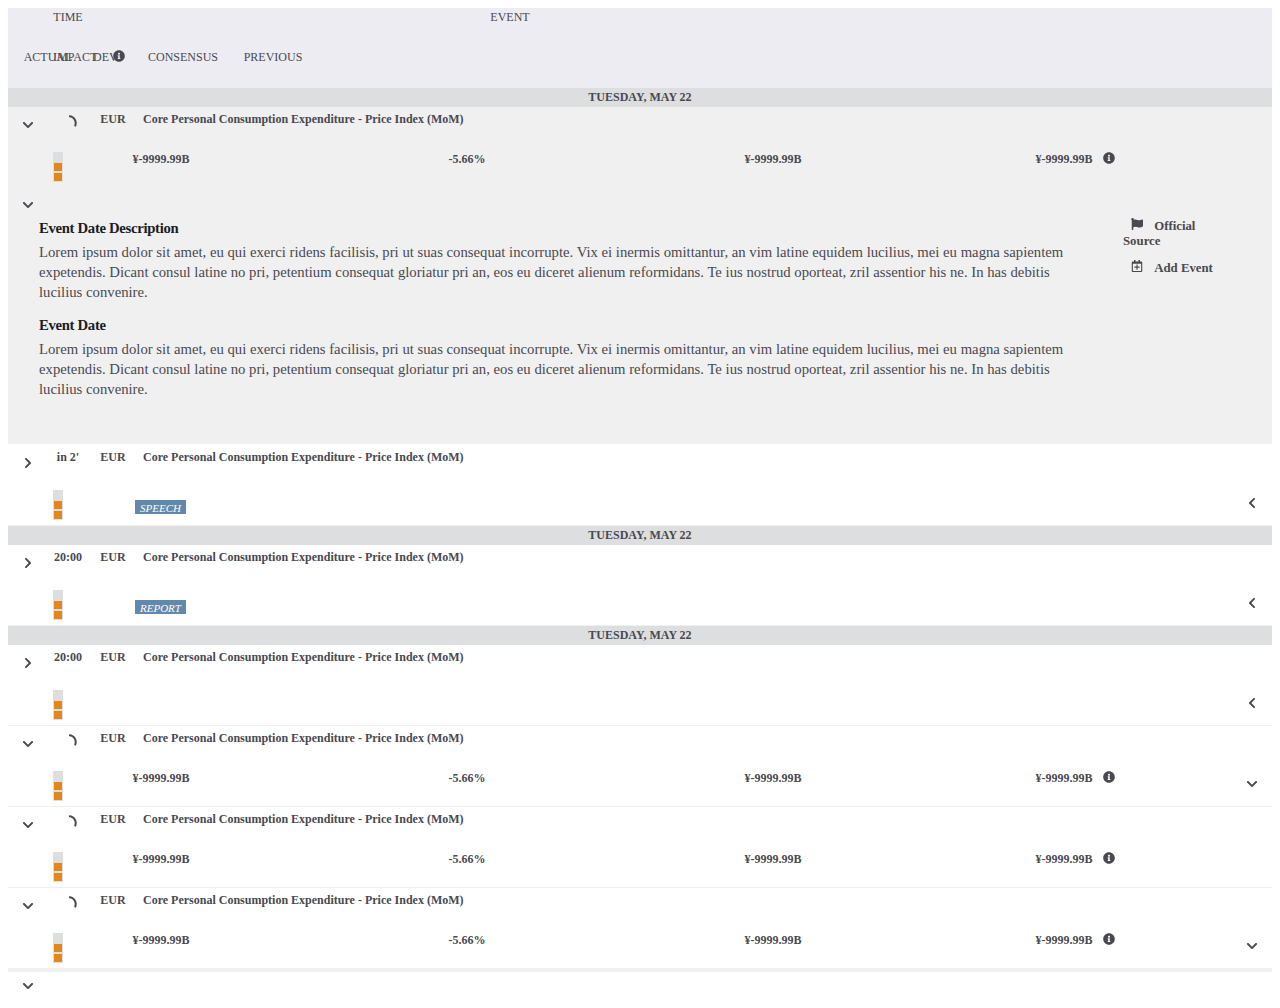
==== commit ef55aa5e: "up" ====
--- a/index.html
+++ b/index.html
@@ -54,9 +54,18 @@
                 <div class="fxs_c_item fxs_c_actual">
                     <span>Actual</span>
                 </div>
-                <div class="fxs_c_item fxs_c_deviation  fxs_c_has-tooltip">
-                    <span>Dev</span>
-                    <span class="fxs_c_tooltip"> <svg aria-hidden="true" focusable="false" data-prefix="fas" data-icon="info-circle" class="svg-inline--fa fa-info-circle fa-w-16" role="img" xmlns="http://www.w3.org/2000/svg" width=12 height=12 viewBox="0 0 512 512"><path fill="currentColor" d="M256 8C119.043 8 8 119.083 8 256c0 136.997 111.043 248 248 248s248-111.003 248-248C504 119.083 392.957 8 256 8zm0 110c23.196 0 42 18.804 42 42s-18.804 42-42 42-42-18.804-42-42 18.804-42 42-42zm56 254c0 6.627-5.373 12-12 12h-88c-6.627 0-12-5.373-12-12v-24c0-6.627 5.373-12 12-12h12v-64h-12c-6.627 0-12-5.373-12-12v-24c0-6.627 5.373-12 12-12h64c6.627 0 12 5.373 12 12v100h12c6.627 0 12 5.373 12 12v24z"></path></svg> <span class="fxs_c_content">Tooltip Content</span>                    </span>
+                <div class="fxs_c_item fxs_c_deviation">
+                    <span class="fxs_c_has-tooltip">
+                        Dev
+                                            <span class="fxs_c_tooltip"> <svg aria-hidden="true" focusable="false" data-prefix="fas" data-icon="info-circle"
+                                                    class="svg-inline--fa fa-info-circle fa-w-16" role="img" xmlns="http://www.w3.org/2000/svg" width=12 height=12
+                                                    viewBox="0 0 512 512">
+                                                    <path fill="currentColor"
+                                                        d="M256 8C119.043 8 8 119.083 8 256c0 136.997 111.043 248 248 248s248-111.003 248-248C504 119.083 392.957 8 256 8zm0 110c23.196 0 42 18.804 42 42s-18.804 42-42 42-42-18.804-42-42 18.804-42 42-42zm56 254c0 6.627-5.373 12-12 12h-88c-6.627 0-12-5.373-12-12v-24c0-6.627 5.373-12 12-12h12v-64h-12c-6.627 0-12-5.373-12-12v-24c0-6.627 5.373-12 12-12h64c6.627 0 12 5.373 12 12v100h12c6.627 0 12 5.373 12 12v24z">
+                                                    </path>
+                                                </svg> <span class="fxs_c_content">Tooltip Content</span> </span>
+
+                    </span>
                 </div>
                 <div class="fxs_c_item fxs_c_consensus">
                     <span>Consensus</span>
--- a/ecocaldatacommon.css
+++ b/ecocaldatacommon.css
@@ -228,75 +228,6 @@
 
 .fxs_c_hide {
     display: none;
-}
-
-.fxs_c_has-tooltip {
-    position: relative;
-    padding-right: 20px;
-}
-
-.fxs_c_tooltip {
-    position: absolute;
-    top: 14px;
-    bottom: 14px;
-    right: 14px;
-    width: 12px;
-}
-
-.fxs_c_tooltip svg {
-    float: left;
-}
-
-.fxs_c_tooltip .fxs_c_content {
-    display: none;
-    z-index: 2;
-}
-
-.fxs_c_tooltip:hover .fxs_c_content {
-    display: block;
-    position: absolute;
-    bottom: -45px;
-    right: -10px;
-    padding: 3px 8px;
-    color: #1B1C23;
-    text-align: left;
-    background-color: #ECECF1;
-    border: 1px solid #A3A3A8;
-    text-transform: none;
-}
-
-.fxs_c_tooltip:hover .fxs_c_content:before {
-    content: "";
-    position: absolute;
-    right: 0;
-    width: 0;
-    height: 0;
-    bottom: 36px;
-    border-color: transparent;
-    border-style: solid;
-    border-width: 5px;
-    border-bottom-color: #A3A3A8;
-}
-
-.fxs_c_item>label .fxs_c_has-tooltip,
-.fxs_c_item>span .fxs_c_has-tooltip {
-    padding-right: 30px;
-}
-
-.fxs_c_item>label .fxs_c_has-tooltip .fxs_c_tooltip,
-.fxs_c_item>span .fxs_c_has-tooltip .fxs_c_tooltip {
-    top: 0;
-    bottom: 0;
-}
-
-.fxs_c_item>label .fxs_c_has-tooltip .fxs_c_tooltip:hover .fxs_c_content,
-.fxs_c_item>span .fxs_c_has-tooltip .fxs_c_tooltip:hover .fxs_c_content {
-    bottom: -30px;
-}
-
-.fxs_c_item>label .fxs_c_has-tooltip .fxs_c_tooltip:hover .fxs_c_content:before,
-.fxs_c_item>span .fxs_c_has-tooltip .fxs_c_tooltip:hover .fxs_c_content:before {
-    bottom: 20px;
 }
 
 .fxs_c_spinner {
@@ -349,4 +280,55 @@
     -ms-animation: fxs_c_rotating 1s linear infinite;
     -o-animation: fxs_c_rotating 1s linear infinite;
     animation: fxs_c_rotating 1s linear infinite;
+}
+
+.fxs_c_has-tooltip {
+    position: relative;
+    padding-right: 30px;
+}
+
+.fxs_c_tooltip {
+    position: absolute;
+    right: 0;
+    top: 0;
+    bottom: 0;
+    width: 12px;
+}
+
+.fxs_c_tooltip svg {
+    position: absolute;
+    right: 0;
+    top: 0;
+    bottom: 0;
+}
+
+.fxs_c_tooltip .fxs_c_content {
+    display: none;
+    z-index: 2;
+}
+
+.fxs_c_tooltip:hover .fxs_c_content {
+    display: block;
+    position: absolute;
+    bottom: -30px;
+    right: 10px;
+    padding: 3px 8px;
+    color: #1B1C23;
+    text-align: left;
+    background-color: #ECECF1;
+    border: 1px solid #A3A3A8;
+    text-transform: none;
+}
+
+.fxs_c_tooltip:hover .fxs_c_content:before {
+    content: "";
+    position: absolute;
+    right: 0;
+    width: 0;
+    height: 0;
+    bottom: 20px;
+    border-color: transparent;
+    border-style: solid;
+    border-width: 5px;
+    border-bottom-color: #A3A3A8;
 }--- a/ecocaldatamobile.css
+++ b/ecocaldatamobile.css
@@ -16,7 +16,6 @@
     width: 100%;
     float: left;
     line-height: 14px;
-    height: 14px;
 }
 
 .fxs_c_item>label {
--- a/ecocaldata1280.css
+++ b/ecocaldata1280.css
@@ -47,4 +47,12 @@
 
 .fxs_c_collapsible .fxs_c_left {
     width: calc(100% - 150px);
+}
+
+.fxs_c_tooltip:hover .fxs_c_content {
+    bottom: -45px
+}
+
+.fxs_c_tooltip:hover .fxs_c_content:before {
+    bottom: 36px;
 }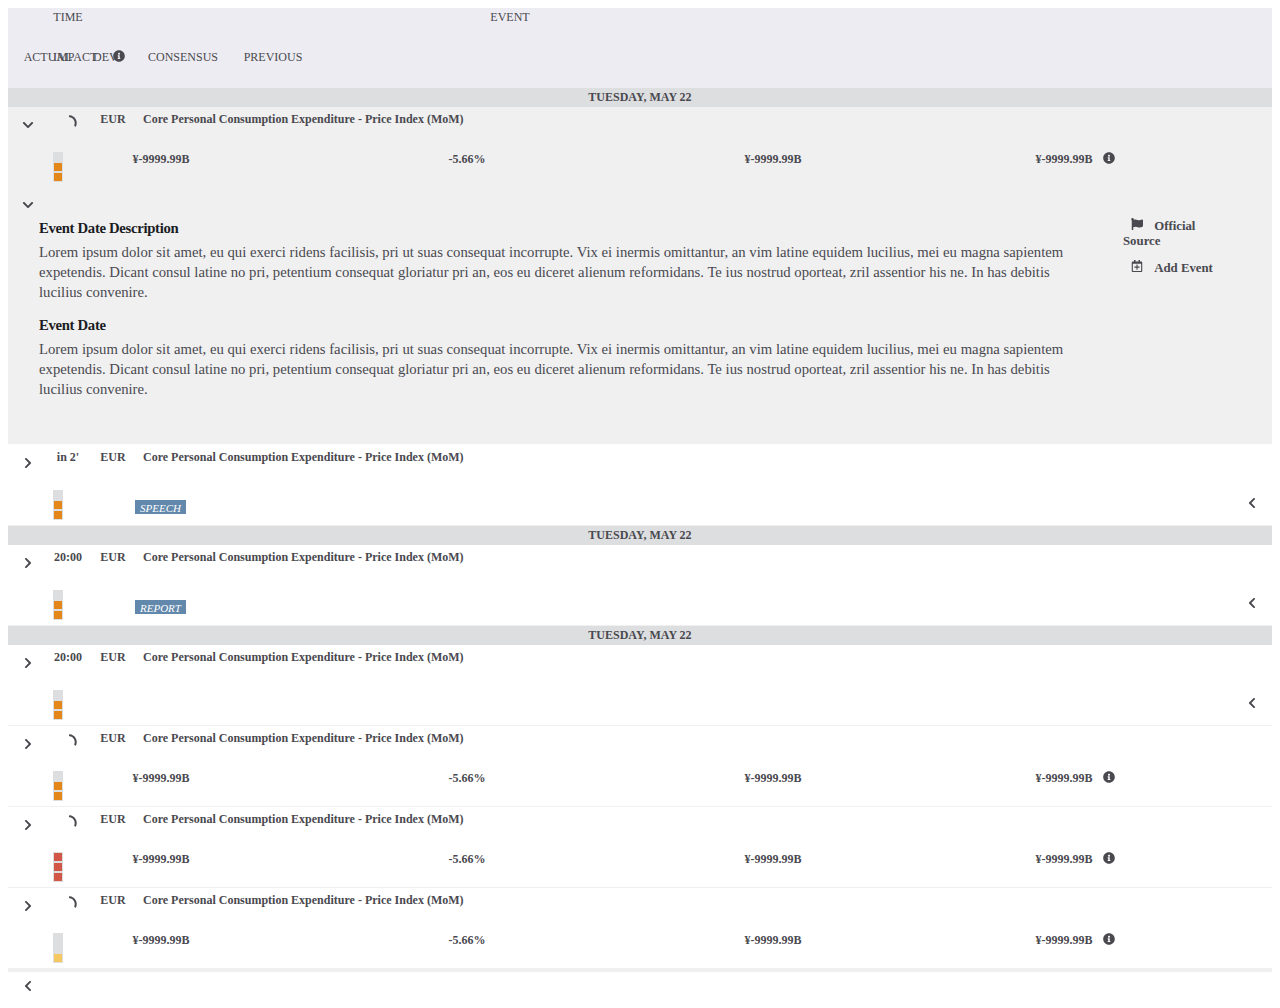
==== commit 7ca5a27c: "Update index.html" ====
--- a/index.html
+++ b/index.html
@@ -1,24 +1,15 @@
 <!DOCTYPE html>
-<!--[if lt IE 7]>
-    <html class="no-js lt-ie9 lt-ie8 lt-ie7">
-    <![endif]-->
-<!--[if IE 7]>
-    <html class="no-js lt-ie9 lt-ie8">
-    <![endif]-->
-<!--[if IE 8]>
-    <html class="no-js lt-ie9">
-    <![endif]-->
-<!--[if gt IE 8]>
-    <!-->
+<!--[if lt IE 7]><html class="no-js lt-ie9 lt-ie8 lt-ie7"><![endif]-->
+<!--[if IE 7]><html class="no-js lt-ie9 lt-ie8"><![endif]-->
+<!--[if IE 8]><html class="no-js lt-ie9"><![endif]-->
+<!--[if gt IE 8]><!-->
 <html class="no-js">
 <!--<![endif]-->
 
 <head>
     <meta charset="utf-8">
     <meta http-equiv="X-UA-Compatible" content="IE=edge">
-    <title>
-
-    </title>
+    <title></title>
     <meta name="description" content="">
     <meta name="viewport" content="width=device-width, initial-scale=1">
     <link rel="stylesheet" href="./flag.css">
@@ -32,127 +23,60 @@
 <body>
     <div class="fxs_c_ecocal_data">
         <div class="fxs_c_header">
-            <div class="fxs_c_item fxs_c_expandable">
-
-            </div>
+            <div class="fxs_c_item fxs_c_expandable"></div>
             <div class="fxs_c_first fxs_c_divider">
                 <div class="fxs_c_item fxs_c_time"><span>time</span></div>
-                <div class="fxs_c_item fxs_c_impact">
-                    <span>impact</span>
-                </div>
+                <div class="fxs_c_item fxs_c_impact"><span>impact</span></div>
                 <div class="fxs_c_item fxs_c_flag"></div>
             </div>
             <div class="fxs_c_second fxs_c_divider">
-                <div class="fxs_c_item fxs_c_currency">
-
-                </div>
-                <div class="fxs_c_item fxs_c_title">
-                    <span>Event</span>
-                </div>
+                <div class="fxs_c_item fxs_c_currency"></div>
+                <div class="fxs_c_item fxs_c_title"><span>Event</span></div>
             </div>
             <div class="fxs_c_third fxs_c_divider">
-                <div class="fxs_c_item fxs_c_actual">
-                    <span>Actual</span>
-                </div>
-                <div class="fxs_c_item fxs_c_deviation">
-                    <span class="fxs_c_has-tooltip">
-                        Dev
-                                            <span class="fxs_c_tooltip"> <svg aria-hidden="true" focusable="false" data-prefix="fas" data-icon="info-circle"
-                                                    class="svg-inline--fa fa-info-circle fa-w-16" role="img" xmlns="http://www.w3.org/2000/svg" width=12 height=12
-                                                    viewBox="0 0 512 512">
-                                                    <path fill="currentColor"
-                                                        d="M256 8C119.043 8 8 119.083 8 256c0 136.997 111.043 248 248 248s248-111.003 248-248C504 119.083 392.957 8 256 8zm0 110c23.196 0 42 18.804 42 42s-18.804 42-42 42-42-18.804-42-42 18.804-42 42-42zm56 254c0 6.627-5.373 12-12 12h-88c-6.627 0-12-5.373-12-12v-24c0-6.627 5.373-12 12-12h12v-64h-12c-6.627 0-12-5.373-12-12v-24c0-6.627 5.373-12 12-12h64c6.627 0 12 5.373 12 12v100h12c6.627 0 12 5.373 12 12v24z">
-                                                    </path>
-                                                </svg> <span class="fxs_c_content">Tooltip Content</span> </span>
-
+                <div class="fxs_c_item fxs_c_actual"><span>Actual</span></div>
+                <div class="fxs_c_item fxs_c_deviation"><span class="fxs_c_has-tooltip"> Dev <span class="fxs_c_tooltip"><svg aria-hidden="true" focusable="false" data-prefix="fas" data-icon="info-circle" class="svg-inline--fa fa-info-circle fa-w-16" role="img" xmlns="http://www.w3.org/2000/svg" width=12 height=12 viewBox="0 0 512 512"><path fill="currentColor" d="M256 8C119.043 8 8 119.083 8 256c0 136.997 111.043 248 248 248s248-111.003 248-248C504 119.083 392.957 8 256 8zm0 110c23.196 0 42 18.804 42 42s-18.804 42-42 42-42-18.804-42-42 18.804-42 42-42zm56 254c0 6.627-5.373 12-12 12h-88c-6.627 0-12-5.373-12-12v-24c0-6.627 5.373-12 12-12h12v-64h-12c-6.627 0-12-5.373-12-12v-24c0-6.627 5.373-12 12-12h64c6.627 0 12 5.373 12 12v100h12c6.627 0 12 5.373 12 12v24z"></path></svg><span class="fxs_c_content">Tooltip Content</span></span>
                     </span>
                 </div>
-                <div class="fxs_c_item fxs_c_consensus">
-                    <span>Consensus</span>
-                </div>
-                <div class="fxs_c_item fxs_c_previous">
-                    <span>Previous</span>
-                </div>
-            </div>
-            <div class="fxs_c_item fxs_c_expandable">
-
-            </div>
+                <div class="fxs_c_item fxs_c_consensus"><span>Consensus</span></div>
+                <div class="fxs_c_item fxs_c_previous"><span>Previous</span></div>
+            </div>
+            <div class="fxs_c_item fxs_c_expandable"></div>
         </div>
         <div class="fxs_c_period">Tuesday, May 22</div>
         <div class="fxs_c_event">
             <div class="fxs_c_row fxs_c_now">
-                <div class="fxs_c_item fxs_c_expandable fxs_c_left">
-                    <svg aria-hidden="true" focusable="false" data-prefix="fas" data-icon="chevron-down" class="svg-inline--fa fa-chevron-down fa-w-14" role="img" xmlns="http://www.w3.org/2000/svg" width=12 height=12 viewBox="0 0 448 512"><path fill="#49494F" d="M207.029 381.476L12.686 187.132c-9.373-9.373-9.373-24.569 0-33.941l22.667-22.667c9.357-9.357 24.522-9.375 33.901-.04L224 284.505l154.745-154.021c9.379-9.335 24.544-9.317 33.901.04l22.667 22.667c9.373 9.373 9.373 24.569 0 33.941L240.971 381.476c-9.373 9.372-24.569 9.372-33.942 0z"></path></svg>                    </div>
-                <div class="fxs_c_first fxs_c_divider">
-                    <div class="fxs_c_item fxs_c_time"><svg aria-hidden="true" focusable="false" data-prefix="fas" data-icon="spinner-third" width=16 height=16 class="svg-inline--fa fa-spinner-third fxs_c_rotating fa-w-16" role="img" xmlns="http://www.w3.org/2000/svg" viewBox="0 0 512 512"><path fill="currentColor" d="M456.433 371.72l-27.79-16.045c-7.192-4.152-10.052-13.136-6.487-20.636 25.82-54.328 23.566-118.602-6.768-171.03-30.265-52.529-84.802-86.621-144.76-91.424C262.35 71.922 256 64.953 256 56.649V24.56c0-9.31 7.916-16.609 17.204-15.96 81.795 5.717 156.412 51.902 197.611 123.408 41.301 71.385 43.99 159.096 8.042 232.792-4.082 8.369-14.361 11.575-22.424 6.92z"></path></svg>                        </div>
-                    <div class="fxs_c_item fxs_c_impact fxs_c_impact_2"><span></span><span></span><span></span></div>
-                    <div class="fxs_c_item fxs_c_flag"><span class=" fxs_c_flag fxs_c_us"></span></div>
-                </div>
-                <div class="fxs_c_second fxs_c_divider">
-                    <div class="fxs_c_item fxs_c_currency">
-                        <span>EUR</span>
-                    </div>
-                    <div class="fxs_c_item fxs_c_title">
-                        <span>Core Personal Consumption Expenditure - Price Index (MoM)</span>
-                    </div>
-                </div>
-                <div class="fxs_c_third fxs_c_divider">
-                    <div class="fxs_c_mobile_divider fxs_c_half">
-                        <div class="fxs_c_item fxs_c_actual">
-                            <label>Actual</label>
-                            <span> ¥-9999.99B </span>
+                <div class="fxs_c_item fxs_c_expandable fxs_c_left"><svg aria-hidden="true" focusable="false" data-prefix="fas" data-icon="chevron-down" class="svg-inline--fa fa-chevron-down fa-w-14" role="img" xmlns="http://www.w3.org/2000/svg" width=12 height=12 viewBox="0 0 448 512"><path fill="#49494F" d="M207.029 381.476L12.686 187.132c-9.373-9.373-9.373-24.569 0-33.941l22.667-22.667c9.357-9.357 24.522-9.375 33.901-.04L224 284.505l154.745-154.021c9.379-9.335 24.544-9.317 33.901.04l22.667 22.667c9.373 9.373 9.373 24.569 0 33.941L240.971 381.476c-9.373 9.372-24.569 9.372-33.942 0z"></path></svg></div>
+                <div class="fxs_c_first fxs_c_divider">
+                    <div class="fxs_c_item fxs_c_time"><svg aria-hidden="true" focusable="false" data-prefix="fas" data-icon="spinner-third" width=16 height=16 class="svg-inline--fa fa-spinner-third fxs_c_rotating fa-w-16" role="img" xmlns="http://www.w3.org/2000/svg" viewBox="0 0 512 512"><path fill="currentColor" d="M456.433 371.72l-27.79-16.045c-7.192-4.152-10.052-13.136-6.487-20.636 25.82-54.328 23.566-118.602-6.768-171.03-30.265-52.529-84.802-86.621-144.76-91.424C262.35 71.922 256 64.953 256 56.649V24.56c0-9.31 7.916-16.609 17.204-15.96 81.795 5.717 156.412 51.902 197.611 123.408 41.301 71.385 43.99 159.096 8.042 232.792-4.082 8.369-14.361 11.575-22.424 6.92z"></path></svg></div>
+                    <div class="fxs_c_item fxs_c_impact fxs_c_impact_2"><span></span><span></span><span></span></div>
+                    <div class="fxs_c_item fxs_c_flag"><span class=" fxs_c_flag fxs_c_us"></span></div>
+                </div>
+                <div class="fxs_c_second fxs_c_divider">
+                    <div class="fxs_c_item fxs_c_currency"><span>EUR</span></div>
+                    <div class="fxs_c_item fxs_c_title"><span>Core Personal Consumption Expenditure - Price Index (MoM)</span></div>
+                </div>
+                <div class="fxs_c_third fxs_c_divider">
+                    <div class="fxs_c_mobile_divider fxs_c_half">
+                        <div class="fxs_c_item fxs_c_actual"><label>Actual</label><span> ¥-9999.99B </span></div>
+                        <div class="fxs_c_item fxs_c_deviation"><label><span class="fxs_c_has-tooltip"> Dev <span class="fxs_c_tooltip"><svg aria-hidden="true" focusable="false" data-prefix="fas" data-icon="info-circle" class="svg-inline--fa fa-info-circle fa-w-16" role="img" xmlns="http://www.w3.org/2000/svg" width=12 height=12 viewBox="0 0 512 512"><path fill="currentColor" d="M256 8C119.043 8 8 119.083 8 256c0 136.997 111.043 248 248 248s248-111.003 248-248C504 119.083 392.957 8 256 8zm0 110c23.196 0 42 18.804 42 42s-18.804 42-42 42-42-18.804-42-42 18.804-42 42-42zm56 254c0 6.627-5.373 12-12 12h-88c-6.627 0-12-5.373-12-12v-24c0-6.627 5.373-12 12-12h12v-64h-12c-6.627 0-12-5.373-12-12v-24c0-6.627 5.373-12 12-12h64c6.627 0 12 5.373 12 12v100h12c6.627 0 12 5.373 12 12v24z"></path></svg><span class="fxs_c_content">Tooltip Content</span></span></span></label><span>-5.66%</span></div>
+                    </div>
+                    <div class="fxs_c_mobile_divider fxs_c_half">
+                        <div class="fxs_c_item fxs_c_consensus"><label>Consensus</label><span>¥-9999.99B</span></div>
+                        <div class="fxs_c_item fxs_c_previous"><label>Previous</label><span><span class="fxs_c_has-tooltip"> ¥-9999.99B <span class="fxs_c_tooltip"><svg aria-hidden="true" focusable="false" data-prefix="fas" data-icon="info-circle" class="svg-inline--fa fa-info-circle fa-w-16" role="img" xmlns="http://www.w3.org/2000/svg" width=12 height=12 viewBox="0 0 512 512"><path fill="currentColor" d="M256 8C119.043 8 8 119.083 8 256c0 136.997 111.043 248 248 248s248-111.003 248-248C504 119.083 392.957 8 256 8zm0 110c23.196 0 42 18.804 42 42s-18.804 42-42 42-42-18.804-42-42 18.804-42 42-42zm56 254c0 6.627-5.373 12-12 12h-88c-6.627 0-12-5.373-12-12v-24c0-6.627 5.373-12 12-12h12v-64h-12c-6.627 0-12-5.373-12-12v-24c0-6.627 5.373-12 12-12h64c6.627 0 12 5.373 12 12v100h12c6.627 0 12 5.373 12 12v24z"></path></svg><span class="fxs_c_content">Revised from 5555</span></span>
+                            </span>
+                            </span>
                         </div>
-                        <div class="fxs_c_item fxs_c_deviation">
-                            <label>
-                                <span class="fxs_c_has-tooltip">
-                                    Dev
-                                    <span class="fxs_c_tooltip">
-                                        <svg aria-hidden="true" focusable="false" data-prefix="fas" data-icon="info-circle" class="svg-inline--fa fa-info-circle fa-w-16" role="img" xmlns="http://www.w3.org/2000/svg" width=12 height=12 viewBox="0 0 512 512"> <path fill="currentColor" d="M256 8C119.043 8 8 119.083 8 256c0 136.997 111.043 248 248 248s248-111.003 248-248C504 119.083 392.957 8 256 8zm0 110c23.196 0 42 18.804 42 42s-18.804 42-42 42-42-18.804-42-42 18.804-42 42-42zm56 254c0 6.627-5.373 12-12 12h-88c-6.627 0-12-5.373-12-12v-24c0-6.627 5.373-12 12-12h12v-64h-12c-6.627 0-12-5.373-12-12v-24c0-6.627 5.373-12 12-12h64c6.627 0 12 5.373 12 12v100h12c6.627 0 12 5.373 12 12v24z"> </path> </svg> 
-                                        <span class="fxs_c_content">Tooltip Content</span> 
-                                    </span>
-                                </span>
-                            </label>
-                            <span>-5.66%</span>
-                        </div>
-                    </div>
-                    <div class="fxs_c_mobile_divider fxs_c_half">
-                        <div class="fxs_c_item fxs_c_consensus">
-                            <label>Consensus</label>
-                            <span>¥-9999.99B</span>
-                        </div>
-                        <div class="fxs_c_item fxs_c_previous">
-                            <label>Previous</label>
-                            <span>
-                            <span>
-                                <span class="fxs_c_has-tooltip">
-                                    ¥-9999.99B
-                                    <span class="fxs_c_tooltip"> <svg aria-hidden="true" focusable="false" data-prefix="fas" data-icon="info-circle"
-                                            class="svg-inline--fa fa-info-circle fa-w-16" role="img" xmlns="http://www.w3.org/2000/svg" width=12 height=12
-                                            viewBox="0 0 512 512">
-                                            <path fill="currentColor"
-                                                d="M256 8C119.043 8 8 119.083 8 256c0 136.997 111.043 248 248 248s248-111.003 248-248C504 119.083 392.957 8 256 8zm0 110c23.196 0 42 18.804 42 42s-18.804 42-42 42-42-18.804-42-42 18.804-42 42-42zm56 254c0 6.627-5.373 12-12 12h-88c-6.627 0-12-5.373-12-12v-24c0-6.627 5.373-12 12-12h12v-64h-12c-6.627 0-12-5.373-12-12v-24c0-6.627 5.373-12 12-12h64c6.627 0 12 5.373 12 12v100h12c6.627 0 12 5.373 12 12v24z">
-                                            </path>
-                                        </svg> <span class="fxs_c_content">Revised from 5555</span> </span>
-                            </span>
-                            </span>
-                            </span>
-
-                        </div>
-                    </div>
-                    <div class="fxs_c_item fxs_c_expandable fxs_c_right">
-                        <svg aria-hidden="true" focusable="false" data-prefix="fas" data-icon="chevron-down" class="svg-inline--fa fa-chevron-down fa-w-14" role="img" xmlns="http://www.w3.org/2000/svg" width=12 height=12 viewBox="0 0 448 512"><path fill="#49494F" d="M207.029 381.476L12.686 187.132c-9.373-9.373-9.373-24.569 0-33.941l22.667-22.667c9.357-9.357 24.522-9.375 33.901-.04L224 284.505l154.745-154.021c9.379-9.335 24.544-9.317 33.901.04l22.667 22.667c9.373 9.373 9.373 24.569 0 33.941L240.971 381.476c-9.373 9.372-24.569 9.372-33.942 0z"></path></svg>                        </div>
+                    </div>
+                    <div class="fxs_c_item fxs_c_expandable fxs_c_right"><svg aria-hidden="true" focusable="false" data-prefix="fas" data-icon="chevron-down" class="svg-inline--fa fa-chevron-down fa-w-14" role="img" xmlns="http://www.w3.org/2000/svg" width=12 height=12 viewBox="0 0 448 512"><path fill="#49494F" d="M207.029 381.476L12.686 187.132c-9.373-9.373-9.373-24.569 0-33.941l22.667-22.667c9.357-9.357 24.522-9.375 33.901-.04L224 284.505l154.745-154.021c9.379-9.335 24.544-9.317 33.901.04l22.667 22.667c9.373 9.373 9.373 24.569 0 33.941L240.971 381.476c-9.373 9.372-24.569 9.372-33.942 0z"></path></svg></div>
                 </div>
                 <div class="fxs_c_collapsible">
                     <div class="fxs_c_right">
-                        <p>
-                            <svg aria-hidden="true" focusable="false" data-prefix="fas" data-icon="flag" class="svg-inline--fa fa-flag fa-w-16" role="img" xmlns="http://www.w3.org/2000/svg" width=12 height=12 viewBox="0 0 512 512"><path fill="currentColor" d="M349.565 98.783C295.978 98.783 251.721 64 184.348 64c-24.955 0-47.309 4.384-68.045 12.013a55.947 55.947 0 0 0 3.586-23.562C118.117 24.015 94.806 1.206 66.338.048 34.345-1.254 8 24.296 8 56c0 19.026 9.497 35.825 24 45.945V488c0 13.255 10.745 24 24 24h16c13.255 0 24-10.745 24-24v-94.4c28.311-12.064 63.582-22.122 114.435-22.122 53.588 0 97.844 34.783 165.217 34.783 48.169 0 86.667-16.294 122.505-40.858C506.84 359.452 512 349.571 512 339.045v-243.1c0-23.393-24.269-38.87-45.485-29.016-34.338 15.948-76.454 31.854-116.95 31.854z"></path></svg>
-                            <a href="https://fxstreet.com" class="fxs_c_mutedLink"> <span class="fxs_c_entry_metaInfo">Official Source</span>
-                            </a>
+                        <p><svg aria-hidden="true" focusable="false" data-prefix="fas" data-icon="flag" class="svg-inline--fa fa-flag fa-w-16" role="img" xmlns="http://www.w3.org/2000/svg" width=12 height=12 viewBox="0 0 512 512"><path fill="currentColor" d="M349.565 98.783C295.978 98.783 251.721 64 184.348 64c-24.955 0-47.309 4.384-68.045 12.013a55.947 55.947 0 0 0 3.586-23.562C118.117 24.015 94.806 1.206 66.338.048 34.345-1.254 8 24.296 8 56c0 19.026 9.497 35.825 24 45.945V488c0 13.255 10.745 24 24 24h16c13.255 0 24-10.745 24-24v-94.4c28.311-12.064 63.582-22.122 114.435-22.122 53.588 0 97.844 34.783 165.217 34.783 48.169 0 86.667-16.294 122.505-40.858C506.84 359.452 512 349.571 512 339.045v-243.1c0-23.393-24.269-38.87-45.485-29.016-34.338 15.948-76.454 31.854-116.95 31.854z"></path></svg>
+                            <a href="https://fxstreet.com" class="fxs_c_mutedLink"><span class="fxs_c_entry_metaInfo">Official Source</span></a>
                         </p>
-                        <p>
-                            <svg aria-hidden="true" focusable="false" data-prefix="far" data-icon="calendar-plus" class="svg-inline--fa fa-calendar-plus fa-w-14" role="img" xmlns="http://www.w3.org/2000/svg" width=12 height=12 viewBox="0 0 448 512"><path fill="currentColor" d="M336 292v24c0 6.6-5.4 12-12 12h-76v76c0 6.6-5.4 12-12 12h-24c-6.6 0-12-5.4-12-12v-76h-76c-6.6 0-12-5.4-12-12v-24c0-6.6 5.4-12 12-12h76v-76c0-6.6 5.4-12 12-12h24c6.6 0 12 5.4 12 12v76h76c6.6 0 12 5.4 12 12zm112-180v352c0 26.5-21.5 48-48 48H48c-26.5 0-48-21.5-48-48V112c0-26.5 21.5-48 48-48h48V12c0-6.6 5.4-12 12-12h40c6.6 0 12 5.4 12 12v52h128V12c0-6.6 5.4-12 12-12h40c6.6 0 12 5.4 12 12v52h48c26.5 0 48 21.5 48 48zm-48 346V160H48v298c0 3.3 2.7 6 6 6h340c3.3 0 6-2.7 6-6z"></path></svg>
-                            <a href="https://fxstreet.com" class="fxs_c_mutedLink"> <span class="fxs_c_entry_metaInfo">Add Event</span>
-                            </a>
+                        <p><svg aria-hidden="true" focusable="false" data-prefix="far" data-icon="calendar-plus" class="svg-inline--fa fa-calendar-plus fa-w-14" role="img" xmlns="http://www.w3.org/2000/svg" width=12 height=12 viewBox="0 0 448 512"><path fill="currentColor" d="M336 292v24c0 6.6-5.4 12-12 12h-76v76c0 6.6-5.4 12-12 12h-24c-6.6 0-12-5.4-12-12v-76h-76c-6.6 0-12-5.4-12-12v-24c0-6.6 5.4-12 12-12h76v-76c0-6.6 5.4-12 12-12h24c6.6 0 12 5.4 12 12v76h76c6.6 0 12 5.4 12 12zm112-180v352c0 26.5-21.5 48-48 48H48c-26.5 0-48-21.5-48-48V112c0-26.5 21.5-48 48-48h48V12c0-6.6 5.4-12 12-12h40c6.6 0 12 5.4 12 12v52h128V12c0-6.6 5.4-12 12-12h40c6.6 0 12 5.4 12 12v52h48c26.5 0 48 21.5 48 48zm-48 346V160H48v298c0 3.3 2.7 6 6 6h340c3.3 0 6-2.7 6-6z"></path></svg>
+                            <a href="https://fxstreet.com" class="fxs_c_mutedLink"><span class="fxs_c_entry_metaInfo">Add Event</span></a>
                         </p>
                     </div>
                     <div class="fxs_c_left">
@@ -168,40 +92,28 @@
         </div>
         <div class="fxs_c_event">
             <div class="fxs_c_row">
-                <div class="fxs_c_item fxs_c_expandable fxs_c_left">
-                    <svg aria-hidden="true" focusable="false" data-prefix="fas" data-icon="chevron-right" class="svg-inline--fa fa-chevron-right fa-w-10" role="img" xmlns="http://www.w3.org/2000/svg" width=12 height=12 viewBox="0 0 320 512"><path fill="currentColor" d="M285.476 272.971L91.132 467.314c-9.373 9.373-24.569 9.373-33.941 0l-22.667-22.667c-9.357-9.357-9.375-24.522-.04-33.901L188.505 256 34.484 101.255c-9.335-9.379-9.317-24.544.04-33.901l22.667-22.667c9.373-9.373 24.569-9.373 33.941 0L285.475 239.03c9.373 9.372 9.373 24.568.001 33.941z"></path></svg>                    </div>
+                <div class="fxs_c_item fxs_c_expandable fxs_c_left"><svg aria-hidden="true" focusable="false" data-prefix="fas" data-icon="chevron-right" class="svg-inline--fa fa-chevron-right fa-w-10" role="img" xmlns="http://www.w3.org/2000/svg" width=12 height=12 viewBox="0 0 320 512"><path fill="currentColor" d="M285.476 272.971L91.132 467.314c-9.373 9.373-24.569 9.373-33.941 0l-22.667-22.667c-9.357-9.357-9.375-24.522-.04-33.901L188.505 256 34.484 101.255c-9.335-9.379-9.317-24.544.04-33.901l22.667-22.667c9.373-9.373 24.569-9.373 33.941 0L285.475 239.03c9.373 9.372 9.373 24.568.001 33.941z"></path></svg></div>
                 <div class="fxs_c_first fxs_c_divider">
                     <div class="fxs_c_item fxs_c_time"><span>in 2'</span></div>
                     <div class="fxs_c_item fxs_c_impact fxs_c_impact_2"><span></span><span></span><span></span></div>
                     <div class="fxs_c_item fxs_c_flag"><span class=" fxs_c_flag fxs_c_us"></span></div>
                 </div>
                 <div class="fxs_c_second fxs_c_divider">
-                    <div class="fxs_c_item fxs_c_currency">
-                        <span>EUR</span>
-                    </div>
-                    <div class="fxs_c_item fxs_c_title">
-                        <span>Core Personal Consumption Expenditure - Price Index (MoM)</span>
-                    </div>
-                </div>
-                <div class="fxs_c_third fxs_c_divider">
-                    <div class="fxs_c_item type">
-                        <span class="fxs_c_label fxs_c_label_info">SPEECH</span>
-                    </div>
-                </div>
-                <div class="fxs_c_item fxs_c_expandable fxs_c_right">
-                    <svg aria-hidden="true" focusable="false" data-prefix="fas" data-icon="chevron-left" class="svg-inline--fa fa-chevron-left fa-w-10" role="img" xmlns="http://www.w3.org/2000/svg" width=12 height=12 viewBox="0 0 320 512"><path fill="#49494F" d="M34.52 239.03L228.87 44.69c9.37-9.37 24.57-9.37 33.94 0l22.67 22.67c9.36 9.36 9.37 24.52.04 33.9L131.49 256l154.02 154.75c9.34 9.38 9.32 24.54-.04 33.9l-22.67 22.67c-9.37 9.37-24.57 9.37-33.94 0L34.52 272.97c-9.37-9.37-9.37-24.57 0-33.94z"></path></svg>                    </div>
-            </div>
-            <div class="fxs_c_collapsible fxs_c_hide">
-                <div class="fxs_c_right">
-                    <p>
-                        <svg aria-hidden="true" focusable="false" data-prefix="fas" data-icon="flag" class="svg-inline--fa fa-flag fa-w-16" role="img" xmlns="http://www.w3.org/2000/svg" width=12 height=12 viewBox="0 0 512 512"><path fill="currentColor" d="M349.565 98.783C295.978 98.783 251.721 64 184.348 64c-24.955 0-47.309 4.384-68.045 12.013a55.947 55.947 0 0 0 3.586-23.562C118.117 24.015 94.806 1.206 66.338.048 34.345-1.254 8 24.296 8 56c0 19.026 9.497 35.825 24 45.945V488c0 13.255 10.745 24 24 24h16c13.255 0 24-10.745 24-24v-94.4c28.311-12.064 63.582-22.122 114.435-22.122 53.588 0 97.844 34.783 165.217 34.783 48.169 0 86.667-16.294 122.505-40.858C506.84 359.452 512 349.571 512 339.045v-243.1c0-23.393-24.269-38.87-45.485-29.016-34.338 15.948-76.454 31.854-116.95 31.854z"></path></svg>
-                        <a href="https://fxstreet.com" class="fxs_c_mutedLink"> <span class="fxs_c_entry_metaInfo">Official Source</span>
-                        </a>
-                    </p>
-                    <p>
-                        <svg aria-hidden="true" focusable="false" data-prefix="far" data-icon="calendar-plus" class="svg-inline--fa fa-calendar-plus fa-w-14" role="img" xmlns="http://www.w3.org/2000/svg" width=12 height=12 viewBox="0 0 448 512"><path fill="currentColor" d="M336 292v24c0 6.6-5.4 12-12 12h-76v76c0 6.6-5.4 12-12 12h-24c-6.6 0-12-5.4-12-12v-76h-76c-6.6 0-12-5.4-12-12v-24c0-6.6 5.4-12 12-12h76v-76c0-6.6 5.4-12 12-12h24c6.6 0 12 5.4 12 12v76h76c6.6 0 12 5.4 12 12zm112-180v352c0 26.5-21.5 48-48 48H48c-26.5 0-48-21.5-48-48V112c0-26.5 21.5-48 48-48h48V12c0-6.6 5.4-12 12-12h40c6.6 0 12 5.4 12 12v52h128V12c0-6.6 5.4-12 12-12h40c6.6 0 12 5.4 12 12v52h48c26.5 0 48 21.5 48 48zm-48 346V160H48v298c0 3.3 2.7 6 6 6h340c3.3 0 6-2.7 6-6z"></path></svg>
-                        <a href="https://fxstreet.com" class="fxs_c_mutedLink"> <span class="fxs_c_entry_metaInfo">Add Event</span>
-                        </a>
+                    <div class="fxs_c_item fxs_c_currency"><span>EUR</span></div>
+                    <div class="fxs_c_item fxs_c_title"><span>Core Personal Consumption Expenditure - Price Index (MoM)</span></div>
+                </div>
+                <div class="fxs_c_third fxs_c_divider">
+                    <div class="fxs_c_item type"><span class="fxs_c_label fxs_c_label_info">SPEECH</span></div>
+                </div>
+                <div class="fxs_c_item fxs_c_expandable fxs_c_right"><svg aria-hidden="true" focusable="false" data-prefix="fas" data-icon="chevron-left" class="svg-inline--fa fa-chevron-left fa-w-10" role="img" xmlns="http://www.w3.org/2000/svg" width=12 height=12 viewBox="0 0 320 512"><path fill="#49494F" d="M34.52 239.03L228.87 44.69c9.37-9.37 24.57-9.37 33.94 0l22.67 22.67c9.36 9.36 9.37 24.52.04 33.9L131.49 256l154.02 154.75c9.34 9.38 9.32 24.54-.04 33.9l-22.67 22.67c-9.37 9.37-24.57 9.37-33.94 0L34.52 272.97c-9.37-9.37-9.37-24.57 0-33.94z"></path></svg></div>
+            </div>
+            <div class="fxs_c_collapsible fxs_c_hide">
+                <div class="fxs_c_right">
+                    <p><svg aria-hidden="true" focusable="false" data-prefix="fas" data-icon="flag" class="svg-inline--fa fa-flag fa-w-16" role="img" xmlns="http://www.w3.org/2000/svg" width=12 height=12 viewBox="0 0 512 512"><path fill="currentColor" d="M349.565 98.783C295.978 98.783 251.721 64 184.348 64c-24.955 0-47.309 4.384-68.045 12.013a55.947 55.947 0 0 0 3.586-23.562C118.117 24.015 94.806 1.206 66.338.048 34.345-1.254 8 24.296 8 56c0 19.026 9.497 35.825 24 45.945V488c0 13.255 10.745 24 24 24h16c13.255 0 24-10.745 24-24v-94.4c28.311-12.064 63.582-22.122 114.435-22.122 53.588 0 97.844 34.783 165.217 34.783 48.169 0 86.667-16.294 122.505-40.858C506.84 359.452 512 349.571 512 339.045v-243.1c0-23.393-24.269-38.87-45.485-29.016-34.338 15.948-76.454 31.854-116.95 31.854z"></path></svg>
+                        <a href="https://fxstreet.com" class="fxs_c_mutedLink"><span class="fxs_c_entry_metaInfo">Official Source</span></a>
+                    </p>
+                    <p><svg aria-hidden="true" focusable="false" data-prefix="far" data-icon="calendar-plus" class="svg-inline--fa fa-calendar-plus fa-w-14" role="img" xmlns="http://www.w3.org/2000/svg" width=12 height=12 viewBox="0 0 448 512"><path fill="currentColor" d="M336 292v24c0 6.6-5.4 12-12 12h-76v76c0 6.6-5.4 12-12 12h-24c-6.6 0-12-5.4-12-12v-76h-76c-6.6 0-12-5.4-12-12v-24c0-6.6 5.4-12 12-12h76v-76c0-6.6 5.4-12 12-12h24c6.6 0 12 5.4 12 12v76h76c6.6 0 12 5.4 12 12zm112-180v352c0 26.5-21.5 48-48 48H48c-26.5 0-48-21.5-48-48V112c0-26.5 21.5-48 48-48h48V12c0-6.6 5.4-12 12-12h40c6.6 0 12 5.4 12 12v52h128V12c0-6.6 5.4-12 12-12h40c6.6 0 12 5.4 12 12v52h48c26.5 0 48 21.5 48 48zm-48 346V160H48v298c0 3.3 2.7 6 6 6h340c3.3 0 6-2.7 6-6z"></path></svg>
+                        <a href="https://fxstreet.com" class="fxs_c_mutedLink"><span class="fxs_c_entry_metaInfo">Add Event</span></a>
                     </p>
                 </div>
                 <div class="fxs_c_left">
@@ -217,40 +129,28 @@
         <div class="fxs_c_period">Tuesday, May 22</div>
         <div class="fxs_c_event">
             <div class="fxs_c_row">
-                <div class="fxs_c_item fxs_c_expandable fxs_c_left">
-                    <svg aria-hidden="true" focusable="false" data-prefix="fas" data-icon="chevron-right" class="svg-inline--fa fa-chevron-right fa-w-10" role="img" xmlns="http://www.w3.org/2000/svg" width=12 height=12 viewBox="0 0 320 512"><path fill="currentColor" d="M285.476 272.971L91.132 467.314c-9.373 9.373-24.569 9.373-33.941 0l-22.667-22.667c-9.357-9.357-9.375-24.522-.04-33.901L188.505 256 34.484 101.255c-9.335-9.379-9.317-24.544.04-33.901l22.667-22.667c9.373-9.373 24.569-9.373 33.941 0L285.475 239.03c9.373 9.372 9.373 24.568.001 33.941z"></path></svg>                    </div>
+                <div class="fxs_c_item fxs_c_expandable fxs_c_left"><svg aria-hidden="true" focusable="false" data-prefix="fas" data-icon="chevron-right" class="svg-inline--fa fa-chevron-right fa-w-10" role="img" xmlns="http://www.w3.org/2000/svg" width=12 height=12 viewBox="0 0 320 512"><path fill="currentColor" d="M285.476 272.971L91.132 467.314c-9.373 9.373-24.569 9.373-33.941 0l-22.667-22.667c-9.357-9.357-9.375-24.522-.04-33.901L188.505 256 34.484 101.255c-9.335-9.379-9.317-24.544.04-33.901l22.667-22.667c9.373-9.373 24.569-9.373 33.941 0L285.475 239.03c9.373 9.372 9.373 24.568.001 33.941z"></path></svg></div>
                 <div class="fxs_c_first fxs_c_divider">
                     <div class="fxs_c_item fxs_c_time"><span>20:00</span></div>
                     <div class="fxs_c_item fxs_c_impact fxs_c_impact_2"><span></span><span></span><span></span></div>
                     <div class="fxs_c_item fxs_c_flag"><span class=" fxs_c_flag fxs_c_us"></span></div>
                 </div>
                 <div class="fxs_c_second fxs_c_divider">
-                    <div class="fxs_c_item fxs_c_currency">
-                        <span>EUR</span>
-                    </div>
-                    <div class="fxs_c_item fxs_c_title">
-                        <span>Core Personal Consumption Expenditure - Price Index (MoM)</span>
-                    </div>
-                </div>
-                <div class="fxs_c_third fxs_c_divider">
-                    <div class="fxs_c_item type">
-                        <span class="fxs_c_label fxs_c_label_info">REPORT</span>
-                    </div>
-                </div>
-                <div class="fxs_c_item fxs_c_expandable fxs_c_right">
-                    <svg aria-hidden="true" focusable="false" data-prefix="fas" data-icon="chevron-left" class="svg-inline--fa fa-chevron-left fa-w-10" role="img" xmlns="http://www.w3.org/2000/svg" width=12 height=12 viewBox="0 0 320 512"><path fill="#49494F" d="M34.52 239.03L228.87 44.69c9.37-9.37 24.57-9.37 33.94 0l22.67 22.67c9.36 9.36 9.37 24.52.04 33.9L131.49 256l154.02 154.75c9.34 9.38 9.32 24.54-.04 33.9l-22.67 22.67c-9.37 9.37-24.57 9.37-33.94 0L34.52 272.97c-9.37-9.37-9.37-24.57 0-33.94z"></path></svg>                    </div>
-            </div>
-            <div class="fxs_c_collapsible fxs_c_hide">
-                <div class="fxs_c_right">
-                    <p>
-                        <svg aria-hidden="true" focusable="false" data-prefix="fas" data-icon="flag" class="svg-inline--fa fa-flag fa-w-16" role="img" xmlns="http://www.w3.org/2000/svg" width=12 height=12 viewBox="0 0 512 512"><path fill="currentColor" d="M349.565 98.783C295.978 98.783 251.721 64 184.348 64c-24.955 0-47.309 4.384-68.045 12.013a55.947 55.947 0 0 0 3.586-23.562C118.117 24.015 94.806 1.206 66.338.048 34.345-1.254 8 24.296 8 56c0 19.026 9.497 35.825 24 45.945V488c0 13.255 10.745 24 24 24h16c13.255 0 24-10.745 24-24v-94.4c28.311-12.064 63.582-22.122 114.435-22.122 53.588 0 97.844 34.783 165.217 34.783 48.169 0 86.667-16.294 122.505-40.858C506.84 359.452 512 349.571 512 339.045v-243.1c0-23.393-24.269-38.87-45.485-29.016-34.338 15.948-76.454 31.854-116.95 31.854z"></path></svg>
-                        <a href="https://fxstreet.com" class="fxs_c_mutedLink"> <span class="fxs_c_entry_metaInfo">Official Source</span>
-                        </a>
-                    </p>
-                    <p>
-                        <svg aria-hidden="true" focusable="false" data-prefix="far" data-icon="calendar-plus" class="svg-inline--fa fa-calendar-plus fa-w-14" role="img" xmlns="http://www.w3.org/2000/svg" width=12 height=12 viewBox="0 0 448 512"><path fill="currentColor" d="M336 292v24c0 6.6-5.4 12-12 12h-76v76c0 6.6-5.4 12-12 12h-24c-6.6 0-12-5.4-12-12v-76h-76c-6.6 0-12-5.4-12-12v-24c0-6.6 5.4-12 12-12h76v-76c0-6.6 5.4-12 12-12h24c6.6 0 12 5.4 12 12v76h76c6.6 0 12 5.4 12 12zm112-180v352c0 26.5-21.5 48-48 48H48c-26.5 0-48-21.5-48-48V112c0-26.5 21.5-48 48-48h48V12c0-6.6 5.4-12 12-12h40c6.6 0 12 5.4 12 12v52h128V12c0-6.6 5.4-12 12-12h40c6.6 0 12 5.4 12 12v52h48c26.5 0 48 21.5 48 48zm-48 346V160H48v298c0 3.3 2.7 6 6 6h340c3.3 0 6-2.7 6-6z"></path></svg>
-                        <a href="https://fxstreet.com" class="fxs_c_mutedLink"> <span class="fxs_c_entry_metaInfo">Add Event</span>
-                        </a>
+                    <div class="fxs_c_item fxs_c_currency"><span>EUR</span></div>
+                    <div class="fxs_c_item fxs_c_title"><span>Core Personal Consumption Expenditure - Price Index (MoM)</span></div>
+                </div>
+                <div class="fxs_c_third fxs_c_divider">
+                    <div class="fxs_c_item type"><span class="fxs_c_label fxs_c_label_info">REPORT</span></div>
+                </div>
+                <div class="fxs_c_item fxs_c_expandable fxs_c_right"><svg aria-hidden="true" focusable="false" data-prefix="fas" data-icon="chevron-left" class="svg-inline--fa fa-chevron-left fa-w-10" role="img" xmlns="http://www.w3.org/2000/svg" width=12 height=12 viewBox="0 0 320 512"><path fill="#49494F" d="M34.52 239.03L228.87 44.69c9.37-9.37 24.57-9.37 33.94 0l22.67 22.67c9.36 9.36 9.37 24.52.04 33.9L131.49 256l154.02 154.75c9.34 9.38 9.32 24.54-.04 33.9l-22.67 22.67c-9.37 9.37-24.57 9.37-33.94 0L34.52 272.97c-9.37-9.37-9.37-24.57 0-33.94z"></path></svg></div>
+            </div>
+            <div class="fxs_c_collapsible fxs_c_hide">
+                <div class="fxs_c_right">
+                    <p><svg aria-hidden="true" focusable="false" data-prefix="fas" data-icon="flag" class="svg-inline--fa fa-flag fa-w-16" role="img" xmlns="http://www.w3.org/2000/svg" width=12 height=12 viewBox="0 0 512 512"><path fill="currentColor" d="M349.565 98.783C295.978 98.783 251.721 64 184.348 64c-24.955 0-47.309 4.384-68.045 12.013a55.947 55.947 0 0 0 3.586-23.562C118.117 24.015 94.806 1.206 66.338.048 34.345-1.254 8 24.296 8 56c0 19.026 9.497 35.825 24 45.945V488c0 13.255 10.745 24 24 24h16c13.255 0 24-10.745 24-24v-94.4c28.311-12.064 63.582-22.122 114.435-22.122 53.588 0 97.844 34.783 165.217 34.783 48.169 0 86.667-16.294 122.505-40.858C506.84 359.452 512 349.571 512 339.045v-243.1c0-23.393-24.269-38.87-45.485-29.016-34.338 15.948-76.454 31.854-116.95 31.854z"></path></svg>
+                        <a href="https://fxstreet.com" class="fxs_c_mutedLink"><span class="fxs_c_entry_metaInfo">Official Source</span></a>
+                    </p>
+                    <p><svg aria-hidden="true" focusable="false" data-prefix="far" data-icon="calendar-plus" class="svg-inline--fa fa-calendar-plus fa-w-14" role="img" xmlns="http://www.w3.org/2000/svg" width=12 height=12 viewBox="0 0 448 512"><path fill="currentColor" d="M336 292v24c0 6.6-5.4 12-12 12h-76v76c0 6.6-5.4 12-12 12h-24c-6.6 0-12-5.4-12-12v-76h-76c-6.6 0-12-5.4-12-12v-24c0-6.6 5.4-12 12-12h76v-76c0-6.6 5.4-12 12-12h24c6.6 0 12 5.4 12 12v76h76c6.6 0 12 5.4 12 12zm112-180v352c0 26.5-21.5 48-48 48H48c-26.5 0-48-21.5-48-48V112c0-26.5 21.5-48 48-48h48V12c0-6.6 5.4-12 12-12h40c6.6 0 12 5.4 12 12v52h128V12c0-6.6 5.4-12 12-12h40c6.6 0 12 5.4 12 12v52h48c26.5 0 48 21.5 48 48zm-48 346V160H48v298c0 3.3 2.7 6 6 6h340c3.3 0 6-2.7 6-6z"></path></svg>
+                        <a href="https://fxstreet.com" class="fxs_c_mutedLink"><span class="fxs_c_entry_metaInfo">Add Event</span></a>
                     </p>
                 </div>
                 <div class="fxs_c_left">
@@ -266,363 +166,173 @@
         <div class="fxs_c_period">Tuesday, May 22</div>
         <div class="fxs_c_event">
             <div class="fxs_c_row">
-                <div class="fxs_c_item fxs_c_expandable fxs_c_left">
-                    <svg aria-hidden="true" focusable="false" data-prefix="fas" data-icon="chevron-right" class="svg-inline--fa fa-chevron-right fa-w-10" role="img" xmlns="http://www.w3.org/2000/svg" width=12 height=12 viewBox="0 0 320 512"><path fill="currentColor" d="M285.476 272.971L91.132 467.314c-9.373 9.373-24.569 9.373-33.941 0l-22.667-22.667c-9.357-9.357-9.375-24.522-.04-33.901L188.505 256 34.484 101.255c-9.335-9.379-9.317-24.544.04-33.901l22.667-22.667c9.373-9.373 24.569-9.373 33.941 0L285.475 239.03c9.373 9.372 9.373 24.568.001 33.941z"></path></svg>                    </div>
+                <div class="fxs_c_item fxs_c_expandable fxs_c_left"><svg aria-hidden="true" focusable="false" data-prefix="fas" data-icon="chevron-right" class="svg-inline--fa fa-chevron-right fa-w-10" role="img" xmlns="http://www.w3.org/2000/svg" width=12 height=12 viewBox="0 0 320 512"><path fill="currentColor" d="M285.476 272.971L91.132 467.314c-9.373 9.373-24.569 9.373-33.941 0l-22.667-22.667c-9.357-9.357-9.375-24.522-.04-33.901L188.505 256 34.484 101.255c-9.335-9.379-9.317-24.544.04-33.901l22.667-22.667c9.373-9.373 24.569-9.373 33.941 0L285.475 239.03c9.373 9.372 9.373 24.568.001 33.941z"></path></svg></div>
                 <div class="fxs_c_first fxs_c_divider">
                     <div class="fxs_c_item fxs_c_time"><span>20:00</span></div>
                     <div class="fxs_c_item fxs_c_impact fxs_c_impact_2"><span></span><span></span><span></span></div>
                     <div class="fxs_c_item fxs_c_flag"><span class=" fxs_c_flag fxs_c_us"></span></div>
                 </div>
                 <div class="fxs_c_second fxs_c_divider">
-                    <div class="fxs_c_item fxs_c_currency">
-                        <span>EUR</span>
-                    </div>
-                    <div class="fxs_c_item fxs_c_title">
-                        <span>Core Personal Consumption Expenditure - Price Index (MoM)</span>
-                    </div>
-                </div>
-                <div class="fxs_c_third fxs_c_divider">
-                    <div class="fxs_c_mobile_divider fxs_c_half">
-                        <div class="fxs_c_item fxs_c_actual">
-                            <label>Actual</label>
-                            <span>
-                            
-                        </span>
+                    <div class="fxs_c_item fxs_c_currency"><span>EUR</span></div>
+                    <div class="fxs_c_item fxs_c_title"><span>Core Personal Consumption Expenditure - Price Index (MoM)</span></div>
+                </div>
+                <div class="fxs_c_third fxs_c_divider">
+                    <div class="fxs_c_mobile_divider fxs_c_half">
+                        <div class="fxs_c_item fxs_c_actual"><label>Actual</label><span></span></div>
+                        <div class="fxs_c_item fxs_c_deviation"><label>Dev</label><span></span></div>
+                    </div>
+                    <div class="fxs_c_mobile_divider fxs_c_half">
+                        <div class="fxs_c_item fxs_c_consensus"><label>Consensus</label><span></span></div>
+                        <div class="fxs_c_item fxs_c_previous"><label>Previous</label><span></span></div>
+                    </div>
+                </div>
+                <div class="fxs_c_item fxs_c_expandable fxs_c_right"><svg aria-hidden="true" focusable="false" data-prefix="fas" data-icon="chevron-left" class="svg-inline--fa fa-chevron-left fa-w-10" role="img" xmlns="http://www.w3.org/2000/svg" width=12 height=12 viewBox="0 0 320 512"><path fill="#49494F" d="M34.52 239.03L228.87 44.69c9.37-9.37 24.57-9.37 33.94 0l22.67 22.67c9.36 9.36 9.37 24.52.04 33.9L131.49 256l154.02 154.75c9.34 9.38 9.32 24.54-.04 33.9l-22.67 22.67c-9.37 9.37-24.57 9.37-33.94 0L34.52 272.97c-9.37-9.37-9.37-24.57 0-33.94z"></path></svg></div>
+            </div>
+            <div class="fxs_c_collapsible fxs_c_hide">
+                <div class="fxs_c_right">
+                    <p><svg aria-hidden="true" focusable="false" data-prefix="fas" data-icon="flag" class="svg-inline--fa fa-flag fa-w-16" role="img" xmlns="http://www.w3.org/2000/svg" width=12 height=12 viewBox="0 0 512 512"><path fill="currentColor" d="M349.565 98.783C295.978 98.783 251.721 64 184.348 64c-24.955 0-47.309 4.384-68.045 12.013a55.947 55.947 0 0 0 3.586-23.562C118.117 24.015 94.806 1.206 66.338.048 34.345-1.254 8 24.296 8 56c0 19.026 9.497 35.825 24 45.945V488c0 13.255 10.745 24 24 24h16c13.255 0 24-10.745 24-24v-94.4c28.311-12.064 63.582-22.122 114.435-22.122 53.588 0 97.844 34.783 165.217 34.783 48.169 0 86.667-16.294 122.505-40.858C506.84 359.452 512 349.571 512 339.045v-243.1c0-23.393-24.269-38.87-45.485-29.016-34.338 15.948-76.454 31.854-116.95 31.854z"></path></svg>
+                        <a href="https://fxstreet.com" class="fxs_c_mutedLink"><span class="fxs_c_entry_metaInfo">Official Source</span></a>
+                    </p>
+                    <p><svg aria-hidden="true" focusable="false" data-prefix="far" data-icon="calendar-plus" class="svg-inline--fa fa-calendar-plus fa-w-14" role="img" xmlns="http://www.w3.org/2000/svg" width=12 height=12 viewBox="0 0 448 512"><path fill="currentColor" d="M336 292v24c0 6.6-5.4 12-12 12h-76v76c0 6.6-5.4 12-12 12h-24c-6.6 0-12-5.4-12-12v-76h-76c-6.6 0-12-5.4-12-12v-24c0-6.6 5.4-12 12-12h76v-76c0-6.6 5.4-12 12-12h24c6.6 0 12 5.4 12 12v76h76c6.6 0 12 5.4 12 12zm112-180v352c0 26.5-21.5 48-48 48H48c-26.5 0-48-21.5-48-48V112c0-26.5 21.5-48 48-48h48V12c0-6.6 5.4-12 12-12h40c6.6 0 12 5.4 12 12v52h128V12c0-6.6 5.4-12 12-12h40c6.6 0 12 5.4 12 12v52h48c26.5 0 48 21.5 48 48zm-48 346V160H48v298c0 3.3 2.7 6 6 6h340c3.3 0 6-2.7 6-6z"></path></svg>
+                        <a href="https://fxstreet.com" class="fxs_c_mutedLink"><span class="fxs_c_entry_metaInfo">Add Event</span></a>
+                    </p>
+                </div>
+                <div class="fxs_c_left">
+                    <h2>Event Date Description</h2>
+                    <p>Lorem ipsum dolor sit amet, eu qui exerci ridens facilisis, pri ut suas consequat incorrupte. Vix ei inermis omittantur, an vim latine equidem lucilius, mei eu magna sapientem expetendis. Dicant consul latine no pri, petentium consequat
+                        gloriatur pri an, eos eu diceret alienum reformidans. Te ius nostrud oporteat, zril assentior his ne. In has debitis lucilius convenire.</p>
+                    <h2>Event Date</h2>
+                    <p>Lorem ipsum dolor sit amet, eu qui exerci ridens facilisis, pri ut suas consequat incorrupte. Vix ei inermis omittantur, an vim latine equidem lucilius, mei eu magna sapientem expetendis. Dicant consul latine no pri, petentium consequat
+                        gloriatur pri an, eos eu diceret alienum reformidans. Te ius nostrud oporteat, zril assentior his ne. In has debitis lucilius convenire.</p>
+                </div>
+            </div>
+        </div>
+        <div class="fxs_c_event">
+            <div class="fxs_c_row">
+                <div class="fxs_c_item fxs_c_expandable fxs_c_left"><svg aria-hidden="true" focusable="false" data-prefix="fas" data-icon="chevron-right" class="svg-inline--fa fa-chevron-right fa-w-10" role="img" xmlns="http://www.w3.org/2000/svg" width="12" height="12" viewBox="0 0 320 512"><path fill="currentColor" d="M285.476 272.971L91.132 467.314c-9.373 9.373-24.569 9.373-33.941 0l-22.667-22.667c-9.357-9.357-9.375-24.522-.04-33.901L188.505 256 34.484 101.255c-9.335-9.379-9.317-24.544.04-33.901l22.667-22.667c9.373-9.373 24.569-9.373 33.941 0L285.475 239.03c9.373 9.372 9.373 24.568.001 33.941z"></path></svg></div>
+                <div class="fxs_c_first fxs_c_divider">
+                    <div class="fxs_c_item fxs_c_time"><svg aria-hidden="true" focusable="false" data-prefix="fas" data-icon="spinner-third" width=16 height=16 class="svg-inline--fa fa-spinner-third fxs_c_rotating fa-w-16" role="img" xmlns="http://www.w3.org/2000/svg" viewBox="0 0 512 512"><path fill="currentColor" d="M456.433 371.72l-27.79-16.045c-7.192-4.152-10.052-13.136-6.487-20.636 25.82-54.328 23.566-118.602-6.768-171.03-30.265-52.529-84.802-86.621-144.76-91.424C262.35 71.922 256 64.953 256 56.649V24.56c0-9.31 7.916-16.609 17.204-15.96 81.795 5.717 156.412 51.902 197.611 123.408 41.301 71.385 43.99 159.096 8.042 232.792-4.082 8.369-14.361 11.575-22.424 6.92z"></path></svg></div>
+                    <div class="fxs_c_item fxs_c_impact fxs_c_impact_2"><span></span><span></span><span></span></div>
+                    <div class="fxs_c_item fxs_c_flag"><span class=" fxs_c_flag fxs_c_us"></span></div>
+                </div>
+                <div class="fxs_c_second fxs_c_divider">
+                    <div class="fxs_c_item fxs_c_currency"><span>EUR</span></div>
+                    <div class="fxs_c_item fxs_c_title"><span>Core Personal Consumption Expenditure - Price Index (MoM)</span></div>
+                </div>
+                <div class="fxs_c_third fxs_c_divider">
+                    <div class="fxs_c_mobile_divider fxs_c_half">
+                        <div class="fxs_c_item fxs_c_actual"><label>Actual</label><span> ¥-9999.99B </span></div>
+                        <div class="fxs_c_item fxs_c_deviation"><label><span class="fxs_c_has-tooltip"> Dev <span class="fxs_c_tooltip"><svg aria-hidden="true" focusable="false" data-prefix="fas" data-icon="info-circle" class="svg-inline--fa fa-info-circle fa-w-16" role="img" xmlns="http://www.w3.org/2000/svg" width=12 height=12 viewBox="0 0 512 512"><path fill="currentColor" d="M256 8C119.043 8 8 119.083 8 256c0 136.997 111.043 248 248 248s248-111.003 248-248C504 119.083 392.957 8 256 8zm0 110c23.196 0 42 18.804 42 42s-18.804 42-42 42-42-18.804-42-42 18.804-42 42-42zm56 254c0 6.627-5.373 12-12 12h-88c-6.627 0-12-5.373-12-12v-24c0-6.627 5.373-12 12-12h12v-64h-12c-6.627 0-12-5.373-12-12v-24c0-6.627 5.373-12 12-12h64c6.627 0 12 5.373 12 12v100h12c6.627 0 12 5.373 12 12v24z"></path></svg><span class="fxs_c_content">Tooltip Content</span></span></span></label><span>-5.66%</span></div>
+                    </div>
+                    <div class="fxs_c_mobile_divider fxs_c_half">
+                        <div class="fxs_c_item fxs_c_consensus"><label>Consensus</label><span>¥-9999.99B</span></div>
+                        <div class="fxs_c_item fxs_c_previous"><label>Previous</label><span><span class="fxs_c_has-tooltip"> ¥-9999.99B <span class="fxs_c_tooltip"><svg aria-hidden="true" focusable="false" data-prefix="fas" data-icon="info-circle" class="svg-inline--fa fa-info-circle fa-w-16" role="img" xmlns="http://www.w3.org/2000/svg" width=12 height=12 viewBox="0 0 512 512"><path fill="currentColor" d="M256 8C119.043 8 8 119.083 8 256c0 136.997 111.043 248 248 248s248-111.003 248-248C504 119.083 392.957 8 256 8zm0 110c23.196 0 42 18.804 42 42s-18.804 42-42 42-42-18.804-42-42 18.804-42 42-42zm56 254c0 6.627-5.373 12-12 12h-88c-6.627 0-12-5.373-12-12v-24c0-6.627 5.373-12 12-12h12v-64h-12c-6.627 0-12-5.373-12-12v-24c0-6.627 5.373-12 12-12h64c6.627 0 12 5.373 12 12v100h12c6.627 0 12 5.373 12 12v24z"></path></svg><span class="fxs_c_content">Revised from 5555</span></span>
+                            </span>
+                            </span>
                         </div>
-                        <div class="fxs_c_item fxs_c_deviation">
-                            <label>Dev</label>
-                            <span>
-                            
-                        </span>
+                    </div>
+                    <div class="fxs_c_item fxs_c_expandable fxs_c_right"><svg aria-hidden="true" focusable="false" data-prefix="fas" data-icon="chevron-left" class="svg-inline--fa fa-chevron-left fa-w-10" role="img" xmlns="http://www.w3.org/2000/svg" width=12 height=12 viewBox="0 0 320 512"><path fill="#49494F" d="M34.52 239.03L228.87 44.69c9.37-9.37 24.57-9.37 33.94 0l22.67 22.67c9.36 9.36 9.37 24.52.04 33.9L131.49 256l154.02 154.75c9.34 9.38 9.32 24.54-.04 33.9l-22.67 22.67c-9.37 9.37-24.57 9.37-33.94 0L34.52 272.97c-9.37-9.37-9.37-24.57 0-33.94z"></path></svg></div>
+                </div>
+            </div>
+            <div class="fxs_c_collapsible fxs_c_hide">
+                <div class="fxs_c_right">
+                    <p><svg aria-hidden="true" focusable="false" data-prefix="fas" data-icon="flag" class="svg-inline--fa fa-flag fa-w-16" role="img" xmlns="http://www.w3.org/2000/svg" width=12 height=12 viewBox="0 0 512 512"><path fill="currentColor" d="M349.565 98.783C295.978 98.783 251.721 64 184.348 64c-24.955 0-47.309 4.384-68.045 12.013a55.947 55.947 0 0 0 3.586-23.562C118.117 24.015 94.806 1.206 66.338.048 34.345-1.254 8 24.296 8 56c0 19.026 9.497 35.825 24 45.945V488c0 13.255 10.745 24 24 24h16c13.255 0 24-10.745 24-24v-94.4c28.311-12.064 63.582-22.122 114.435-22.122 53.588 0 97.844 34.783 165.217 34.783 48.169 0 86.667-16.294 122.505-40.858C506.84 359.452 512 349.571 512 339.045v-243.1c0-23.393-24.269-38.87-45.485-29.016-34.338 15.948-76.454 31.854-116.95 31.854z"></path></svg>
+                        <a href="https://fxstreet.com" class="fxs_c_mutedLink"><span class="fxs_c_entry_metaInfo">Official Source</span></a>
+                    </p>
+                    <p><svg aria-hidden="true" focusable="false" data-prefix="far" data-icon="calendar-plus" class="svg-inline--fa fa-calendar-plus fa-w-14" role="img" xmlns="http://www.w3.org/2000/svg" width=12 height=12 viewBox="0 0 448 512"><path fill="currentColor" d="M336 292v24c0 6.6-5.4 12-12 12h-76v76c0 6.6-5.4 12-12 12h-24c-6.6 0-12-5.4-12-12v-76h-76c-6.6 0-12-5.4-12-12v-24c0-6.6 5.4-12 12-12h76v-76c0-6.6 5.4-12 12-12h24c6.6 0 12 5.4 12 12v76h76c6.6 0 12 5.4 12 12zm112-180v352c0 26.5-21.5 48-48 48H48c-26.5 0-48-21.5-48-48V112c0-26.5 21.5-48 48-48h48V12c0-6.6 5.4-12 12-12h40c6.6 0 12 5.4 12 12v52h128V12c0-6.6 5.4-12 12-12h40c6.6 0 12 5.4 12 12v52h48c26.5 0 48 21.5 48 48zm-48 346V160H48v298c0 3.3 2.7 6 6 6h340c3.3 0 6-2.7 6-6z"></path></svg>
+                        <a href="https://fxstreet.com" class="fxs_c_mutedLink"><span class="fxs_c_entry_metaInfo">Add Event</span></a>
+                    </p>
+                </div>
+                <div class="fxs_c_left">
+                    <h2>Event Date Description</h2>
+                    <p>Lorem ipsum dolor sit amet, eu qui exerci ridens facilisis, pri ut suas consequat incorrupte. Vix ei inermis omittantur, an vim latine equidem lucilius, mei eu magna sapientem expetendis. Dicant consul latine no pri, petentium consequat
+                        gloriatur pri an, eos eu diceret alienum reformidans. Te ius nostrud oporteat, zril assentior his ne. In has debitis lucilius convenire.</p>
+                    <h2>Event Date</h2>
+                    <p>Lorem ipsum dolor sit amet, eu qui exerci ridens facilisis, pri ut suas consequat incorrupte. Vix ei inermis omittantur, an vim latine equidem lucilius, mei eu magna sapientem expetendis. Dicant consul latine no pri, petentium consequat
+                        gloriatur pri an, eos eu diceret alienum reformidans. Te ius nostrud oporteat, zril assentior his ne. In has debitis lucilius convenire.</p>
+                </div>
+            </div>
+        </div>
+        <div class="fxs_c_event">
+            <div class="fxs_c_row">
+                <div class="fxs_c_item fxs_c_expandable fxs_c_left"><svg aria-hidden="true" focusable="false" data-prefix="fas" data-icon="chevron-right" class="svg-inline--fa fa-chevron-right fa-w-10" role="img" xmlns="http://www.w3.org/2000/svg" width="12" height="12" viewBox="0 0 320 512"><path fill="currentColor" d="M285.476 272.971L91.132 467.314c-9.373 9.373-24.569 9.373-33.941 0l-22.667-22.667c-9.357-9.357-9.375-24.522-.04-33.901L188.505 256 34.484 101.255c-9.335-9.379-9.317-24.544.04-33.901l22.667-22.667c9.373-9.373 24.569-9.373 33.941 0L285.475 239.03c9.373 9.372 9.373 24.568.001 33.941z"></path></svg></div>
+                <div class="fxs_c_first fxs_c_divider">
+                    <div class="fxs_c_item fxs_c_time"><svg aria-hidden="true" focusable="false" data-prefix="fas" data-icon="spinner-third" width=16 height=16 class="svg-inline--fa fa-spinner-third fxs_c_rotating fa-w-16" role="img" xmlns="http://www.w3.org/2000/svg" viewBox="0 0 512 512"><path fill="currentColor" d="M456.433 371.72l-27.79-16.045c-7.192-4.152-10.052-13.136-6.487-20.636 25.82-54.328 23.566-118.602-6.768-171.03-30.265-52.529-84.802-86.621-144.76-91.424C262.35 71.922 256 64.953 256 56.649V24.56c0-9.31 7.916-16.609 17.204-15.96 81.795 5.717 156.412 51.902 197.611 123.408 41.301 71.385 43.99 159.096 8.042 232.792-4.082 8.369-14.361 11.575-22.424 6.92z"></path></svg></div>
+                    <div class="fxs_c_item fxs_c_impact fxs_c_impact_3"><span></span><span></span><span></span></div>
+                    <div class="fxs_c_item fxs_c_flag"><span class=" fxs_c_flag fxs_c_us"></span></div>
+                </div>
+                <div class="fxs_c_second fxs_c_divider">
+                    <div class="fxs_c_item fxs_c_currency"><span>EUR</span></div>
+                    <div class="fxs_c_item fxs_c_title"><span>Core Personal Consumption Expenditure - Price Index (MoM)</span></div>
+                </div>
+                <div class="fxs_c_third fxs_c_divider">
+                    <div class="fxs_c_mobile_divider fxs_c_half">
+                        <div class="fxs_c_item fxs_c_actual"><label>Actual</label><span> ¥-9999.99B </span></div>
+                        <div class="fxs_c_item fxs_c_deviation"><label><span class="fxs_c_has-tooltip"> Dev <span class="fxs_c_tooltip"><svg aria-hidden="true" focusable="false" data-prefix="fas" data-icon="info-circle" class="svg-inline--fa fa-info-circle fa-w-16" role="img" xmlns="http://www.w3.org/2000/svg" width=12 height=12 viewBox="0 0 512 512"><path fill="currentColor" d="M256 8C119.043 8 8 119.083 8 256c0 136.997 111.043 248 248 248s248-111.003 248-248C504 119.083 392.957 8 256 8zm0 110c23.196 0 42 18.804 42 42s-18.804 42-42 42-42-18.804-42-42 18.804-42 42-42zm56 254c0 6.627-5.373 12-12 12h-88c-6.627 0-12-5.373-12-12v-24c0-6.627 5.373-12 12-12h12v-64h-12c-6.627 0-12-5.373-12-12v-24c0-6.627 5.373-12 12-12h64c6.627 0 12 5.373 12 12v100h12c6.627 0 12 5.373 12 12v24z"></path></svg><span class="fxs_c_content">Tooltip Content</span></span></span></label><span>-5.66%</span></div>
+                    </div>
+                    <div class="fxs_c_mobile_divider fxs_c_half">
+                        <div class="fxs_c_item fxs_c_consensus"><label>Consensus</label><span>¥-9999.99B</span></div>
+                        <div class="fxs_c_item fxs_c_previous"><label>Previous</label><span><span class="fxs_c_has-tooltip"> ¥-9999.99B <span class="fxs_c_tooltip"><svg aria-hidden="true" focusable="false" data-prefix="fas" data-icon="info-circle" class="svg-inline--fa fa-info-circle fa-w-16" role="img" xmlns="http://www.w3.org/2000/svg" width=12 height=12 viewBox="0 0 512 512"><path fill="currentColor" d="M256 8C119.043 8 8 119.083 8 256c0 136.997 111.043 248 248 248s248-111.003 248-248C504 119.083 392.957 8 256 8zm0 110c23.196 0 42 18.804 42 42s-18.804 42-42 42-42-18.804-42-42 18.804-42 42-42zm56 254c0 6.627-5.373 12-12 12h-88c-6.627 0-12-5.373-12-12v-24c0-6.627 5.373-12 12-12h12v-64h-12c-6.627 0-12-5.373-12-12v-24c0-6.627 5.373-12 12-12h64c6.627 0 12 5.373 12 12v100h12c6.627 0 12 5.373 12 12v24z"></path></svg><span class="fxs_c_content">Revised from 5555</span></span>
+                            </span>
+                            </span>
                         </div>
                     </div>
-                    <div class="fxs_c_mobile_divider fxs_c_half">
-                        <div class="fxs_c_item fxs_c_consensus">
-                            <label>Consensus</label>
-                            <span>
-                            
-                        </span>
+                    <div class="fxs_c_item fxs_c_expandable fxs_c_right"><svg aria-hidden="true" focusable="false" data-prefix="fas" data-icon="chevron-left" class="svg-inline--fa fa-chevron-left fa-w-10" role="img" xmlns="http://www.w3.org/2000/svg" width=12 height=12 viewBox="0 0 320 512"><path fill="#49494F" d="M34.52 239.03L228.87 44.69c9.37-9.37 24.57-9.37 33.94 0l22.67 22.67c9.36 9.36 9.37 24.52.04 33.9L131.49 256l154.02 154.75c9.34 9.38 9.32 24.54-.04 33.9l-22.67 22.67c-9.37 9.37-24.57 9.37-33.94 0L34.52 272.97c-9.37-9.37-9.37-24.57 0-33.94z"></path></svg></div>
+                </div>
+            </div>
+            <div class="fxs_c_collapsible fxs_c_hide">
+                <div class="fxs_c_right">
+                    <p><svg aria-hidden="true" focusable="false" data-prefix="fas" data-icon="flag" class="svg-inline--fa fa-flag fa-w-16" role="img" xmlns="http://www.w3.org/2000/svg" width=12 height=12 viewBox="0 0 512 512"><path fill="currentColor" d="M349.565 98.783C295.978 98.783 251.721 64 184.348 64c-24.955 0-47.309 4.384-68.045 12.013a55.947 55.947 0 0 0 3.586-23.562C118.117 24.015 94.806 1.206 66.338.048 34.345-1.254 8 24.296 8 56c0 19.026 9.497 35.825 24 45.945V488c0 13.255 10.745 24 24 24h16c13.255 0 24-10.745 24-24v-94.4c28.311-12.064 63.582-22.122 114.435-22.122 53.588 0 97.844 34.783 165.217 34.783 48.169 0 86.667-16.294 122.505-40.858C506.84 359.452 512 349.571 512 339.045v-243.1c0-23.393-24.269-38.87-45.485-29.016-34.338 15.948-76.454 31.854-116.95 31.854z"></path></svg>
+                        <a href="https://fxstreet.com" class="fxs_c_mutedLink"><span class="fxs_c_entry_metaInfo">Official Source</span></a>
+                    </p>
+                    <p><svg aria-hidden="true" focusable="false" data-prefix="far" data-icon="calendar-plus" class="svg-inline--fa fa-calendar-plus fa-w-14" role="img" xmlns="http://www.w3.org/2000/svg" width=12 height=12 viewBox="0 0 448 512"><path fill="currentColor" d="M336 292v24c0 6.6-5.4 12-12 12h-76v76c0 6.6-5.4 12-12 12h-24c-6.6 0-12-5.4-12-12v-76h-76c-6.6 0-12-5.4-12-12v-24c0-6.6 5.4-12 12-12h76v-76c0-6.6 5.4-12 12-12h24c6.6 0 12 5.4 12 12v76h76c6.6 0 12 5.4 12 12zm112-180v352c0 26.5-21.5 48-48 48H48c-26.5 0-48-21.5-48-48V112c0-26.5 21.5-48 48-48h48V12c0-6.6 5.4-12 12-12h40c6.6 0 12 5.4 12 12v52h128V12c0-6.6 5.4-12 12-12h40c6.6 0 12 5.4 12 12v52h48c26.5 0 48 21.5 48 48zm-48 346V160H48v298c0 3.3 2.7 6 6 6h340c3.3 0 6-2.7 6-6z"></path></svg>
+                        <a href="https://fxstreet.com" class="fxs_c_mutedLink"><span class="fxs_c_entry_metaInfo">Add Event</span></a>
+                    </p>
+                </div>
+                <div class="fxs_c_left">
+                    <h2>Event Date Description</h2>
+                    <p>Lorem ipsum dolor sit amet, eu qui exerci ridens facilisis, pri ut suas consequat incorrupte. Vix ei inermis omittantur, an vim latine equidem lucilius, mei eu magna sapientem expetendis. Dicant consul latine no pri, petentium consequat
+                        gloriatur pri an, eos eu diceret alienum reformidans. Te ius nostrud oporteat, zril assentior his ne. In has debitis lucilius convenire.</p>
+                    <h2>Event Date</h2>
+                    <p>Lorem ipsum dolor sit amet, eu qui exerci ridens facilisis, pri ut suas consequat incorrupte. Vix ei inermis omittantur, an vim latine equidem lucilius, mei eu magna sapientem expetendis. Dicant consul latine no pri, petentium consequat
+                        gloriatur pri an, eos eu diceret alienum reformidans. Te ius nostrud oporteat, zril assentior his ne. In has debitis lucilius convenire.</p>
+                </div>
+            </div>
+        </div>
+        <div class="fxs_c_event">
+            <div class="fxs_c_row">
+                <div class="fxs_c_item fxs_c_expandable fxs_c_left"><svg aria-hidden="true" focusable="false" data-prefix="fas" data-icon="chevron-right" class="svg-inline--fa fa-chevron-right fa-w-10" role="img" xmlns="http://www.w3.org/2000/svg" width="12" height="12" viewBox="0 0 320 512"><path fill="currentColor" d="M285.476 272.971L91.132 467.314c-9.373 9.373-24.569 9.373-33.941 0l-22.667-22.667c-9.357-9.357-9.375-24.522-.04-33.901L188.505 256 34.484 101.255c-9.335-9.379-9.317-24.544.04-33.901l22.667-22.667c9.373-9.373 24.569-9.373 33.941 0L285.475 239.03c9.373 9.372 9.373 24.568.001 33.941z"></path></svg></div>
+                <div class="fxs_c_first fxs_c_divider">
+                    <div class="fxs_c_item fxs_c_time"><svg aria-hidden="true" focusable="false" data-prefix="fas" data-icon="spinner-third" width=16 height=16 class="svg-inline--fa fa-spinner-third fxs_c_rotating fa-w-16" role="img" xmlns="http://www.w3.org/2000/svg" viewBox="0 0 512 512"><path fill="currentColor" d="M456.433 371.72l-27.79-16.045c-7.192-4.152-10.052-13.136-6.487-20.636 25.82-54.328 23.566-118.602-6.768-171.03-30.265-52.529-84.802-86.621-144.76-91.424C262.35 71.922 256 64.953 256 56.649V24.56c0-9.31 7.916-16.609 17.204-15.96 81.795 5.717 156.412 51.902 197.611 123.408 41.301 71.385 43.99 159.096 8.042 232.792-4.082 8.369-14.361 11.575-22.424 6.92z"></path></svg></div>
+                    <div class="fxs_c_item fxs_c_impact fxs_c_impact_1"><span></span><span></span><span></span></div>
+                    <div class="fxs_c_item fxs_c_flag"><span class=" fxs_c_flag fxs_c_us"></span></div>
+                </div>
+                <div class="fxs_c_second fxs_c_divider">
+                    <div class="fxs_c_item fxs_c_currency"><span>EUR</span></div>
+                    <div class="fxs_c_item fxs_c_title"><span>Core Personal Consumption Expenditure - Price Index (MoM)</span></div>
+                </div>
+                <div class="fxs_c_third fxs_c_divider">
+                    <div class="fxs_c_mobile_divider fxs_c_half">
+                        <div class="fxs_c_item fxs_c_actual"><label>Actual</label><span> ¥-9999.99B </span></div>
+                        <div class="fxs_c_item fxs_c_deviation"><label><span class="fxs_c_has-tooltip"> Dev <span class="fxs_c_tooltip"><svg aria-hidden="true" focusable="false" data-prefix="fas" data-icon="info-circle" class="svg-inline--fa fa-info-circle fa-w-16" role="img" xmlns="http://www.w3.org/2000/svg" width=12 height=12 viewBox="0 0 512 512"><path fill="currentColor" d="M256 8C119.043 8 8 119.083 8 256c0 136.997 111.043 248 248 248s248-111.003 248-248C504 119.083 392.957 8 256 8zm0 110c23.196 0 42 18.804 42 42s-18.804 42-42 42-42-18.804-42-42 18.804-42 42-42zm56 254c0 6.627-5.373 12-12 12h-88c-6.627 0-12-5.373-12-12v-24c0-6.627 5.373-12 12-12h12v-64h-12c-6.627 0-12-5.373-12-12v-24c0-6.627 5.373-12 12-12h64c6.627 0 12 5.373 12 12v100h12c6.627 0 12 5.373 12 12v24z"></path></svg><span class="fxs_c_content">Tooltip Content</span></span></span></label><span>-5.66%</span></div>
+                    </div>
+                    <div class="fxs_c_mobile_divider fxs_c_half">
+                        <div class="fxs_c_item fxs_c_consensus"><label>Consensus</label><span>¥-9999.99B</span></div>
+                        <div class="fxs_c_item fxs_c_previous"><label>Previous</label><span><span class="fxs_c_has-tooltip"> ¥-9999.99B <span class="fxs_c_tooltip"><svg aria-hidden="true" focusable="false" data-prefix="fas" data-icon="info-circle" class="svg-inline--fa fa-info-circle fa-w-16" role="img" xmlns="http://www.w3.org/2000/svg" width=12 height=12 viewBox="0 0 512 512"><path fill="currentColor" d="M256 8C119.043 8 8 119.083 8 256c0 136.997 111.043 248 248 248s248-111.003 248-248C504 119.083 392.957 8 256 8zm0 110c23.196 0 42 18.804 42 42s-18.804 42-42 42-42-18.804-42-42 18.804-42 42-42zm56 254c0 6.627-5.373 12-12 12h-88c-6.627 0-12-5.373-12-12v-24c0-6.627 5.373-12 12-12h12v-64h-12c-6.627 0-12-5.373-12-12v-24c0-6.627 5.373-12 12-12h64c6.627 0 12 5.373 12 12v100h12c6.627 0 12 5.373 12 12v24z"></path></svg><span class="fxs_c_content">Revised from 5555</span></span>
+                            </span>
+                            </span>
                         </div>
-                        <div class="fxs_c_item fxs_c_previous">
-                            <label>Previous</label>
-                            <span>
-                            
-                        </span>
-                        </div>
-                    </div>
-                </div>
-                <div class="fxs_c_item fxs_c_expandable fxs_c_right">
-                    <svg aria-hidden="true" focusable="false" data-prefix="fas" data-icon="chevron-left" class="svg-inline--fa fa-chevron-left fa-w-10" role="img" xmlns="http://www.w3.org/2000/svg" width=12 height=12 viewBox="0 0 320 512"><path fill="#49494F" d="M34.52 239.03L228.87 44.69c9.37-9.37 24.57-9.37 33.94 0l22.67 22.67c9.36 9.36 9.37 24.52.04 33.9L131.49 256l154.02 154.75c9.34 9.38 9.32 24.54-.04 33.9l-22.67 22.67c-9.37 9.37-24.57 9.37-33.94 0L34.52 272.97c-9.37-9.37-9.37-24.57 0-33.94z"></path></svg>                    </div>
-            </div>
-            <div class="fxs_c_collapsible fxs_c_hide">
-                <div class="fxs_c_right">
-                    <p>
-                        <svg aria-hidden="true" focusable="false" data-prefix="fas" data-icon="flag" class="svg-inline--fa fa-flag fa-w-16" role="img" xmlns="http://www.w3.org/2000/svg" width=12 height=12 viewBox="0 0 512 512"><path fill="currentColor" d="M349.565 98.783C295.978 98.783 251.721 64 184.348 64c-24.955 0-47.309 4.384-68.045 12.013a55.947 55.947 0 0 0 3.586-23.562C118.117 24.015 94.806 1.206 66.338.048 34.345-1.254 8 24.296 8 56c0 19.026 9.497 35.825 24 45.945V488c0 13.255 10.745 24 24 24h16c13.255 0 24-10.745 24-24v-94.4c28.311-12.064 63.582-22.122 114.435-22.122 53.588 0 97.844 34.783 165.217 34.783 48.169 0 86.667-16.294 122.505-40.858C506.84 359.452 512 349.571 512 339.045v-243.1c0-23.393-24.269-38.87-45.485-29.016-34.338 15.948-76.454 31.854-116.95 31.854z"></path></svg>
-                        <a href="https://fxstreet.com" class="fxs_c_mutedLink"> <span class="fxs_c_entry_metaInfo">Official Source</span>
-                        </a>
-                    </p>
-                    <p>
-                        <svg aria-hidden="true" focusable="false" data-prefix="far" data-icon="calendar-plus" class="svg-inline--fa fa-calendar-plus fa-w-14" role="img" xmlns="http://www.w3.org/2000/svg" width=12 height=12 viewBox="0 0 448 512"><path fill="currentColor" d="M336 292v24c0 6.6-5.4 12-12 12h-76v76c0 6.6-5.4 12-12 12h-24c-6.6 0-12-5.4-12-12v-76h-76c-6.6 0-12-5.4-12-12v-24c0-6.6 5.4-12 12-12h76v-76c0-6.6 5.4-12 12-12h24c6.6 0 12 5.4 12 12v76h76c6.6 0 12 5.4 12 12zm112-180v352c0 26.5-21.5 48-48 48H48c-26.5 0-48-21.5-48-48V112c0-26.5 21.5-48 48-48h48V12c0-6.6 5.4-12 12-12h40c6.6 0 12 5.4 12 12v52h128V12c0-6.6 5.4-12 12-12h40c6.6 0 12 5.4 12 12v52h48c26.5 0 48 21.5 48 48zm-48 346V160H48v298c0 3.3 2.7 6 6 6h340c3.3 0 6-2.7 6-6z"></path></svg>
-                        <a href="https://fxstreet.com" class="fxs_c_mutedLink"> <span class="fxs_c_entry_metaInfo">Add Event</span>
-                        </a>
-                    </p>
-                </div>
-                <div class="fxs_c_left">
-                    <h2>Event Date Description</h2>
-                    <p>Lorem ipsum dolor sit amet, eu qui exerci ridens facilisis, pri ut suas consequat incorrupte. Vix ei inermis omittantur, an vim latine equidem lucilius, mei eu magna sapientem expetendis. Dicant consul latine no pri, petentium consequat
-                        gloriatur pri an, eos eu diceret alienum reformidans. Te ius nostrud oporteat, zril assentior his ne. In has debitis lucilius convenire.</p>
-                    <h2>Event Date</h2>
-                    <p>Lorem ipsum dolor sit amet, eu qui exerci ridens facilisis, pri ut suas consequat incorrupte. Vix ei inermis omittantur, an vim latine equidem lucilius, mei eu magna sapientem expetendis. Dicant consul latine no pri, petentium consequat
-                        gloriatur pri an, eos eu diceret alienum reformidans. Te ius nostrud oporteat, zril assentior his ne. In has debitis lucilius convenire.</p>
-                </div>
-            </div>
-        </div>
-        <div class="fxs_c_event">
-            <div class="fxs_c_row">
-                <div class="fxs_c_item fxs_c_expandable fxs_c_left">
-                    <svg aria-hidden="true" focusable="false" data-prefix="fas" data-icon="chevron-down" class="svg-inline--fa fa-chevron-down fa-w-14" role="img" xmlns="http://www.w3.org/2000/svg" width=12 height=12 viewBox="0 0 448 512"><path fill="#49494F" d="M207.029 381.476L12.686 187.132c-9.373-9.373-9.373-24.569 0-33.941l22.667-22.667c9.357-9.357 24.522-9.375 33.901-.04L224 284.505l154.745-154.021c9.379-9.335 24.544-9.317 33.901.04l22.667 22.667c9.373 9.373 9.373 24.569 0 33.941L240.971 381.476c-9.373 9.372-24.569 9.372-33.942 0z"></path></svg>                    </div>
-                <div class="fxs_c_first fxs_c_divider">
-                    <div class="fxs_c_item fxs_c_time"><svg aria-hidden="true" focusable="false" data-prefix="fas" data-icon="spinner-third" width=16 height=16 class="svg-inline--fa fa-spinner-third fxs_c_rotating fa-w-16" role="img" xmlns="http://www.w3.org/2000/svg" viewBox="0 0 512 512"><path fill="currentColor" d="M456.433 371.72l-27.79-16.045c-7.192-4.152-10.052-13.136-6.487-20.636 25.82-54.328 23.566-118.602-6.768-171.03-30.265-52.529-84.802-86.621-144.76-91.424C262.35 71.922 256 64.953 256 56.649V24.56c0-9.31 7.916-16.609 17.204-15.96 81.795 5.717 156.412 51.902 197.611 123.408 41.301 71.385 43.99 159.096 8.042 232.792-4.082 8.369-14.361 11.575-22.424 6.92z"></path></svg>                        </div>
-                    <div class="fxs_c_item fxs_c_impact fxs_c_impact_2"><span></span><span></span><span></span></div>
-                    <div class="fxs_c_item fxs_c_flag"><span class=" fxs_c_flag fxs_c_us"></span></div>
-                </div>
-                <div class="fxs_c_second fxs_c_divider">
-                    <div class="fxs_c_item fxs_c_currency">
-                        <span>EUR</span>
-                    </div>
-                    <div class="fxs_c_item fxs_c_title">
-                        <span>Core Personal Consumption Expenditure - Price Index (MoM)</span>
-                    </div>
-                </div>
-                <div class="fxs_c_third fxs_c_divider">
-                    <div class="fxs_c_mobile_divider fxs_c_half">
-                        <div class="fxs_c_item fxs_c_actual">
-                            <label>Actual</label>
-                            <span> ¥-9999.99B </span>
-                        </div>
-                        <div class="fxs_c_item fxs_c_deviation">
-                            <label>
-                                    <span class="fxs_c_has-tooltip">
-                                        Dev
-                                        <span class="fxs_c_tooltip">
-                                            <svg aria-hidden="true" focusable="false" data-prefix="fas" data-icon="info-circle"
-                                                class="svg-inline--fa fa-info-circle fa-w-16" role="img" xmlns="http://www.w3.org/2000/svg"
-                                                width=12 height=12 viewBox="0 0 512 512">
-                                                <path fill="currentColor"
-                                                    d="M256 8C119.043 8 8 119.083 8 256c0 136.997 111.043 248 248 248s248-111.003 248-248C504 119.083 392.957 8 256 8zm0 110c23.196 0 42 18.804 42 42s-18.804 42-42 42-42-18.804-42-42 18.804-42 42-42zm56 254c0 6.627-5.373 12-12 12h-88c-6.627 0-12-5.373-12-12v-24c0-6.627 5.373-12 12-12h12v-64h-12c-6.627 0-12-5.373-12-12v-24c0-6.627 5.373-12 12-12h64c6.627 0 12 5.373 12 12v100h12c6.627 0 12 5.373 12 12v24z">
-                                                </path>
-                                            </svg>
-                                            <span class="fxs_c_content">Tooltip Content</span>
-                                        </span>
-                                    </span>
-                                </label>
-                            <span>-5.66%</span>
-                        </div>
-                    </div>
-                    <div class="fxs_c_mobile_divider fxs_c_half">
-                        <div class="fxs_c_item fxs_c_consensus">
-                            <label>Consensus</label>
-                            <span>¥-9999.99B</span>
-                        </div>
-                        <div class="fxs_c_item fxs_c_previous">
-                            <label>Previous</label>
-                            <span>
-                                    <span>
-                                        <span class="fxs_c_has-tooltip">
-                                            ¥-9999.99B
-                                            <span class="fxs_c_tooltip"> <svg aria-hidden="true" focusable="false" data-prefix="fas"
-                                                    data-icon="info-circle" class="svg-inline--fa fa-info-circle fa-w-16" role="img"
-                                                    xmlns="http://www.w3.org/2000/svg" width=12 height=12 viewBox="0 0 512 512">
-                                                    <path fill="currentColor"
-                                                        d="M256 8C119.043 8 8 119.083 8 256c0 136.997 111.043 248 248 248s248-111.003 248-248C504 119.083 392.957 8 256 8zm0 110c23.196 0 42 18.804 42 42s-18.804 42-42 42-42-18.804-42-42 18.804-42 42-42zm56 254c0 6.627-5.373 12-12 12h-88c-6.627 0-12-5.373-12-12v-24c0-6.627 5.373-12 12-12h12v-64h-12c-6.627 0-12-5.373-12-12v-24c0-6.627 5.373-12 12-12h64c6.627 0 12 5.373 12 12v100h12c6.627 0 12 5.373 12 12v24z">
-                                                    </path>
-                                                </svg> <span class="fxs_c_content">Revised from 5555</span> </span>
-                            </span>
-                            </span>
-                            </span>
-
-                        </div>
-                    </div>
-                    <div class="fxs_c_item fxs_c_expandable fxs_c_right">
-                        <svg aria-hidden="true" focusable="false" data-prefix="fas" data-icon="chevron-down" class="svg-inline--fa fa-chevron-down fa-w-14" role="img" xmlns="http://www.w3.org/2000/svg" width=12 height=12 viewBox="0 0 448 512">
-                                <path fill="#49494F"
-                                    d="M207.029 381.476L12.686 187.132c-9.373-9.373-9.373-24.569 0-33.941l22.667-22.667c9.357-9.357 24.522-9.375 33.901-.04L224 284.505l154.745-154.021c9.379-9.335 24.544-9.317 33.901.04l22.667 22.667c9.373 9.373 9.373 24.569 0 33.941L240.971 381.476c-9.373 9.372-24.569 9.372-33.942 0z">
-                                </path>
-                            </svg> </div>
-                </div>
-
-                <div class="fxs_c_item fxs_c_expandable fxs_c_right">
-                    <svg aria-hidden="true" focusable="false" data-prefix="fas" data-icon="chevron-down" class="svg-inline--fa fa-chevron-down fa-w-14" role="img" xmlns="http://www.w3.org/2000/svg" width=12 height=12 viewBox="0 0 448 512"><path fill="#49494F" d="M207.029 381.476L12.686 187.132c-9.373-9.373-9.373-24.569 0-33.941l22.667-22.667c9.357-9.357 24.522-9.375 33.901-.04L224 284.505l154.745-154.021c9.379-9.335 24.544-9.317 33.901.04l22.667 22.667c9.373 9.373 9.373 24.569 0 33.941L240.971 381.476c-9.373 9.372-24.569 9.372-33.942 0z"></path></svg>                    </div>
-            </div>
-            <div class="fxs_c_collapsible fxs_c_hide">
-                <div class="fxs_c_right">
-                    <p>
-                        <svg aria-hidden="true" focusable="false" data-prefix="fas" data-icon="flag" class="svg-inline--fa fa-flag fa-w-16" role="img" xmlns="http://www.w3.org/2000/svg" width=12 height=12 viewBox="0 0 512 512"><path fill="currentColor" d="M349.565 98.783C295.978 98.783 251.721 64 184.348 64c-24.955 0-47.309 4.384-68.045 12.013a55.947 55.947 0 0 0 3.586-23.562C118.117 24.015 94.806 1.206 66.338.048 34.345-1.254 8 24.296 8 56c0 19.026 9.497 35.825 24 45.945V488c0 13.255 10.745 24 24 24h16c13.255 0 24-10.745 24-24v-94.4c28.311-12.064 63.582-22.122 114.435-22.122 53.588 0 97.844 34.783 165.217 34.783 48.169 0 86.667-16.294 122.505-40.858C506.84 359.452 512 349.571 512 339.045v-243.1c0-23.393-24.269-38.87-45.485-29.016-34.338 15.948-76.454 31.854-116.95 31.854z"></path></svg>
-                        <a href="https://fxstreet.com" class="fxs_c_mutedLink"> <span class="fxs_c_entry_metaInfo">Official Source</span>
-                        </a>
-                    </p>
-                    <p>
-                        <svg aria-hidden="true" focusable="false" data-prefix="far" data-icon="calendar-plus" class="svg-inline--fa fa-calendar-plus fa-w-14" role="img" xmlns="http://www.w3.org/2000/svg" width=12 height=12 viewBox="0 0 448 512"><path fill="currentColor" d="M336 292v24c0 6.6-5.4 12-12 12h-76v76c0 6.6-5.4 12-12 12h-24c-6.6 0-12-5.4-12-12v-76h-76c-6.6 0-12-5.4-12-12v-24c0-6.6 5.4-12 12-12h76v-76c0-6.6 5.4-12 12-12h24c6.6 0 12 5.4 12 12v76h76c6.6 0 12 5.4 12 12zm112-180v352c0 26.5-21.5 48-48 48H48c-26.5 0-48-21.5-48-48V112c0-26.5 21.5-48 48-48h48V12c0-6.6 5.4-12 12-12h40c6.6 0 12 5.4 12 12v52h128V12c0-6.6 5.4-12 12-12h40c6.6 0 12 5.4 12 12v52h48c26.5 0 48 21.5 48 48zm-48 346V160H48v298c0 3.3 2.7 6 6 6h340c3.3 0 6-2.7 6-6z"></path></svg>
-                        <a href="https://fxstreet.com" class="fxs_c_mutedLink"> <span class="fxs_c_entry_metaInfo">Add Event</span>
-                        </a>
-                    </p>
-                </div>
-                <div class="fxs_c_left">
-                    <h2>Event Date Description</h2>
-                    <p>Lorem ipsum dolor sit amet, eu qui exerci ridens facilisis, pri ut suas consequat incorrupte. Vix ei inermis omittantur, an vim latine equidem lucilius, mei eu magna sapientem expetendis. Dicant consul latine no pri, petentium consequat
-                        gloriatur pri an, eos eu diceret alienum reformidans. Te ius nostrud oporteat, zril assentior his ne. In has debitis lucilius convenire.</p>
-                    <h2>Event Date</h2>
-                    <p>Lorem ipsum dolor sit amet, eu qui exerci ridens facilisis, pri ut suas consequat incorrupte. Vix ei inermis omittantur, an vim latine equidem lucilius, mei eu magna sapientem expetendis. Dicant consul latine no pri, petentium consequat
-                        gloriatur pri an, eos eu diceret alienum reformidans. Te ius nostrud oporteat, zril assentior his ne. In has debitis lucilius convenire.</p>
-                </div>
-            </div>
-        </div>
-        <div class="fxs_c_event">
-            <div class="fxs_c_row">
-                <div class="fxs_c_item fxs_c_expandable fxs_c_left">
-                    <svg aria-hidden="true" focusable="false" data-prefix="fas" data-icon="chevron-down" class="svg-inline--fa fa-chevron-down fa-w-14" role="img" xmlns="http://www.w3.org/2000/svg" width=12 height=12 viewBox="0 0 448 512"><path fill="#49494F" d="M207.029 381.476L12.686 187.132c-9.373-9.373-9.373-24.569 0-33.941l22.667-22.667c9.357-9.357 24.522-9.375 33.901-.04L224 284.505l154.745-154.021c9.379-9.335 24.544-9.317 33.901.04l22.667 22.667c9.373 9.373 9.373 24.569 0 33.941L240.971 381.476c-9.373 9.372-24.569 9.372-33.942 0z"></path></svg>                    </div>
-                <div class="fxs_c_first fxs_c_divider">
-                    <div class="fxs_c_item fxs_c_time"><svg aria-hidden="true" focusable="false" data-prefix="fas" data-icon="spinner-third" width=16 height=16 class="svg-inline--fa fa-spinner-third fxs_c_rotating fa-w-16" role="img" xmlns="http://www.w3.org/2000/svg" viewBox="0 0 512 512"><path fill="currentColor" d="M456.433 371.72l-27.79-16.045c-7.192-4.152-10.052-13.136-6.487-20.636 25.82-54.328 23.566-118.602-6.768-171.03-30.265-52.529-84.802-86.621-144.76-91.424C262.35 71.922 256 64.953 256 56.649V24.56c0-9.31 7.916-16.609 17.204-15.96 81.795 5.717 156.412 51.902 197.611 123.408 41.301 71.385 43.99 159.096 8.042 232.792-4.082 8.369-14.361 11.575-22.424 6.92z"></path></svg>                        </div>
-                    <div class="fxs_c_item fxs_c_impact fxs_c_impact_2"><span></span><span></span><span></span></div>
-                    <div class="fxs_c_item fxs_c_flag"><span class=" fxs_c_flag fxs_c_us"></span></div>
-                </div>
-                <div class="fxs_c_second fxs_c_divider">
-                    <div class="fxs_c_item fxs_c_currency">
-                        <span>EUR</span>
-                    </div>
-                    <div class="fxs_c_item fxs_c_title">
-                        <span>Core Personal Consumption Expenditure - Price Index (MoM)</span>
-                    </div>
-                </div>
-                <div class="fxs_c_third fxs_c_divider">
-                    <div class="fxs_c_mobile_divider fxs_c_half">
-                        <div class="fxs_c_item fxs_c_actual">
-                            <label>Actual</label>
-                            <span> ¥-9999.99B </span>
-                        </div>
-                        <div class="fxs_c_item fxs_c_deviation">
-                            <label>
-                                            <span class="fxs_c_has-tooltip">
-                                                Dev
-                                                <span class="fxs_c_tooltip">
-                                                    <svg aria-hidden="true" focusable="false" data-prefix="fas" data-icon="info-circle"
-                                                        class="svg-inline--fa fa-info-circle fa-w-16" role="img" xmlns="http://www.w3.org/2000/svg"
-                                                        width=12 height=12 viewBox="0 0 512 512">
-                                                        <path fill="currentColor"
-                                                            d="M256 8C119.043 8 8 119.083 8 256c0 136.997 111.043 248 248 248s248-111.003 248-248C504 119.083 392.957 8 256 8zm0 110c23.196 0 42 18.804 42 42s-18.804 42-42 42-42-18.804-42-42 18.804-42 42-42zm56 254c0 6.627-5.373 12-12 12h-88c-6.627 0-12-5.373-12-12v-24c0-6.627 5.373-12 12-12h12v-64h-12c-6.627 0-12-5.373-12-12v-24c0-6.627 5.373-12 12-12h64c6.627 0 12 5.373 12 12v100h12c6.627 0 12 5.373 12 12v24z">
-                                                        </path>
-                                                    </svg>
-                                                    <span class="fxs_c_content">Tooltip Content</span>
-                                                </span>
-                                            </span>
-                                        </label>
-                            <span>-5.66%</span>
-                        </div>
-                    </div>
-                    <div class="fxs_c_mobile_divider fxs_c_half">
-                        <div class="fxs_c_item fxs_c_consensus">
-                            <label>Consensus</label>
-                            <span>¥-9999.99B</span>
-                        </div>
-                        <div class="fxs_c_item fxs_c_previous">
-                            <label>Previous</label>
-                            <span>
-                                            <span>
-                                                <span class="fxs_c_has-tooltip">
-                                                    ¥-9999.99B
-                                                    <span class="fxs_c_tooltip"> <svg aria-hidden="true" focusable="false" data-prefix="fas"
-                                                            data-icon="info-circle" class="svg-inline--fa fa-info-circle fa-w-16" role="img"
-                                                            xmlns="http://www.w3.org/2000/svg" width=12 height=12 viewBox="0 0 512 512">
-                                                            <path fill="currentColor"
-                                                                d="M256 8C119.043 8 8 119.083 8 256c0 136.997 111.043 248 248 248s248-111.003 248-248C504 119.083 392.957 8 256 8zm0 110c23.196 0 42 18.804 42 42s-18.804 42-42 42-42-18.804-42-42 18.804-42 42-42zm56 254c0 6.627-5.373 12-12 12h-88c-6.627 0-12-5.373-12-12v-24c0-6.627 5.373-12 12-12h12v-64h-12c-6.627 0-12-5.373-12-12v-24c0-6.627 5.373-12 12-12h64c6.627 0 12 5.373 12 12v100h12c6.627 0 12 5.373 12 12v24z">
-                                                            </path>
-                                                        </svg> <span class="fxs_c_content">Revised from 5555</span> </span>
-                            </span>
-                            </span>
-                            </span>
-
-                        </div>
-                    </div>
-                    <div class="fxs_c_item fxs_c_expandable fxs_c_right">
-                        <svg aria-hidden="true" focusable="false" data-prefix="fas" data-icon="chevron-down" class="svg-inline--fa fa-chevron-down fa-w-14" role="img" xmlns="http://www.w3.org/2000/svg" width=12 height=12 viewBox="0 0 448 512">
-                                        <path fill="#49494F"
-                                            d="M207.029 381.476L12.686 187.132c-9.373-9.373-9.373-24.569 0-33.941l22.667-22.667c9.357-9.357 24.522-9.375 33.901-.04L224 284.505l154.745-154.021c9.379-9.335 24.544-9.317 33.901.04l22.667 22.667c9.373 9.373 9.373 24.569 0 33.941L240.971 381.476c-9.373 9.372-24.569 9.372-33.942 0z">
-                                        </path>
-                                    </svg> </div>
-                </div>
-
-            </div>
-            <div class="fxs_c_collapsible fxs_c_hide">
-                <div class="fxs_c_right">
-                    <p>
-                        <svg aria-hidden="true" focusable="false" data-prefix="fas" data-icon="flag" class="svg-inline--fa fa-flag fa-w-16" role="img" xmlns="http://www.w3.org/2000/svg" width=12 height=12 viewBox="0 0 512 512"><path fill="currentColor" d="M349.565 98.783C295.978 98.783 251.721 64 184.348 64c-24.955 0-47.309 4.384-68.045 12.013a55.947 55.947 0 0 0 3.586-23.562C118.117 24.015 94.806 1.206 66.338.048 34.345-1.254 8 24.296 8 56c0 19.026 9.497 35.825 24 45.945V488c0 13.255 10.745 24 24 24h16c13.255 0 24-10.745 24-24v-94.4c28.311-12.064 63.582-22.122 114.435-22.122 53.588 0 97.844 34.783 165.217 34.783 48.169 0 86.667-16.294 122.505-40.858C506.84 359.452 512 349.571 512 339.045v-243.1c0-23.393-24.269-38.87-45.485-29.016-34.338 15.948-76.454 31.854-116.95 31.854z"></path></svg>
-                        <a href="https://fxstreet.com" class="fxs_c_mutedLink"> <span class="fxs_c_entry_metaInfo">Official Source</span>
-                        </a>
-                    </p>
-                    <p>
-                        <svg aria-hidden="true" focusable="false" data-prefix="far" data-icon="calendar-plus" class="svg-inline--fa fa-calendar-plus fa-w-14" role="img" xmlns="http://www.w3.org/2000/svg" width=12 height=12 viewBox="0 0 448 512"><path fill="currentColor" d="M336 292v24c0 6.6-5.4 12-12 12h-76v76c0 6.6-5.4 12-12 12h-24c-6.6 0-12-5.4-12-12v-76h-76c-6.6 0-12-5.4-12-12v-24c0-6.6 5.4-12 12-12h76v-76c0-6.6 5.4-12 12-12h24c6.6 0 12 5.4 12 12v76h76c6.6 0 12 5.4 12 12zm112-180v352c0 26.5-21.5 48-48 48H48c-26.5 0-48-21.5-48-48V112c0-26.5 21.5-48 48-48h48V12c0-6.6 5.4-12 12-12h40c6.6 0 12 5.4 12 12v52h128V12c0-6.6 5.4-12 12-12h40c6.6 0 12 5.4 12 12v52h48c26.5 0 48 21.5 48 48zm-48 346V160H48v298c0 3.3 2.7 6 6 6h340c3.3 0 6-2.7 6-6z"></path></svg>
-                        <a href="https://fxstreet.com" class="fxs_c_mutedLink"> <span class="fxs_c_entry_metaInfo">Add Event</span>
-                        </a>
-                    </p>
-                </div>
-                <div class="fxs_c_left">
-                    <h2>Event Date Description</h2>
-                    <p>Lorem ipsum dolor sit amet, eu qui exerci ridens facilisis, pri ut suas consequat incorrupte. Vix ei inermis omittantur, an vim latine equidem lucilius, mei eu magna sapientem expetendis. Dicant consul latine no pri, petentium consequat
-                        gloriatur pri an, eos eu diceret alienum reformidans. Te ius nostrud oporteat, zril assentior his ne. In has debitis lucilius convenire.</p>
-                    <h2>Event Date</h2>
-                    <p>Lorem ipsum dolor sit amet, eu qui exerci ridens facilisis, pri ut suas consequat incorrupte. Vix ei inermis omittantur, an vim latine equidem lucilius, mei eu magna sapientem expetendis. Dicant consul latine no pri, petentium consequat
-                        gloriatur pri an, eos eu diceret alienum reformidans. Te ius nostrud oporteat, zril assentior his ne. In has debitis lucilius convenire.</p>
-                </div>
-            </div>
-        </div>
-        <div class="fxs_c_event">
-            <div class="fxs_c_row">
-                <div class="fxs_c_item fxs_c_expandable fxs_c_left">
-                    <svg aria-hidden="true" focusable="false" data-prefix="fas" data-icon="chevron-down" class="svg-inline--fa fa-chevron-down fa-w-14" role="img" xmlns="http://www.w3.org/2000/svg" width=12 height=12 viewBox="0 0 448 512"><path fill="#49494F" d="M207.029 381.476L12.686 187.132c-9.373-9.373-9.373-24.569 0-33.941l22.667-22.667c9.357-9.357 24.522-9.375 33.901-.04L224 284.505l154.745-154.021c9.379-9.335 24.544-9.317 33.901.04l22.667 22.667c9.373 9.373 9.373 24.569 0 33.941L240.971 381.476c-9.373 9.372-24.569 9.372-33.942 0z"></path></svg>                    </div>
-                <div class="fxs_c_first fxs_c_divider">
-                    <div class="fxs_c_item fxs_c_time"><svg aria-hidden="true" focusable="false" data-prefix="fas" data-icon="spinner-third" width=16 height=16 class="svg-inline--fa fa-spinner-third fxs_c_rotating fa-w-16" role="img" xmlns="http://www.w3.org/2000/svg" viewBox="0 0 512 512"><path fill="currentColor" d="M456.433 371.72l-27.79-16.045c-7.192-4.152-10.052-13.136-6.487-20.636 25.82-54.328 23.566-118.602-6.768-171.03-30.265-52.529-84.802-86.621-144.76-91.424C262.35 71.922 256 64.953 256 56.649V24.56c0-9.31 7.916-16.609 17.204-15.96 81.795 5.717 156.412 51.902 197.611 123.408 41.301 71.385 43.99 159.096 8.042 232.792-4.082 8.369-14.361 11.575-22.424 6.92z"></path></svg>                        </div>
-                    <div class="fxs_c_item fxs_c_impact fxs_c_impact_2"><span></span><span></span><span></span></div>
-                    <div class="fxs_c_item fxs_c_flag"><span class=" fxs_c_flag fxs_c_us"></span></div>
-                </div>
-                <div class="fxs_c_second fxs_c_divider">
-                    <div class="fxs_c_item fxs_c_currency">
-                        <span>EUR</span>
-                    </div>
-                    <div class="fxs_c_item fxs_c_title">
-                        <span>Core Personal Consumption Expenditure - Price Index (MoM)</span>
-                    </div>
-                </div>
-                <div class="fxs_c_third fxs_c_divider">
-                    <div class="fxs_c_mobile_divider fxs_c_half">
-                        <div class="fxs_c_item fxs_c_actual">
-                            <label>Actual</label>
-                            <span> ¥-9999.99B </span>
-                        </div>
-                        <div class="fxs_c_item fxs_c_deviation">
-                            <label>
-                                            <span class="fxs_c_has-tooltip">
-                                                Dev
-                                                <span class="fxs_c_tooltip">
-                                                    <svg aria-hidden="true" focusable="false" data-prefix="fas" data-icon="info-circle"
-                                                        class="svg-inline--fa fa-info-circle fa-w-16" role="img" xmlns="http://www.w3.org/2000/svg"
-                                                        width=12 height=12 viewBox="0 0 512 512">
-                                                        <path fill="currentColor"
-                                                            d="M256 8C119.043 8 8 119.083 8 256c0 136.997 111.043 248 248 248s248-111.003 248-248C504 119.083 392.957 8 256 8zm0 110c23.196 0 42 18.804 42 42s-18.804 42-42 42-42-18.804-42-42 18.804-42 42-42zm56 254c0 6.627-5.373 12-12 12h-88c-6.627 0-12-5.373-12-12v-24c0-6.627 5.373-12 12-12h12v-64h-12c-6.627 0-12-5.373-12-12v-24c0-6.627 5.373-12 12-12h64c6.627 0 12 5.373 12 12v100h12c6.627 0 12 5.373 12 12v24z">
-                                                        </path>
-                                                    </svg>
-                                                    <span class="fxs_c_content">Tooltip Content</span>
-                                                </span>
-                                            </span>
-                                        </label>
-                            <span>-5.66%</span>
-                        </div>
-                    </div>
-                    <div class="fxs_c_mobile_divider fxs_c_half">
-                        <div class="fxs_c_item fxs_c_consensus">
-                            <label>Consensus</label>
-                            <span>¥-9999.99B</span>
-                        </div>
-                        <div class="fxs_c_item fxs_c_previous">
-                            <label>Previous</label>
-                            <span>
-                                            <span>
-                                                <span class="fxs_c_has-tooltip">
-                                                    ¥-9999.99B
-                                                    <span class="fxs_c_tooltip"> <svg aria-hidden="true" focusable="false" data-prefix="fas"
-                                                            data-icon="info-circle" class="svg-inline--fa fa-info-circle fa-w-16" role="img"
-                                                            xmlns="http://www.w3.org/2000/svg" width=12 height=12 viewBox="0 0 512 512">
-                                                            <path fill="currentColor"
-                                                                d="M256 8C119.043 8 8 119.083 8 256c0 136.997 111.043 248 248 248s248-111.003 248-248C504 119.083 392.957 8 256 8zm0 110c23.196 0 42 18.804 42 42s-18.804 42-42 42-42-18.804-42-42 18.804-42 42-42zm56 254c0 6.627-5.373 12-12 12h-88c-6.627 0-12-5.373-12-12v-24c0-6.627 5.373-12 12-12h12v-64h-12c-6.627 0-12-5.373-12-12v-24c0-6.627 5.373-12 12-12h64c6.627 0 12 5.373 12 12v100h12c6.627 0 12 5.373 12 12v24z">
-                                                            </path>
-                                                        </svg> <span class="fxs_c_content">Revised from 5555</span> </span>
-                            </span>
-                            </span>
-                            </span>
-
-                        </div>
-                    </div>
-                    <div class="fxs_c_item fxs_c_expandable fxs_c_right">
-                        <svg aria-hidden="true" focusable="false" data-prefix="fas" data-icon="chevron-down" class="svg-inline--fa fa-chevron-down fa-w-14" role="img" xmlns="http://www.w3.org/2000/svg" width=12 height=12 viewBox="0 0 448 512">
-                                        <path fill="#49494F"
-                                            d="M207.029 381.476L12.686 187.132c-9.373-9.373-9.373-24.569 0-33.941l22.667-22.667c9.357-9.357 24.522-9.375 33.901-.04L224 284.505l154.745-154.021c9.379-9.335 24.544-9.317 33.901.04l22.667 22.667c9.373 9.373 9.373 24.569 0 33.941L240.971 381.476c-9.373 9.372-24.569 9.372-33.942 0z">
-                                        </path>
-                                    </svg> </div>
-                </div>
-
-                <div class="fxs_c_item fxs_c_expandable fxs_c_right">
-                    <svg aria-hidden="true" focusable="false" data-prefix="fas" data-icon="chevron-down" class="svg-inline--fa fa-chevron-down fa-w-14" role="img" xmlns="http://www.w3.org/2000/svg" width=12 height=12 viewBox="0 0 448 512"><path fill="#49494F" d="M207.029 381.476L12.686 187.132c-9.373-9.373-9.373-24.569 0-33.941l22.667-22.667c9.357-9.357 24.522-9.375 33.901-.04L224 284.505l154.745-154.021c9.379-9.335 24.544-9.317 33.901.04l22.667 22.667c9.373 9.373 9.373 24.569 0 33.941L240.971 381.476c-9.373 9.372-24.569 9.372-33.942 0z"></path></svg>                    </div>
-            </div>
-            <div class="fxs_c_collapsible fxs_c_hide">
-                <div class="fxs_c_right">
-                    <p>
-                        <svg aria-hidden="true" focusable="false" data-prefix="fas" data-icon="flag" class="svg-inline--fa fa-flag fa-w-16" role="img" xmlns="http://www.w3.org/2000/svg" width=12 height=12 viewBox="0 0 512 512"><path fill="currentColor" d="M349.565 98.783C295.978 98.783 251.721 64 184.348 64c-24.955 0-47.309 4.384-68.045 12.013a55.947 55.947 0 0 0 3.586-23.562C118.117 24.015 94.806 1.206 66.338.048 34.345-1.254 8 24.296 8 56c0 19.026 9.497 35.825 24 45.945V488c0 13.255 10.745 24 24 24h16c13.255 0 24-10.745 24-24v-94.4c28.311-12.064 63.582-22.122 114.435-22.122 53.588 0 97.844 34.783 165.217 34.783 48.169 0 86.667-16.294 122.505-40.858C506.84 359.452 512 349.571 512 339.045v-243.1c0-23.393-24.269-38.87-45.485-29.016-34.338 15.948-76.454 31.854-116.95 31.854z"></path></svg>
-                        <a href="https://fxstreet.com" class="fxs_c_mutedLink"> <span class="fxs_c_entry_metaInfo">Official Source</span>
-                        </a>
-                    </p>
-                    <p>
-                        <svg aria-hidden="true" focusable="false" data-prefix="far" data-icon="calendar-plus" class="svg-inline--fa fa-calendar-plus fa-w-14" role="img" xmlns="http://www.w3.org/2000/svg" width=12 height=12 viewBox="0 0 448 512"><path fill="currentColor" d="M336 292v24c0 6.6-5.4 12-12 12h-76v76c0 6.6-5.4 12-12 12h-24c-6.6 0-12-5.4-12-12v-76h-76c-6.6 0-12-5.4-12-12v-24c0-6.6 5.4-12 12-12h76v-76c0-6.6 5.4-12 12-12h24c6.6 0 12 5.4 12 12v76h76c6.6 0 12 5.4 12 12zm112-180v352c0 26.5-21.5 48-48 48H48c-26.5 0-48-21.5-48-48V112c0-26.5 21.5-48 48-48h48V12c0-6.6 5.4-12 12-12h40c6.6 0 12 5.4 12 12v52h128V12c0-6.6 5.4-12 12-12h40c6.6 0 12 5.4 12 12v52h48c26.5 0 48 21.5 48 48zm-48 346V160H48v298c0 3.3 2.7 6 6 6h340c3.3 0 6-2.7 6-6z"></path></svg>
-                        <a href="https://fxstreet.com" class="fxs_c_mutedLink"> <span class="fxs_c_entry_metaInfo">Add Event</span>
-                        </a>
+                    </div>
+                    <div class="fxs_c_item fxs_c_expandable fxs_c_right"><svg aria-hidden="true" focusable="false" data-prefix="fas" data-icon="chevron-left" class="svg-inline--fa fa-chevron-left fa-w-10" role="img" xmlns="http://www.w3.org/2000/svg" width=12 height=12 viewBox="0 0 320 512"><path fill="#49494F" d="M34.52 239.03L228.87 44.69c9.37-9.37 24.57-9.37 33.94 0l22.67 22.67c9.36 9.36 9.37 24.52.04 33.9L131.49 256l154.02 154.75c9.34 9.38 9.32 24.54-.04 33.9l-22.67 22.67c-9.37 9.37-24.57 9.37-33.94 0L34.52 272.97c-9.37-9.37-9.37-24.57 0-33.94z"></path></svg></div>
+                </div>
+            </div>
+            <div class="fxs_c_collapsible fxs_c_hide">
+                <div class="fxs_c_right">
+                    <p><svg aria-hidden="true" focusable="false" data-prefix="fas" data-icon="flag" class="svg-inline--fa fa-flag fa-w-16" role="img" xmlns="http://www.w3.org/2000/svg" width=12 height=12 viewBox="0 0 512 512"><path fill="currentColor" d="M349.565 98.783C295.978 98.783 251.721 64 184.348 64c-24.955 0-47.309 4.384-68.045 12.013a55.947 55.947 0 0 0 3.586-23.562C118.117 24.015 94.806 1.206 66.338.048 34.345-1.254 8 24.296 8 56c0 19.026 9.497 35.825 24 45.945V488c0 13.255 10.745 24 24 24h16c13.255 0 24-10.745 24-24v-94.4c28.311-12.064 63.582-22.122 114.435-22.122 53.588 0 97.844 34.783 165.217 34.783 48.169 0 86.667-16.294 122.505-40.858C506.84 359.452 512 349.571 512 339.045v-243.1c0-23.393-24.269-38.87-45.485-29.016-34.338 15.948-76.454 31.854-116.95 31.854z"></path></svg>
+                        <a href="https://fxstreet.com" class="fxs_c_mutedLink"><span class="fxs_c_entry_metaInfo">Official Source</span></a>
+                    </p>
+                    <p><svg aria-hidden="true" focusable="false" data-prefix="far" data-icon="calendar-plus" class="svg-inline--fa fa-calendar-plus fa-w-14" role="img" xmlns="http://www.w3.org/2000/svg" width=12 height=12 viewBox="0 0 448 512"><path fill="currentColor" d="M336 292v24c0 6.6-5.4 12-12 12h-76v76c0 6.6-5.4 12-12 12h-24c-6.6 0-12-5.4-12-12v-76h-76c-6.6 0-12-5.4-12-12v-24c0-6.6 5.4-12 12-12h76v-76c0-6.6 5.4-12 12-12h24c6.6 0 12 5.4 12 12v76h76c6.6 0 12 5.4 12 12zm112-180v352c0 26.5-21.5 48-48 48H48c-26.5 0-48-21.5-48-48V112c0-26.5 21.5-48 48-48h48V12c0-6.6 5.4-12 12-12h40c6.6 0 12 5.4 12 12v52h128V12c0-6.6 5.4-12 12-12h40c6.6 0 12 5.4 12 12v52h48c26.5 0 48 21.5 48 48zm-48 346V160H48v298c0 3.3 2.7 6 6 6h340c3.3 0 6-2.7 6-6z"></path></svg>
+                        <a href="https://fxstreet.com" class="fxs_c_mutedLink"><span class="fxs_c_entry_metaInfo">Add Event</span></a>
                     </p>
                 </div>
                 <div class="fxs_c_left">
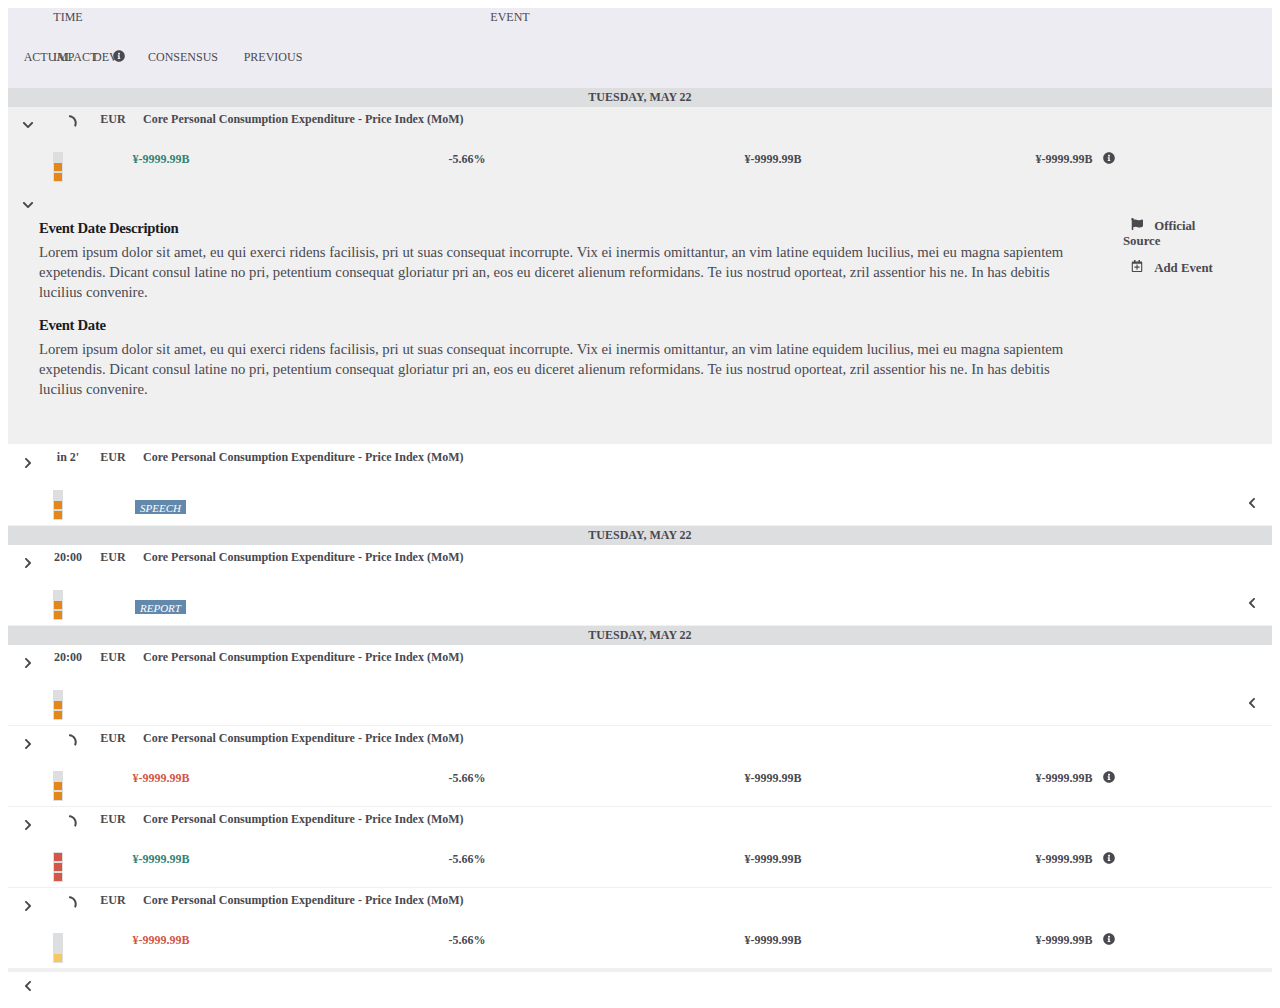
==== commit d9ec6199: "up" ====
--- a/index.html
+++ b/index.html
@@ -58,7 +58,7 @@
                 </div>
                 <div class="fxs_c_third fxs_c_divider">
                     <div class="fxs_c_mobile_divider fxs_c_half">
-                        <div class="fxs_c_item fxs_c_actual"><label>Actual</label><span> ¥-9999.99B </span></div>
+                        <div class="fxs_c_item fxs_c_actual"><label>Actual</label><span class="fxs_c_positive"> ¥-9999.99B </span></div>
                         <div class="fxs_c_item fxs_c_deviation"><label><span class="fxs_c_has-tooltip"> Dev <span class="fxs_c_tooltip"><svg aria-hidden="true" focusable="false" data-prefix="fas" data-icon="info-circle" class="svg-inline--fa fa-info-circle fa-w-16" role="img" xmlns="http://www.w3.org/2000/svg" width=12 height=12 viewBox="0 0 512 512"><path fill="currentColor" d="M256 8C119.043 8 8 119.083 8 256c0 136.997 111.043 248 248 248s248-111.003 248-248C504 119.083 392.957 8 256 8zm0 110c23.196 0 42 18.804 42 42s-18.804 42-42 42-42-18.804-42-42 18.804-42 42-42zm56 254c0 6.627-5.373 12-12 12h-88c-6.627 0-12-5.373-12-12v-24c0-6.627 5.373-12 12-12h12v-64h-12c-6.627 0-12-5.373-12-12v-24c0-6.627 5.373-12 12-12h64c6.627 0 12 5.373 12 12v100h12c6.627 0 12 5.373 12 12v24z"></path></svg><span class="fxs_c_content">Tooltip Content</span></span></span></label><span>-5.66%</span></div>
                     </div>
                     <div class="fxs_c_mobile_divider fxs_c_half">
@@ -221,7 +221,7 @@
                 </div>
                 <div class="fxs_c_third fxs_c_divider">
                     <div class="fxs_c_mobile_divider fxs_c_half">
-                        <div class="fxs_c_item fxs_c_actual"><label>Actual</label><span> ¥-9999.99B </span></div>
+                        <div class="fxs_c_item fxs_c_actual"><label>Actual</label><span class="fxs_c_negative"> ¥-9999.99B </span></div>
                         <div class="fxs_c_item fxs_c_deviation"><label><span class="fxs_c_has-tooltip"> Dev <span class="fxs_c_tooltip"><svg aria-hidden="true" focusable="false" data-prefix="fas" data-icon="info-circle" class="svg-inline--fa fa-info-circle fa-w-16" role="img" xmlns="http://www.w3.org/2000/svg" width=12 height=12 viewBox="0 0 512 512"><path fill="currentColor" d="M256 8C119.043 8 8 119.083 8 256c0 136.997 111.043 248 248 248s248-111.003 248-248C504 119.083 392.957 8 256 8zm0 110c23.196 0 42 18.804 42 42s-18.804 42-42 42-42-18.804-42-42 18.804-42 42-42zm56 254c0 6.627-5.373 12-12 12h-88c-6.627 0-12-5.373-12-12v-24c0-6.627 5.373-12 12-12h12v-64h-12c-6.627 0-12-5.373-12-12v-24c0-6.627 5.373-12 12-12h64c6.627 0 12 5.373 12 12v100h12c6.627 0 12 5.373 12 12v24z"></path></svg><span class="fxs_c_content">Tooltip Content</span></span></span></label><span>-5.66%</span></div>
                     </div>
                     <div class="fxs_c_mobile_divider fxs_c_half">
@@ -267,7 +267,7 @@
                 </div>
                 <div class="fxs_c_third fxs_c_divider">
                     <div class="fxs_c_mobile_divider fxs_c_half">
-                        <div class="fxs_c_item fxs_c_actual"><label>Actual</label><span> ¥-9999.99B </span></div>
+                        <div class="fxs_c_item fxs_c_actual"><label>Actual</label><span class="fxs_c_positive"> ¥-9999.99B </span></div>
                         <div class="fxs_c_item fxs_c_deviation"><label><span class="fxs_c_has-tooltip"> Dev <span class="fxs_c_tooltip"><svg aria-hidden="true" focusable="false" data-prefix="fas" data-icon="info-circle" class="svg-inline--fa fa-info-circle fa-w-16" role="img" xmlns="http://www.w3.org/2000/svg" width=12 height=12 viewBox="0 0 512 512"><path fill="currentColor" d="M256 8C119.043 8 8 119.083 8 256c0 136.997 111.043 248 248 248s248-111.003 248-248C504 119.083 392.957 8 256 8zm0 110c23.196 0 42 18.804 42 42s-18.804 42-42 42-42-18.804-42-42 18.804-42 42-42zm56 254c0 6.627-5.373 12-12 12h-88c-6.627 0-12-5.373-12-12v-24c0-6.627 5.373-12 12-12h12v-64h-12c-6.627 0-12-5.373-12-12v-24c0-6.627 5.373-12 12-12h64c6.627 0 12 5.373 12 12v100h12c6.627 0 12 5.373 12 12v24z"></path></svg><span class="fxs_c_content">Tooltip Content</span></span></span></label><span>-5.66%</span></div>
                     </div>
                     <div class="fxs_c_mobile_divider fxs_c_half">
@@ -313,7 +313,7 @@
                 </div>
                 <div class="fxs_c_third fxs_c_divider">
                     <div class="fxs_c_mobile_divider fxs_c_half">
-                        <div class="fxs_c_item fxs_c_actual"><label>Actual</label><span> ¥-9999.99B </span></div>
+                        <div class="fxs_c_item fxs_c_actual"><label>Actual</label><span class="fxs_c_negative"> ¥-9999.99B </span></div>
                         <div class="fxs_c_item fxs_c_deviation"><label><span class="fxs_c_has-tooltip"> Dev <span class="fxs_c_tooltip"><svg aria-hidden="true" focusable="false" data-prefix="fas" data-icon="info-circle" class="svg-inline--fa fa-info-circle fa-w-16" role="img" xmlns="http://www.w3.org/2000/svg" width=12 height=12 viewBox="0 0 512 512"><path fill="currentColor" d="M256 8C119.043 8 8 119.083 8 256c0 136.997 111.043 248 248 248s248-111.003 248-248C504 119.083 392.957 8 256 8zm0 110c23.196 0 42 18.804 42 42s-18.804 42-42 42-42-18.804-42-42 18.804-42 42-42zm56 254c0 6.627-5.373 12-12 12h-88c-6.627 0-12-5.373-12-12v-24c0-6.627 5.373-12 12-12h12v-64h-12c-6.627 0-12-5.373-12-12v-24c0-6.627 5.373-12 12-12h64c6.627 0 12 5.373 12 12v100h12c6.627 0 12 5.373 12 12v24z"></path></svg><span class="fxs_c_content">Tooltip Content</span></span></span></label><span>-5.66%</span></div>
                     </div>
                     <div class="fxs_c_mobile_divider fxs_c_half">
--- a/ecocaldatacommon.css
+++ b/ecocaldatacommon.css
@@ -331,4 +331,12 @@
     border-style: solid;
     border-width: 5px;
     border-bottom-color: #A3A3A8;
+}
+
+.fxs_c_positive {
+    color: #338473;
+}
+
+.fxs_c_negative {
+    color: #D25746;
 }